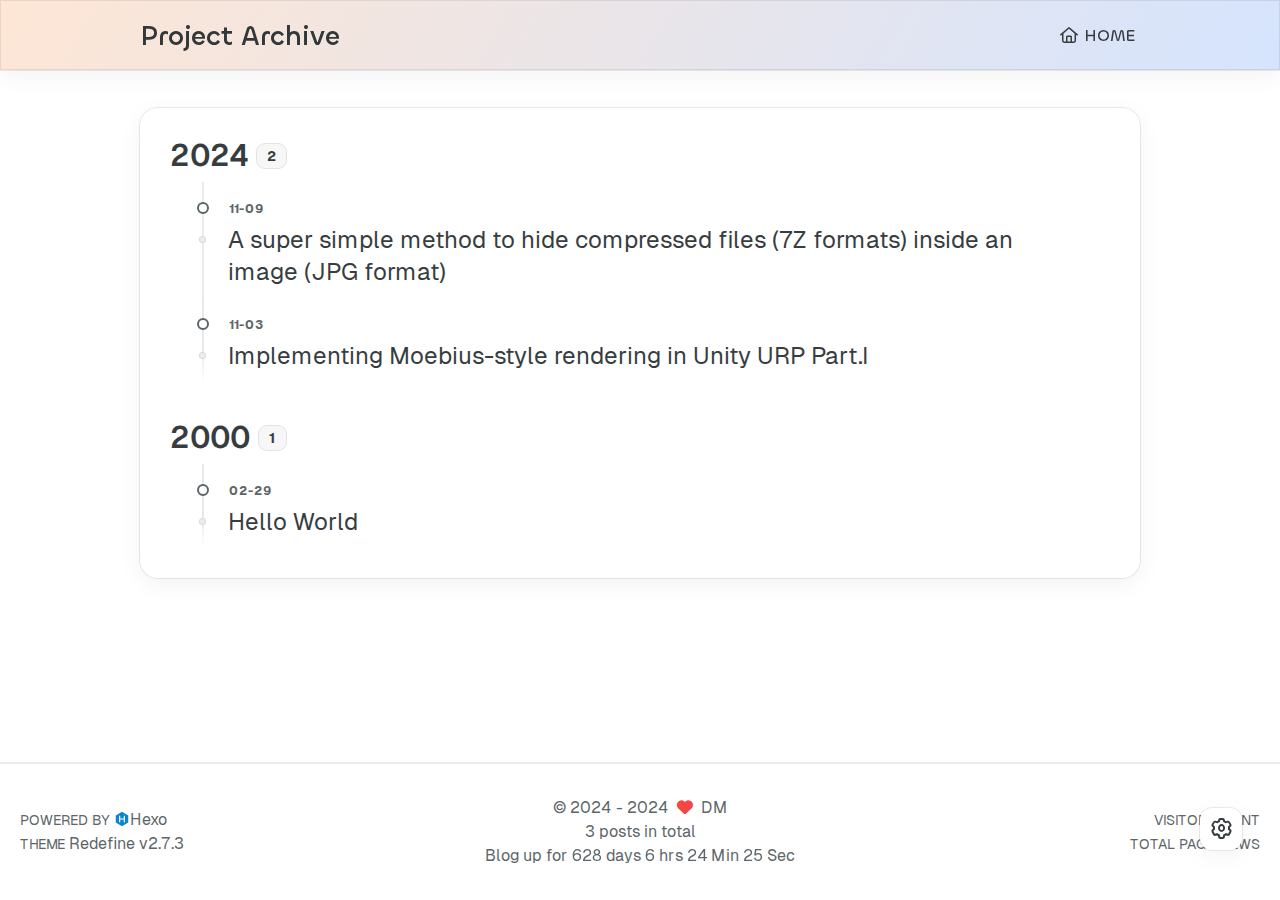
==== archives/index.html @ 9d5a8ea9 "Site updated: 2024-11-09 23:34:41" ====
<!DOCTYPE html>
<html lang="en">
<head>
    <meta charset="utf-8">
    <meta name="viewport" content="width=device-width, initial-scale=1">
    <meta name="keywords" content="Hexo Theme Redefine">
    
    <meta name="author" content="DM">
    <!-- preconnect -->
    <link rel="preconnect" href="https://fonts.googleapis.com">
    <link rel="preconnect" href="https://fonts.gstatic.com" crossorigin>

    
    <!--- Seo Part-->
    
    <link rel="canonical" href="http://example.com/archives/"/>
    <meta name="robots" content="index,follow">
    <meta name="googlebot" content="index,follow">
    <meta name="revisit-after" content="1 days">
    
        <meta property="og:type" content="website">
<meta property="og:title" content="Project Archive">
<meta property="og:url" content="http://example.com/archives/index.html">
<meta property="og:site_name" content="Project Archive">
<meta property="og:locale" content="en_US">
<meta property="article:author" content="DM">
<meta name="twitter:card" content="summary">
    
    
    <!--- Icon Part-->
    <link rel="icon" type="image/png" href="/images/redefine-favicon.svg" sizes="192x192">
    <link rel="apple-touch-icon" sizes="180x180" href="/images/redefine-favicon.svg">
    <meta name="theme-color" content="#A31F34">
    <link rel="shortcut icon" href="/images/redefine-favicon.svg">
    <!--- Page Info-->
    
    <title>
        
            Archive | Project Archive
        
    </title>

    
<link rel="stylesheet" href="/fonts/Chillax/chillax.css">


    <!--- Inject Part-->
    

    
<link rel="stylesheet" href="/css/style.css">


    
        
<link rel="stylesheet" href="/assets/build/styles.css">

    

    
<link rel="stylesheet" href="/fonts/GeistMono/geist-mono.css">

    
<link rel="stylesheet" href="/fonts/Geist/geist.css">

    <!--- Font Part-->
    
    
    
    
    
    

    <script id="hexo-configurations">
    window.config = {"hostname":"example.com","root":"/","language":"en"};
    window.theme = {"articles":{"style":{"font_size":"16px","line_height":1.5,"image_border_radius":"14px","image_alignment":"center","image_caption":false,"link_icon":true,"title_alignment":"left","headings_top_spacing":{"h1":"3.2rem","h2":"2.4rem","h3":"1.9rem","h4":"1.6rem","h5":"1.4rem","h6":"1.3rem"}},"word_count":{"enable":true,"count":true,"min2read":true},"author_label":{"enable":true,"auto":false,"list":[]},"code_block":{"copy":true,"style":"mac","highlight_theme":{"light":"github","dark":"vs2015"},"font":{"enable":false,"family":null,"url":null}},"toc":{"enable":true,"max_depth":3,"number":false,"expand":true,"init_open":true},"copyright":{"enable":true,"default":"cc_by_nc_sa"},"lazyload":true,"recommendation":{"enable":false,"title":"推荐阅读","limit":3,"mobile_limit":2,"placeholder":"/images/wallhaven-wqery6-light.webp","skip_dirs":[]}},"colors":{"primary":"#A31F34","secondary":null,"default_mode":"light"},"global":{"fonts":{"chinese":{"enable":false,"family":null,"url":null},"english":{"enable":false,"family":null,"url":null},"title":{"enable":false,"family":null,"url":null}},"content_max_width":"1000px","sidebar_width":"210px","hover":{"shadow":true,"scale":false},"scroll_progress":{"bar":false,"percentage":true},"website_counter":{"url":"https://cn.vercount.one/js","enable":true,"site_pv":true,"site_uv":true,"post_pv":true},"single_page":true,"preloader":{"enable":false,"custom_message":null},"open_graph":true,"google_analytics":{"enable":false,"id":null}},"home_banner":{"enable":true,"style":"fixed","image":{"light":"/images/wallhaven-wqery6-light.webp","dark":"/images/wallhaven-wqery6-dark.webp"},"title":"Project Archive","subtitle":{"text":[],"hitokoto":{"enable":false,"show_author":false,"api":"https://v1.hitokoto.cn"},"typing_speed":100,"backing_speed":80,"starting_delay":500,"backing_delay":1500,"loop":true,"smart_backspace":true},"text_color":{"light":"#fff","dark":"#d1d1b6"},"text_style":{"title_size":"2.8rem","subtitle_size":"1.5rem","line_height":1.2},"custom_font":{"enable":false,"family":null,"url":null},"social_links":{"enable":false,"style":"default","links":{"github":null,"instagram":null,"zhihu":null,"twitter":null,"email":null},"qrs":{"weixin":null}}},"plugins":{"feed":{"enable":false},"aplayer":{"enable":false,"type":"fixed","audios":[{"name":null,"artist":null,"url":null,"cover":null,"lrc":null}]},"mermaid":{"enable":false,"version":"9.3.0"}},"version":"2.7.3","navbar":{"auto_hide":false,"color":{"left":"#f78736","right":"#367df7","transparency":35},"width":{"home":"1200px","pages":"1000px"},"links":{"Home":{"path":"/","icon":"fa-regular fa-house"}},"search":{"enable":false,"preload":true}},"page_templates":{"friends_column":2,"tags_style":"blur"},"home":{"sidebar":{"enable":false,"position":"right","first_item":"menu","announcement":null,"show_on_mobile":true,"links":null},"article_date_format":"auto","excerpt_length":200,"categories":{"enable":true,"limit":3},"tags":{"enable":true,"limit":3}},"footerStart":"2024/11/3 00:00:00"};
    window.lang_ago = {"second":"%s seconds ago","minute":"%s minutes ago","hour":"%s hours ago","day":"%s days ago","week":"%s weeks ago","month":"%s months ago","year":"%s years ago"};
    window.data = {"masonry":false};
  </script>
    
    <!--- Fontawesome Part-->
    
<link rel="stylesheet" href="/fontawesome/fontawesome.min.css">

    
<link rel="stylesheet" href="/fontawesome/brands.min.css">

    
<link rel="stylesheet" href="/fontawesome/solid.min.css">

    
<link rel="stylesheet" href="/fontawesome/regular.min.css">

    
    
    
    
<meta name="generator" content="Hexo 7.3.0"></head>


<body>
<div class="progress-bar-container">
    

    
        <span class="pjax-progress-bar"></span>
<!--        <span class="swup-progress-icon">-->
<!--            <i class="fa-solid fa-circle-notch fa-spin"></i>-->
<!--        </span>-->
    
</div>



<main class="page-container" id="swup">

    

    <div class="main-content-container flex flex-col justify-between min-h-dvh">


        <div class="main-content-header">
            <header class="navbar-container px-6 md:px-12">
    <div class="navbar-content transition-navbar ">
        <div class="left">
            
            <a class="logo-title" href="/">
                
                Project Archive
                
            </a>
        </div>

        <div class="right">
            <!-- PC -->
            <div class="desktop">
                <ul class="navbar-list">
                    
                        
                            

                            <li class="navbar-item">
                                <!-- Menu -->
                                <a class=""
                                   href="/"
                                        >
                                    <i class="fa-regular fa-house fa-fw"></i>
                                    HOME
                                    
                                </a>

                                <!-- Submenu -->
                                
                            </li>
                    
                    
                </ul>
            </div>
            <!-- Mobile -->
            <div class="mobile">
                
                <div class="icon-item navbar-bar">
                    <div class="navbar-bar-middle"></div>
                </div>
            </div>
        </div>
    </div>

    <!-- Mobile sheet -->
    <div class="navbar-drawer h-dvh w-full absolute top-0 left-0 bg-background-color flex flex-col justify-between">
        <ul class="drawer-navbar-list flex flex-col px-4 justify-center items-start">
            
                
                    

                    <li class="drawer-navbar-item text-base my-1.5 flex flex-col w-full">
                        
                        <a class="py-1.5 px-2 flex flex-row items-center justify-between gap-1 hover:!text-primary active:!text-primary text-2xl font-semibold group border-b border-border-color hover:border-primary w-full "
                           href="/"
                        >
                            <span>
                                HOME
                            </span>
                            
                                <i class="fa-regular fa-house fa-sm fa-fw"></i>
                            
                        </a>
                        

                        
                    </li>
            

            
            
        </ul>

        <div class="statistics flex justify-around my-2.5">
    <a class="item tag-count-item flex flex-col justify-center items-center w-20" href="/tags">
        <div class="number text-2xl sm:text-xl text-second-text-color font-semibold">0</div>
        <div class="label text-third-text-color text-sm">Tags</div>
    </a>
    <a class="item tag-count-item flex flex-col justify-center items-center w-20" href="/categories">
        <div class="number text-2xl sm:text-xl text-second-text-color font-semibold">0</div>
        <div class="label text-third-text-color text-sm">Categories</div>
    </a>
    <a class="item tag-count-item flex flex-col justify-center items-center w-20" href="/archives">
        <div class="number text-2xl sm:text-xl text-second-text-color font-semibold">3</div>
        <div class="label text-third-text-color text-sm">Posts</div>
    </a>
</div>
    </div>

    <div class="window-mask"></div>

</header>


        </div>

        <div class="main-content-body">

            

            <div class="main-content">

                
                    <div class="archive-container shadow-none hover:shadow-none sm:shadow-redefine sm:hover:shadow-redefine-hover">
    
<div class="archive-list-container">
    
        <section class="archive-item mb-spacing-unit last:mb-0">
            <div class="archive-item-header flex flex-row items-center mb-2">
                <span class="archive-year font-semibold text-3xl mr-2">2024</span>
                <span class="archive-year-post-count text-xs md:text-sm font-bold rounded-small bg-third-background-color py-[2px] px-[10px] border border-border-color">2</span>
            </div>
            
            <ul class="article-list pl-0 md:pl-8 text-lg leading-[1.5]">
                
                    
                    
                         <!-- Close the previous LI if not the first item -->
                        <li class="article-item space-y-2 px-6 pt-10 pb-2 text-xl relative border-l-2 border-border-color" date-is='11-09'>
                    
                    <a href="/2024/11/09/ZipJpg/" class="block w-fit">
                        <span class="article-title my-0.5 text-2xl">A super simple method to hide compressed files (7Z formats) inside an image (JPG format)</span>
                    </a>
                    
                
                    
                    
                        
                            </li>
                         <!-- Close the previous LI if not the first item -->
                        <li class="article-item space-y-2 px-6 pt-10 pb-2 text-xl relative border-l-2 border-border-color" date-is='11-03'>
                    
                    <a href="/2024/11/03/Moebius-1/" class="block w-fit">
                        <span class="article-title my-0.5 text-2xl">Implementing Moebius-style rendering in Unity URP Part.I</span>
                    </a>
                    
                
                </li> <!-- Ensure the last item is properly closed -->
            </ul>
        </section>
    
        <section class="archive-item mb-spacing-unit last:mb-0">
            <div class="archive-item-header flex flex-row items-center mb-2">
                <span class="archive-year font-semibold text-3xl mr-2">2000</span>
                <span class="archive-year-post-count text-xs md:text-sm font-bold rounded-small bg-third-background-color py-[2px] px-[10px] border border-border-color">1</span>
            </div>
            
            <ul class="article-list pl-0 md:pl-8 text-lg leading-[1.5]">
                
                    
                    
                         <!-- Close the previous LI if not the first item -->
                        <li class="article-item space-y-2 px-6 pt-10 pb-2 text-xl relative border-l-2 border-border-color" date-is='02-29'>
                    
                    <a href="/2000/02/29/hello-world/" class="block w-fit">
                        <span class="article-title my-0.5 text-2xl">Hello World</span>
                    </a>
                    
                
                </li> <!-- Ensure the last item is properly closed -->
            </ul>
        </section>
    
</div>

</div>

                

            </div>

            

        </div>

        <div class="main-content-footer">
            <footer class="footer mt-5 py-5 h-auto text-base text-third-text-color relative border-t-2 border-t-border-color">
    <div class="info-container py-3 text-center">
        
        <div class="text-center">
            &copy;
            
              <span>2024</span>
              -
            
            2024&nbsp;&nbsp;<i class="fa-solid fa-heart fa-beat" style="--fa-animation-duration: 0.5s; color: #f54545"></i>&nbsp;&nbsp;<a href="/">DM</a>
            
                
                <p class="post-count space-x-0.5">
                    <span>
                        3 posts in total
                    </span>
                    
                </p>
            
        </div>
        
            <script data-swup-reload-script src="https://cn.vercount.one/js"></script>
            <div class="relative text-center lg:absolute lg:right-[20px] lg:top-1/2 lg:-translate-y-1/2 lg:text-right">
                
                    <span id="busuanzi_container_site_uv" class="lg:!block">
                        <span class="text-sm">VISITOR COUNT</span>
                        <span id="busuanzi_value_site_uv"></span>
                    </span>
                
                
                    <span id="busuanzi_container_site_pv" class="lg:!block">
                        <span class="text-sm">TOTAL PAGE VIEWS</span>
                        <span id="busuanzi_value_site_pv"></span>
                    </span>
                
            </div>
        
        <div class="relative text-center lg:absolute lg:left-[20px] lg:top-1/2 lg:-translate-y-1/2 lg:text-left">
            <span class="lg:block text-sm">POWERED BY <?xml version="1.0" encoding="utf-8"?><!DOCTYPE svg PUBLIC "-//W3C//DTD SVG 1.1//EN" "http://www.w3.org/Graphics/SVG/1.1/DTD/svg11.dtd"><svg class="relative top-[2px] inline-block align-baseline" version="1.1" id="圖層_1" xmlns="http://www.w3.org/2000/svg" xmlns:xlink="http://www.w3.org/1999/xlink" x="0px" y="0px" width="1rem" height="1rem" viewBox="0 0 512 512" enable-background="new 0 0 512 512" xml:space="preserve"><path fill="#0E83CD" d="M256.4,25.8l-200,115.5L56,371.5l199.6,114.7l200-115.5l0.4-230.2L256.4,25.8z M349,354.6l-18.4,10.7l-18.6-11V275H200v79.6l-18.4,10.7l-18.6-11v-197l18.5-10.6l18.5,10.8V237h112v-79.6l18.5-10.6l18.5,10.8V354.6z"/></svg><a target="_blank" class="text-base" href="https://hexo.io">Hexo</a></span>
            <span class="text-sm lg:block">THEME&nbsp;<a class="text-base" target="_blank" href="https://github.com/EvanNotFound/hexo-theme-redefine">Redefine v2.7.3</a></span>
        </div>
        
        
            <div>
                Blog up for <span class="odometer" id="runtime_days" ></span> days <span class="odometer" id="runtime_hours"></span> hrs <span class="odometer" id="runtime_minutes"></span> Min <span class="odometer" id="runtime_seconds"></span> Sec
            </div>
        
        
            <script data-swup-reload-script>
                try {
                    function odometer_init() {
                    const elements = document.querySelectorAll('.odometer');
                    elements.forEach(el => {
                        new Odometer({
                            el,
                            format: '( ddd).dd',
                            duration: 200
                        });
                    });
                    }
                    odometer_init();
                } catch (error) {}
            </script>
        
        
        
    </div>  
</footer>
        </div>
    </div>

    

    <div class="right-side-tools-container">
        <div class="side-tools-container">
    <ul class="hidden-tools-list">
        <li class="right-bottom-tools tool-font-adjust-plus flex justify-center items-center">
            <i class="fa-regular fa-magnifying-glass-plus"></i>
        </li>

        <li class="right-bottom-tools tool-font-adjust-minus flex justify-center items-center">
            <i class="fa-regular fa-magnifying-glass-minus"></i>
        </li>

        <li class="right-bottom-tools tool-dark-light-toggle flex justify-center items-center">
            <i class="fa-regular fa-moon"></i>
        </li>

        <!-- rss -->
        

        

        <li class="right-bottom-tools tool-scroll-to-bottom flex justify-center items-center">
            <i class="fa-regular fa-arrow-down"></i>
        </li>
    </ul>

    <ul class="visible-tools-list">
        <li class="right-bottom-tools toggle-tools-list flex justify-center items-center">
            <i class="fa-regular fa-cog fa-spin"></i>
        </li>
        
            <li class="right-bottom-tools tool-scroll-to-top flex justify-center items-center">
                <i class="arrow-up fas fa-arrow-up"></i>
                <span class="percent"></span>
            </li>
        
        
    </ul>
</div>

    </div>

    <div class="image-viewer-container">
    <img src="">
</div>


    

</main>


    
<script src="/js/libs/Swup.min.js"></script>

<script src="/js/libs/SwupSlideTheme.min.js"></script>

<script src="/js/libs/SwupScriptsPlugin.min.js"></script>

<script src="/js/libs/SwupProgressPlugin.min.js"></script>

<script src="/js/libs/SwupScrollPlugin.min.js"></script>

<script src="/js/libs/SwupPreloadPlugin.min.js"></script>

<script>
    const swup = new Swup({
        plugins: [
            new SwupScriptsPlugin({
                optin: true,
            }),
            new SwupProgressPlugin(),
            new SwupScrollPlugin({
                offset: 80,
            }),
            new SwupSlideTheme({
                mainElement: ".main-content-body",
            }),
            new SwupPreloadPlugin(),
        ],
        containers: ["#swup"],
    });
</script>







<script src="/js/tools/imageViewer.js" type="module"></script>

<script src="/js/utils.js" type="module"></script>

<script src="/js/main.js" type="module"></script>

<script src="/js/layouts/navbarShrink.js" type="module"></script>

<script src="/js/tools/scrollTopBottom.js" type="module"></script>

<script src="/js/tools/lightDarkSwitch.js" type="module"></script>

<script src="/js/layouts/categoryList.js" type="module"></script>





    
<script src="/js/tools/codeBlock.js" type="module"></script>




    
<script src="/js/layouts/lazyload.js" type="module"></script>




    
<script src="/js/tools/runtime.js"></script>

    
<script src="/js/libs/odometer.min.js"></script>

    
<link rel="stylesheet" href="/assets/odometer-theme-minimal.css">




  
<script src="/js/libs/Typed.min.js"></script>

  
<script src="/js/plugins/typed.js" type="module"></script>








    
<script src="/js/libs/anime.min.js"></script>





    
<script src="/js/tools/tocToggle.js" type="module" data-swup-reload-script=""></script>

<script src="/js/layouts/toc.js" type="module" data-swup-reload-script=""></script>

<script src="/js/plugins/tabs.js" type="module" data-swup-reload-script=""></script>




<script src="/js/libs/moment-with-locales.min.js" data-swup-reload-script=""></script>


<script src="/js/layouts/essays.js" type="module" data-swup-reload-script=""></script>




</body>
</html>
---- fonts/Chillax/chillax.css ----
/**
 * @license
 *
 * Font Family: Chillax
 * Designed by: Manushi Parikh
 * URL: https://www.fontshare.com/fonts/chillax
 * © 2023 Indian Type Foundry
 *
 * Font Style:
 * Chillax Variable(Variable font)
 *
*/


/**
* This is a variable font
* You can controll variable axes as shown below:
* font-variation-settings: 'wght' 700.0;
*
* available axes:

* 'wght' (range from 200.0 to 700.0)

*/

@font-face {
    font-family: 'Chillax-Variable';
    src:local('Chillax-Variable'),
        local('ChillaxVariable'),
        local('Chillax Variable'),
        local('Chillax'),
        url('Chillax-Variable.woff2') format('woff2'),
        url('Chillax-Variable.woff') format('woff'),
        url('Chillax-Variable.ttf') format('truetype');
    font-weight: 200 700;
    font-display: swap;
    font-style: normal;
}
---- css/style.css ----
@tailwind base;
@tailwind components;
@tailwind utilities;
.title-hover-animation {
  display: inline-block;
  position: relative;
  border-bottom: none;
  line-height: 1.3;
  vertical-align: top;
  color: var(--second-text-color);
}
.title-hover-animation::before {
  content: '';
  position: absolute;
  width: 100%;
  height: 2px;
  bottom: -4px;
  left: 0;
  background-color: var(--second-text-color);
  visibility: hidden;
  transform: scaleX(0);
  transition-property: color, background, box-shadow, border-color, visibility, transform;
  transition-delay: 0s, 0s, 0s, 0s, 0s, 0s;
  transition-duration: 0.2s, 0.2s, 0.2s, 0.2s, 0.2s, 0.2s;
  transition-timing-function: ease, ease, ease, ease, ease-in-out, ease-in-out;
}
@-moz-keyframes fade-in-down {
  0% {
    opacity: 0;
    transform: translateY(-50px);
  }
  100% {
    opacity: 1;
    transform: translateY(0);
  }
}
@-webkit-keyframes fade-in-down {
  0% {
    opacity: 0;
    transform: translateY(-50px);
  }
  100% {
    opacity: 1;
    transform: translateY(0);
  }
}
@-o-keyframes fade-in-down {
  0% {
    opacity: 0;
    transform: translateY(-50px);
  }
  100% {
    opacity: 1;
    transform: translateY(0);
  }
}
@keyframes fade-in-down {
  0% {
    opacity: 0;
    transform: translateY(-50px);
  }
  100% {
    opacity: 1;
    transform: translateY(0);
  }
}
@-moz-keyframes icon-animate {
  0%, 100% {
    transform: scale(1);
  }
  10%, 30% {
    transform: scale(0.88);
  }
  20%, 40%, 60%, 80% {
    transform: scale(1.08);
  }
  50%, 70% {
    transform: scale(1.08);
  }
}
@-webkit-keyframes icon-animate {
  0%, 100% {
    transform: scale(1);
  }
  10%, 30% {
    transform: scale(0.88);
  }
  20%, 40%, 60%, 80% {
    transform: scale(1.08);
  }
  50%, 70% {
    transform: scale(1.08);
  }
}
@-o-keyframes icon-animate {
  0%, 100% {
    transform: scale(1);
  }
  10%, 30% {
    transform: scale(0.88);
  }
  20%, 40%, 60%, 80% {
    transform: scale(1.08);
  }
  50%, 70% {
    transform: scale(1.08);
  }
}
@keyframes icon-animate {
  0%, 100% {
    transform: scale(1);
  }
  10%, 30% {
    transform: scale(0.88);
  }
  20%, 40%, 60%, 80% {
    transform: scale(1.08);
  }
  50%, 70% {
    transform: scale(1.08);
  }
}
:root {
  --background-color: #fff;
  --background-color-transparent: rgba(255,255,255,0.6);
  --background-color-transparent-15: rgba(255,255,255,0.15);
  --background-color-transparent-40: rgba(255,255,255,0.4);
  --background-color-transparent-80: rgba(255,255,255,0.8);
  --second-background-color: #fafafa;
  --third-background-color: #f7f7f7;
  --third-background-color-transparent: rgba(241,241,241,0.6);
  --primary-color: #a31f34;
  --first-text-color: #323739;
  --second-text-color: #343a3c;
  --third-text-color: #5c6669;
  --fourth-text-color: #eaeced;
  --default-text-color: #373d3f;
  --invert-text-color: #bebec6;
  --border-color: rgba(0,0,0,0.08);
  --selection-color: #be243c;
  --shadow-color-1: rgba(0,0,0,0.08);
  --shadow-color-2: rgba(0,0,0,0.05);
  --shadow-hover-color: rgba(0,0,0,0.28);
  --scrollbar-color: #c1c1c1;
  --scrollbar-color-hover: #a1a1a1;
  --scroll-bar-bg-color: #fafafa;
  --link-color: #323739;
  --copyright-info-color: #c03;
  --avatar-background-color: #06c;
  --pjax-progress-bar-color: linear-gradient(45deg, #f10006, #ef5b00, #e59c01, #19ca05, #00cab5, #0264c8, #c303c3);
  --archive-timeline-last-child-color: linear-gradient(to bottom, #e8e8e8 60%, rgba(0,0,0,0) 100%) 1 100%;
  --note-blue-title-bg: #d6f7fb;
  --note-red-title-bg: #fde9e9;
  --note-cyan-title-bg: #e9fdf9;
  --note-green-title-bg: #e9fde9;
  --note-yellow-title-bg: #fdf9e9;
  --note-gray-title-bg: #f9f9f9;
  --note-type-title-bg: #fdf3e9;
  --note-black-title-bg: #e9e9e9;
  --note-purple-title-bg: #f9e9fd;
  --home-banner-text-color: #fff;
  --home-banner-icons-container-border-color: rgba(255,255,255,0.35);
  --home-banner-icons-container-background-color: rgba(255,255,255,0.3);
  --redefine-box-shadow: var(--shadow-color-2) 0px 6px 24px 0px, var(--shadow-color-1) 0px 0px 0px 1px;
  --redefine-box-shadow-hover: var(--shadow-color-2) 0px 6px 24px 0px, var(--shadow-color-1) 0px 0px 0px 1px, var(--shadow-color-1) 0px 0px 0px 1px inset;
  --redefine-box-shadow-flat: var(--shadow-color-2) 0px 1px 4px 0px, var(--shadow-color-1) 0px 0px 0px 1px;
  --redefine-box-shadow-flat-hover: var(--shadow-color-2) 0px 1px 4px 0px, var(--shadow-color-1) 0px 0px 0px 1px, var(--shadow-color-1) 0px 0px 0px 1px inset;
  --mermaid-theme: '';
}
@media (prefers-color-scheme: light) {
  :root {
    --background-color: #fff;
    --background-color-transparent: rgba(255,255,255,0.6);
    --background-color-transparent-15: rgba(255,255,255,0.15);
    --background-color-transparent-40: rgba(255,255,255,0.4);
    --background-color-transparent-80: rgba(255,255,255,0.8);
    --second-background-color: #fafafa;
    --third-background-color: #f7f7f7;
    --third-background-color-transparent: rgba(241,241,241,0.6);
    --primary-color: #a31f34;
    --first-text-color: #323739;
    --second-text-color: #343a3c;
    --third-text-color: #5c6669;
    --fourth-text-color: #eaeced;
    --default-text-color: #373d3f;
    --invert-text-color: #bebec6;
    --border-color: rgba(0,0,0,0.08);
    --selection-color: #be243c;
    --shadow-color-1: rgba(0,0,0,0.08);
    --shadow-color-2: rgba(0,0,0,0.05);
    --shadow-hover-color: rgba(0,0,0,0.28);
    --scrollbar-color: #c1c1c1;
    --scrollbar-color-hover: #a1a1a1;
    --scroll-bar-bg-color: #fafafa;
    --link-color: #323739;
    --copyright-info-color: #c03;
    --avatar-background-color: #06c;
    --pjax-progress-bar-color: linear-gradient(45deg, #f10006, #ef5b00, #e59c01, #19ca05, #00cab5, #0264c8, #c303c3);
    --archive-timeline-last-child-color: linear-gradient(to bottom, #e8e8e8 60%, rgba(0,0,0,0) 100%) 1 100%;
    --note-blue-title-bg: #d6f7fb;
    --note-red-title-bg: #fde9e9;
    --note-cyan-title-bg: #e9fdf9;
    --note-green-title-bg: #e9fde9;
    --note-yellow-title-bg: #fdf9e9;
    --note-gray-title-bg: #f9f9f9;
    --note-type-title-bg: #fdf3e9;
    --note-black-title-bg: #e9e9e9;
    --note-purple-title-bg: #f9e9fd;
    --home-banner-text-color: #fff;
    --home-banner-icons-container-border-color: rgba(255,255,255,0.35);
    --home-banner-icons-container-background-color: rgba(255,255,255,0.3);
    --redefine-box-shadow: var(--shadow-color-2) 0px 6px 24px 0px, var(--shadow-color-1) 0px 0px 0px 1px;
    --redefine-box-shadow-hover: var(--shadow-color-2) 0px 6px 24px 0px, var(--shadow-color-1) 0px 0px 0px 1px, var(--shadow-color-1) 0px 0px 0px 1px inset;
    --redefine-box-shadow-flat: var(--shadow-color-2) 0px 1px 4px 0px, var(--shadow-color-1) 0px 0px 0px 1px;
    --redefine-box-shadow-flat-hover: var(--shadow-color-2) 0px 1px 4px 0px, var(--shadow-color-1) 0px 0px 0px 1px, var(--shadow-color-1) 0px 0px 0px 1px inset;
    --mermaid-theme: '';
  }
}
@media (prefers-color-scheme: dark) {
  :root {
    --background-color: #202124;
    --background-color-transparent: rgba(32,33,36,0.4);
    --background-color-transparent-15: rgba(32,33,36,0.15);
    --background-color-transparent-40: rgba(32,33,36,0.4);
    --background-color-transparent-80: rgba(32,33,36,0.8);
    --second-background-color: #242529;
    --third-background-color: #292b2f;
    --third-background-color-transparent: rgba(32,33,36,0.6);
    --primary-color: #a31f34;
    --first-text-color: #d2d2d7;
    --second-text-color: #cbcbd1;
    --third-text-color: #9595a2;
    --fourth-text-color: #242429;
    --default-text-color: #bebec6;
    --invert-text-color: #373d3f;
    --border-color: rgba(255,255,255,0.08);
    --selection-color: #be243c;
    --shadow-color-1: rgba(255,255,255,0.08);
    --shadow-color-2: rgba(255,255,255,0.05);
    --shadow-hover-color: rgba(69,69,69,0.28);
    --scrollbar-color: #898989;
    --scrollbar-color-hover: #a1a1a1;
    --scroll-bar-bg-color: #2a2c30;
    --link-color: #c5c5cc;
    --copyright-info-color: #a30029;
    --avatar-background-color: #005cb8;
    --pjax-progress-bar-color: linear-gradient(45deg, #ea404a, #ea722f, #e9a71f, #67e559, #18ecec, #1b85f1, #ee1dee);
    --archive-timeline-last-child-color: linear-gradient(to bottom, #323232 60%, rgba(255,255,255,0) 100%) 1 100%;
    --note-blue-title-bg: #1e3e46;
    --note-red-title-bg: #4e1e1e;
    --note-cyan-title-bg: #1e4e4e;
    --note-green-title-bg: #1e4e1e;
    --note-yellow-title-bg: #4e4e1e;
    --note-gray-title-bg: #4e4e4e;
    --note-type-title-bg: #4e3a1e;
    --note-black-title-bg: #1e1e1e;
    --note-purple-title-bg: #4e1e4e;
    --home-banner-text-color: #d1d1b6;
    --home-banner-icons-container-border-color: rgba(197,197,197,0.35);
    --home-banner-icons-container-background-color: rgba(197,197,197,0.3);
    --redefine-box-shadow: var(--shadow-color-2) 0px 6px 24px 0px, var(--shadow-color-1) 0px 0px 0px 1px;
    --redefine-box-shadow-hover: var(--shadow-color-2) 0px 6px 24px 0px, var(--shadow-color-1) 0px 0px 0px 1px, var(--shadow-color-1) 0px 0px 0px 1px inset;
    --redefine-box-shadow-flat: var(--shadow-color-2) 0px 1px 4px 0px, var(--shadow-color-1) 0px 0px 0px 1px;
    --redefine-box-shadow-flat-hover: var(--shadow-color-2) 0px 1px 4px 0px, var(--shadow-color-1) 0px 0px 0px 1px, var(--shadow-color-1) 0px 0px 0px 1px inset;
    --mermaid-theme: '';
  }
}
.light-mode {
  --background-color: #fff;
  --background-color-transparent: rgba(255,255,255,0.6);
  --background-color-transparent-15: rgba(255,255,255,0.15);
  --background-color-transparent-40: rgba(255,255,255,0.4);
  --background-color-transparent-80: rgba(255,255,255,0.8);
  --second-background-color: #fafafa;
  --third-background-color: #f7f7f7;
  --third-background-color-transparent: rgba(241,241,241,0.6);
  --primary-color: #a31f34;
  --first-text-color: #323739;
  --second-text-color: #343a3c;
  --third-text-color: #5c6669;
  --fourth-text-color: #eaeced;
  --default-text-color: #373d3f;
  --invert-text-color: #bebec6;
  --border-color: rgba(0,0,0,0.08);
  --selection-color: #be243c;
  --shadow-color-1: rgba(0,0,0,0.08);
  --shadow-color-2: rgba(0,0,0,0.05);
  --shadow-hover-color: rgba(0,0,0,0.28);
  --scrollbar-color: #c1c1c1;
  --scrollbar-color-hover: #a1a1a1;
  --scroll-bar-bg-color: #fafafa;
  --link-color: #323739;
  --copyright-info-color: #c03;
  --avatar-background-color: #06c;
  --pjax-progress-bar-color: linear-gradient(45deg, #f10006, #ef5b00, #e59c01, #19ca05, #00cab5, #0264c8, #c303c3);
  --archive-timeline-last-child-color: linear-gradient(to bottom, #e8e8e8 60%, rgba(0,0,0,0) 100%) 1 100%;
  --note-blue-title-bg: #d6f7fb;
  --note-red-title-bg: #fde9e9;
  --note-cyan-title-bg: #e9fdf9;
  --note-green-title-bg: #e9fde9;
  --note-yellow-title-bg: #fdf9e9;
  --note-gray-title-bg: #f9f9f9;
  --note-type-title-bg: #fdf3e9;
  --note-black-title-bg: #e9e9e9;
  --note-purple-title-bg: #f9e9fd;
  --home-banner-text-color: #fff;
  --home-banner-icons-container-border-color: rgba(255,255,255,0.35);
  --home-banner-icons-container-background-color: rgba(255,255,255,0.3);
  --redefine-box-shadow: var(--shadow-color-2) 0px 6px 24px 0px, var(--shadow-color-1) 0px 0px 0px 1px;
  --redefine-box-shadow-hover: var(--shadow-color-2) 0px 6px 24px 0px, var(--shadow-color-1) 0px 0px 0px 1px, var(--shadow-color-1) 0px 0px 0px 1px inset;
  --redefine-box-shadow-flat: var(--shadow-color-2) 0px 1px 4px 0px, var(--shadow-color-1) 0px 0px 0px 1px;
  --redefine-box-shadow-flat-hover: var(--shadow-color-2) 0px 1px 4px 0px, var(--shadow-color-1) 0px 0px 0px 1px, var(--shadow-color-1) 0px 0px 0px 1px inset;
  --mermaid-theme: '';
}
.dark-mode {
  --background-color: #202124;
  --background-color-transparent: rgba(32,33,36,0.4);
  --background-color-transparent-15: rgba(32,33,36,0.15);
  --background-color-transparent-40: rgba(32,33,36,0.4);
  --background-color-transparent-80: rgba(32,33,36,0.8);
  --second-background-color: #242529;
  --third-background-color: #292b2f;
  --third-background-color-transparent: rgba(32,33,36,0.6);
  --primary-color: #a31f34;
  --first-text-color: #d2d2d7;
  --second-text-color: #cbcbd1;
  --third-text-color: #9595a2;
  --fourth-text-color: #242429;
  --default-text-color: #bebec6;
  --invert-text-color: #373d3f;
  --border-color: rgba(255,255,255,0.08);
  --selection-color: #be243c;
  --shadow-color-1: rgba(255,255,255,0.08);
  --shadow-color-2: rgba(255,255,255,0.05);
  --shadow-hover-color: rgba(69,69,69,0.28);
  --scrollbar-color: #898989;
  --scrollbar-color-hover: #a1a1a1;
  --scroll-bar-bg-color: #2a2c30;
  --link-color: #c5c5cc;
  --copyright-info-color: #a30029;
  --avatar-background-color: #005cb8;
  --pjax-progress-bar-color: linear-gradient(45deg, #ea404a, #ea722f, #e9a71f, #67e559, #18ecec, #1b85f1, #ee1dee);
  --archive-timeline-last-child-color: linear-gradient(to bottom, #323232 60%, rgba(255,255,255,0) 100%) 1 100%;
  --note-blue-title-bg: #1e3e46;
  --note-red-title-bg: #4e1e1e;
  --note-cyan-title-bg: #1e4e4e;
  --note-green-title-bg: #1e4e1e;
  --note-yellow-title-bg: #4e4e1e;
  --note-gray-title-bg: #4e4e4e;
  --note-type-title-bg: #4e3a1e;
  --note-black-title-bg: #1e1e1e;
  --note-purple-title-bg: #4e1e4e;
  --home-banner-text-color: #d1d1b6;
  --home-banner-icons-container-border-color: rgba(197,197,197,0.35);
  --home-banner-icons-container-background-color: rgba(197,197,197,0.3);
  --redefine-box-shadow: var(--shadow-color-2) 0px 6px 24px 0px, var(--shadow-color-1) 0px 0px 0px 1px;
  --redefine-box-shadow-hover: var(--shadow-color-2) 0px 6px 24px 0px, var(--shadow-color-1) 0px 0px 0px 1px, var(--shadow-color-1) 0px 0px 0px 1px inset;
  --redefine-box-shadow-flat: var(--shadow-color-2) 0px 1px 4px 0px, var(--shadow-color-1) 0px 0px 0px 1px;
  --redefine-box-shadow-flat-hover: var(--shadow-color-2) 0px 1px 4px 0px, var(--shadow-color-1) 0px 0px 0px 1px, var(--shadow-color-1) 0px 0px 0px 1px inset;
  --mermaid-theme: '';
}
:root {
  --background-color: #fff;
  --background-color-transparent: rgba(255,255,255,0.6);
  --background-color-transparent-15: rgba(255,255,255,0.15);
  --background-color-transparent-40: rgba(255,255,255,0.4);
  --background-color-transparent-80: rgba(255,255,255,0.8);
  --second-background-color: #fafafa;
  --third-background-color: #f7f7f7;
  --third-background-color-transparent: rgba(241,241,241,0.6);
  --primary-color: #a31f34;
  --first-text-color: #323739;
  --second-text-color: #343a3c;
  --third-text-color: #5c6669;
  --fourth-text-color: #eaeced;
  --default-text-color: #373d3f;
  --invert-text-color: #bebec6;
  --border-color: rgba(0,0,0,0.08);
  --selection-color: #be243c;
  --shadow-color-1: rgba(0,0,0,0.08);
  --shadow-color-2: rgba(0,0,0,0.05);
  --shadow-hover-color: rgba(0,0,0,0.28);
  --scrollbar-color: #c1c1c1;
  --scrollbar-color-hover: #a1a1a1;
  --scroll-bar-bg-color: #fafafa;
  --link-color: #323739;
  --copyright-info-color: #c03;
  --avatar-background-color: #06c;
  --pjax-progress-bar-color: linear-gradient(45deg, #f10006, #ef5b00, #e59c01, #19ca05, #00cab5, #0264c8, #c303c3);
  --archive-timeline-last-child-color: linear-gradient(to bottom, #e8e8e8 60%, rgba(0,0,0,0) 100%) 1 100%;
  --note-blue-title-bg: #d6f7fb;
  --note-red-title-bg: #fde9e9;
  --note-cyan-title-bg: #e9fdf9;
  --note-green-title-bg: #e9fde9;
  --note-yellow-title-bg: #fdf9e9;
  --note-gray-title-bg: #f9f9f9;
  --note-type-title-bg: #fdf3e9;
  --note-black-title-bg: #e9e9e9;
  --note-purple-title-bg: #f9e9fd;
  --home-banner-text-color: #fff;
  --home-banner-icons-container-border-color: rgba(255,255,255,0.35);
  --home-banner-icons-container-background-color: rgba(255,255,255,0.3);
  --redefine-box-shadow: var(--shadow-color-2) 0px 6px 24px 0px, var(--shadow-color-1) 0px 0px 0px 1px;
  --redefine-box-shadow-hover: var(--shadow-color-2) 0px 6px 24px 0px, var(--shadow-color-1) 0px 0px 0px 1px, var(--shadow-color-1) 0px 0px 0px 1px inset;
  --redefine-box-shadow-flat: var(--shadow-color-2) 0px 1px 4px 0px, var(--shadow-color-1) 0px 0px 0px 1px;
  --redefine-box-shadow-flat-hover: var(--shadow-color-2) 0px 1px 4px 0px, var(--shadow-color-1) 0px 0px 0px 1px, var(--shadow-color-1) 0px 0px 0px 1px inset;
  --mermaid-theme: '';
}
@media (prefers-color-scheme: light) {
  :root {
    --background-color: #fff;
    --background-color-transparent: rgba(255,255,255,0.6);
    --background-color-transparent-15: rgba(255,255,255,0.15);
    --background-color-transparent-40: rgba(255,255,255,0.4);
    --background-color-transparent-80: rgba(255,255,255,0.8);
    --second-background-color: #fafafa;
    --third-background-color: #f7f7f7;
    --third-background-color-transparent: rgba(241,241,241,0.6);
    --primary-color: #a31f34;
    --first-text-color: #323739;
    --second-text-color: #343a3c;
    --third-text-color: #5c6669;
    --fourth-text-color: #eaeced;
    --default-text-color: #373d3f;
    --invert-text-color: #bebec6;
    --border-color: rgba(0,0,0,0.08);
    --selection-color: #be243c;
    --shadow-color-1: rgba(0,0,0,0.08);
    --shadow-color-2: rgba(0,0,0,0.05);
    --shadow-hover-color: rgba(0,0,0,0.28);
    --scrollbar-color: #c1c1c1;
    --scrollbar-color-hover: #a1a1a1;
    --scroll-bar-bg-color: #fafafa;
    --link-color: #323739;
    --copyright-info-color: #c03;
    --avatar-background-color: #06c;
    --pjax-progress-bar-color: linear-gradient(45deg, #f10006, #ef5b00, #e59c01, #19ca05, #00cab5, #0264c8, #c303c3);
    --archive-timeline-last-child-color: linear-gradient(to bottom, #e8e8e8 60%, rgba(0,0,0,0) 100%) 1 100%;
    --note-blue-title-bg: #d6f7fb;
    --note-red-title-bg: #fde9e9;
    --note-cyan-title-bg: #e9fdf9;
    --note-green-title-bg: #e9fde9;
    --note-yellow-title-bg: #fdf9e9;
    --note-gray-title-bg: #f9f9f9;
    --note-type-title-bg: #fdf3e9;
    --note-black-title-bg: #e9e9e9;
    --note-purple-title-bg: #f9e9fd;
    --home-banner-text-color: #fff;
    --home-banner-icons-container-border-color: rgba(255,255,255,0.35);
    --home-banner-icons-container-background-color: rgba(255,255,255,0.3);
    --redefine-box-shadow: var(--shadow-color-2) 0px 6px 24px 0px, var(--shadow-color-1) 0px 0px 0px 1px;
    --redefine-box-shadow-hover: var(--shadow-color-2) 0px 6px 24px 0px, var(--shadow-color-1) 0px 0px 0px 1px, var(--shadow-color-1) 0px 0px 0px 1px inset;
    --redefine-box-shadow-flat: var(--shadow-color-2) 0px 1px 4px 0px, var(--shadow-color-1) 0px 0px 0px 1px;
    --redefine-box-shadow-flat-hover: var(--shadow-color-2) 0px 1px 4px 0px, var(--shadow-color-1) 0px 0px 0px 1px, var(--shadow-color-1) 0px 0px 0px 1px inset;
    --mermaid-theme: '';
  }
}
@media (prefers-color-scheme: dark) {
  :root {
    --background-color: #202124;
    --background-color-transparent: rgba(32,33,36,0.4);
    --background-color-transparent-15: rgba(32,33,36,0.15);
    --background-color-transparent-40: rgba(32,33,36,0.4);
    --background-color-transparent-80: rgba(32,33,36,0.8);
    --second-background-color: #242529;
    --third-background-color: #292b2f;
    --third-background-color-transparent: rgba(32,33,36,0.6);
    --primary-color: #a31f34;
    --first-text-color: #d2d2d7;
    --second-text-color: #cbcbd1;
    --third-text-color: #9595a2;
    --fourth-text-color: #242429;
    --default-text-color: #bebec6;
    --invert-text-color: #373d3f;
    --border-color: rgba(255,255,255,0.08);
    --selection-color: #be243c;
    --shadow-color-1: rgba(255,255,255,0.08);
    --shadow-color-2: rgba(255,255,255,0.05);
    --shadow-hover-color: rgba(69,69,69,0.28);
    --scrollbar-color: #898989;
    --scrollbar-color-hover: #a1a1a1;
    --scroll-bar-bg-color: #2a2c30;
    --link-color: #c5c5cc;
    --copyright-info-color: #a30029;
    --avatar-background-color: #005cb8;
    --pjax-progress-bar-color: linear-gradient(45deg, #ea404a, #ea722f, #e9a71f, #67e559, #18ecec, #1b85f1, #ee1dee);
    --archive-timeline-last-child-color: linear-gradient(to bottom, #323232 60%, rgba(255,255,255,0) 100%) 1 100%;
    --note-blue-title-bg: #1e3e46;
    --note-red-title-bg: #4e1e1e;
    --note-cyan-title-bg: #1e4e4e;
    --note-green-title-bg: #1e4e1e;
    --note-yellow-title-bg: #4e4e1e;
    --note-gray-title-bg: #4e4e4e;
    --note-type-title-bg: #4e3a1e;
    --note-black-title-bg: #1e1e1e;
    --note-purple-title-bg: #4e1e4e;
    --home-banner-text-color: #d1d1b6;
    --home-banner-icons-container-border-color: rgba(197,197,197,0.35);
    --home-banner-icons-container-background-color: rgba(197,197,197,0.3);
    --redefine-box-shadow: var(--shadow-color-2) 0px 6px 24px 0px, var(--shadow-color-1) 0px 0px 0px 1px;
    --redefine-box-shadow-hover: var(--shadow-color-2) 0px 6px 24px 0px, var(--shadow-color-1) 0px 0px 0px 1px, var(--shadow-color-1) 0px 0px 0px 1px inset;
    --redefine-box-shadow-flat: var(--shadow-color-2) 0px 1px 4px 0px, var(--shadow-color-1) 0px 0px 0px 1px;
    --redefine-box-shadow-flat-hover: var(--shadow-color-2) 0px 1px 4px 0px, var(--shadow-color-1) 0px 0px 0px 1px, var(--shadow-color-1) 0px 0px 0px 1px inset;
    --mermaid-theme: '';
  }
}
.light-mode {
  --background-color: #fff;
  --background-color-transparent: rgba(255,255,255,0.6);
  --background-color-transparent-15: rgba(255,255,255,0.15);
  --background-color-transparent-40: rgba(255,255,255,0.4);
  --background-color-transparent-80: rgba(255,255,255,0.8);
  --second-background-color: #fafafa;
  --third-background-color: #f7f7f7;
  --third-background-color-transparent: rgba(241,241,241,0.6);
  --primary-color: #a31f34;
  --first-text-color: #323739;
  --second-text-color: #343a3c;
  --third-text-color: #5c6669;
  --fourth-text-color: #eaeced;
  --default-text-color: #373d3f;
  --invert-text-color: #bebec6;
  --border-color: rgba(0,0,0,0.08);
  --selection-color: #be243c;
  --shadow-color-1: rgba(0,0,0,0.08);
  --shadow-color-2: rgba(0,0,0,0.05);
  --shadow-hover-color: rgba(0,0,0,0.28);
  --scrollbar-color: #c1c1c1;
  --scrollbar-color-hover: #a1a1a1;
  --scroll-bar-bg-color: #fafafa;
  --link-color: #323739;
  --copyright-info-color: #c03;
  --avatar-background-color: #06c;
  --pjax-progress-bar-color: linear-gradient(45deg, #f10006, #ef5b00, #e59c01, #19ca05, #00cab5, #0264c8, #c303c3);
  --archive-timeline-last-child-color: linear-gradient(to bottom, #e8e8e8 60%, rgba(0,0,0,0) 100%) 1 100%;
  --note-blue-title-bg: #d6f7fb;
  --note-red-title-bg: #fde9e9;
  --note-cyan-title-bg: #e9fdf9;
  --note-green-title-bg: #e9fde9;
  --note-yellow-title-bg: #fdf9e9;
  --note-gray-title-bg: #f9f9f9;
  --note-type-title-bg: #fdf3e9;
  --note-black-title-bg: #e9e9e9;
  --note-purple-title-bg: #f9e9fd;
  --home-banner-text-color: #fff;
  --home-banner-icons-container-border-color: rgba(255,255,255,0.35);
  --home-banner-icons-container-background-color: rgba(255,255,255,0.3);
  --redefine-box-shadow: var(--shadow-color-2) 0px 6px 24px 0px, var(--shadow-color-1) 0px 0px 0px 1px;
  --redefine-box-shadow-hover: var(--shadow-color-2) 0px 6px 24px 0px, var(--shadow-color-1) 0px 0px 0px 1px, var(--shadow-color-1) 0px 0px 0px 1px inset;
  --redefine-box-shadow-flat: var(--shadow-color-2) 0px 1px 4px 0px, var(--shadow-color-1) 0px 0px 0px 1px;
  --redefine-box-shadow-flat-hover: var(--shadow-color-2) 0px 1px 4px 0px, var(--shadow-color-1) 0px 0px 0px 1px, var(--shadow-color-1) 0px 0px 0px 1px inset;
  --mermaid-theme: '';
}
.dark-mode {
  --background-color: #202124;
  --background-color-transparent: rgba(32,33,36,0.4);
  --background-color-transparent-15: rgba(32,33,36,0.15);
  --background-color-transparent-40: rgba(32,33,36,0.4);
  --background-color-transparent-80: rgba(32,33,36,0.8);
  --second-background-color: #242529;
  --third-background-color: #292b2f;
  --third-background-color-transparent: rgba(32,33,36,0.6);
  --primary-color: #a31f34;
  --first-text-color: #d2d2d7;
  --second-text-color: #cbcbd1;
  --third-text-color: #9595a2;
  --fourth-text-color: #242429;
  --default-text-color: #bebec6;
  --invert-text-color: #373d3f;
  --border-color: rgba(255,255,255,0.08);
  --selection-color: #be243c;
  --shadow-color-1: rgba(255,255,255,0.08);
  --shadow-color-2: rgba(255,255,255,0.05);
  --shadow-hover-color: rgba(69,69,69,0.28);
  --scrollbar-color: #898989;
  --scrollbar-color-hover: #a1a1a1;
  --scroll-bar-bg-color: #2a2c30;
  --link-color: #c5c5cc;
  --copyright-info-color: #a30029;
  --avatar-background-color: #005cb8;
  --pjax-progress-bar-color: linear-gradient(45deg, #ea404a, #ea722f, #e9a71f, #67e559, #18ecec, #1b85f1, #ee1dee);
  --archive-timeline-last-child-color: linear-gradient(to bottom, #323232 60%, rgba(255,255,255,0) 100%) 1 100%;
  --note-blue-title-bg: #1e3e46;
  --note-red-title-bg: #4e1e1e;
  --note-cyan-title-bg: #1e4e4e;
  --note-green-title-bg: #1e4e1e;
  --note-yellow-title-bg: #4e4e1e;
  --note-gray-title-bg: #4e4e4e;
  --note-type-title-bg: #4e3a1e;
  --note-black-title-bg: #1e1e1e;
  --note-purple-title-bg: #4e1e4e;
  --home-banner-text-color: #d1d1b6;
  --home-banner-icons-container-border-color: rgba(197,197,197,0.35);
  --home-banner-icons-container-background-color: rgba(197,197,197,0.3);
  --redefine-box-shadow: var(--shadow-color-2) 0px 6px 24px 0px, var(--shadow-color-1) 0px 0px 0px 1px;
  --redefine-box-shadow-hover: var(--shadow-color-2) 0px 6px 24px 0px, var(--shadow-color-1) 0px 0px 0px 1px, var(--shadow-color-1) 0px 0px 0px 1px inset;
  --redefine-box-shadow-flat: var(--shadow-color-2) 0px 1px 4px 0px, var(--shadow-color-1) 0px 0px 0px 1px;
  --redefine-box-shadow-flat-hover: var(--shadow-color-2) 0px 1px 4px 0px, var(--shadow-color-1) 0px 0px 0px 1px, var(--shadow-color-1) 0px 0px 0px 1px inset;
  --mermaid-theme: '';
}
.title-hover-animation {
  display: inline-block;
  position: relative;
  border-bottom: none;
  line-height: 1.3;
  vertical-align: top;
  color: var(--second-text-color);
}
.title-hover-animation::before {
  content: '';
  position: absolute;
  width: 100%;
  height: 2px;
  bottom: -4px;
  left: 0;
  background-color: var(--second-text-color);
  visibility: hidden;
  transform: scaleX(0);
  transition-property: color, background, box-shadow, border-color, visibility, transform;
  transition-delay: 0s, 0s, 0s, 0s, 0s, 0s;
  transition-duration: 0.2s, 0.2s, 0.2s, 0.2s, 0.2s, 0.2s;
  transition-timing-function: ease, ease, ease, ease, ease-in-out, ease-in-out;
}
@-moz-keyframes fade-in-down {
  0% {
    opacity: 0;
    transform: translateY(-50px);
  }
  100% {
    opacity: 1;
    transform: translateY(0);
  }
}
@-webkit-keyframes fade-in-down {
  0% {
    opacity: 0;
    transform: translateY(-50px);
  }
  100% {
    opacity: 1;
    transform: translateY(0);
  }
}
@-o-keyframes fade-in-down {
  0% {
    opacity: 0;
    transform: translateY(-50px);
  }
  100% {
    opacity: 1;
    transform: translateY(0);
  }
}
@keyframes fade-in-down {
  0% {
    opacity: 0;
    transform: translateY(-50px);
  }
  100% {
    opacity: 1;
    transform: translateY(0);
  }
}
@-moz-keyframes icon-animate {
  0%, 100% {
    transform: scale(1);
  }
  10%, 30% {
    transform: scale(0.88);
  }
  20%, 40%, 60%, 80% {
    transform: scale(1.08);
  }
  50%, 70% {
    transform: scale(1.08);
  }
}
@-webkit-keyframes icon-animate {
  0%, 100% {
    transform: scale(1);
  }
  10%, 30% {
    transform: scale(0.88);
  }
  20%, 40%, 60%, 80% {
    transform: scale(1.08);
  }
  50%, 70% {
    transform: scale(1.08);
  }
}
@-o-keyframes icon-animate {
  0%, 100% {
    transform: scale(1);
  }
  10%, 30% {
    transform: scale(0.88);
  }
  20%, 40%, 60%, 80% {
    transform: scale(1.08);
  }
  50%, 70% {
    transform: scale(1.08);
  }
}
@keyframes icon-animate {
  0%, 100% {
    transform: scale(1);
  }
  10%, 30% {
    transform: scale(0.88);
  }
  20%, 40%, 60%, 80% {
    transform: scale(1.08);
  }
  50%, 70% {
    transform: scale(1.08);
  }
}
* {
  transition-property: color, background, box-shadow, border-color;
  transition-delay: 0s, 0s, 0s, 0s;
  transition-duration: 0.2s, 0.2s, 0.2s, 0.2s;
  transition-timing-function: ease, ease, ease, ease;
}
html,
body {
  position: relative;
  width: 100%;
  height: 100%;
  margin: 0;
  padding: 0;
  color: var(--default-text-color);
  background: var(--background-color);
  font-family: Geist Variable, Noto Sans SC, -apple-system, system-ui, Segoe UI, Roboto, Ubuntu, Cantarell, Noto Sans, sans-serif, BlinkMacSystemFont, Helvetica Neue, PingFang SC, Hiragino Sans GB, Microsoft YaHei, Arial;
  font-weight: 400;
  font-size: 16px;
  line-height: 1.5;
}
html::-webkit-scrollbar,
body::-webkit-scrollbar {
  width: 14px;
  height: 8px;
  transition: all 0.2s ease;
  display: block;
}
html::-webkit-scrollbar-thumb,
body::-webkit-scrollbar-thumb {
  background: var(--scrollbar-color);
  border-radius: 18px;
  background-clip: content-box;
  border: 3px solid transparent;
}
html::-webkit-scrollbar-track,
body::-webkit-scrollbar-track {
  background-color: var(--scroll-bar-bg-color);
  border: 1px solid var(--shadow-color-1);
}
html::-webkit-scrollbar-thumb:hover,
body::-webkit-scrollbar-thumb:hover {
  background: var(--scrollbar-color-hover);
  border-radius: 18px;
  background-clip: content-box;
  border: 3px solid transparent;
}
@media (max-width: 768px) {
  html,
  body {
    font-size: 15.36px;
    line-height: 1.44;
  }
}
@media (max-width: 640px) {
  html,
  body {
    font-size: 14.4px;
    line-height: 1.35;
  }
}
::selection {
  background: var(--selection-color);
  color: #fff;
}
ul,
ol,
li {
  padding: 0;
  margin: 0;
  list-style: none;
}
a {
  text-decoration: none;
  color: var(--default-text-color);
}
a i,
a span {
  color: var(--default-text-color);
}
a:hover,
a:active {
  text-decoration: none !important;
  color: var(--primary-color);
}
a:hover i,
a:active i,
a:hover span,
a:active span {
  color: var(--primary-color);
}
img[lazyload] {
  padding: 10px;
  margin: 20px auto !important;
  cursor: not-allowed;
  pointer-events: none;
}
button {
  padding: 0;
  margin: 0;
  border: 0;
  outline: none;
  cursor: pointer;
  background: transparent;
}
.btn {
  display: inline-block;
  position: relative;
  text-align: center;
  cursor: pointer;
  white-space: nowrap;
  padding: 8px 16px;
  background-color: var(--second-background-color) !important;
  border-radius: 14px !important;
  padding: 12px 16px !important;
  text-decoration: none !important;
  padding: 0;
  border-radius: 18px;
  box-sizing: border-box;
  background: var(--background-color);
  margin-bottom: 1rem;
  box-shadow: var(--redefine-box-shadow);
  box-shadow: var(--redefine-box-shadow-flat) !important;
  user-select: none;
  -moz-user-select: none;
  -webkit-user-select: none;
  -ms-user-select: none;
  box-shadow: var(--redefine-box-shadow);
  transition-property: color, background, box-shadow, border-color, transform;
  transition-delay: 0s, 0s, 0s, 0s, 0s;
  transition-duration: 0.2s, 0.2s, 0.2s, 0.2s, 0.2s;
  transition-timing-function: ease, ease, ease, ease, linear;
}
@media (max-width: 768px) {
  .btn {
    margin-bottom: 0.8rem;
  }
}
@media (max-width: 640px) {
  .btn {
    margin-bottom: 0.6rem;
  }
}
.btn:hover {
  box-shadow: var(--redefine-box-shadow-hover);
}
@media (max-width: 768px) {
  .btn {
    padding: -4;
    border-radius: 18px;
  }
}
@media (max-width: 640px) {
  .btn {
    padding: -8;
    border-radius: 18px;
  }
}
.btn:hover {
  box-shadow: var(--redefine-box-shadow-hover);
}
.btn:hover,
.btn:focus {
  color: var(--primary-color);
  background-color: var(--background-color) !important;
  box-shadow: var(--redefine-box-shadow) !important;
}
.btn:active {
  box-shadow: var(--redefine-box-shadow-flat) !important;
  transform: scale(0.95);
  transition: transform 0.1s ease;
  background-color: var(--third-background-color) !important;
}
.clear {
  clear: both;
}
.markdown-body {
  font-family: 'Geist Variable', -apple-system, BlinkMacSystemFont, 'PingFang SC', 'Microsoft YaHei', 'Heiti SC', 'WenQuanYi Micro Hei', sans-serif, sans-serif;
  font-size: 16px;
}
.markdown-body blockquote {
  box-sizing: border-box;
  margin: 20px 0;
  color: var(--default-text-color);
  background: var(--third-background-color);
  padding: 0 1rem 0 0.5rem;
  border-radius: 0 14px 14px 0;
  position: relative;
  border-left: 5px solid var(--default-text-color);
}
.markdown-body blockquote p,
.markdown-body blockquote ul,
.markdown-body blockquote ol {
  padding: 5px 5px 5px 10px;
}
.markdown-body p {
  line-height: 1.5;
  color: var(--default-text-color);
  font-weight: 400;
  margin-bottom: 1rem;
  margin-top: 0;
}
.markdown-body a {
  position: relative;
  outline: 0;
  text-decoration: underline;
  overflow-wrap: break-word;
  cursor: pointer;
  box-sizing: border-box;
  padding-bottom: 2px;
}
.markdown-body a .fas,
.markdown-body a .far,
.markdown-body a fab {
  margin: 0 2px 0 6px;
  position: relative;
  color: var(--third-text-color);
  font-size: 0.88rem;
}
.markdown-body a:hover {
  text-decoration: underline;
}
.markdown-body a:hover::after {
  background: var(--primary-color);
  text-decoration: underline;
}
.markdown-body strong {
  color: var(--default-text-color);
}
.markdown-body hr {
  margin: 2rem 0;
  border: 0;
  border-top: 2px solid var(--shadow-color-1);
}
.markdown-body em {
  color: var(--default-text-color);
}
.markdown-body ul > li,
.markdown-body ol > li {
  margin-left: 20px;
  line-height: 2rem;
}
.markdown-body ul {
  margin-bottom: 1.2rem;
}
.markdown-body ul li {
  list-style: disc;
}
.markdown-body ul li ul li {
  list-style: circle;
}
.markdown-body ul li ul li ul li {
  list-style: square;
}
.markdown-body ol {
  margin-bottom: 1.2rem;
}
.markdown-body ol li {
  list-style: decimal;
}
.markdown-body ol li ul li {
  list-style: disc;
}
.markdown-body ol li ul ul li {
  list-style: circle;
}
.markdown-body ol li ol li {
  list-style: upper-alpha;
}
.markdown-body ol li ol li ol li {
  list-style: upper-roman;
}
.markdown-body li {
  color: var(--default-text-color);
}
.markdown-body h1,
.markdown-body h2,
.markdown-body h3,
.markdown-body h4,
.markdown-body h5,
.markdown-body h6,
.markdown-body .h1,
.markdown-body .h2,
.markdown-body .h3,
.markdown-body .h4,
.markdown-body .h5,
.markdown-body .h6 {
  font-family: 'Geist Variable', -apple-system, BlinkMacSystemFont, 'PingFang SC', 'Microsoft YaHei', 'Heiti SC', 'WenQuanYi Micro Hei', sans-serif, sans-serif;
  color: var(--second-text-color);
  line-height: 1.5;
}
@media (max-width: 768px) {
  .markdown-body h1,
  .markdown-body h2,
  .markdown-body h3,
  .markdown-body h4,
  .markdown-body h5,
  .markdown-body h6,
  .markdown-body .h1,
  .markdown-body .h2,
  .markdown-body .h3,
  .markdown-body .h4,
  .markdown-body .h5,
  .markdown-body .h6 {
    line-height: 1.44;
  }
}
.markdown-body h1,
.markdown-body .h1 {
  font-size: 3.2rem;
  font-weight: 650;
  border-bottom: solid 2px var(--fourth-text-color);
  margin-top: 3.2rem;
  margin-bottom: 1rem;
  letter-spacing: -0.025em;
  line-height: 1.2;
}
@media (max-width: 768px) {
  .markdown-body h1,
  .markdown-body .h1 {
    font-size: 1.7rem;
    line-height: 1.2;
  }
}
.markdown-body h2,
.markdown-body .h2 {
  font-size: 2.5rem;
  font-weight: 650;
  padding: 3px 0;
  border-bottom: solid 2px var(--fourth-text-color);
  margin-top: 2.4rem;
  margin-bottom: 1rem;
  letter-spacing: -0.025em;
  line-height: 1.1;
}
@media (max-width: 768px) {
  .markdown-body h2,
  .markdown-body .h2 {
    font-size: 1.6rem;
    line-height: 1.1;
  }
}
.markdown-body h3,
.markdown-body .h3 {
  font-size: 1.8rem;
  font-weight: 600;
  margin-top: 1.9rem;
  margin-bottom: 0.75rem;
  letter-spacing: -0.025em;
  line-height: 1.3;
}
@media (max-width: 768px) {
  .markdown-body h3,
  .markdown-body .h3 {
    font-size: 1.5rem;
    line-height: 1.2;
  }
}
.markdown-body h4,
.markdown-body .h4 {
  font-size: 1.5rem;
  font-weight: 600;
  margin-top: 1.6rem;
  margin-bottom: 0.75rem;
  line-height: 1.4;
}
@media (max-width: 768px) {
  .markdown-body h4,
  .markdown-body .h4 {
    font-size: 1.4rem;
    line-height: 1.3;
  }
}
.markdown-body h5,
.markdown-body .h5 {
  font-size: 1.28rem;
  font-weight: 600;
  margin-top: 1.4rem;
  margin-bottom: 0.5rem;
  line-height: 1.3;
}
@media (max-width: 768px) {
  .markdown-body h5,
  .markdown-body .h5 {
    font-size: 1.18rem;
    line-height: 1.2;
  }
}
.markdown-body h6,
.markdown-body .h6 {
  font-size: 1.2rem;
  font-weight: 600;
  margin-top: 1.3rem;
  margin-bottom: 0.5rem;
  line-height: 1.2;
}
@media (max-width: 768px) {
  .markdown-body h6,
  .markdown-body .h6 {
    font-size: 1.1rem;
    line-height: 1.1;
  }
}
.markdown-body img {
  box-sizing: border-box;
  border-radius: 14px;
  max-width: 100%;
  cursor: zoom-in;
  display: block;
  transition-property: color, background, box-shadow, border-color, padding, margin;
  transition-delay: 0s, 0s, 0s, 0s, 0s, 0s;
  transition-duration: 0.2s, 0.2s, 0.2s, 0.2s, 0.2s, 0.2s;
  transition-timing-function: ease, ease, ease, ease, linear, linear;
  margin: 1rem auto 1rem;
}
.markdown-body > table,
.markdown-body .tab-pane > table {
  border-spacing: 0;
  border-collapse: collapse;
  width: 100%;
  overflow: auto;
  margin-bottom: 1.2rem;
  box-shadow: var(--redefine-box-shadow-flat);
  border-radius: 14px;
}
.markdown-body > table thead th,
.markdown-body .tab-pane > table thead th {
  border-bottom: 1px solid var(--shadow-color-1);
  background-color: var(--third-background-color) !important;
}
.markdown-body > table thead th:first-child,
.markdown-body .tab-pane > table thead th:first-child {
  border-top-left-radius: 14px;
}
.markdown-body > table thead th:last-child,
.markdown-body .tab-pane > table thead th:last-child {
  border-top-right-radius: 14px;
}
.markdown-body > table tbody tr:last-child td:first-child,
.markdown-body .tab-pane > table tbody tr:last-child td:first-child {
  border-bottom-left-radius: 14px;
}
.markdown-body > table tbody tr:last-child td:last-child,
.markdown-body .tab-pane > table tbody tr:last-child td:last-child {
  border-bottom-right-radius: 14px;
}
.markdown-body > table td,
.markdown-body .tab-pane > table td,
.markdown-body > table th,
.markdown-body .tab-pane > table th {
  padding: 8px 16px;
  border-left: 1px solid var(--shadow-color-1);
}
.markdown-body > table td:first-child,
.markdown-body .tab-pane > table td:first-child,
.markdown-body > table th:first-child,
.markdown-body .tab-pane > table th:first-child {
  border-left: none;
}
.markdown-body > table tr,
.markdown-body .tab-pane > table tr {
  background-color: var(--background-color);
}
.markdown-body > table tr:nth-child(2n),
.markdown-body .tab-pane > table tr:nth-child(2n) {
  background-color: var(--second-background-color);
}
.markdown-body mjx-container {
  display: inline;
  overflow-x: auto;
  white-space: nowrap;
  margin: 0 0.2rem;
}
.markdown-body mjx-container:hover::-webkit-scrollbar-thumb {
  border: 3px solid rgba(183,183,183,0.3);
}
.markdown-body mjx-container::-webkit-scrollbar {
  width: 6px;
  height: 6px;
  transition: all 0.2s ease;
  display: block;
}
.markdown-body mjx-container::-webkit-scrollbar-track {
  background: transparent;
  border: none;
}
.markdown-body mjx-container::-webkit-scrollbar-thumb {
  border-radius: 20px;
  border: 3px solid rgba(183,183,183,0);
  transition: all 0.2s ease;
}
.markdown-body mjx-container svg {
  display: inline-block /* Allow content to be centered properly */;
}
.markdown-body mjx-container[display="true"] {
  display: block;
  justify-content: center;
  vertical-align: baseline;
  overflow-x: auto;
  text-align: center;
  white-space: nowrap;
  scrollbar-width: thin;
  padding-bottom: 8px;
}
.markdown-body mjx-container[display="true"]:hover::-webkit-scrollbar-thumb {
  border: 3px solid rgba(183,183,183,0.3);
}
.markdown-body mjx-container[display="true"]::-webkit-scrollbar {
  width: 6px;
  height: 6px;
  transition: all 0.2s ease;
  display: block;
}
.markdown-body mjx-container[display="true"]::-webkit-scrollbar-track {
  background: transparent;
  border: none;
}
.markdown-body mjx-container[display="true"]::-webkit-scrollbar-thumb {
  border-radius: 20px;
  border: 3px solid rgba(183,183,183,0);
  transition: all 0.2s ease;
}
.markdown-body mjx-container[display="true"] svg {
  display: inline-block;
}
:root {
  --background-color: #fff;
  --background-color-transparent: rgba(255,255,255,0.6);
  --background-color-transparent-15: rgba(255,255,255,0.15);
  --background-color-transparent-40: rgba(255,255,255,0.4);
  --background-color-transparent-80: rgba(255,255,255,0.8);
  --second-background-color: #fafafa;
  --third-background-color: #f7f7f7;
  --third-background-color-transparent: rgba(241,241,241,0.6);
  --primary-color: #a31f34;
  --first-text-color: #323739;
  --second-text-color: #343a3c;
  --third-text-color: #5c6669;
  --fourth-text-color: #eaeced;
  --default-text-color: #373d3f;
  --invert-text-color: #bebec6;
  --border-color: rgba(0,0,0,0.08);
  --selection-color: #be243c;
  --shadow-color-1: rgba(0,0,0,0.08);
  --shadow-color-2: rgba(0,0,0,0.05);
  --shadow-hover-color: rgba(0,0,0,0.28);
  --scrollbar-color: #c1c1c1;
  --scrollbar-color-hover: #a1a1a1;
  --scroll-bar-bg-color: #fafafa;
  --link-color: #323739;
  --copyright-info-color: #c03;
  --avatar-background-color: #06c;
  --pjax-progress-bar-color: linear-gradient(45deg, #f10006, #ef5b00, #e59c01, #19ca05, #00cab5, #0264c8, #c303c3);
  --archive-timeline-last-child-color: linear-gradient(to bottom, #e8e8e8 60%, rgba(0,0,0,0) 100%) 1 100%;
  --note-blue-title-bg: #d6f7fb;
  --note-red-title-bg: #fde9e9;
  --note-cyan-title-bg: #e9fdf9;
  --note-green-title-bg: #e9fde9;
  --note-yellow-title-bg: #fdf9e9;
  --note-gray-title-bg: #f9f9f9;
  --note-type-title-bg: #fdf3e9;
  --note-black-title-bg: #e9e9e9;
  --note-purple-title-bg: #f9e9fd;
  --home-banner-text-color: #fff;
  --home-banner-icons-container-border-color: rgba(255,255,255,0.35);
  --home-banner-icons-container-background-color: rgba(255,255,255,0.3);
  --redefine-box-shadow: var(--shadow-color-2) 0px 6px 24px 0px, var(--shadow-color-1) 0px 0px 0px 1px;
  --redefine-box-shadow-hover: var(--shadow-color-2) 0px 6px 24px 0px, var(--shadow-color-1) 0px 0px 0px 1px, var(--shadow-color-1) 0px 0px 0px 1px inset;
  --redefine-box-shadow-flat: var(--shadow-color-2) 0px 1px 4px 0px, var(--shadow-color-1) 0px 0px 0px 1px;
  --redefine-box-shadow-flat-hover: var(--shadow-color-2) 0px 1px 4px 0px, var(--shadow-color-1) 0px 0px 0px 1px, var(--shadow-color-1) 0px 0px 0px 1px inset;
  --mermaid-theme: '';
}
@media (prefers-color-scheme: light) {
  :root {
    --background-color: #fff;
    --background-color-transparent: rgba(255,255,255,0.6);
    --background-color-transparent-15: rgba(255,255,255,0.15);
    --background-color-transparent-40: rgba(255,255,255,0.4);
    --background-color-transparent-80: rgba(255,255,255,0.8);
    --second-background-color: #fafafa;
    --third-background-color: #f7f7f7;
    --third-background-color-transparent: rgba(241,241,241,0.6);
    --primary-color: #a31f34;
    --first-text-color: #323739;
    --second-text-color: #343a3c;
    --third-text-color: #5c6669;
    --fourth-text-color: #eaeced;
    --default-text-color: #373d3f;
    --invert-text-color: #bebec6;
    --border-color: rgba(0,0,0,0.08);
    --selection-color: #be243c;
    --shadow-color-1: rgba(0,0,0,0.08);
    --shadow-color-2: rgba(0,0,0,0.05);
    --shadow-hover-color: rgba(0,0,0,0.28);
    --scrollbar-color: #c1c1c1;
    --scrollbar-color-hover: #a1a1a1;
    --scroll-bar-bg-color: #fafafa;
    --link-color: #323739;
    --copyright-info-color: #c03;
    --avatar-background-color: #06c;
    --pjax-progress-bar-color: linear-gradient(45deg, #f10006, #ef5b00, #e59c01, #19ca05, #00cab5, #0264c8, #c303c3);
    --archive-timeline-last-child-color: linear-gradient(to bottom, #e8e8e8 60%, rgba(0,0,0,0) 100%) 1 100%;
    --note-blue-title-bg: #d6f7fb;
    --note-red-title-bg: #fde9e9;
    --note-cyan-title-bg: #e9fdf9;
    --note-green-title-bg: #e9fde9;
    --note-yellow-title-bg: #fdf9e9;
    --note-gray-title-bg: #f9f9f9;
    --note-type-title-bg: #fdf3e9;
    --note-black-title-bg: #e9e9e9;
    --note-purple-title-bg: #f9e9fd;
    --home-banner-text-color: #fff;
    --home-banner-icons-container-border-color: rgba(255,255,255,0.35);
    --home-banner-icons-container-background-color: rgba(255,255,255,0.3);
    --redefine-box-shadow: var(--shadow-color-2) 0px 6px 24px 0px, var(--shadow-color-1) 0px 0px 0px 1px;
    --redefine-box-shadow-hover: var(--shadow-color-2) 0px 6px 24px 0px, var(--shadow-color-1) 0px 0px 0px 1px, var(--shadow-color-1) 0px 0px 0px 1px inset;
    --redefine-box-shadow-flat: var(--shadow-color-2) 0px 1px 4px 0px, var(--shadow-color-1) 0px 0px 0px 1px;
    --redefine-box-shadow-flat-hover: var(--shadow-color-2) 0px 1px 4px 0px, var(--shadow-color-1) 0px 0px 0px 1px, var(--shadow-color-1) 0px 0px 0px 1px inset;
    --mermaid-theme: '';
  }
}
@media (prefers-color-scheme: dark) {
  :root {
    --background-color: #202124;
    --background-color-transparent: rgba(32,33,36,0.4);
    --background-color-transparent-15: rgba(32,33,36,0.15);
    --background-color-transparent-40: rgba(32,33,36,0.4);
    --background-color-transparent-80: rgba(32,33,36,0.8);
    --second-background-color: #242529;
    --third-background-color: #292b2f;
    --third-background-color-transparent: rgba(32,33,36,0.6);
    --primary-color: #a31f34;
    --first-text-color: #d2d2d7;
    --second-text-color: #cbcbd1;
    --third-text-color: #9595a2;
    --fourth-text-color: #242429;
    --default-text-color: #bebec6;
    --invert-text-color: #373d3f;
    --border-color: rgba(255,255,255,0.08);
    --selection-color: #be243c;
    --shadow-color-1: rgba(255,255,255,0.08);
    --shadow-color-2: rgba(255,255,255,0.05);
    --shadow-hover-color: rgba(69,69,69,0.28);
    --scrollbar-color: #898989;
    --scrollbar-color-hover: #a1a1a1;
    --scroll-bar-bg-color: #2a2c30;
    --link-color: #c5c5cc;
    --copyright-info-color: #a30029;
    --avatar-background-color: #005cb8;
    --pjax-progress-bar-color: linear-gradient(45deg, #ea404a, #ea722f, #e9a71f, #67e559, #18ecec, #1b85f1, #ee1dee);
    --archive-timeline-last-child-color: linear-gradient(to bottom, #323232 60%, rgba(255,255,255,0) 100%) 1 100%;
    --note-blue-title-bg: #1e3e46;
    --note-red-title-bg: #4e1e1e;
    --note-cyan-title-bg: #1e4e4e;
    --note-green-title-bg: #1e4e1e;
    --note-yellow-title-bg: #4e4e1e;
    --note-gray-title-bg: #4e4e4e;
    --note-type-title-bg: #4e3a1e;
    --note-black-title-bg: #1e1e1e;
    --note-purple-title-bg: #4e1e4e;
    --home-banner-text-color: #d1d1b6;
    --home-banner-icons-container-border-color: rgba(197,197,197,0.35);
    --home-banner-icons-container-background-color: rgba(197,197,197,0.3);
    --redefine-box-shadow: var(--shadow-color-2) 0px 6px 24px 0px, var(--shadow-color-1) 0px 0px 0px 1px;
    --redefine-box-shadow-hover: var(--shadow-color-2) 0px 6px 24px 0px, var(--shadow-color-1) 0px 0px 0px 1px, var(--shadow-color-1) 0px 0px 0px 1px inset;
    --redefine-box-shadow-flat: var(--shadow-color-2) 0px 1px 4px 0px, var(--shadow-color-1) 0px 0px 0px 1px;
    --redefine-box-shadow-flat-hover: var(--shadow-color-2) 0px 1px 4px 0px, var(--shadow-color-1) 0px 0px 0px 1px, var(--shadow-color-1) 0px 0px 0px 1px inset;
    --mermaid-theme: '';
  }
}
.light-mode {
  --background-color: #fff;
  --background-color-transparent: rgba(255,255,255,0.6);
  --background-color-transparent-15: rgba(255,255,255,0.15);
  --background-color-transparent-40: rgba(255,255,255,0.4);
  --background-color-transparent-80: rgba(255,255,255,0.8);
  --second-background-color: #fafafa;
  --third-background-color: #f7f7f7;
  --third-background-color-transparent: rgba(241,241,241,0.6);
  --primary-color: #a31f34;
  --first-text-color: #323739;
  --second-text-color: #343a3c;
  --third-text-color: #5c6669;
  --fourth-text-color: #eaeced;
  --default-text-color: #373d3f;
  --invert-text-color: #bebec6;
  --border-color: rgba(0,0,0,0.08);
  --selection-color: #be243c;
  --shadow-color-1: rgba(0,0,0,0.08);
  --shadow-color-2: rgba(0,0,0,0.05);
  --shadow-hover-color: rgba(0,0,0,0.28);
  --scrollbar-color: #c1c1c1;
  --scrollbar-color-hover: #a1a1a1;
  --scroll-bar-bg-color: #fafafa;
  --link-color: #323739;
  --copyright-info-color: #c03;
  --avatar-background-color: #06c;
  --pjax-progress-bar-color: linear-gradient(45deg, #f10006, #ef5b00, #e59c01, #19ca05, #00cab5, #0264c8, #c303c3);
  --archive-timeline-last-child-color: linear-gradient(to bottom, #e8e8e8 60%, rgba(0,0,0,0) 100%) 1 100%;
  --note-blue-title-bg: #d6f7fb;
  --note-red-title-bg: #fde9e9;
  --note-cyan-title-bg: #e9fdf9;
  --note-green-title-bg: #e9fde9;
  --note-yellow-title-bg: #fdf9e9;
  --note-gray-title-bg: #f9f9f9;
  --note-type-title-bg: #fdf3e9;
  --note-black-title-bg: #e9e9e9;
  --note-purple-title-bg: #f9e9fd;
  --home-banner-text-color: #fff;
  --home-banner-icons-container-border-color: rgba(255,255,255,0.35);
  --home-banner-icons-container-background-color: rgba(255,255,255,0.3);
  --redefine-box-shadow: var(--shadow-color-2) 0px 6px 24px 0px, var(--shadow-color-1) 0px 0px 0px 1px;
  --redefine-box-shadow-hover: var(--shadow-color-2) 0px 6px 24px 0px, var(--shadow-color-1) 0px 0px 0px 1px, var(--shadow-color-1) 0px 0px 0px 1px inset;
  --redefine-box-shadow-flat: var(--shadow-color-2) 0px 1px 4px 0px, var(--shadow-color-1) 0px 0px 0px 1px;
  --redefine-box-shadow-flat-hover: var(--shadow-color-2) 0px 1px 4px 0px, var(--shadow-color-1) 0px 0px 0px 1px, var(--shadow-color-1) 0px 0px 0px 1px inset;
  --mermaid-theme: '';
}
.dark-mode {
  --background-color: #202124;
  --background-color-transparent: rgba(32,33,36,0.4);
  --background-color-transparent-15: rgba(32,33,36,0.15);
  --background-color-transparent-40: rgba(32,33,36,0.4);
  --background-color-transparent-80: rgba(32,33,36,0.8);
  --second-background-color: #242529;
  --third-background-color: #292b2f;
  --third-background-color-transparent: rgba(32,33,36,0.6);
  --primary-color: #a31f34;
  --first-text-color: #d2d2d7;
  --second-text-color: #cbcbd1;
  --third-text-color: #9595a2;
  --fourth-text-color: #242429;
  --default-text-color: #bebec6;
  --invert-text-color: #373d3f;
  --border-color: rgba(255,255,255,0.08);
  --selection-color: #be243c;
  --shadow-color-1: rgba(255,255,255,0.08);
  --shadow-color-2: rgba(255,255,255,0.05);
  --shadow-hover-color: rgba(69,69,69,0.28);
  --scrollbar-color: #898989;
  --scrollbar-color-hover: #a1a1a1;
  --scroll-bar-bg-color: #2a2c30;
  --link-color: #c5c5cc;
  --copyright-info-color: #a30029;
  --avatar-background-color: #005cb8;
  --pjax-progress-bar-color: linear-gradient(45deg, #ea404a, #ea722f, #e9a71f, #67e559, #18ecec, #1b85f1, #ee1dee);
  --archive-timeline-last-child-color: linear-gradient(to bottom, #323232 60%, rgba(255,255,255,0) 100%) 1 100%;
  --note-blue-title-bg: #1e3e46;
  --note-red-title-bg: #4e1e1e;
  --note-cyan-title-bg: #1e4e4e;
  --note-green-title-bg: #1e4e1e;
  --note-yellow-title-bg: #4e4e1e;
  --note-gray-title-bg: #4e4e4e;
  --note-type-title-bg: #4e3a1e;
  --note-black-title-bg: #1e1e1e;
  --note-purple-title-bg: #4e1e4e;
  --home-banner-text-color: #d1d1b6;
  --home-banner-icons-container-border-color: rgba(197,197,197,0.35);
  --home-banner-icons-container-background-color: rgba(197,197,197,0.3);
  --redefine-box-shadow: var(--shadow-color-2) 0px 6px 24px 0px, var(--shadow-color-1) 0px 0px 0px 1px;
  --redefine-box-shadow-hover: var(--shadow-color-2) 0px 6px 24px 0px, var(--shadow-color-1) 0px 0px 0px 1px, var(--shadow-color-1) 0px 0px 0px 1px inset;
  --redefine-box-shadow-flat: var(--shadow-color-2) 0px 1px 4px 0px, var(--shadow-color-1) 0px 0px 0px 1px;
  --redefine-box-shadow-flat-hover: var(--shadow-color-2) 0px 1px 4px 0px, var(--shadow-color-1) 0px 0px 0px 1px, var(--shadow-color-1) 0px 0px 0px 1px inset;
  --mermaid-theme: '';
}
:root {
  --inline-code-foreground: #24292e;
  --inline-code-background: #f1f1f1;
  --highlight-background: #fdfdfd;
  --highlight-foreground: #24292e;
  --highlight-keyword: #d73a49;
  --highlight-link: #d73a49 /* Following the pattern, link should have the same color as keyword */;
  --highlight-built-in: #e36209;
  --highlight-number: #005cc5;
  --highlight-string: #032f62;
  --highlight-regexp: #032f62;
  --highlight-subst: #24292e;
  --highlight-comment: #6a737d;
  --highlight-doctag: #d73a49;
  --highlight-meta: #005cc5 /* Mapped based on the pattern for constant */;
  --highlight-variable: #005cc5;
  --highlight-attr: #005cc5;
  --highlight-section: #005cc5;
  --highlight-bullet: #735c0f;
  --highlight-addition: #22863a;
  --highlight-deletion: #b31d28;
}
@media (prefers-color-scheme: light) {
  :root {
    --inline-code-foreground: #24292e;
    --inline-code-background: #f1f1f1;
    --highlight-background: #fdfdfd;
    --highlight-foreground: #24292e;
    --highlight-keyword: #d73a49;
    --highlight-link: #d73a49 /* Following the pattern, link should have the same color as keyword */;
    --highlight-built-in: #e36209;
    --highlight-number: #005cc5;
    --highlight-string: #032f62;
    --highlight-regexp: #032f62;
    --highlight-subst: #24292e;
    --highlight-comment: #6a737d;
    --highlight-doctag: #d73a49;
    --highlight-meta: #005cc5 /* Mapped based on the pattern for constant */;
    --highlight-variable: #005cc5;
    --highlight-attr: #005cc5;
    --highlight-section: #005cc5;
    --highlight-bullet: #735c0f;
    --highlight-addition: #22863a;
    --highlight-deletion: #b31d28;
  }
}
@media (prefers-color-scheme: dark) {
  :root {
    --inline-code-foreground: #c9d1d9;
    --inline-code-background: #313131;
    --highlight-background: #1e1e1e;
    --highlight-foreground: #dcdcdc;
    --highlight-keyword: #569cd6;
    --highlight-link: #569cd6;
    --highlight-built-in: #4ec9b0;
    --highlight-number: #b8d7a3;
    --highlight-string: #d69d85;
    --highlight-regexp: #9a5334;
    --highlight-subst: #dcdcdc;
    --highlight-comment: #57a64a;
    --highlight-doctag: #608b4e;
    --highlight-meta: #9b9b9b;
    --highlight-variable: #bd63c5;
    --highlight-attr: #9cdcfe;
    --highlight-section: #ffd700;
    --highlight-bullet: #d7ba7d;
    --highlight-addition: #144212;
    --highlight-deletion: #600;
  }
}
.light-mode {
  --inline-code-foreground: #24292e;
  --inline-code-background: #f1f1f1;
  --highlight-background: #fdfdfd;
  --highlight-foreground: #24292e;
  --highlight-keyword: #d73a49;
  --highlight-link: #d73a49 /* Following the pattern, link should have the same color as keyword */;
  --highlight-built-in: #e36209;
  --highlight-number: #005cc5;
  --highlight-string: #032f62;
  --highlight-regexp: #032f62;
  --highlight-subst: #24292e;
  --highlight-comment: #6a737d;
  --highlight-doctag: #d73a49;
  --highlight-meta: #005cc5 /* Mapped based on the pattern for constant */;
  --highlight-variable: #005cc5;
  --highlight-attr: #005cc5;
  --highlight-section: #005cc5;
  --highlight-bullet: #735c0f;
  --highlight-addition: #22863a;
  --highlight-deletion: #b31d28;
}
.dark-mode {
  --inline-code-foreground: #c9d1d9;
  --inline-code-background: #313131;
  --highlight-background: #1e1e1e;
  --highlight-foreground: #dcdcdc;
  --highlight-keyword: #569cd6;
  --highlight-link: #569cd6;
  --highlight-built-in: #4ec9b0;
  --highlight-number: #b8d7a3;
  --highlight-string: #d69d85;
  --highlight-regexp: #9a5334;
  --highlight-subst: #dcdcdc;
  --highlight-comment: #57a64a;
  --highlight-doctag: #608b4e;
  --highlight-meta: #9b9b9b;
  --highlight-variable: #bd63c5;
  --highlight-attr: #9cdcfe;
  --highlight-section: #ffd700;
  --highlight-bullet: #d7ba7d;
  --highlight-addition: #144212;
  --highlight-deletion: #600;
}
pre,
.highlight {
  -webkit-text-size-adjust: none;
  overflow: auto;
  margin: 20px 0;
  padding: 0;
  font-size: 1rem;
  line-height: 1.5rem;
  color: var(--highlight-foreground);
  background: var(--highlight-background);
}
pre,
code {
  line-height: 1.5 !important;
  font-family: 'Geist Mono', Courier, monospace !important;
}
pre.mermaid {
  background-color: var(--background-color);
}
pre.mermaid svg {
  display: block;
  margin: auto;
}
code {
  padding: 3px 4px;
  word-wrap: break-word;
  border-radius: 4px;
  color: var(--inline-code-foreground);
  background: var(--inline-code-background);
}
.main-content code {
  font-size: 0.9em;
}
pre {
  font-size: 0.9rem !important;
  padding-top: 14px !important;
  tab-size: 4;
}
pre code {
  padding: 0;
  color: var(--highlight-foreground);
  background: none;
  text-shadow: none;
}
.highlight {
  border-radius: 0px 0px 18px 18px;
  padding-bottom: 5px;
  overflow: auto;
  margin: 0 !important;
  border-top: 1px solid var(--shadow-color-1);
}
.highlight:hover::-webkit-scrollbar-thumb {
  border: 3px solid rgba(183,183,183,0.3);
}
.highlight::-webkit-scrollbar {
  width: 6px;
  height: 6px;
  transition: all 0.2s ease;
  display: block;
}
.highlight::-webkit-scrollbar-track {
  background: transparent;
  border: none;
}
.highlight::-webkit-scrollbar-thumb {
  border-radius: 20px;
  border: 3px solid rgba(183,183,183,0);
  transition: all 0.2s ease;
}
.highlight pre {
  border: none;
  margin: 0;
  padding: 10px 0;
}
.highlight table {
  margin: 0;
  width: auto;
  border: none;
  border-spacing: unset;
}
.highlight td {
  border: none;
  padding: 0;
}
.highlight figcaption {
  font-size: 1rem;
  color: var(--highlight-foreground);
  line-height: 1rem;
  margin-bottom: 1rem;
}
.highlight figcaption a {
  float: right;
  color: var(--highlight-foreground);
}
.highlight figcaption a:hover {
  border-bottom-color: var(--highlight-foreground);
}
.highlight .gutter pre {
  padding-left: 10px;
  padding-right: 10px;
  color: var(--highlight-gutter-color);
  text-align: center;
  background-color: var(--highlight-gutter-bg-color);
}
.highlight .code pre {
  width: 100%;
  padding-left: 10px;
  padding-right: 10px;
  background-color: var(--highlight-background);
}
.gutter {
  -webkit-user-select: none;
  -moz-user-select: none;
  -ms-user-select: none;
  user-select: none;
}
.gist table {
  width: auto;
}
.gist table td {
  border: none;
}
pre .keyword,
pre .literal,
pre .symbol,
pre .name {
  color: var(--highlight-keyword);
}
pre .link {
  color: var(--highlight-link);
  text-decoration: underline;
}
pre .built_in,
pre .type {
  color: var(--highlight-built-in);
}
pre .number,
pre .class {
  color: var(--highlight-number);
}
pre .string,
pre .meta .string {
  color: var(--highlight-string);
}
pre .regexp,
pre .template-tag {
  color: var(--highlight-regexp);
}
pre .subst,
pre .function,
pre .title,
pre .params,
pre .formula {
  color: var(--highlight-subst);
}
pre .comment,
pre .quote {
  color: var(--highlight-comment);
  font-style: italic;
}
pre .doctag {
  color: var(--highlight-doctag);
}
pre .meta,
pre .meta .keyword,
pre .tag {
  color: var(--highlight-meta);
}
pre .variable,
pre .template-variable {
  color: var(--highlight-variable);
}
pre .attr,
pre .attribute {
  color: var(--highlight-attr);
}
pre .section {
  color: var(--highlight-section);
}
pre .emphasis {
  font-style: italic;
}
pre .strong {
  font-weight: bold;
}
pre .bullet,
pre .selector-tag,
pre .selector-id,
pre .selector-class,
pre .selector-attr,
pre .selector-pseudo {
  color: var(--highlight-bullet);
}
pre .addition {
  background-color: var(--highlight-addition);
  display: inline-block;
  width: 100%;
}
pre .deletion {
  background-color: var(--highlight-deletion);
  display: inline-block;
  width: 100%;
}
.highlight-container[data-rel] {
  position: relative;
}
.highlight-container:hover .copy-button,
.highlight-container .copy-button:focus,
.highlight-container:hover .fold-button,
.highlight-container .fold-button:focus {
  opacity: 1;
}
.fold-button {
  cursor: pointer;
  border-radius: 0 0 0 0;
  display: inline-block;
  font-weight: bold;
  line-height: 1.8;
  opacity: 0;
  outline: 0;
  padding: 6px 15px;
  position: absolute;
  vertical-align: middle;
  white-space: nowrap;
  font-size: 1rem;
  color: var(--default-text-color);
  -moz-user-select: none;
  -ms-user-select: none;
  -webkit-user-select: none;
  user-select: none;
  transition-property: color, background, box-shadow, border-color, opacity;
  transition-delay: 0s, 0s, 0s, 0s, 0s;
  transition-duration: 0.2s, 0.2s, 0.2s, 0.2s, 0.2s;
  transition-timing-function: ease, ease, ease, ease, ease-in-out;
  background: var(--scond-background-color);
  border: 0;
  right: 40px;
  top: 0;
}
.copy-button {
  cursor: pointer;
  border-radius: 0 18px 0 0;
  display: inline-block;
  font-weight: bold;
  line-height: 1.8;
  opacity: 0;
  outline: 0;
  padding: 6px 15px;
  position: absolute;
  vertical-align: middle;
  white-space: nowrap;
  font-size: 1rem;
  color: var(--default-text-color);
  -moz-user-select: none;
  -ms-user-select: none;
  -webkit-user-select: none;
  user-select: none;
  transition-property: color, background, box-shadow, border-color, opacity;
  transition-delay: 0s, 0s, 0s, 0s, 0s;
  transition-duration: 0.2s, 0.2s, 0.2s, 0.2s, 0.2s;
  transition-timing-function: ease, ease, ease, ease, ease-in-out;
  background: var(--scond-background-color);
  border: 0;
  right: 0;
  top: 0;
}
.highlight-container[data-rel] {
  background: var(--third-background-color);
  border-radius: 18px;
  box-shadow: var(--redefine-box-shadow-flat);
  padding-top: 40px;
  margin-top: 10px;
  margin-bottom: 1.2rem;
  position: relative;
}
.highlight-container[data-rel] figcaption {
  font-weight: bold;
  font-size: 16px;
  position: absolute;
  top: 12px;
  left: 50%;
  transform: translateX(-50%);
}
.highlight-container[data-rel] figcaption a {
  margin-left: 10px;
}
.highlight-container[data-rel]::before {
  position: absolute;
  content: attr(data-rel);
  line-height: 38px;
  border-radius: 50%;
  box-shadow: none;
  height: 12px;
  left: 12px;
  position: absolute;
  width: auto;
  margin-left: 80px;
  top: 0;
  color: var(--default-text-color);
  font-weight: bold;
  font-size: 16px;
}
.highlight-container[data-rel] .folded figure {
  height: 0 !important;
  width: 0 !important;
  overflow: hidden !important;
}
.highlight-container[data-rel]::after {
  content: ' ';
  position: absolute;
  -webkit-border-radius: 50%;
  border-radius: 50%;
  background: #fc625d;
  width: 12px;
  height: 12px;
  top: 0;
  left: 20px;
  margin-top: 13px;
  -webkit-box-shadow: 20px 0px #fdbc40, 40px 0px #35cd4b;
  box-shadow: 20px 0px #fdbc40, 40px 0px #35cd4b;
  z-index: 3;
}
:root {
  --background-color: #fff;
  --background-color-transparent: rgba(255,255,255,0.6);
  --background-color-transparent-15: rgba(255,255,255,0.15);
  --background-color-transparent-40: rgba(255,255,255,0.4);
  --background-color-transparent-80: rgba(255,255,255,0.8);
  --second-background-color: #fafafa;
  --third-background-color: #f7f7f7;
  --third-background-color-transparent: rgba(241,241,241,0.6);
  --primary-color: #a31f34;
  --first-text-color: #323739;
  --second-text-color: #343a3c;
  --third-text-color: #5c6669;
  --fourth-text-color: #eaeced;
  --default-text-color: #373d3f;
  --invert-text-color: #bebec6;
  --border-color: rgba(0,0,0,0.08);
  --selection-color: #be243c;
  --shadow-color-1: rgba(0,0,0,0.08);
  --shadow-color-2: rgba(0,0,0,0.05);
  --shadow-hover-color: rgba(0,0,0,0.28);
  --scrollbar-color: #c1c1c1;
  --scrollbar-color-hover: #a1a1a1;
  --scroll-bar-bg-color: #fafafa;
  --link-color: #323739;
  --copyright-info-color: #c03;
  --avatar-background-color: #06c;
  --pjax-progress-bar-color: linear-gradient(45deg, #f10006, #ef5b00, #e59c01, #19ca05, #00cab5, #0264c8, #c303c3);
  --archive-timeline-last-child-color: linear-gradient(to bottom, #e8e8e8 60%, rgba(0,0,0,0) 100%) 1 100%;
  --note-blue-title-bg: #d6f7fb;
  --note-red-title-bg: #fde9e9;
  --note-cyan-title-bg: #e9fdf9;
  --note-green-title-bg: #e9fde9;
  --note-yellow-title-bg: #fdf9e9;
  --note-gray-title-bg: #f9f9f9;
  --note-type-title-bg: #fdf3e9;
  --note-black-title-bg: #e9e9e9;
  --note-purple-title-bg: #f9e9fd;
  --home-banner-text-color: #fff;
  --home-banner-icons-container-border-color: rgba(255,255,255,0.35);
  --home-banner-icons-container-background-color: rgba(255,255,255,0.3);
  --redefine-box-shadow: var(--shadow-color-2) 0px 6px 24px 0px, var(--shadow-color-1) 0px 0px 0px 1px;
  --redefine-box-shadow-hover: var(--shadow-color-2) 0px 6px 24px 0px, var(--shadow-color-1) 0px 0px 0px 1px, var(--shadow-color-1) 0px 0px 0px 1px inset;
  --redefine-box-shadow-flat: var(--shadow-color-2) 0px 1px 4px 0px, var(--shadow-color-1) 0px 0px 0px 1px;
  --redefine-box-shadow-flat-hover: var(--shadow-color-2) 0px 1px 4px 0px, var(--shadow-color-1) 0px 0px 0px 1px, var(--shadow-color-1) 0px 0px 0px 1px inset;
  --mermaid-theme: '';
}
@media (prefers-color-scheme: light) {
  :root {
    --background-color: #fff;
    --background-color-transparent: rgba(255,255,255,0.6);
    --background-color-transparent-15: rgba(255,255,255,0.15);
    --background-color-transparent-40: rgba(255,255,255,0.4);
    --background-color-transparent-80: rgba(255,255,255,0.8);
    --second-background-color: #fafafa;
    --third-background-color: #f7f7f7;
    --third-background-color-transparent: rgba(241,241,241,0.6);
    --primary-color: #a31f34;
    --first-text-color: #323739;
    --second-text-color: #343a3c;
    --third-text-color: #5c6669;
    --fourth-text-color: #eaeced;
    --default-text-color: #373d3f;
    --invert-text-color: #bebec6;
    --border-color: rgba(0,0,0,0.08);
    --selection-color: #be243c;
    --shadow-color-1: rgba(0,0,0,0.08);
    --shadow-color-2: rgba(0,0,0,0.05);
    --shadow-hover-color: rgba(0,0,0,0.28);
    --scrollbar-color: #c1c1c1;
    --scrollbar-color-hover: #a1a1a1;
    --scroll-bar-bg-color: #fafafa;
    --link-color: #323739;
    --copyright-info-color: #c03;
    --avatar-background-color: #06c;
    --pjax-progress-bar-color: linear-gradient(45deg, #f10006, #ef5b00, #e59c01, #19ca05, #00cab5, #0264c8, #c303c3);
    --archive-timeline-last-child-color: linear-gradient(to bottom, #e8e8e8 60%, rgba(0,0,0,0) 100%) 1 100%;
    --note-blue-title-bg: #d6f7fb;
    --note-red-title-bg: #fde9e9;
    --note-cyan-title-bg: #e9fdf9;
    --note-green-title-bg: #e9fde9;
    --note-yellow-title-bg: #fdf9e9;
    --note-gray-title-bg: #f9f9f9;
    --note-type-title-bg: #fdf3e9;
    --note-black-title-bg: #e9e9e9;
    --note-purple-title-bg: #f9e9fd;
    --home-banner-text-color: #fff;
    --home-banner-icons-container-border-color: rgba(255,255,255,0.35);
    --home-banner-icons-container-background-color: rgba(255,255,255,0.3);
    --redefine-box-shadow: var(--shadow-color-2) 0px 6px 24px 0px, var(--shadow-color-1) 0px 0px 0px 1px;
    --redefine-box-shadow-hover: var(--shadow-color-2) 0px 6px 24px 0px, var(--shadow-color-1) 0px 0px 0px 1px, var(--shadow-color-1) 0px 0px 0px 1px inset;
    --redefine-box-shadow-flat: var(--shadow-color-2) 0px 1px 4px 0px, var(--shadow-color-1) 0px 0px 0px 1px;
    --redefine-box-shadow-flat-hover: var(--shadow-color-2) 0px 1px 4px 0px, var(--shadow-color-1) 0px 0px 0px 1px, var(--shadow-color-1) 0px 0px 0px 1px inset;
    --mermaid-theme: '';
  }
}
@media (prefers-color-scheme: dark) {
  :root {
    --background-color: #202124;
    --background-color-transparent: rgba(32,33,36,0.4);
    --background-color-transparent-15: rgba(32,33,36,0.15);
    --background-color-transparent-40: rgba(32,33,36,0.4);
    --background-color-transparent-80: rgba(32,33,36,0.8);
    --second-background-color: #242529;
    --third-background-color: #292b2f;
    --third-background-color-transparent: rgba(32,33,36,0.6);
    --primary-color: #a31f34;
    --first-text-color: #d2d2d7;
    --second-text-color: #cbcbd1;
    --third-text-color: #9595a2;
    --fourth-text-color: #242429;
    --default-text-color: #bebec6;
    --invert-text-color: #373d3f;
    --border-color: rgba(255,255,255,0.08);
    --selection-color: #be243c;
    --shadow-color-1: rgba(255,255,255,0.08);
    --shadow-color-2: rgba(255,255,255,0.05);
    --shadow-hover-color: rgba(69,69,69,0.28);
    --scrollbar-color: #898989;
    --scrollbar-color-hover: #a1a1a1;
    --scroll-bar-bg-color: #2a2c30;
    --link-color: #c5c5cc;
    --copyright-info-color: #a30029;
    --avatar-background-color: #005cb8;
    --pjax-progress-bar-color: linear-gradient(45deg, #ea404a, #ea722f, #e9a71f, #67e559, #18ecec, #1b85f1, #ee1dee);
    --archive-timeline-last-child-color: linear-gradient(to bottom, #323232 60%, rgba(255,255,255,0) 100%) 1 100%;
    --note-blue-title-bg: #1e3e46;
    --note-red-title-bg: #4e1e1e;
    --note-cyan-title-bg: #1e4e4e;
    --note-green-title-bg: #1e4e1e;
    --note-yellow-title-bg: #4e4e1e;
    --note-gray-title-bg: #4e4e4e;
    --note-type-title-bg: #4e3a1e;
    --note-black-title-bg: #1e1e1e;
    --note-purple-title-bg: #4e1e4e;
    --home-banner-text-color: #d1d1b6;
    --home-banner-icons-container-border-color: rgba(197,197,197,0.35);
    --home-banner-icons-container-background-color: rgba(197,197,197,0.3);
    --redefine-box-shadow: var(--shadow-color-2) 0px 6px 24px 0px, var(--shadow-color-1) 0px 0px 0px 1px;
    --redefine-box-shadow-hover: var(--shadow-color-2) 0px 6px 24px 0px, var(--shadow-color-1) 0px 0px 0px 1px, var(--shadow-color-1) 0px 0px 0px 1px inset;
    --redefine-box-shadow-flat: var(--shadow-color-2) 0px 1px 4px 0px, var(--shadow-color-1) 0px 0px 0px 1px;
    --redefine-box-shadow-flat-hover: var(--shadow-color-2) 0px 1px 4px 0px, var(--shadow-color-1) 0px 0px 0px 1px, var(--shadow-color-1) 0px 0px 0px 1px inset;
    --mermaid-theme: '';
  }
}
.light-mode {
  --background-color: #fff;
  --background-color-transparent: rgba(255,255,255,0.6);
  --background-color-transparent-15: rgba(255,255,255,0.15);
  --background-color-transparent-40: rgba(255,255,255,0.4);
  --background-color-transparent-80: rgba(255,255,255,0.8);
  --second-background-color: #fafafa;
  --third-background-color: #f7f7f7;
  --third-background-color-transparent: rgba(241,241,241,0.6);
  --primary-color: #a31f34;
  --first-text-color: #323739;
  --second-text-color: #343a3c;
  --third-text-color: #5c6669;
  --fourth-text-color: #eaeced;
  --default-text-color: #373d3f;
  --invert-text-color: #bebec6;
  --border-color: rgba(0,0,0,0.08);
  --selection-color: #be243c;
  --shadow-color-1: rgba(0,0,0,0.08);
  --shadow-color-2: rgba(0,0,0,0.05);
  --shadow-hover-color: rgba(0,0,0,0.28);
  --scrollbar-color: #c1c1c1;
  --scrollbar-color-hover: #a1a1a1;
  --scroll-bar-bg-color: #fafafa;
  --link-color: #323739;
  --copyright-info-color: #c03;
  --avatar-background-color: #06c;
  --pjax-progress-bar-color: linear-gradient(45deg, #f10006, #ef5b00, #e59c01, #19ca05, #00cab5, #0264c8, #c303c3);
  --archive-timeline-last-child-color: linear-gradient(to bottom, #e8e8e8 60%, rgba(0,0,0,0) 100%) 1 100%;
  --note-blue-title-bg: #d6f7fb;
  --note-red-title-bg: #fde9e9;
  --note-cyan-title-bg: #e9fdf9;
  --note-green-title-bg: #e9fde9;
  --note-yellow-title-bg: #fdf9e9;
  --note-gray-title-bg: #f9f9f9;
  --note-type-title-bg: #fdf3e9;
  --note-black-title-bg: #e9e9e9;
  --note-purple-title-bg: #f9e9fd;
  --home-banner-text-color: #fff;
  --home-banner-icons-container-border-color: rgba(255,255,255,0.35);
  --home-banner-icons-container-background-color: rgba(255,255,255,0.3);
  --redefine-box-shadow: var(--shadow-color-2) 0px 6px 24px 0px, var(--shadow-color-1) 0px 0px 0px 1px;
  --redefine-box-shadow-hover: var(--shadow-color-2) 0px 6px 24px 0px, var(--shadow-color-1) 0px 0px 0px 1px, var(--shadow-color-1) 0px 0px 0px 1px inset;
  --redefine-box-shadow-flat: var(--shadow-color-2) 0px 1px 4px 0px, var(--shadow-color-1) 0px 0px 0px 1px;
  --redefine-box-shadow-flat-hover: var(--shadow-color-2) 0px 1px 4px 0px, var(--shadow-color-1) 0px 0px 0px 1px, var(--shadow-color-1) 0px 0px 0px 1px inset;
  --mermaid-theme: '';
}
.dark-mode {
  --background-color: #202124;
  --background-color-transparent: rgba(32,33,36,0.4);
  --background-color-transparent-15: rgba(32,33,36,0.15);
  --background-color-transparent-40: rgba(32,33,36,0.4);
  --background-color-transparent-80: rgba(32,33,36,0.8);
  --second-background-color: #242529;
  --third-background-color: #292b2f;
  --third-background-color-transparent: rgba(32,33,36,0.6);
  --primary-color: #a31f34;
  --first-text-color: #d2d2d7;
  --second-text-color: #cbcbd1;
  --third-text-color: #9595a2;
  --fourth-text-color: #242429;
  --default-text-color: #bebec6;
  --invert-text-color: #373d3f;
  --border-color: rgba(255,255,255,0.08);
  --selection-color: #be243c;
  --shadow-color-1: rgba(255,255,255,0.08);
  --shadow-color-2: rgba(255,255,255,0.05);
  --shadow-hover-color: rgba(69,69,69,0.28);
  --scrollbar-color: #898989;
  --scrollbar-color-hover: #a1a1a1;
  --scroll-bar-bg-color: #2a2c30;
  --link-color: #c5c5cc;
  --copyright-info-color: #a30029;
  --avatar-background-color: #005cb8;
  --pjax-progress-bar-color: linear-gradient(45deg, #ea404a, #ea722f, #e9a71f, #67e559, #18ecec, #1b85f1, #ee1dee);
  --archive-timeline-last-child-color: linear-gradient(to bottom, #323232 60%, rgba(255,255,255,0) 100%) 1 100%;
  --note-blue-title-bg: #1e3e46;
  --note-red-title-bg: #4e1e1e;
  --note-cyan-title-bg: #1e4e4e;
  --note-green-title-bg: #1e4e1e;
  --note-yellow-title-bg: #4e4e1e;
  --note-gray-title-bg: #4e4e4e;
  --note-type-title-bg: #4e3a1e;
  --note-black-title-bg: #1e1e1e;
  --note-purple-title-bg: #4e1e4e;
  --home-banner-text-color: #d1d1b6;
  --home-banner-icons-container-border-color: rgba(197,197,197,0.35);
  --home-banner-icons-container-background-color: rgba(197,197,197,0.3);
  --redefine-box-shadow: var(--shadow-color-2) 0px 6px 24px 0px, var(--shadow-color-1) 0px 0px 0px 1px;
  --redefine-box-shadow-hover: var(--shadow-color-2) 0px 6px 24px 0px, var(--shadow-color-1) 0px 0px 0px 1px, var(--shadow-color-1) 0px 0px 0px 1px inset;
  --redefine-box-shadow-flat: var(--shadow-color-2) 0px 1px 4px 0px, var(--shadow-color-1) 0px 0px 0px 1px;
  --redefine-box-shadow-flat-hover: var(--shadow-color-2) 0px 1px 4px 0px, var(--shadow-color-1) 0px 0px 0px 1px, var(--shadow-color-1) 0px 0px 0px 1px inset;
  --mermaid-theme: '';
}
:root {
  --inline-code-foreground: #24292e;
  --inline-code-background: #f1f1f1;
  --highlight-background: #fdfdfd;
  --highlight-foreground: #24292e;
  --highlight-keyword: #d73a49;
  --highlight-link: #d73a49 /* Following the pattern, link should have the same color as keyword */;
  --highlight-built-in: #e36209;
  --highlight-number: #005cc5;
  --highlight-string: #032f62;
  --highlight-regexp: #032f62;
  --highlight-subst: #24292e;
  --highlight-comment: #6a737d;
  --highlight-doctag: #d73a49;
  --highlight-meta: #005cc5 /* Mapped based on the pattern for constant */;
  --highlight-variable: #005cc5;
  --highlight-attr: #005cc5;
  --highlight-section: #005cc5;
  --highlight-bullet: #735c0f;
  --highlight-addition: #22863a;
  --highlight-deletion: #b31d28;
}
@media (prefers-color-scheme: light) {
  :root {
    --inline-code-foreground: #24292e;
    --inline-code-background: #f1f1f1;
    --highlight-background: #fdfdfd;
    --highlight-foreground: #24292e;
    --highlight-keyword: #d73a49;
    --highlight-link: #d73a49 /* Following the pattern, link should have the same color as keyword */;
    --highlight-built-in: #e36209;
    --highlight-number: #005cc5;
    --highlight-string: #032f62;
    --highlight-regexp: #032f62;
    --highlight-subst: #24292e;
    --highlight-comment: #6a737d;
    --highlight-doctag: #d73a49;
    --highlight-meta: #005cc5 /* Mapped based on the pattern for constant */;
    --highlight-variable: #005cc5;
    --highlight-attr: #005cc5;
    --highlight-section: #005cc5;
    --highlight-bullet: #735c0f;
    --highlight-addition: #22863a;
    --highlight-deletion: #b31d28;
  }
}
@media (prefers-color-scheme: dark) {
  :root {
    --inline-code-foreground: #c9d1d9;
    --inline-code-background: #313131;
    --highlight-background: #1e1e1e;
    --highlight-foreground: #dcdcdc;
    --highlight-keyword: #569cd6;
    --highlight-link: #569cd6;
    --highlight-built-in: #4ec9b0;
    --highlight-number: #b8d7a3;
    --highlight-string: #d69d85;
    --highlight-regexp: #9a5334;
    --highlight-subst: #dcdcdc;
    --highlight-comment: #57a64a;
    --highlight-doctag: #608b4e;
    --highlight-meta: #9b9b9b;
    --highlight-variable: #bd63c5;
    --highlight-attr: #9cdcfe;
    --highlight-section: #ffd700;
    --highlight-bullet: #d7ba7d;
    --highlight-addition: #144212;
    --highlight-deletion: #600;
  }
}
.light-mode {
  --inline-code-foreground: #24292e;
  --inline-code-background: #f1f1f1;
  --highlight-background: #fdfdfd;
  --highlight-foreground: #24292e;
  --highlight-keyword: #d73a49;
  --highlight-link: #d73a49 /* Following the pattern, link should have the same color as keyword */;
  --highlight-built-in: #e36209;
  --highlight-number: #005cc5;
  --highlight-string: #032f62;
  --highlight-regexp: #032f62;
  --highlight-subst: #24292e;
  --highlight-comment: #6a737d;
  --highlight-doctag: #d73a49;
  --highlight-meta: #005cc5 /* Mapped based on the pattern for constant */;
  --highlight-variable: #005cc5;
  --highlight-attr: #005cc5;
  --highlight-section: #005cc5;
  --highlight-bullet: #735c0f;
  --highlight-addition: #22863a;
  --highlight-deletion: #b31d28;
}
.dark-mode {
  --inline-code-foreground: #c9d1d9;
  --inline-code-background: #313131;
  --highlight-background: #1e1e1e;
  --highlight-foreground: #dcdcdc;
  --highlight-keyword: #569cd6;
  --highlight-link: #569cd6;
  --highlight-built-in: #4ec9b0;
  --highlight-number: #b8d7a3;
  --highlight-string: #d69d85;
  --highlight-regexp: #9a5334;
  --highlight-subst: #dcdcdc;
  --highlight-comment: #57a64a;
  --highlight-doctag: #608b4e;
  --highlight-meta: #9b9b9b;
  --highlight-variable: #bd63c5;
  --highlight-attr: #9cdcfe;
  --highlight-section: #ffd700;
  --highlight-bullet: #d7ba7d;
  --highlight-addition: #144212;
  --highlight-deletion: #600;
}
:root {
  --background-color: #fff;
  --background-color-transparent: rgba(255,255,255,0.6);
  --background-color-transparent-15: rgba(255,255,255,0.15);
  --background-color-transparent-40: rgba(255,255,255,0.4);
  --background-color-transparent-80: rgba(255,255,255,0.8);
  --second-background-color: #fafafa;
  --third-background-color: #f7f7f7;
  --third-background-color-transparent: rgba(241,241,241,0.6);
  --primary-color: #a31f34;
  --first-text-color: #323739;
  --second-text-color: #343a3c;
  --third-text-color: #5c6669;
  --fourth-text-color: #eaeced;
  --default-text-color: #373d3f;
  --invert-text-color: #bebec6;
  --border-color: rgba(0,0,0,0.08);
  --selection-color: #be243c;
  --shadow-color-1: rgba(0,0,0,0.08);
  --shadow-color-2: rgba(0,0,0,0.05);
  --shadow-hover-color: rgba(0,0,0,0.28);
  --scrollbar-color: #c1c1c1;
  --scrollbar-color-hover: #a1a1a1;
  --scroll-bar-bg-color: #fafafa;
  --link-color: #323739;
  --copyright-info-color: #c03;
  --avatar-background-color: #06c;
  --pjax-progress-bar-color: linear-gradient(45deg, #f10006, #ef5b00, #e59c01, #19ca05, #00cab5, #0264c8, #c303c3);
  --archive-timeline-last-child-color: linear-gradient(to bottom, #e8e8e8 60%, rgba(0,0,0,0) 100%) 1 100%;
  --note-blue-title-bg: #d6f7fb;
  --note-red-title-bg: #fde9e9;
  --note-cyan-title-bg: #e9fdf9;
  --note-green-title-bg: #e9fde9;
  --note-yellow-title-bg: #fdf9e9;
  --note-gray-title-bg: #f9f9f9;
  --note-type-title-bg: #fdf3e9;
  --note-black-title-bg: #e9e9e9;
  --note-purple-title-bg: #f9e9fd;
  --home-banner-text-color: #fff;
  --home-banner-icons-container-border-color: rgba(255,255,255,0.35);
  --home-banner-icons-container-background-color: rgba(255,255,255,0.3);
  --redefine-box-shadow: var(--shadow-color-2) 0px 6px 24px 0px, var(--shadow-color-1) 0px 0px 0px 1px;
  --redefine-box-shadow-hover: var(--shadow-color-2) 0px 6px 24px 0px, var(--shadow-color-1) 0px 0px 0px 1px, var(--shadow-color-1) 0px 0px 0px 1px inset;
  --redefine-box-shadow-flat: var(--shadow-color-2) 0px 1px 4px 0px, var(--shadow-color-1) 0px 0px 0px 1px;
  --redefine-box-shadow-flat-hover: var(--shadow-color-2) 0px 1px 4px 0px, var(--shadow-color-1) 0px 0px 0px 1px, var(--shadow-color-1) 0px 0px 0px 1px inset;
  --mermaid-theme: '';
}
@media (prefers-color-scheme: light) {
  :root {
    --background-color: #fff;
    --background-color-transparent: rgba(255,255,255,0.6);
    --background-color-transparent-15: rgba(255,255,255,0.15);
    --background-color-transparent-40: rgba(255,255,255,0.4);
    --background-color-transparent-80: rgba(255,255,255,0.8);
    --second-background-color: #fafafa;
    --third-background-color: #f7f7f7;
    --third-background-color-transparent: rgba(241,241,241,0.6);
    --primary-color: #a31f34;
    --first-text-color: #323739;
    --second-text-color: #343a3c;
    --third-text-color: #5c6669;
    --fourth-text-color: #eaeced;
    --default-text-color: #373d3f;
    --invert-text-color: #bebec6;
    --border-color: rgba(0,0,0,0.08);
    --selection-color: #be243c;
    --shadow-color-1: rgba(0,0,0,0.08);
    --shadow-color-2: rgba(0,0,0,0.05);
    --shadow-hover-color: rgba(0,0,0,0.28);
    --scrollbar-color: #c1c1c1;
    --scrollbar-color-hover: #a1a1a1;
    --scroll-bar-bg-color: #fafafa;
    --link-color: #323739;
    --copyright-info-color: #c03;
    --avatar-background-color: #06c;
    --pjax-progress-bar-color: linear-gradient(45deg, #f10006, #ef5b00, #e59c01, #19ca05, #00cab5, #0264c8, #c303c3);
    --archive-timeline-last-child-color: linear-gradient(to bottom, #e8e8e8 60%, rgba(0,0,0,0) 100%) 1 100%;
    --note-blue-title-bg: #d6f7fb;
    --note-red-title-bg: #fde9e9;
    --note-cyan-title-bg: #e9fdf9;
    --note-green-title-bg: #e9fde9;
    --note-yellow-title-bg: #fdf9e9;
    --note-gray-title-bg: #f9f9f9;
    --note-type-title-bg: #fdf3e9;
    --note-black-title-bg: #e9e9e9;
    --note-purple-title-bg: #f9e9fd;
    --home-banner-text-color: #fff;
    --home-banner-icons-container-border-color: rgba(255,255,255,0.35);
    --home-banner-icons-container-background-color: rgba(255,255,255,0.3);
    --redefine-box-shadow: var(--shadow-color-2) 0px 6px 24px 0px, var(--shadow-color-1) 0px 0px 0px 1px;
    --redefine-box-shadow-hover: var(--shadow-color-2) 0px 6px 24px 0px, var(--shadow-color-1) 0px 0px 0px 1px, var(--shadow-color-1) 0px 0px 0px 1px inset;
    --redefine-box-shadow-flat: var(--shadow-color-2) 0px 1px 4px 0px, var(--shadow-color-1) 0px 0px 0px 1px;
    --redefine-box-shadow-flat-hover: var(--shadow-color-2) 0px 1px 4px 0px, var(--shadow-color-1) 0px 0px 0px 1px, var(--shadow-color-1) 0px 0px 0px 1px inset;
    --mermaid-theme: '';
  }
}
@media (prefers-color-scheme: dark) {
  :root {
    --background-color: #202124;
    --background-color-transparent: rgba(32,33,36,0.4);
    --background-color-transparent-15: rgba(32,33,36,0.15);
    --background-color-transparent-40: rgba(32,33,36,0.4);
    --background-color-transparent-80: rgba(32,33,36,0.8);
    --second-background-color: #242529;
    --third-background-color: #292b2f;
    --third-background-color-transparent: rgba(32,33,36,0.6);
    --primary-color: #a31f34;
    --first-text-color: #d2d2d7;
    --second-text-color: #cbcbd1;
    --third-text-color: #9595a2;
    --fourth-text-color: #242429;
    --default-text-color: #bebec6;
    --invert-text-color: #373d3f;
    --border-color: rgba(255,255,255,0.08);
    --selection-color: #be243c;
    --shadow-color-1: rgba(255,255,255,0.08);
    --shadow-color-2: rgba(255,255,255,0.05);
    --shadow-hover-color: rgba(69,69,69,0.28);
    --scrollbar-color: #898989;
    --scrollbar-color-hover: #a1a1a1;
    --scroll-bar-bg-color: #2a2c30;
    --link-color: #c5c5cc;
    --copyright-info-color: #a30029;
    --avatar-background-color: #005cb8;
    --pjax-progress-bar-color: linear-gradient(45deg, #ea404a, #ea722f, #e9a71f, #67e559, #18ecec, #1b85f1, #ee1dee);
    --archive-timeline-last-child-color: linear-gradient(to bottom, #323232 60%, rgba(255,255,255,0) 100%) 1 100%;
    --note-blue-title-bg: #1e3e46;
    --note-red-title-bg: #4e1e1e;
    --note-cyan-title-bg: #1e4e4e;
    --note-green-title-bg: #1e4e1e;
    --note-yellow-title-bg: #4e4e1e;
    --note-gray-title-bg: #4e4e4e;
    --note-type-title-bg: #4e3a1e;
    --note-black-title-bg: #1e1e1e;
    --note-purple-title-bg: #4e1e4e;
    --home-banner-text-color: #d1d1b6;
    --home-banner-icons-container-border-color: rgba(197,197,197,0.35);
    --home-banner-icons-container-background-color: rgba(197,197,197,0.3);
    --redefine-box-shadow: var(--shadow-color-2) 0px 6px 24px 0px, var(--shadow-color-1) 0px 0px 0px 1px;
    --redefine-box-shadow-hover: var(--shadow-color-2) 0px 6px 24px 0px, var(--shadow-color-1) 0px 0px 0px 1px, var(--shadow-color-1) 0px 0px 0px 1px inset;
    --redefine-box-shadow-flat: var(--shadow-color-2) 0px 1px 4px 0px, var(--shadow-color-1) 0px 0px 0px 1px;
    --redefine-box-shadow-flat-hover: var(--shadow-color-2) 0px 1px 4px 0px, var(--shadow-color-1) 0px 0px 0px 1px, var(--shadow-color-1) 0px 0px 0px 1px inset;
    --mermaid-theme: '';
  }
}
.light-mode {
  --background-color: #fff;
  --background-color-transparent: rgba(255,255,255,0.6);
  --background-color-transparent-15: rgba(255,255,255,0.15);
  --background-color-transparent-40: rgba(255,255,255,0.4);
  --background-color-transparent-80: rgba(255,255,255,0.8);
  --second-background-color: #fafafa;
  --third-background-color: #f7f7f7;
  --third-background-color-transparent: rgba(241,241,241,0.6);
  --primary-color: #a31f34;
  --first-text-color: #323739;
  --second-text-color: #343a3c;
  --third-text-color: #5c6669;
  --fourth-text-color: #eaeced;
  --default-text-color: #373d3f;
  --invert-text-color: #bebec6;
  --border-color: rgba(0,0,0,0.08);
  --selection-color: #be243c;
  --shadow-color-1: rgba(0,0,0,0.08);
  --shadow-color-2: rgba(0,0,0,0.05);
  --shadow-hover-color: rgba(0,0,0,0.28);
  --scrollbar-color: #c1c1c1;
  --scrollbar-color-hover: #a1a1a1;
  --scroll-bar-bg-color: #fafafa;
  --link-color: #323739;
  --copyright-info-color: #c03;
  --avatar-background-color: #06c;
  --pjax-progress-bar-color: linear-gradient(45deg, #f10006, #ef5b00, #e59c01, #19ca05, #00cab5, #0264c8, #c303c3);
  --archive-timeline-last-child-color: linear-gradient(to bottom, #e8e8e8 60%, rgba(0,0,0,0) 100%) 1 100%;
  --note-blue-title-bg: #d6f7fb;
  --note-red-title-bg: #fde9e9;
  --note-cyan-title-bg: #e9fdf9;
  --note-green-title-bg: #e9fde9;
  --note-yellow-title-bg: #fdf9e9;
  --note-gray-title-bg: #f9f9f9;
  --note-type-title-bg: #fdf3e9;
  --note-black-title-bg: #e9e9e9;
  --note-purple-title-bg: #f9e9fd;
  --home-banner-text-color: #fff;
  --home-banner-icons-container-border-color: rgba(255,255,255,0.35);
  --home-banner-icons-container-background-color: rgba(255,255,255,0.3);
  --redefine-box-shadow: var(--shadow-color-2) 0px 6px 24px 0px, var(--shadow-color-1) 0px 0px 0px 1px;
  --redefine-box-shadow-hover: var(--shadow-color-2) 0px 6px 24px 0px, var(--shadow-color-1) 0px 0px 0px 1px, var(--shadow-color-1) 0px 0px 0px 1px inset;
  --redefine-box-shadow-flat: var(--shadow-color-2) 0px 1px 4px 0px, var(--shadow-color-1) 0px 0px 0px 1px;
  --redefine-box-shadow-flat-hover: var(--shadow-color-2) 0px 1px 4px 0px, var(--shadow-color-1) 0px 0px 0px 1px, var(--shadow-color-1) 0px 0px 0px 1px inset;
  --mermaid-theme: '';
}
.dark-mode {
  --background-color: #202124;
  --background-color-transparent: rgba(32,33,36,0.4);
  --background-color-transparent-15: rgba(32,33,36,0.15);
  --background-color-transparent-40: rgba(32,33,36,0.4);
  --background-color-transparent-80: rgba(32,33,36,0.8);
  --second-background-color: #242529;
  --third-background-color: #292b2f;
  --third-background-color-transparent: rgba(32,33,36,0.6);
  --primary-color: #a31f34;
  --first-text-color: #d2d2d7;
  --second-text-color: #cbcbd1;
  --third-text-color: #9595a2;
  --fourth-text-color: #242429;
  --default-text-color: #bebec6;
  --invert-text-color: #373d3f;
  --border-color: rgba(255,255,255,0.08);
  --selection-color: #be243c;
  --shadow-color-1: rgba(255,255,255,0.08);
  --shadow-color-2: rgba(255,255,255,0.05);
  --shadow-hover-color: rgba(69,69,69,0.28);
  --scrollbar-color: #898989;
  --scrollbar-color-hover: #a1a1a1;
  --scroll-bar-bg-color: #2a2c30;
  --link-color: #c5c5cc;
  --copyright-info-color: #a30029;
  --avatar-background-color: #005cb8;
  --pjax-progress-bar-color: linear-gradient(45deg, #ea404a, #ea722f, #e9a71f, #67e559, #18ecec, #1b85f1, #ee1dee);
  --archive-timeline-last-child-color: linear-gradient(to bottom, #323232 60%, rgba(255,255,255,0) 100%) 1 100%;
  --note-blue-title-bg: #1e3e46;
  --note-red-title-bg: #4e1e1e;
  --note-cyan-title-bg: #1e4e4e;
  --note-green-title-bg: #1e4e1e;
  --note-yellow-title-bg: #4e4e1e;
  --note-gray-title-bg: #4e4e4e;
  --note-type-title-bg: #4e3a1e;
  --note-black-title-bg: #1e1e1e;
  --note-purple-title-bg: #4e1e4e;
  --home-banner-text-color: #d1d1b6;
  --home-banner-icons-container-border-color: rgba(197,197,197,0.35);
  --home-banner-icons-container-background-color: rgba(197,197,197,0.3);
  --redefine-box-shadow: var(--shadow-color-2) 0px 6px 24px 0px, var(--shadow-color-1) 0px 0px 0px 1px;
  --redefine-box-shadow-hover: var(--shadow-color-2) 0px 6px 24px 0px, var(--shadow-color-1) 0px 0px 0px 1px, var(--shadow-color-1) 0px 0px 0px 1px inset;
  --redefine-box-shadow-flat: var(--shadow-color-2) 0px 1px 4px 0px, var(--shadow-color-1) 0px 0px 0px 1px;
  --redefine-box-shadow-flat-hover: var(--shadow-color-2) 0px 1px 4px 0px, var(--shadow-color-1) 0px 0px 0px 1px, var(--shadow-color-1) 0px 0px 0px 1px inset;
  --mermaid-theme: '';
}
.page-container {
  position: relative;
  box-sizing: border-box;
  width: 100%;
  height: auto;
  background: var(--background-color);
}
@media (max-width: 768px) {
  .page-container {
    padding-right: 0 !important;
  }
}
.page-container .main-content-container {
  padding-top: 70px;
  position: relative;
  transition: padding 0.2s ease;
}
.navbar-shrink .page-container .main-content-container {
  padding-top: 50.4px;
  transition: padding 0.2s ease;
}
@media (max-width: 768px) {
  .navbar-shrink .page-container .main-content-container {
    padding-top: 45.36px;
  }
}
@media (max-width: 640px) {
  .navbar-shrink .page-container .main-content-container {
    padding-top: 40.32px;
  }
}
@media (max-width: 768px) {
  .page-container .main-content-container {
    padding-top: 63px;
  }
}
@media (max-width: 640px) {
  .page-container .main-content-container {
    padding-top: 56px;
  }
}
.page-container .main-content-container .main-content-header {
  position: fixed;
  top: 0;
  right: 0;
  width: 100%;
  height: 70px;
  z-index: 1005;
  box-sizing: border-box;
  transition-property: color, background, box-shadow, border-color, transform, padding-left, height;
  transition-delay: 0s, 0s, 0s, 0s, 0s, 0s, 0s;
  transition-duration: 0.2s, 0.2s, 0.2s, 0.2s, 0.3s, 0.2s, 0.2s;
  transition-timing-function: ease, ease, ease, ease, ease-out, linear, ease;
}
.page-container .main-content-container .main-content-header.hide {
  transform: translateY(-105%);
}
.navbar-shrink .page-container .main-content-container .main-content-header {
  height: 50.4px;
}
@media (max-width: 768px) {
  .navbar-shrink .page-container .main-content-container .main-content-header {
    height: 45.36px;
  }
}
@media (max-width: 640px) {
  .navbar-shrink .page-container .main-content-container .main-content-header {
    height: 40.32px;
  }
}
@media (max-width: 768px) {
  .page-container .main-content-container .main-content-header {
    height: 63px;
    padding-left: 0 !important;
  }
}
@media (max-width: 640px) {
  .page-container .main-content-container .main-content-header {
    height: 56px;
  }
}
.page-container .main-content-container .main-content-body {
  box-sizing: border-box;
  width: 100%;
  display: flex;
  justify-content: center;
  padding: 38px 0;
}
@media (max-width: 768px) {
  .page-container .main-content-container .main-content-body {
    padding: 30.400000000000002px 0;
  }
}
@media (max-width: 640px) {
  .page-container .main-content-container .main-content-body {
    border: none !important;
    padding-top: 0;
  }
}
.page-container .main-content-container .main-content-body .main-content {
  position: relative;
  box-sizing: border-box;
  width: 80%;
  max-width: 1000px;
  height: 100%;
  transition-property: color, background, box-shadow, border-color, max-width, width;
  transition-delay: 0s, 0s, 0s, 0s, 0s, 0s;
  transition-duration: 0.2s, 0.2s, 0.2s, 0.2s, 0.2s, 0.2s;
  transition-timing-function: ease, ease, ease, ease, ease, ease;
}
@media (max-width: 768px) {
  .page-container .main-content-container .main-content-body .main-content {
    width: 86%;
  }
}
@media (max-width: 640px) {
  .page-container .main-content-container .main-content-body .main-content {
    width: 90%;
  }
}
.page-container .main-content-container .main-content-body .main-content.has-toc {
  max-width: 1200px !important;
}
.page-container .main-content-container .main-content-body .main-content-footer {
  width: 100%;
}
.page-container .post-tools {
  position: fixed;
  top: 108px;
  right: 38px;
  transition-property: color, background, box-shadow, border-color, top;
  transition-delay: 0s, 0s, 0s, 0s, 0s;
  transition-duration: 0.2s, 0.2s, 0.2s, 0.2s, 0.2s;
  transition-timing-function: ease, ease, ease, ease, ease;
}
.navbar-shrink .page-container .post-tools {
  top: 88.4px;
}
@media (max-width: 768px) {
  .navbar-shrink .page-container .post-tools {
    top: 83.36px;
  }
}
@media (max-width: 640px) {
  .navbar-shrink .page-container .post-tools {
    top: 78.32px;
  }
}
@media (max-width: 768px) {
  .page-container .post-tools {
    top: 101px;
    right: 10px;
    transform: scale(0.82);
    transform-origin: right top;
  }
}
@media (max-width: 640px) {
  .page-container .post-tools {
    display: none;
    top: 94px;
    right: 5px;
    transform: scale(0.72);
  }
}
.page-container .right-side-tools-container {
  position: fixed;
  bottom: 5%;
  right: 38px;
  opacity: 1;
  transition: opacity 0.2s ease;
}
.page-container .right-side-tools-container.hide {
  opacity: 0;
  pointer-events: none;
  transition: opacity 0.2s ease;
}
@media (max-width: 640px) {
  .page-container .right-side-tools-container {
    right: 12px;
  }
}
.transition-fade {
  transition: 0.4s;
  opacity: 1;
}
html.is-animating .transition-fade {
  opacity: 0;
  transition: 0.4s;
}
:root {
  --background-color: #fff;
  --background-color-transparent: rgba(255,255,255,0.6);
  --background-color-transparent-15: rgba(255,255,255,0.15);
  --background-color-transparent-40: rgba(255,255,255,0.4);
  --background-color-transparent-80: rgba(255,255,255,0.8);
  --second-background-color: #fafafa;
  --third-background-color: #f7f7f7;
  --third-background-color-transparent: rgba(241,241,241,0.6);
  --primary-color: #a31f34;
  --first-text-color: #323739;
  --second-text-color: #343a3c;
  --third-text-color: #5c6669;
  --fourth-text-color: #eaeced;
  --default-text-color: #373d3f;
  --invert-text-color: #bebec6;
  --border-color: rgba(0,0,0,0.08);
  --selection-color: #be243c;
  --shadow-color-1: rgba(0,0,0,0.08);
  --shadow-color-2: rgba(0,0,0,0.05);
  --shadow-hover-color: rgba(0,0,0,0.28);
  --scrollbar-color: #c1c1c1;
  --scrollbar-color-hover: #a1a1a1;
  --scroll-bar-bg-color: #fafafa;
  --link-color: #323739;
  --copyright-info-color: #c03;
  --avatar-background-color: #06c;
  --pjax-progress-bar-color: linear-gradient(45deg, #f10006, #ef5b00, #e59c01, #19ca05, #00cab5, #0264c8, #c303c3);
  --archive-timeline-last-child-color: linear-gradient(to bottom, #e8e8e8 60%, rgba(0,0,0,0) 100%) 1 100%;
  --note-blue-title-bg: #d6f7fb;
  --note-red-title-bg: #fde9e9;
  --note-cyan-title-bg: #e9fdf9;
  --note-green-title-bg: #e9fde9;
  --note-yellow-title-bg: #fdf9e9;
  --note-gray-title-bg: #f9f9f9;
  --note-type-title-bg: #fdf3e9;
  --note-black-title-bg: #e9e9e9;
  --note-purple-title-bg: #f9e9fd;
  --home-banner-text-color: #fff;
  --home-banner-icons-container-border-color: rgba(255,255,255,0.35);
  --home-banner-icons-container-background-color: rgba(255,255,255,0.3);
  --redefine-box-shadow: var(--shadow-color-2) 0px 6px 24px 0px, var(--shadow-color-1) 0px 0px 0px 1px;
  --redefine-box-shadow-hover: var(--shadow-color-2) 0px 6px 24px 0px, var(--shadow-color-1) 0px 0px 0px 1px, var(--shadow-color-1) 0px 0px 0px 1px inset;
  --redefine-box-shadow-flat: var(--shadow-color-2) 0px 1px 4px 0px, var(--shadow-color-1) 0px 0px 0px 1px;
  --redefine-box-shadow-flat-hover: var(--shadow-color-2) 0px 1px 4px 0px, var(--shadow-color-1) 0px 0px 0px 1px, var(--shadow-color-1) 0px 0px 0px 1px inset;
  --mermaid-theme: '';
}
@media (prefers-color-scheme: light) {
  :root {
    --background-color: #fff;
    --background-color-transparent: rgba(255,255,255,0.6);
    --background-color-transparent-15: rgba(255,255,255,0.15);
    --background-color-transparent-40: rgba(255,255,255,0.4);
    --background-color-transparent-80: rgba(255,255,255,0.8);
    --second-background-color: #fafafa;
    --third-background-color: #f7f7f7;
    --third-background-color-transparent: rgba(241,241,241,0.6);
    --primary-color: #a31f34;
    --first-text-color: #323739;
    --second-text-color: #343a3c;
    --third-text-color: #5c6669;
    --fourth-text-color: #eaeced;
    --default-text-color: #373d3f;
    --invert-text-color: #bebec6;
    --border-color: rgba(0,0,0,0.08);
    --selection-color: #be243c;
    --shadow-color-1: rgba(0,0,0,0.08);
    --shadow-color-2: rgba(0,0,0,0.05);
    --shadow-hover-color: rgba(0,0,0,0.28);
    --scrollbar-color: #c1c1c1;
    --scrollbar-color-hover: #a1a1a1;
    --scroll-bar-bg-color: #fafafa;
    --link-color: #323739;
    --copyright-info-color: #c03;
    --avatar-background-color: #06c;
    --pjax-progress-bar-color: linear-gradient(45deg, #f10006, #ef5b00, #e59c01, #19ca05, #00cab5, #0264c8, #c303c3);
    --archive-timeline-last-child-color: linear-gradient(to bottom, #e8e8e8 60%, rgba(0,0,0,0) 100%) 1 100%;
    --note-blue-title-bg: #d6f7fb;
    --note-red-title-bg: #fde9e9;
    --note-cyan-title-bg: #e9fdf9;
    --note-green-title-bg: #e9fde9;
    --note-yellow-title-bg: #fdf9e9;
    --note-gray-title-bg: #f9f9f9;
    --note-type-title-bg: #fdf3e9;
    --note-black-title-bg: #e9e9e9;
    --note-purple-title-bg: #f9e9fd;
    --home-banner-text-color: #fff;
    --home-banner-icons-container-border-color: rgba(255,255,255,0.35);
    --home-banner-icons-container-background-color: rgba(255,255,255,0.3);
    --redefine-box-shadow: var(--shadow-color-2) 0px 6px 24px 0px, var(--shadow-color-1) 0px 0px 0px 1px;
    --redefine-box-shadow-hover: var(--shadow-color-2) 0px 6px 24px 0px, var(--shadow-color-1) 0px 0px 0px 1px, var(--shadow-color-1) 0px 0px 0px 1px inset;
    --redefine-box-shadow-flat: var(--shadow-color-2) 0px 1px 4px 0px, var(--shadow-color-1) 0px 0px 0px 1px;
    --redefine-box-shadow-flat-hover: var(--shadow-color-2) 0px 1px 4px 0px, var(--shadow-color-1) 0px 0px 0px 1px, var(--shadow-color-1) 0px 0px 0px 1px inset;
    --mermaid-theme: '';
  }
}
@media (prefers-color-scheme: dark) {
  :root {
    --background-color: #202124;
    --background-color-transparent: rgba(32,33,36,0.4);
    --background-color-transparent-15: rgba(32,33,36,0.15);
    --background-color-transparent-40: rgba(32,33,36,0.4);
    --background-color-transparent-80: rgba(32,33,36,0.8);
    --second-background-color: #242529;
    --third-background-color: #292b2f;
    --third-background-color-transparent: rgba(32,33,36,0.6);
    --primary-color: #a31f34;
    --first-text-color: #d2d2d7;
    --second-text-color: #cbcbd1;
    --third-text-color: #9595a2;
    --fourth-text-color: #242429;
    --default-text-color: #bebec6;
    --invert-text-color: #373d3f;
    --border-color: rgba(255,255,255,0.08);
    --selection-color: #be243c;
    --shadow-color-1: rgba(255,255,255,0.08);
    --shadow-color-2: rgba(255,255,255,0.05);
    --shadow-hover-color: rgba(69,69,69,0.28);
    --scrollbar-color: #898989;
    --scrollbar-color-hover: #a1a1a1;
    --scroll-bar-bg-color: #2a2c30;
    --link-color: #c5c5cc;
    --copyright-info-color: #a30029;
    --avatar-background-color: #005cb8;
    --pjax-progress-bar-color: linear-gradient(45deg, #ea404a, #ea722f, #e9a71f, #67e559, #18ecec, #1b85f1, #ee1dee);
    --archive-timeline-last-child-color: linear-gradient(to bottom, #323232 60%, rgba(255,255,255,0) 100%) 1 100%;
    --note-blue-title-bg: #1e3e46;
    --note-red-title-bg: #4e1e1e;
    --note-cyan-title-bg: #1e4e4e;
    --note-green-title-bg: #1e4e1e;
    --note-yellow-title-bg: #4e4e1e;
    --note-gray-title-bg: #4e4e4e;
    --note-type-title-bg: #4e3a1e;
    --note-black-title-bg: #1e1e1e;
    --note-purple-title-bg: #4e1e4e;
    --home-banner-text-color: #d1d1b6;
    --home-banner-icons-container-border-color: rgba(197,197,197,0.35);
    --home-banner-icons-container-background-color: rgba(197,197,197,0.3);
    --redefine-box-shadow: var(--shadow-color-2) 0px 6px 24px 0px, var(--shadow-color-1) 0px 0px 0px 1px;
    --redefine-box-shadow-hover: var(--shadow-color-2) 0px 6px 24px 0px, var(--shadow-color-1) 0px 0px 0px 1px, var(--shadow-color-1) 0px 0px 0px 1px inset;
    --redefine-box-shadow-flat: var(--shadow-color-2) 0px 1px 4px 0px, var(--shadow-color-1) 0px 0px 0px 1px;
    --redefine-box-shadow-flat-hover: var(--shadow-color-2) 0px 1px 4px 0px, var(--shadow-color-1) 0px 0px 0px 1px, var(--shadow-color-1) 0px 0px 0px 1px inset;
    --mermaid-theme: '';
  }
}
.light-mode {
  --background-color: #fff;
  --background-color-transparent: rgba(255,255,255,0.6);
  --background-color-transparent-15: rgba(255,255,255,0.15);
  --background-color-transparent-40: rgba(255,255,255,0.4);
  --background-color-transparent-80: rgba(255,255,255,0.8);
  --second-background-color: #fafafa;
  --third-background-color: #f7f7f7;
  --third-background-color-transparent: rgba(241,241,241,0.6);
  --primary-color: #a31f34;
  --first-text-color: #323739;
  --second-text-color: #343a3c;
  --third-text-color: #5c6669;
  --fourth-text-color: #eaeced;
  --default-text-color: #373d3f;
  --invert-text-color: #bebec6;
  --border-color: rgba(0,0,0,0.08);
  --selection-color: #be243c;
  --shadow-color-1: rgba(0,0,0,0.08);
  --shadow-color-2: rgba(0,0,0,0.05);
  --shadow-hover-color: rgba(0,0,0,0.28);
  --scrollbar-color: #c1c1c1;
  --scrollbar-color-hover: #a1a1a1;
  --scroll-bar-bg-color: #fafafa;
  --link-color: #323739;
  --copyright-info-color: #c03;
  --avatar-background-color: #06c;
  --pjax-progress-bar-color: linear-gradient(45deg, #f10006, #ef5b00, #e59c01, #19ca05, #00cab5, #0264c8, #c303c3);
  --archive-timeline-last-child-color: linear-gradient(to bottom, #e8e8e8 60%, rgba(0,0,0,0) 100%) 1 100%;
  --note-blue-title-bg: #d6f7fb;
  --note-red-title-bg: #fde9e9;
  --note-cyan-title-bg: #e9fdf9;
  --note-green-title-bg: #e9fde9;
  --note-yellow-title-bg: #fdf9e9;
  --note-gray-title-bg: #f9f9f9;
  --note-type-title-bg: #fdf3e9;
  --note-black-title-bg: #e9e9e9;
  --note-purple-title-bg: #f9e9fd;
  --home-banner-text-color: #fff;
  --home-banner-icons-container-border-color: rgba(255,255,255,0.35);
  --home-banner-icons-container-background-color: rgba(255,255,255,0.3);
  --redefine-box-shadow: var(--shadow-color-2) 0px 6px 24px 0px, var(--shadow-color-1) 0px 0px 0px 1px;
  --redefine-box-shadow-hover: var(--shadow-color-2) 0px 6px 24px 0px, var(--shadow-color-1) 0px 0px 0px 1px, var(--shadow-color-1) 0px 0px 0px 1px inset;
  --redefine-box-shadow-flat: var(--shadow-color-2) 0px 1px 4px 0px, var(--shadow-color-1) 0px 0px 0px 1px;
  --redefine-box-shadow-flat-hover: var(--shadow-color-2) 0px 1px 4px 0px, var(--shadow-color-1) 0px 0px 0px 1px, var(--shadow-color-1) 0px 0px 0px 1px inset;
  --mermaid-theme: '';
}
.dark-mode {
  --background-color: #202124;
  --background-color-transparent: rgba(32,33,36,0.4);
  --background-color-transparent-15: rgba(32,33,36,0.15);
  --background-color-transparent-40: rgba(32,33,36,0.4);
  --background-color-transparent-80: rgba(32,33,36,0.8);
  --second-background-color: #242529;
  --third-background-color: #292b2f;
  --third-background-color-transparent: rgba(32,33,36,0.6);
  --primary-color: #a31f34;
  --first-text-color: #d2d2d7;
  --second-text-color: #cbcbd1;
  --third-text-color: #9595a2;
  --fourth-text-color: #242429;
  --default-text-color: #bebec6;
  --invert-text-color: #373d3f;
  --border-color: rgba(255,255,255,0.08);
  --selection-color: #be243c;
  --shadow-color-1: rgba(255,255,255,0.08);
  --shadow-color-2: rgba(255,255,255,0.05);
  --shadow-hover-color: rgba(69,69,69,0.28);
  --scrollbar-color: #898989;
  --scrollbar-color-hover: #a1a1a1;
  --scroll-bar-bg-color: #2a2c30;
  --link-color: #c5c5cc;
  --copyright-info-color: #a30029;
  --avatar-background-color: #005cb8;
  --pjax-progress-bar-color: linear-gradient(45deg, #ea404a, #ea722f, #e9a71f, #67e559, #18ecec, #1b85f1, #ee1dee);
  --archive-timeline-last-child-color: linear-gradient(to bottom, #323232 60%, rgba(255,255,255,0) 100%) 1 100%;
  --note-blue-title-bg: #1e3e46;
  --note-red-title-bg: #4e1e1e;
  --note-cyan-title-bg: #1e4e4e;
  --note-green-title-bg: #1e4e1e;
  --note-yellow-title-bg: #4e4e1e;
  --note-gray-title-bg: #4e4e4e;
  --note-type-title-bg: #4e3a1e;
  --note-black-title-bg: #1e1e1e;
  --note-purple-title-bg: #4e1e4e;
  --home-banner-text-color: #d1d1b6;
  --home-banner-icons-container-border-color: rgba(197,197,197,0.35);
  --home-banner-icons-container-background-color: rgba(197,197,197,0.3);
  --redefine-box-shadow: var(--shadow-color-2) 0px 6px 24px 0px, var(--shadow-color-1) 0px 0px 0px 1px;
  --redefine-box-shadow-hover: var(--shadow-color-2) 0px 6px 24px 0px, var(--shadow-color-1) 0px 0px 0px 1px, var(--shadow-color-1) 0px 0px 0px 1px inset;
  --redefine-box-shadow-flat: var(--shadow-color-2) 0px 1px 4px 0px, var(--shadow-color-1) 0px 0px 0px 1px;
  --redefine-box-shadow-flat-hover: var(--shadow-color-2) 0px 1px 4px 0px, var(--shadow-color-1) 0px 0px 0px 1px, var(--shadow-color-1) 0px 0px 0px 1px inset;
  --mermaid-theme: '';
}
.search-pop-overlay {
  position: fixed;
  display: flex;
  height: 100%;
  width: 100%;
  left: 0;
  top: 0;
  background: rgba(0,0,0,0);
  visibility: hidden;
  z-index: 1008;
  transition-property: color, background, box-shadow, border-color, visibility, background;
  transition-delay: 0s, 0s, 0s, 0s, 0s, 0s;
  transition-duration: 0.2s, 0.2s, 0.2s, 0.2s, 0.3s, 0.3s;
  transition-timing-function: ease, ease, ease, ease, ease, ease;
}
.search-pop-overlay.active {
  visibility: visible;
  background: rgba(0,0,0,0.35);
}
.search-pop-overlay.active .search-popup {
  transform: scale(1);
}
.search-pop-overlay .search-popup {
  background: var(--background-color);
  border-radius: 5px;
  height: 80%;
  width: 70%;
  margin: auto;
  transform: scale(0);
  z-index: 1006;
  transition-property: color, background, box-shadow, border-color, transform;
  transition-delay: 0s, 0s, 0s, 0s, 0s;
  transition-duration: 0.2s, 0.2s, 0.2s, 0.2s, 0.3s;
  transition-timing-function: ease, ease, ease, ease, ease;
}
@media (max-width: 768px) {
  .search-pop-overlay .search-popup {
    width: 80%;
  }
}
@media (max-width: 640px) {
  .search-pop-overlay .search-popup {
    width: 90%;
  }
}
.search-pop-overlay .search-popup .search-header {
  background: var(--fourth-text-color);
  border-top-left-radius: 2px;
  border-top-right-radius: 2px;
  display: flex;
  padding: 10px;
}
.search-pop-overlay .search-popup .search-header .search-input-field-pre,
.search-pop-overlay .search-popup .search-header .popup-btn-close {
  font-size: 1.2rem;
  padding: 0 10px;
  display: flex;
  align-items: center;
}
.search-pop-overlay .search-popup .search-header .search-input-field-pre {
  cursor: pointer;
  color: var(--third-text-color);
}
.search-pop-overlay .search-popup .search-header .popup-btn-close {
  color: var(--default-text-color);
}
.search-pop-overlay .search-popup .search-header .search-input-container {
  flex-grow: 1;
  padding: 2px;
}
.search-pop-overlay .search-popup .search-header .search-input-container .search-input {
  background: transparent;
  border: 0;
  outline: 0;
  width: 100%;
  font-size: 1.2rem;
  color: var(--default-text-color);
}
.search-pop-overlay .search-popup .search-header .search-input-container .search-input::-webkit-search-cancel-button {
  display: none;
}
.search-pop-overlay .search-popup .search-header .popup-btn-close {
  cursor: pointer;
}
.search-pop-overlay .search-popup .search-header .popup-btn-close:hover .fas,
.search-pop-overlay .search-popup .search-header .popup-btn-close far,
.search-pop-overlay .search-popup .search-header .popup-btn-close fab {
  color: var(--first-text-color);
}
.search-pop-overlay .search-popup #search-result {
  display: flex;
  height: calc(100% - 55px);
  overflow: auto;
  padding: 5px 25px;
}
.search-pop-overlay .search-popup #search-result .search-result-list {
  width: 100%;
  height: 100%;
  font-size: 1rem;
}
.search-pop-overlay .search-popup #search-result .search-result-list li {
  border-bottom: 1px dashed var(--border-color);
  padding: 10px 0;
  margin: 10px 0;
  box-sizing: border-box;
}
.search-pop-overlay .search-popup #search-result .search-result-list li:last-child {
  border-bottom: none;
}
.search-pop-overlay .search-popup #search-result .search-result-list li .search-result-title {
  position: relative;
  font-weight: bold;
  margin-bottom: 10px;
  padding-left: 16px;
  display: flex;
  align-items: center;
}
.search-pop-overlay .search-popup #search-result .search-result-list li .search-result-title::after {
  content: '';
  position: absolute;
  width: 5px;
  height: 5px;
  border-radius: 50%;
  top: 50%;
  transform: translateY(-50%);
  left: 0;
  background: var(--default-text-color);
}
.search-pop-overlay .search-popup #search-result .search-result-list li .search-result {
  line-height: 2rem;
  margin: 0;
  padding-left: 16px;
  word-wrap: break-word;
}
.search-pop-overlay .search-popup #search-result .search-result-list li a:hover {
  color: var(--default-text-color);
}
.search-pop-overlay .search-popup #search-result .search-result-list li .search-keyword {
  border-bottom: 1px dashed var(--primary-color);
  color: var(--primary-color);
  font-weight: bold;
}
.search-pop-overlay .search-popup #search-result #no-result {
  color: var(--third-text-color);
  margin: auto;
}
.post-toc-wrap {
  width: 100%;
  font-size: 0.92rem;
  box-sizing: border-box;
  font-family: 'Geist Variable', -apple-system, BlinkMacSystemFont, 'PingFang SC', 'Microsoft YaHei', 'Heiti SC', 'WenQuanYi Micro Hei', sans-serif, 'Noto Sans', 'Noto Sans SC', sans-serif;
}
.post-toc-wrap .post-toc .toc-title {
  font-size: 0.8rem;
  color: var(--default-text-color);
  font-weight: 500;
  margin-bottom: 0.2rem;
}
.post-toc-wrap .post-toc .page-title {
  white-space: normal;
  font-size: 1.1rem;
  color: var(--second-text-color);
  font-weight: bold;
  margin-bottom: 0.6rem;
}
.post-toc-wrap .post-toc ol {
  list-style: none;
  margin: 0;
  padding: 0 2px 12px 10px;
  text-align: left;
}
.post-toc-wrap .post-toc ol ol {
  border-left: 2px dotted var(--shadow-color-1);
}
.post-toc-wrap .post-toc ol:last-child {
  padding-bottom: 0;
}
.post-toc-wrap .post-toc ol > ol {
  padding-left: 0;
}
.post-toc-wrap .post-toc ol a {
  transition-property: all;
}
.post-toc-wrap .post-toc .nav-item {
  line-height: 2;
  overflow: hidden;
  text-overflow: ellipsis;
  white-space: nowrap;
  font-size: 0.9rem;
  transition: all 0.3s ease;
}
.post-toc-wrap .post-toc .nav-item a > span:first-child::before {
  content: ' ';
  width: 10px;
  height: 1.7rem;
  margin: auto 0;
  transform: translate(-12px, 0);
  border-left: 2px solid var(--primary-color);
  position: absolute;
  margin-right: 4px;
  color: var(--primary-color);
  opacity: 0;
  transition: all 0.1s linear;
}
.post-toc-wrap .post-toc .nav .nav-child {
  display: block;
}
.post-toc-wrap .post-toc .nav .active > .nav-child {
  display: block;
}
.post-toc-wrap .post-toc .nav .active-current > .nav-child {
  display: block;
}
.post-toc-wrap .post-toc .nav .active-current > .nav-child > .nav-item {
  display: block;
}
.post-toc-wrap .post-toc .nav .nav-number,
.post-toc-wrap .post-toc .nav .nav-text {
  color: var(--third-text-color);
  padding-left: 0;
  transition: all 0.3s ease;
}
.post-toc-wrap .post-toc .nav .active > a .nav-number,
.post-toc-wrap .post-toc .nav .active > a .nav-text {
  color: var(--primary-color);
  font-weight: bold;
}
.post-toc-wrap .post-toc .nav .active-current .nav-number,
.post-toc-wrap .post-toc .nav .active-current .nav-text {
  color: var(--primary-color) !important;
  font-weight: bold;
  transition: all 0.3s ease;
}
.post-toc-wrap .post-toc .nav .active-current > span:first-child::before {
  content: ' ';
  width: 10px;
  height: 1.7rem;
  margin: auto 0;
  transform: translate(-12px, 0);
  border-left: 2px solid var(--primary-color);
  position: absolute;
  margin-right: 4px;
  color: var(--primary-color);
  opacity: 1;
  transition: all 0.1s linear;
}
:root {
  --waline-font-size: 1rem;
  --waline-white: #fff;
  --waline-light-grey: #999;
  --waline-dark-grey: #666;
  --waline-theme-color: var(--primary-color);
  --waline-active-color: #be243c;
  --waline-color: #444;
  --waline-bgcolor: var(--background-color);
  --waline-bgcolor-light: var(--second-background-color);
  --waline-bgcolor-hover: var(--second-background-color);
  --waline-border-color: #ddd;
  --waline-disable-bgcolor: #f8f8f8;
  --waline-disable-color: #000;
  --waline-code-bgcolor: #282c34;
  --waline-bq-color: var(--background-color);
  --waline-avatar-size: 3.25rem;
  --waline-m-avatar-size: calc((var(--waline-avatar-size) * 9 / 13));
  --waline-badge-color: #3498db;
  --waline-badge-font-size: 0.75em;
  --waline-info-bgcolor: #f8f8f8;
  --waline-info-color: #999;
  --waline-info-font-size: 0.625em;
  --waline-border: none;
  --waline-avatar-radius: 28%;
}
[data-waline] {
  font-size: var(--waline-font-size);
  text-align: start;
}
[dir=rtl] [data-waline] {
  direction: rtl;
}
[data-waline] * {
  box-sizing: content-box;
  line-height: 1.75;
}
[data-waline] p {
  color: var(--waline-color);
}
[data-waline] a {
  position: relative;
  display: inline-block;
  color: var(--waline-theme-color);
  text-decoration: none;
  word-break: break-word;
  cursor: pointer;
}
[data-waline] a:hover {
  color: var(--waline-active-color);
}
[data-waline] img {
  max-width: 100%;
  max-height: 400px;
  border: none;
}
[data-waline] hr {
  margin: 0.825em 0;
  border-style: dashed;
  border-color: var(--second-background-color);
}
[data-waline] code,
[data-waline] pre {
  margin: 0;
  padding: 0.2em 0.4em;
  border-radius: 3px;
  background: var(--second-background-color);
  font-size: 85%;
}
[data-waline] pre {
  overflow: auto;
  padding: 10px;
  line-height: 1.45;
}
[data-waline] pre::-webkit-scrollbar {
  width: 6px;
  height: 6px;
}
[data-waline] pre::-webkit-scrollbar-track-piece:horizontal {
  -webkit-border-radius: 6px;
  border-radius: 6px;
  background: rgba(0,0,0,0.1);
}
[data-waline] pre::-webkit-scrollbar-thumb:horizontal {
  width: 6px;
  -webkit-border-radius: 6px;
  border-radius: 6px;
  background: var(--waline-theme-color);
}
[data-waline] pre code {
  padding: 0;
  background: rgba(0,0,0,0);
  color: var(--waline-color);
  white-space: pre-wrap;
  word-break: keep-all;
}
[data-waline] blockquote {
  margin: 0.5em 0;
  padding: 0.5em 0 0.5em 1em;
  border-inline-start: 8px solid var(--waline-bq-color);
  color: var(--waline-dark-grey);
}
[data-waline] blockquote>p {
  margin: 0;
}
[data-waline] ol,
[data-waline] ul {
  margin-inline-start: 1.25em;
  padding: 0;
}
[data-waline] input[type=checkbox],
[data-waline] input[type=radio] {
  display: inline-block;
  vertical-align: middle;
  margin-top: -2px;
}
.wl-btn {
  display: inline-block;
  vertical-align: middle;
  min-width: 2.5em;
  margin-bottom: 0;
  padding: 0.5em 1em;
  border: 1px solid var(--waline-border-color);
  border-radius: 0.5em;
  background: rgba(0,0,0,0);
  color: var(--waline-color);
  font-weight: 400;
  font-size: 0.75em;
  line-height: 1.5;
  text-align: center;
  white-space: nowrap;
  cursor: pointer;
  user-select: none;
  transition-duration: 0.4s;
  touch-action: manipulation;
}
.wl-btn:hover,
.wl-btn:active {
  border-color: var(--waline-theme-color);
  color: var(--waline-theme-color);
}
.wl-btn:disabled {
  border-color: var(--waline-border-color);
  background: var(--waline-disable-bgcolor);
  color: var(--waline-disable-color);
  cursor: not-allowed;
}
.wl-btn.primary {
  border-color: var(--waline-theme-color);
  background: var(--waline-theme-color);
  color: var(--waline-white);
}
.wl-btn.primary:hover,
.wl-btn.primary:active {
  border-color: var(--waline-active-color);
  background: var(--waline-active-color);
  color: var(--waline-white);
}
.wl-btn.primary:disabled {
  border-color: var(--waline-border-color);
  background: var(--waline-disable-bgcolor);
  color: var(--waline-disable-color);
  cursor: not-allowed;
}
.wl-loading {
  text-align: center;
}
.wl-loading svg {
  margin: 0 auto;
}
.wl-comment {
  position: relative;
  display: flex;
  margin-bottom: 0.75em;
}
.wl-close {
  position: absolute;
  top: -4px;
  inset-inline-end: -4px;
  padding: 0;
  border: none;
  background: rgba(0,0,0,0);
  line-height: 1;
  cursor: pointer;
}
.wl-login-info {
  max-width: 80px;
  margin-top: 0.75em;
  text-align: center;
}
.wl-logout-btn {
  position: absolute;
  top: -10px;
  inset-inline-end: -10px;
  padding: 3px;
  border: none;
  background: rgba(0,0,0,0);
  line-height: 0;
  cursor: pointer;
}
.wl-avatar {
  position: relative;
  width: var(--waline-avatar-size);
  height: var(--waline-avatar-size);
  margin: 0 auto;
  border: var(--waline-border);
  border-radius: var(--waline-avatar-radius);
}
@media (max-width: 720px) {
  .wl-avatar {
    width: var(--waline-m-avatar-size);
    height: var(--waline-m-avatar-size);
  }
}
.wl-avatar img {
  width: 100%;
  height: 100%;
  border-radius: var(--waline-avatar-radius);
}
.wl-login-nick {
  display: block;
  color: var(--waline-theme-color);
  font-size: 0.75em;
  word-break: break-all;
}
.wl-panel {
  position: relative;
  flex-shrink: 1;
  width: 100%;
  margin: 0.5em;
  border: var(--waline-border);
  border-radius: 0.75em;
  background: var(--background-color);
  box-shadow: var(--redefine-box-shadow-flat);
}
.wl-panel:hover {
  box-shadow: var(--redefine-box-shadow-flat-hover);
}
.wl-header {
  display: flex;
  overflow: hidden;
  padding: 0 4px;
  border-bottom: 2px dashed var(--waline-border-color);
  border-top-left-radius: 0.75em;
  border-top-right-radius: 0.75em;
}
@media (max-width: 580px) {
  .wl-header {
    display: block;
  }
}
.wl-header label {
  min-width: 40px;
  padding: 0.75em 0.5em;
  color: var(--waline-color);
  font-size: 0.75em;
  text-align: center;
}
.wl-header input {
  flex: 1;
  width: 0;
  padding: 0.5em;
  background: rgba(0,0,0,0);
  font-size: 0.625em;
  resize: none;
}
.wl-header-item {
  display: flex;
  flex: 1;
}
@media (max-width: 580px) {
  .wl-header-item:not(:last-child) {
    border-bottom: 2px dashed var(--waline-border-color);
  }
}
.wl-header-1 .wl-header-item {
  width: 100%;
}
.wl-header-2 .wl-header-item {
  width: 50%;
}
@media (max-width: 580px) {
  .wl-header-2 .wl-header-item {
    flex: 0;
    width: 100%;
  }
}
.wl-header-3 .wl-header-item {
  width: 33.33%;
}
@media (max-width: 580px) {
  .wl-header-3 .wl-header-item {
    width: 100%;
  }
}
.wl-editor {
  position: relative;
  width: calc(100% - 1em);
  min-height: 8.75em;
  margin: 0.75em 0.5em;
  border-radius: 0.5em;
  background: rgba(0,0,0,0);
  font-size: 0.875em;
  resize: vertical;
}
.wl-editor,
.wl-input {
  max-width: 100%;
  border: none;
  color: var(--waline-color);
  outline: none;
  transition: all 0.25s ease;
}
.wl-editor:focus,
.wl-input:focus {
  background: var(--second-background-color);
}
.wl-preview {
  padding: 0 0.5em 0.5em;
}
.wl-preview h4 {
  margin: 0.25em;
  font-weight: bold;
  font-size: 0.9375em;
}
.wl-preview .wl-content {
  min-height: 1.25em;
  padding: 0.25em;
  word-break: break-word;
  hyphens: auto;
}
.wl-preview .wl-content>*:first-child {
  margin-top: 0;
}
.wl-preview .wl-content>*:last-child {
  margin-bottom: 0;
}
.wl-footer {
  position: relative;
  display: flex;
  flex-wrap: wrap;
  margin: 0.5em 0.75em;
}
.wl-actions {
  display: flex;
  flex: 2;
  align-items: center;
}
.wl-action {
  display: inline-flex;
  align-items: center;
  justify-content: center;
  width: 1.5em;
  height: 1.5em;
  margin: 2px;
  padding: 0;
  border: none;
  background: rgba(0,0,0,0);
  color: var(--waline-color);
  font-size: 16px;
  cursor: pointer;
}
.wl-action:hover {
  color: var(--waline-theme-color);
}
.wl-action.active {
  color: var(--waline-active-color);
}
#wl-image-upload {
  display: none;
}
#wl-image-upload:focus+label {
  color: var(--waline-color);
}
#wl-image-upload:focus-visible+label {
  outline: -webkit-focus-ring-color auto 1px;
}
.wl-info {
  display: flex;
  flex: 3;
  align-items: center;
  justify-content: flex-end;
}
.wl-info .wl-text-number {
  color: var(--waline-info-color);
  font-size: 0.75em;
}
.wl-info .wl-text-number .illegal {
  color: #f00;
}
.wl-info button {
  margin-inline-start: 0.75em;
}
.wl-info button svg {
  display: block;
  margin: 0 auto;
  line-height: 18px;
}
.wl-emoji-popup {
  position: absolute;
  top: 100%;
  inset-inline-start: 1.25em;
  z-index: 10;
  max-width: 526px;
  border: var(--waline-border);
  border-radius: 6px;
  background: var(--background-color);
  box-shadow: var(--redefine-box-shadow-flat);
  opacity: 0;
  visibility: hidden;
  transition: transform 0.2s ease-out, opacity 0.2s ease-out;
  transform: scale(0.9, 0.9);
  transform-origin: 0 0;
}
.wl-emoji-popup.display {
  opacity: 1;
  visibility: visible;
  transform: none;
}
.wl-emoji-popup button {
  display: inline-block;
  vertical-align: middle;
  width: 2em;
  margin: 0.125em;
  padding: 0;
  border-width: 0;
  background: rgba(0,0,0,0);
  font-size: inherit;
  line-height: 2;
  text-align: center;
  cursor: pointer;
}
.wl-emoji-popup button:hover {
  background: var(--waline-bgcolor-hover);
}
.wl-emoji-popup .wl-emoji {
  display: inline-block;
  vertical-align: middle;
  max-width: 1.5em;
  max-height: 1.5em;
}
.wl-emoji-popup .wl-tab-wrapper {
  overflow-y: auto;
  max-height: 145px;
  padding: 0.5em;
}
.wl-emoji-popup .wl-tab-wrapper::-webkit-scrollbar {
  width: 6px;
  height: 6px;
}
.wl-emoji-popup .wl-tab-wrapper::-webkit-scrollbar-track-piece:vertical {
  -webkit-border-radius: 6px;
  border-radius: 6px;
  background: rgba(0,0,0,0.1);
}
.wl-emoji-popup .wl-tab-wrapper::-webkit-scrollbar-thumb:vertical {
  width: 6px;
  -webkit-border-radius: 6px;
  border-radius: 6px;
  background: var(--waline-theme-color);
}
.wl-emoji-popup .wl-tabs {
  position: relative;
  overflow-x: auto;
  padding: 0 6px;
  white-space: nowrap;
}
.wl-emoji-popup .wl-tabs::before {
  content: ' ';
  position: absolute;
  top: 0;
  right: 0;
  left: 0;
  z-index: 2;
  height: 1px;
  background: var(--waline-border-color);
}
.wl-emoji-popup .wl-tabs::-webkit-scrollbar {
  width: 6px;
  height: 6px;
}
.wl-emoji-popup .wl-tabs::-webkit-scrollbar-track-piece:horizontal {
  -webkit-border-radius: 6px;
  border-radius: 6px;
  background: rgba(0,0,0,0.1);
}
.wl-emoji-popup .wl-tabs::-webkit-scrollbar-thumb:horizontal {
  height: 6px;
  -webkit-border-radius: 6px;
  border-radius: 6px;
  background: var(--waline-theme-color);
}
.wl-emoji-popup .wl-tab {
  position: relative;
  margin: 0;
  padding: 0 0.5em;
}
.wl-emoji-popup .wl-tab.active {
  z-index: 3;
  border: 1px solid var(--waline-border-color);
  border-top-width: 0;
  border-bottom-right-radius: 6px;
  border-bottom-left-radius: 6px;
  background: var(--background-color);
}
.wl-gif-popup {
  position: absolute;
  top: 100%;
  inset-inline-start: 1.25em;
  z-index: 10;
  width: calc(100% - 3em);
  padding: 0.75em 0.75em 0.25em;
  border: var(--waline-border);
  border-radius: 6px;
  background: var(--background-color);
  box-shadow: var(--redefine-box-shadow-flat);
  opacity: 0;
  visibility: hidden;
  transition: transform 0.2s ease-out, opacity 0.2s ease-out;
  transform: scale(0.9, 0.9);
  transform-origin: 0 0;
}
.wl-gif-popup.display {
  opacity: 1;
  visibility: visible;
  transform: none;
}
.wl-gif-popup input {
  box-sizing: border-box;
  width: 100%;
  margin-bottom: 10px;
  padding: 3px 5px;
  border: var(--waline-border);
}
.wl-gif-popup img {
  display: block;
  box-sizing: border-box;
  width: 100%;
  border-width: 2px;
  border-style: solid;
  border-color: #fff;
  cursor: pointer;
}
.wl-gif-popup img:hover {
  border-color: var(--waline-theme-color);
  border-radius: 2px;
}
.wl-gallery {
  display: flex;
  overflow-y: auto;
  max-height: 80vh;
}
.wl-gallery-column {
  display: flex;
  flex: 1;
  flex-direction: column;
  height: -webkit-max-content;
  height: -moz-max-content;
  height: max-content;
}
.wl-cards .wl-user {
  --avatar-size: var(--waline-avatar-size);
  position: relative;
  margin-inline-end: 0.75em;
}
@media (max-width: 720px) {
  .wl-cards .wl-user {
    --avatar-size: var(--waline-m-avatar-size);
  }
}
.wl-cards .wl-user img {
  width: var(--avatar-size);
  height: var(--avatar-size);
  border-radius: var(--waline-avatar-radius);
  box-shadow: var(--redefine-box-shadow-flat);
}
.wl-cards .wl-user .verified-icon {
  position: absolute;
  top: calc((var(--avatar-size) * 3 / 4));
  inset-inline-start: calc((var(--avatar-size) * 3 / 4));
  border-radius: 50%;
  background: var(--background-color);
  box-shadow: var(--redefine-box-shadow-flat);
}
.wl-card-item {
  position: relative;
  display: flex;
  padding: 0.5em;
}
.wl-card-item .wl-card-item {
  padding-inline-end: 0;
}
.wl-card {
  flex: 1;
  width: 0;
  padding-bottom: 0.5em;
  border-bottom: 1px dashed var(--waline-border-color);
}
.wl-card:first-child {
  margin-inline-start: 1em;
}
.wl-card-item:last-child .wl-card {
  border-bottom: none;
}
.wl-card .wl-head {
  overflow: hidden;
  line-height: 1.5;
}
.wl-card .wl-nick {
  position: relative;
  display: inline-block;
  margin-inline-end: 0.5em;
  font-weight: bold;
  font-size: 0.875em;
  line-height: 1;
  text-decoration: none;
}
.wl-card .wl-nick svg {
  position: relative;
  bottom: -0.125em;
  line-height: 1;
}
.wl-card span.wl-nick {
  color: var(--waline-dark-grey);
}
.wl-card .wl-badge {
  display: inline-block;
  margin-inline-end: 1em;
  padding: 0 0.3em;
  border: 1px solid var(--waline-badge-color);
  border-radius: 4px;
  color: var(--waline-badge-color);
  font-size: var(--waline-badge-font-size);
}
.wl-card .wl-time {
  margin-inline-end: 0.875em;
  color: var(--waline-info-color);
  font-size: 0.75em;
}
.wl-card .wl-meta {
  display: flex;
  flex-direction: row;
  position: relative;
  line-height: 1;
}
.wl-card .wl-meta>span {
  display: flex;
  align-items: center;
  flex-direction: row;
  margin-inline-end: 0.25em;
  padding: 2px 4px;
  border-radius: 0.2em;
  background: var(--second-background-color);
  color: var(--waline-info-color);
  font-size: var(--waline-info-font-size);
  line-height: 1.5;
}
.wl-card .wl-meta>span:empty {
  display: none;
}
.wl-card .wl-comment-actions {
  float: right;
  line-height: 1;
}
[dir=rtl] .wl-card .wl-comment-actions {
  float: left;
}
.wl-card .wl-delete,
.wl-card .wl-like,
.wl-card .wl-reply,
.wl-card .wl-edit {
  display: inline-flex;
  align-items: center;
  border: none;
  background: rgba(0,0,0,0);
  color: var(--waline-color);
  line-height: 1;
  cursor: pointer;
  transition: color 0.2s ease;
}
.wl-card .wl-delete:hover,
.wl-card .wl-like:hover,
.wl-card .wl-reply:hover,
.wl-card .wl-edit:hover {
  color: var(--waline-theme-color);
}
.wl-card .wl-delete.active,
.wl-card .wl-like.active,
.wl-card .wl-reply.active,
.wl-card .wl-edit.active {
  color: var(--waline-active-color);
}
.wl-card .wl-content {
  position: relative;
  margin-bottom: 0.75em;
  padding-top: 0.625em;
  font-size: 0.875em;
  line-height: 2;
  word-wrap: break-word;
}
.wl-card .wl-content.expand {
  overflow: hidden;
  max-height: 8em;
  cursor: pointer;
}
.wl-card .wl-content.expand::before {
  content: '';
  position: absolute;
  top: 0;
  bottom: 3.15em;
  inset-inline-start: 0;
  z-index: 999;
  display: block;
  width: 100%;
  background: linear-gradient(180deg, #000, rgba(255,255,255,0.9));
}
.wl-card .wl-content.expand::after {
  content: attr(data-expand);
  position: absolute;
  bottom: 0;
  inset-inline-start: 0;
  z-index: 999;
  display: block;
  width: 100%;
  height: 3.15em;
  background: rgba(255,255,255,0.9);
  color: #828586;
  line-height: 3.15em;
  text-align: center;
}
.wl-card .wl-content>*:first-child {
  margin-top: 0;
}
.wl-card .wl-content>*:last-child {
  margin-bottom: 0;
}
.wl-card .wl-admin-actions {
  margin: 8px 0;
  font-size: 12px;
  text-align: right;
}
.wl-card .wl-comment-status {
  margin: 0 8px;
}
.wl-card .wl-comment-status .wl-btn {
  border-radius: 0;
}
.wl-card .wl-comment-status .wl-btn:first-child {
  border-inline-end: 0;
  border-radius: 0.5em 0 0 0.5em;
}
.wl-card .wl-comment-status .wl-btn:last-child {
  border-inline-start: 0;
  border-radius: 0 0.5em 0.5em 0;
}
.wl-card .wl-quote {
  border-inline-start: 1px dashed rgba(237,237,237,0.5);
}
.wl-card .wl-quote .wl-user {
  --avatar-size: var(--waline-m-avatar-size);
}
.wl-close-icon {
  color: var(--waline-border-color);
}
.wl-content .vemoji,
.wl-content .wl-emoji {
  display: inline-block;
  vertical-align: baseline;
  height: 1.25em;
  margin: -0.125em 0.25em;
}
.wl-content .wl-tex {
  background: var(--waline-info-bgcolor);
  color: var(--waline-info-color);
}
.wl-content span.wl-tex {
  display: inline-block;
  margin-inline-end: 0.25em;
  padding: 2px 4px;
  border-radius: 0.2em;
  font-size: var(--waline-info-font-size);
  line-height: 1.5;
}
.wl-content p.wl-tex {
  text-align: center;
}
.wl-content .katex-display {
  overflow: auto hidden;
  -webkit-overflow-scrolling: touch;
  padding-top: 0.2em;
  padding-bottom: 0.2em;
}
.wl-content .katex-display::-webkit-scrollbar {
  height: 3px;
}
.wl-content .katex-error {
  color: #f00;
}
.wl-count {
  flex: 1;
  font-weight: bold;
  font-size: 1.25em;
}
.wl-empty {
  overflow: auto;
  padding: 1.25em;
  color: var(--waline-color);
  text-align: center;
}
.wl-operation {
  text-align: center;
}
.wl-operation button {
  margin: 1em 0;
}
.wl-power {
  padding: 0.5em 0;
  color: var(--waline-light-grey);
  font-size: var(--waline-info-font-size);
  text-align: end;
}
.wl-meta-head {
  display: flex;
  flex-direction: row;
  align-items: center;
  padding: 0.375em;
}
.wl-sort {
  margin: 0;
  list-style-type: none;
}
.wl-sort li {
  display: inline-block;
  color: var(--waline-info-color);
  font-size: 0.75em;
  cursor: pointer;
}
.wl-sort li.active {
  color: var(--waline-theme-color);
}
.wl-sort li+li {
  margin-inline-start: 1em;
}
.wl-reaction {
  overflow: auto hidden;
  margin-bottom: 1.75em;
  text-align: center;
}
.wl-reaction img {
  width: 100%;
  height: 100%;
  transition: all 250ms ease-in-out;
}
.wl-reaction-title {
  margin: 16px auto;
  font-weight: bold;
  font-size: 18px;
}
.wl-reaction-list {
  display: flex;
  flex-direction: row;
  gap: 16px;
  justify-content: center;
  margin: 0;
  padding: 8px;
  list-style-type: none;
}
@media (max-width: 580px) {
  .wl-reaction-list {
    gap: 12px;
  }
}
[data-waline] .wl-reaction-list {
  margin-inline-start: 0;
}
.wl-reaction-item {
  display: flex;
  flex-direction: column;
  align-items: center;
  cursor: pointer;
}
.wl-reaction-item:hover img,
.wl-reaction-item.active img {
  transform: scale(1.15);
}
.wl-reaction-img {
  position: relative;
  width: 42px;
  height: 42px;
}
@media (max-width: 580px) {
  .wl-reaction-img {
    width: 32px;
    height: 32px;
  }
}
.wl-reaction-loading {
  position: absolute;
  top: -4px;
  inset-inline-end: -5px;
  width: 18px;
  height: 18px;
  color: var(--waline-theme-color);
}
.wl-reaction-votes {
  position: absolute;
  top: -9px;
  inset-inline-end: -9px;
  min-width: 1em;
  padding: 2px;
  border: 1px solid var(--waline-theme-color);
  border-radius: 1em;
  background: var(--background-color);
  color: var(--waline-theme-color);
  font-weight: 700;
  font-size: 0.75em;
  line-height: 1;
}
.wl-reaction-item.active .wl-reaction-votes {
  background: var(--waline-theme-color);
  color: var(--background-color);
}
.wl-reaction-text {
  font-size: 0.875em;
}
.wl-reaction-item.active .wl-reaction-text {
  color: var(--waline-theme-color);
}
.wl-content pre,
.wl-content pre[class*=language-] {
  overflow: auto;
  margin: 0.75rem 0;
  padding: 1rem 1.25rem;
  border-radius: 6px;
  background: var(--waline-code-bgcolor);
  line-height: 1.4;
}
.wl-content pre code,
.wl-content pre[class*=language-] code {
  padding: 0;
  border-radius: 0;
  background: rgba(0,0,0,0) !important;
  color: #bbb;
  direction: ltr;
}
.wl-content code[class*=language-],
.wl-content pre[class*=language-] {
  background: none;
  color: #ccc;
  font-size: 1em;
  font-family: Consolas, Monaco, 'Andale Mono', 'Geist Mono', monospace;
  text-align: left;
  white-space: pre;
  word-spacing: normal;
  word-wrap: normal;
  word-break: normal;
  tab-size: 4;
  hyphens: none;
}
.wl-content pre[class*=language-] {
  overflow: auto;
}
.wl-content :not(pre)>code[class*=language-],
.wl-content pre[class*=language-] {
  background: #2d2d2d;
}
.wl-content :not(pre)>code[class*=language-] {
  padding: 0.1em;
  border-radius: 0.3em;
  white-space: normal;
}
.wl-content .token.comment,
.wl-content .token.block-comment,
.wl-content .token.prolog,
.wl-content .token.doctype,
.wl-content .token.cdata {
  color: #999;
}
.wl-content .token.punctuation {
  color: #ccc;
}
.wl-content .token.tag,
.wl-content .token.attr-name,
.wl-content .token.namespace,
.wl-content .token.deleted {
  color: #e2777a;
}
.wl-content .token.function-name {
  color: #6196cc;
}
.wl-content .token.boolean,
.wl-content .token.number,
.wl-content .token.function {
  color: #f08d49;
}
.wl-content .token.property,
.wl-content .token.class-name,
.wl-content .token.constant,
.wl-content .token.symbol {
  color: #f8c555;
}
.wl-content .token.selector,
.wl-content .token.important,
.wl-content .token.atrule,
.wl-content .token.keyword,
.wl-content .token.builtin {
  color: #cc99cd;
}
.wl-content .token.string,
.wl-content .token.char,
.wl-content .token.attr-value,
.wl-content .token.regex,
.wl-content .token.variable {
  color: #7ec699;
}
.wl-content .token.operator,
.wl-content .token.entity,
.wl-content .token.url {
  color: #67cdcc;
}
.wl-content .token.important,
.wl-content .token.bold {
  font-weight: bold;
}
.wl-content .token.italic {
  font-style: italic;
}
.wl-content .token.entity {
  cursor: help;
}
.wl-content .token.inserted {
  color: #008000;
}
.wl-recent-item p {
  display: inline;
}
.wl-user-list {
  padding: 0;
  list-style: none;
}
.wl-user-list a,
.wl-user-list a:hover,
.wl-user-list a:visited {
  color: var(--waline-color);
  text-decoration: none;
}
.wl-user-list .wl-user-avatar {
  position: relative;
  display: inline-block;
  overflow: hidden;
  margin-inline-end: 10px;
  border-radius: 4px;
  line-height: 0;
}
.wl-user-list .wl-user-avatar>img {
  width: var(--waline-user-avatar-size, 48px);
  height: var(--waline-user-avatar-size, 48px);
}
.wl-user-list .wl-user-badge {
  position: absolute;
  bottom: 0;
  inset-inline-end: 0;
  min-width: 0.7em;
  height: 1.5em;
  padding: 0 0.4em;
  border-radius: 4px;
  background: var(--waline-info-bgcolor);
  color: var(--waline-info-color);
  font-weight: bold;
  font-size: 10px;
  line-height: 1.5em;
  text-align: center;
}
.wl-user-list .wl-user-item {
  margin: 10px 0;
}
.wl-user-list .wl-user-item:nth-child(1) .wl-user-badge {
  background: var(--waline-rank-gold-bgcolor, #fa3939);
  color: var(--waline-white);
  font-weight: bold;
}
.wl-user-list .wl-user-item:nth-child(2) .wl-user-badge {
  background: var(--waline-rank-silver-bgcolor, #fb811c);
  color: var(--waline-white);
  font-weight: bold;
}
.wl-user-list .wl-user-item:nth-child(3) .wl-user-badge {
  background: var(--waline-rank-copper-bgcolor, #feb207);
  color: var(--waline-white);
}
.wl-user-list .wl-user-meta {
  display: inline-block;
  vertical-align: top;
}
.wl-user-list .wl-badge {
  display: inline-block;
  vertical-align: text-top;
  margin-inline-start: 0.5em;
  padding: 0 0.3em;
  border: 1px solid var(--waline-badge-color);
  border-radius: 4px;
  color: var(--waline-badge-color);
  font-size: var(--waline-badge-font-size);
}
.wl-user-wall {
  padding: 0;
  list-style: none;
}
.wl-user-wall .wl-user-badge,
.wl-user-wall .wl-user-meta {
  display: none;
}
.wl-user-wall .wl-user-item {
  position: relative;
  display: inline-block;
  transition: transform ease-in-out 0.2s;
}
.wl-user-wall .wl-user-item::before,
.wl-user-wall .wl-user-item::after {
  position: absolute;
  bottom: 100%;
  left: 50%;
  z-index: 10;
  opacity: 0;
  pointer-events: none;
  transition: all 0.18s ease-out 0.18s;
  transform: translate(-50%, 4px);
  transform-origin: top;
}
.wl-user-wall .wl-user-item::before {
  content: '';
  width: 0;
  height: 0;
  border: 5px solid rgba(0,0,0,0);
  border-top-color: rgba(16,16,16,0.95);
}
.wl-user-wall .wl-user-item::after {
  content: attr(aria-label);
  margin-bottom: 10px;
  padding: 0.5em 1em;
  border-radius: 2px;
  background: rgba(16,16,16,0.95);
  color: #fff;
  font-size: 12px;
  white-space: nowrap;
}
.wl-user-wall .wl-user-item:hover {
  transform: scale(1.1);
}
.wl-user-wall .wl-user-item:hover::before,
.wl-user-wall .wl-user-item:hover::after {
  opacity: 1;
  pointer-events: none;
  transform: translate(-50%, 0);
}
.wl-user-wall .wl-user-item img {
  width: var(--waline-user-avatar-size, 48px);
  height: var(--waline-user-avatar-size, 48px);
}
.wl-meta > span::before {
  content: '';
  display: inline-block;
  width: 1em;
  height: 1em;
  margin-right: 2px;
  background-position: center center;
  background-repeat: no-repeat;
}
.wl-meta > .wl-addr::before {
  background-image: url("data:image/svg+xml,%3Csvg xmlns='http://www.w3.org/2000/svg' viewBox='0 0 512 512' fill='%23999'%3E%3Cpath d='M444.52 3.52 28.74 195.42c-47.97 22.39-31.98 92.75 19.19 92.75h175.91v175.91c0 51.17 70.36 67.17 92.75 19.19l191.9-415.78c15.99-38.39-25.59-79.97-63.97-63.97z'/%3E%3C/svg%3E");
}
.wl-meta > .wl-os::before,
.wl-meta > .wl-browser::before {
  background-image: url("data:image/svg+xml,%3Csvg xmlns='http://www.w3.org/2000/svg' viewBox='0 0 512 512' fill='%23999'%3E%3Cpath d='M464 32H48C21.5 32 0 53.5 0 80v352c0 26.5 21.5 48 48 48h416c26.5 0 48-21.5 48-48V80c0-26.5-21.5-48-48-48zm0 394c0 3.3-2.7 6-6 6H54c-3.3 0-6-2.7-6-6V192h416v234z'/%3E%3C/svg%3E");
}
.wl-meta > .wl-os[data-value^='windows'i]::before {
  background-image: url("data:image/svg+xml,%3Csvg xmlns='http://www.w3.org/2000/svg' viewBox='0 0 448 512' fill='%23999'%3E%3Cpath d='m0 93.7 183.6-25.3v177.4H0V93.7zm0 324.6 183.6 25.3V268.4H0v149.9zm203.8 28L448 480V268.4H203.8v177.9zm0-380.6v180.1H448V32L203.8 65.7z'/%3E%3C/svg%3E");
}
.wl-meta > .wl-os[data-value^='mac'i]::before,
.wl-meta > .wl-os[data-value^='ios'i]::before,
.wl-meta > .wl-os[data-value^='iphone'i]::before,
.wl-meta > .wl-os[data-value^='ipad'i]::before {
  background-image: url("data:image/svg+xml,%3Csvg xmlns='http://www.w3.org/2000/svg' viewBox='0 0 384 512' fill='%23999'%3E%3Cpath d='M318.7 268.7c-.2-36.7 16.4-64.4 50-84.8-18.8-26.9-47.2-41.7-84.7-44.6-35.5-2.8-74.3 20.7-88.5 20.7-15 0-49.4-19.7-76.4-19.7C63.3 141.2 4 184.8 4 273.5q0 39.3 14.4 81.2c12.8 36.7 59 126.7 107.2 125.2 25.2-.6 43-17.9 75.8-17.9 31.8 0 48.3 17.9 76.4 17.9 48.6-.7 90.4-82.5 102.6-119.3-65.2-30.7-61.7-90-61.7-91.9zm-56.6-164.2c27.3-32.4 24.8-61.9 24-72.5-24.1 1.4-52 16.4-67.9 34.9-17.5 19.8-27.8 44.3-25.6 71.9 26.1 2 49.9-11.4 69.5-34.3z'/%3E%3C/svg%3E");
}
.wl-meta > .wl-os[data-value^='linux'i]::before {
  background-image: url("data:image/svg+xml,%3Csvg xmlns='http://www.w3.org/2000/svg' viewBox='0 0 448 512' fill='%23999'%3E%3Cpath d='M220.8 123.3c1 .5 1.8 1.7 3 1.7 1.1 0 2.8-.4 2.9-1.5.2-1.4-1.9-2.3-3.2-2.9-1.7-.7-3.9-1-5.5-.1-.4.2-.8.7-.6 1.1.3 1.3 2.3 1.1 3.4 1.7zm-21.9 1.7c1.2 0 2-1.2 3-1.7 1.1-.6 3.1-.4 3.5-1.6.2-.4-.2-.9-.6-1.1-1.6-.9-3.8-.6-5.5.1-1.3.6-3.4 1.5-3.2 2.9.1 1 1.8 1.5 2.8 1.4zM420 403.8c-3.6-4-5.3-11.6-7.2-19.7-1.8-8.1-3.9-16.8-10.5-22.4-1.3-1.1-2.6-2.1-4-2.9-1.3-.8-2.7-1.5-4.1-2 9.2-27.3 5.6-54.5-3.7-79.1-11.4-30.1-31.3-56.4-46.5-74.4-17.1-21.5-33.7-41.9-33.4-72C311.1 85.4 315.7.1 234.8 0 132.4-.2 158 103.4 156.9 135.2c-1.7 23.4-6.4 41.8-22.5 64.7-18.9 22.5-45.5 58.8-58.1 96.7-6 17.9-8.8 36.1-6.2 53.3-6.5 5.8-11.4 14.7-16.6 20.2-4.2 4.3-10.3 5.9-17 8.3s-14 6-18.5 14.5c-2.1 3.9-2.8 8.1-2.8 12.4 0 3.9.6 7.9 1.2 11.8 1.2 8.1 2.5 15.7.8 20.8-5.2 14.4-5.9 24.4-2.2 31.7 3.8 7.3 11.4 10.5 20.1 12.3 17.3 3.6 40.8 2.7 59.3 12.5 19.8 10.4 39.9 14.1 55.9 10.4 11.6-2.6 21.1-9.6 25.9-20.2 12.5-.1 26.3-5.4 48.3-6.6 14.9-1.2 33.6 5.3 55.1 4.1.6 2.3 1.4 4.6 2.5 6.7v.1c8.3 16.7 23.8 24.3 40.3 23 16.6-1.3 34.1-11 48.3-27.9 13.6-16.4 36-23.2 50.9-32.2 7.4-4.5 13.4-10.1 13.9-18.3.4-8.2-4.4-17.3-15.5-29.7zM223.7 87.3c9.8-22.2 34.2-21.8 44-.4 6.5 14.2 3.6 30.9-4.3 40.4-1.6-.8-5.9-2.6-12.6-4.9 1.1-1.2 3.1-2.7 3.9-4.6 4.8-11.8-.2-27-9.1-27.3-7.3-.5-13.9 10.8-11.8 23-4.1-2-9.4-3.5-13-4.4-1-6.9-.3-14.6 2.9-21.8zM183 75.8c10.1 0 20.8 14.2 19.1 33.5-3.5 1-7.1 2.5-10.2 4.6 1.2-8.9-3.3-20.1-9.6-19.6-8.4.7-9.8 21.2-1.8 28.1 1 .8 1.9-.2-5.9 5.5-15.6-14.6-10.5-52.1 8.4-52.1zm-13.6 60.7c6.2-4.6 13.6-10 14.1-10.5 4.7-4.4 13.5-14.2 27.9-14.2 7.1 0 15.6 2.3 25.9 8.9 6.3 4.1 11.3 4.4 22.6 9.3 8.4 3.5 13.7 9.7 10.5 18.2-2.6 7.1-11 14.4-22.7 18.1-11.1 3.6-19.8 16-38.2 14.9-3.9-.2-7-1-9.6-2.1-8-3.5-12.2-10.4-20-15-8.6-4.8-13.2-10.4-14.7-15.3-1.4-4.9 0-9 4.2-12.3zm3.3 334c-2.7 35.1-43.9 34.4-75.3 18-29.9-15.8-68.6-6.5-76.5-21.9-2.4-4.7-2.4-12.7 2.6-26.4v-.2c2.4-7.6.6-16-.6-23.9-1.2-7.8-1.8-15 .9-20 3.5-6.7 8.5-9.1 14.8-11.3 10.3-3.7 11.8-3.4 19.6-9.9 5.5-5.7 9.5-12.9 14.3-18 5.1-5.5 10-8.1 17.7-6.9 8.1 1.2 15.1 6.8 21.9 16l19.6 35.6c9.5 19.9 43.1 48.4 41 68.9zm-1.4-25.9c-4.1-6.6-9.6-13.6-14.4-19.6 7.1 0 14.2-2.2 16.7-8.9 2.3-6.2 0-14.9-7.4-24.9-13.5-18.2-38.3-32.5-38.3-32.5-13.5-8.4-21.1-18.7-24.6-29.9s-3-23.3-.3-35.2c5.2-22.9 18.6-45.2 27.2-59.2 2.3-1.7.8 3.2-8.7 20.8-8.5 16.1-24.4 53.3-2.6 82.4.6-20.7 5.5-41.8 13.8-61.5 12-27.4 37.3-74.9 39.3-112.7 1.1.8 4.6 3.2 6.2 4.1 4.6 2.7 8.1 6.7 12.6 10.3 12.4 10 28.5 9.2 42.4 1.2 6.2-3.5 11.2-7.5 15.9-9 9.9-3.1 17.8-8.6 22.3-15 7.7 30.4 25.7 74.3 37.2 95.7 6.1 11.4 18.3 35.5 23.6 64.6 3.3-.1 7 .4 10.9 1.4 13.8-35.7-11.7-74.2-23.3-84.9-4.7-4.6-4.9-6.6-2.6-6.5 12.6 11.2 29.2 33.7 35.2 59 2.8 11.6 3.3 23.7.4 35.7 16.4 6.8 35.9 17.9 30.7 34.8-2.2-.1-3.2 0-4.2 0 3.2-10.1-3.9-17.6-22.8-26.1-19.6-8.6-36-8.6-38.3 12.5-12.1 4.2-18.3 14.7-21.4 27.3-2.8 11.2-3.6 24.7-4.4 39.9-.5 7.7-3.6 18-6.8 29-32.1 22.9-76.7 32.9-114.3 7.2zm257.4-11.5c-.9 16.8-41.2 19.9-63.2 46.5-13.2 15.7-29.4 24.4-43.6 25.5s-26.5-4.8-33.7-19.3c-4.7-11.1-2.4-23.1 1.1-36.3 3.7-14.2 9.2-28.8 9.9-40.6.8-15.2 1.7-28.5 4.2-38.7 2.6-10.3 6.6-17.2 13.7-21.1.3-.2.7-.3 1-.5.8 13.2 7.3 26.6 18.8 29.5 12.6 3.3 30.7-7.5 38.4-16.3 9-.3 15.7-.9 22.6 5.1 9.9 8.5 7.1 30.3 17.1 41.6 10.6 11.6 14 19.5 13.7 24.6zM173.3 148.7c2 1.9 4.7 4.5 8 7.1 6.6 5.2 15.8 10.6 27.3 10.6 11.6 0 22.5-5.9 31.8-10.8 4.9-2.6 10.9-7 14.8-10.4s5.9-6.3 3.1-6.6-2.6 2.6-6 5.1c-4.4 3.2-9.7 7.4-13.9 9.8-7.4 4.2-19.5 10.2-29.9 10.2s-18.7-4.8-24.9-9.7c-3.1-2.5-5.7-5-7.7-6.9-1.5-1.4-1.9-4.6-4.3-4.9-1.4-.1-1.8 3.7 1.7 6.5z'/%3E%3C/svg%3E");
}
.wl-meta > .wl-os[data-value^='ubuntu'i]::before {
  background-image: url("data:image/svg+xml,%3Csvg xmlns='http://www.w3.org/2000/svg' viewBox='0 0 496 512' fill='%23999'%3E%3Cpath d='M248 8C111 8 0 119 0 256s111 248 248 248 248-111 248-248S385 8 248 8zm52.7 93c8.8-15.2 28.3-20.5 43.5-11.7 15.3 8.8 20.5 28.3 11.7 43.6-8.8 15.2-28.3 20.5-43.5 11.7-15.3-8.9-20.5-28.4-11.7-43.6zM87.4 287.9c-17.6 0-31.9-14.3-31.9-31.9 0-17.6 14.3-31.9 31.9-31.9 17.6 0 31.9 14.3 31.9 31.9 0 17.6-14.3 31.9-31.9 31.9zm28.1 3.1c22.3-17.9 22.4-51.9 0-69.9 8.6-32.8 29.1-60.7 56.5-79.1l23.7 39.6c-51.5 36.3-51.5 112.5 0 148.8L172 370c-27.4-18.3-47.8-46.3-56.5-79zm228.7 131.7c-15.3 8.8-34.7 3.6-43.5-11.7-8.8-15.3-3.6-34.8 11.7-43.6 15.2-8.8 34.7-3.6 43.5 11.7 8.8 15.3 3.6 34.8-11.7 43.6zm.3-69.5c-26.7-10.3-56.1 6.6-60.5 35-5.2 1.4-48.9 14.3-96.7-9.4l22.5-40.3c57 26.5 123.4-11.7 128.9-74.4l46.1.7c-2.3 34.5-17.3 65.5-40.3 88.4zm-5.9-105.3c-5.4-62-71.3-101.2-128.9-74.4l-22.5-40.3c47.9-23.7 91.5-10.8 96.7-9.4 4.4 28.3 33.8 45.3 60.5 35 23.1 22.9 38 53.9 40.2 88.5l-46 .6z'/%3E%3C/svg%3E");
}
.wl-meta > .wl-os[data-value^='android'i]::before {
  background-image: url("data:image/svg+xml,%3Csvg xmlns='http://www.w3.org/2000/svg' viewBox='0 0 576 512' fill='%23999'%3E%3Cpath d='M420.55 301.93a24 24 0 1 1 24-24 24 24 0 0 1-24 24m-265.1 0a24 24 0 1 1 24-24 24 24 0 0 1-24 24m273.7-144.48 47.94-83a10 10 0 1 0-17.27-10l-48.54 84.07a301.25 301.25 0 0 0-246.56 0l-48.54-84.07a10 10 0 1 0-17.27 10l47.94 83C64.53 202.22 8.24 285.55 0 384h576c-8.24-98.45-64.54-181.78-146.85-226.55'/%3E%3C/svg%3E");
}
.wl-meta > .wl-browser[data-value^='chrome'i]::before {
  background-image: url("data:image/svg+xml,%3Csvg xmlns='http://www.w3.org/2000/svg' viewBox='0 0 496 512' fill='%23999'%3E%3Cpath d='M131.5 217.5 55.1 100.1c47.6-59.2 119-91.8 192-92.1 42.3-.3 85.5 10.5 124.8 33.2 43.4 25.2 76.4 61.4 97.4 103L264 133.4c-58.1-3.4-113.4 29.3-132.5 84.1zm32.9 38.5c0 46.2 37.4 83.6 83.6 83.6s83.6-37.4 83.6-83.6-37.4-83.6-83.6-83.6-83.6 37.3-83.6 83.6zm314.9-89.2L339.6 174c37.9 44.3 38.5 108.2 6.6 157.2L234.1 503.6c46.5 2.5 94.4-7.7 137.8-32.9 107.4-62 150.9-192 107.4-303.9zM133.7 303.6 40.4 120.1C14.9 159.1 0 205.9 0 256c0 124 90.8 226.7 209.5 244.9l63.7-124.8c-57.6 10.8-113.2-20.8-139.5-72.5z'/%3E%3C/svg%3E");
}
.wl-meta > .wl-browser[data-value^='edge'i]::before {
  background-image: url("data:image/svg+xml,%3Csvg xmlns='http://www.w3.org/2000/svg' viewBox='0 0 512 512' fill='%23999'%3E%3Cpath d='M481.92 134.48C440.87 54.18 352.26 8 255.91 8 137.05 8 37.51 91.68 13.47 203.66c26-46.49 86.22-79.14 149.46-79.14 79.27 0 121.09 48.93 122.25 50.18 22 23.8 33 50.39 33 83.1 0 10.4-5.31 25.82-15.11 38.57-1.57 2-6.39 4.84-6.39 11 0 5.06 3.29 9.92 9.14 14 27.86 19.37 80.37 16.81 80.51 16.81A115.39 115.39 0 0 0 444.94 322a118.92 118.92 0 0 0 58.95-102.44c.5-43.43-15.5-72.3-21.97-85.08ZM212.77 475.67a154.88 154.88 0 0 1-46.64-45c-32.94-47.42-34.24-95.6-20.1-136A155.5 155.5 0 0 1 203 215.75c59-45.2 94.84-5.65 99.06-1a80 80 0 0 0-4.89-10.14c-9.24-15.93-24-36.41-56.56-53.51-33.72-17.69-70.59-18.59-77.64-18.59-38.71 0-77.9 13-107.53 35.69C35.68 183.3 12.77 208.72 8.6 243c-1.08 12.31-2.75 62.8 23 118.27a248 248 0 0 0 248.3 141.61c-38.12-6.62-65.85-26.64-67.13-27.21Zm250.72-98.33a7.76 7.76 0 0 0-7.92-.23 181.66 181.66 0 0 1-20.41 9.12 197.54 197.54 0 0 1-69.55 12.52c-91.67 0-171.52-63.06-171.52-144a61.12 61.12 0 0 1 6.52-26.75 168.72 168.72 0 0 0-38.76 50c-14.92 29.37-33 88.13 13.33 151.66 6.51 8.91 23 30 56 47.67 23.57 12.65 49 19.61 71.7 19.61 35.14 0 115.43-33.44 163-108.87a7.75 7.75 0 0 0-2.39-10.73Z'/%3E%3C/svg%3E");
}
.wl-meta > .wl-browser[data-value^='firefox'i]::before {
  background-image: url("data:image/svg+xml,%3Csvg xmlns='http://www.w3.org/2000/svg' viewBox='0 0 512 512' fill='%23999'%3E%3Cpath d='M189.37 152.86Zm-58.74-29.37c.16.01.08.01 0 0Zm351.42 45.35c-10.61-25.5-32.08-53-48.94-61.73 13.72 26.89 21.67 53.88 24.7 74 0 0 0 .14.05.41-27.58-68.75-74.35-96.47-112.55-156.83-1.93-3.05-3.86-6.11-5.74-9.33-1-1.65-1.86-3.34-2.69-5.05a44.88 44.88 0 0 1-3.64-9.62.63.63 0 0 0-.55-.66.9.9 0 0 0-.46 0l-.12.07-.18.1.1-.14c-54.23 31.77-76.72 87.38-82.5 122.78a130 130 0 0 0-48.33 12.33 6.25 6.25 0 0 0-3.09 7.75 6.13 6.13 0 0 0 7.79 3.79l.52-.21a117.84 117.84 0 0 1 42.11-11l1.42-.1c2-.12 4-.2 6-.22A122.61 122.61 0 0 1 291 140c.67.2 1.32.42 2 .63 1.89.57 3.76 1.2 5.62 1.87 1.36.5 2.71 1 4.05 1.58 1.09.44 2.18.88 3.25 1.35q2.52 1.13 5 2.35c.75.37 1.5.74 2.25 1.13q2.4 1.26 4.74 2.63 1.51.87 3 1.8a124.89 124.89 0 0 1 42.66 44.13c-13-9.15-36.35-18.19-58.82-14.28 87.74 43.86 64.18 194.9-57.39 189.2a108.43 108.43 0 0 1-31.74-6.12 139.5 139.5 0 0 1-7.16-2.93c-1.38-.63-2.76-1.27-4.12-2-29.84-15.34-54.44-44.42-57.51-79.75 0 0 11.25-41.95 80.62-41.95 7.5 0 28.93-20.92 29.33-27-.09-2-42.54-18.87-59.09-35.18-8.85-8.71-13.05-12.91-16.77-16.06a69.58 69.58 0 0 0-6.31-4.77 113.05 113.05 0 0 1-.69-59.63c-25.06 11.41-44.55 29.45-58.71 45.37h-.12c-9.67-12.25-9-52.65-8.43-61.08-.12-.53-7.22 3.68-8.15 4.31a178.54 178.54 0 0 0-23.84 20.43 214 214 0 0 0-22.77 27.33 205.84 205.84 0 0 0-32.73 73.9c-.06.27-2.33 10.21-4 22.48q-.42 2.87-.78 5.74c-.57 3.69-1 7.71-1.44 14 0 .24 0 .48-.05.72-.18 2.71-.34 5.41-.49 8.12v1.24c0 134.7 109.21 243.89 243.92 243.89 120.64 0 220.82-87.58 240.43-202.62.41-3.12.74-6.26 1.11-9.41 4.85-41.83-.54-85.79-15.82-122.55Z'/%3E%3C/svg%3E");
}
.wl-meta > .wl-browser[data-value^='safari'i]::before {
  background-image: url("data:image/svg+xml,%3Csvg xmlns='http://www.w3.org/2000/svg' viewBox='0 0 512 512' fill='%23999'%3E%3Cpath d='m274.69 274.69-37.38-37.38L166 346ZM256 8C119 8 8 119 8 256s111 248 248 248 248-111 248-248S393 8 256 8Zm155.85 174.79 14.78-6.13a8 8 0 0 1 10.45 4.34 8 8 0 0 1-4.33 10.46L418 197.57a8 8 0 0 1-10.45-4.33 8 8 0 0 1 4.3-10.45ZM314.43 94l6.12-14.78a8 8 0 0 1 10.45-4.3 8 8 0 0 1 4.33 10.45l-6.13 14.78a8 8 0 0 1-10.45 4.33A8 8 0 0 1 314.43 94ZM256 60a8 8 0 0 1 8 8v16a8 8 0 0 1-8 8 8 8 0 0 1-8-8V68a8 8 0 0 1 8-8Zm-75 14.92a8 8 0 0 1 10.46 4.33L197.57 94a8 8 0 1 1-14.78 6.12l-6.13-14.78A8 8 0 0 1 181 74.92Zm-63.58 42.49a8 8 0 0 1 11.31 0L140 128.72a8 8 0 0 1 0 11.28 8 8 0 0 1-11.31 0l-11.31-11.31a8 8 0 0 1 .03-11.28ZM60 256a8 8 0 0 1 8-8h16a8 8 0 0 1 8 8 8 8 0 0 1-8 8H68a8 8 0 0 1-8-8Zm40.15 73.21-14.78 6.13A8 8 0 0 1 74.92 331a8 8 0 0 1 4.33-10.46L94 314.43a8 8 0 0 1 10.45 4.33 8 8 0 0 1-4.3 10.45Zm4.33-136A8 8 0 0 1 94 197.57l-14.78-6.12a8 8 0 0 1-4.3-10.45 8 8 0 0 1 10.45-4.33l14.78 6.13a8 8 0 0 1 4.33 10.44ZM197.57 418l-6.12 14.78a8 8 0 0 1-14.79-6.12l6.13-14.78a8 8 0 1 1 14.78 6.12ZM264 444a8 8 0 0 1-8 8 8 8 0 0 1-8-8v-16a8 8 0 0 1 8-8 8 8 0 0 1 8 8Zm67-6.92a8 8 0 0 1-10.46-4.33L314.43 418a8 8 0 0 1 4.33-10.45 8 8 0 0 1 10.45 4.33l6.13 14.78a8 8 0 0 1-4.34 10.42Zm63.58-42.49a8 8 0 0 1-11.31 0L372 383.28a8 8 0 0 1 0-11.28 8 8 0 0 1 11.31 0l11.31 11.31a8 8 0 0 1-.03 11.28ZM286.25 286.25 110.34 401.66l115.41-175.91 175.91-115.41ZM437.08 331a8 8 0 0 1-10.45 4.33l-14.78-6.13a8 8 0 0 1-4.33-10.45 8 8 0 0 1 10.48-4.32l14.78 6.12a8 8 0 0 1 4.3 10.45Zm6.92-67h-16a8 8 0 0 1-8-8 8 8 0 0 1 8-8h16a8 8 0 0 1 8 8 8 8 0 0 1-8 8Z'/%3E%3C/svg%3E");
}
.wl-meta > .wl-browser[data-value^='ie'i]::before,
.wl-meta > .wl-browser[data-value^='explorer'i]::before {
  background-image: url("data:image/svg+xml,%3Csvg xmlns='http://www.w3.org/2000/svg' viewBox='0 0 512 512' fill='%23999'%3E%3Cpath d='M483.049 159.706c10.855-24.575 21.424-60.438 21.424-87.871 0-72.722-79.641-98.371-209.673-38.577-107.632-7.181-211.221 73.67-237.098 186.457 30.852-34.862 78.271-82.298 121.977-101.158C125.404 166.85 79.128 228.002 43.992 291.725 23.246 329.651 0 390.94 0 436.747c0 98.575 92.854 86.5 180.251 42.006 31.423 15.43 66.559 15.573 101.695 15.573 97.124 0 184.249-54.294 216.814-146.022H377.927c-52.509 88.593-196.819 52.996-196.819-47.436H509.9c6.407-43.581-1.655-95.715-26.851-141.162zM64.559 346.877c17.711 51.15 53.703 95.871 100.266 123.304-88.741 48.94-173.267 29.096-100.266-123.304zm115.977-108.873c2-55.151 50.276-94.871 103.98-94.871 53.418 0 101.981 39.72 103.981 94.871H180.536zm184.536-187.6c21.425-10.287 48.563-22.003 72.558-22.003 31.422 0 54.274 21.717 54.274 53.722 0 20.003-7.427 49.007-14.569 67.867-26.28-42.292-65.986-81.584-112.263-99.586z'/%3E%3C/svg%3E");
}
.progress-bar-container {
  position: fixed;
  top: 0;
  left: 0;
  width: 100%;
  z-index: 1009;
}
html.is-animating .scroll-progress-bar {
  opacity: 0;
  transition: opacity 0.1s ease-out;
}
.swup-progress-bar {
  background: #12c2e9;
  height: 2px;
  background: linear-gradient(to right, #12c2e9, #c471ed, #f64f59);
}
:root {
  --background-color: #fff;
  --background-color-transparent: rgba(255,255,255,0.6);
  --background-color-transparent-15: rgba(255,255,255,0.15);
  --background-color-transparent-40: rgba(255,255,255,0.4);
  --background-color-transparent-80: rgba(255,255,255,0.8);
  --second-background-color: #fafafa;
  --third-background-color: #f7f7f7;
  --third-background-color-transparent: rgba(241,241,241,0.6);
  --primary-color: #a31f34;
  --first-text-color: #323739;
  --second-text-color: #343a3c;
  --third-text-color: #5c6669;
  --fourth-text-color: #eaeced;
  --default-text-color: #373d3f;
  --invert-text-color: #bebec6;
  --border-color: rgba(0,0,0,0.08);
  --selection-color: #be243c;
  --shadow-color-1: rgba(0,0,0,0.08);
  --shadow-color-2: rgba(0,0,0,0.05);
  --shadow-hover-color: rgba(0,0,0,0.28);
  --scrollbar-color: #c1c1c1;
  --scrollbar-color-hover: #a1a1a1;
  --scroll-bar-bg-color: #fafafa;
  --link-color: #323739;
  --copyright-info-color: #c03;
  --avatar-background-color: #06c;
  --pjax-progress-bar-color: linear-gradient(45deg, #f10006, #ef5b00, #e59c01, #19ca05, #00cab5, #0264c8, #c303c3);
  --archive-timeline-last-child-color: linear-gradient(to bottom, #e8e8e8 60%, rgba(0,0,0,0) 100%) 1 100%;
  --note-blue-title-bg: #d6f7fb;
  --note-red-title-bg: #fde9e9;
  --note-cyan-title-bg: #e9fdf9;
  --note-green-title-bg: #e9fde9;
  --note-yellow-title-bg: #fdf9e9;
  --note-gray-title-bg: #f9f9f9;
  --note-type-title-bg: #fdf3e9;
  --note-black-title-bg: #e9e9e9;
  --note-purple-title-bg: #f9e9fd;
  --home-banner-text-color: #fff;
  --home-banner-icons-container-border-color: rgba(255,255,255,0.35);
  --home-banner-icons-container-background-color: rgba(255,255,255,0.3);
  --redefine-box-shadow: var(--shadow-color-2) 0px 6px 24px 0px, var(--shadow-color-1) 0px 0px 0px 1px;
  --redefine-box-shadow-hover: var(--shadow-color-2) 0px 6px 24px 0px, var(--shadow-color-1) 0px 0px 0px 1px, var(--shadow-color-1) 0px 0px 0px 1px inset;
  --redefine-box-shadow-flat: var(--shadow-color-2) 0px 1px 4px 0px, var(--shadow-color-1) 0px 0px 0px 1px;
  --redefine-box-shadow-flat-hover: var(--shadow-color-2) 0px 1px 4px 0px, var(--shadow-color-1) 0px 0px 0px 1px, var(--shadow-color-1) 0px 0px 0px 1px inset;
  --mermaid-theme: '';
}
@media (prefers-color-scheme: light) {
  :root {
    --background-color: #fff;
    --background-color-transparent: rgba(255,255,255,0.6);
    --background-color-transparent-15: rgba(255,255,255,0.15);
    --background-color-transparent-40: rgba(255,255,255,0.4);
    --background-color-transparent-80: rgba(255,255,255,0.8);
    --second-background-color: #fafafa;
    --third-background-color: #f7f7f7;
    --third-background-color-transparent: rgba(241,241,241,0.6);
    --primary-color: #a31f34;
    --first-text-color: #323739;
    --second-text-color: #343a3c;
    --third-text-color: #5c6669;
    --fourth-text-color: #eaeced;
    --default-text-color: #373d3f;
    --invert-text-color: #bebec6;
    --border-color: rgba(0,0,0,0.08);
    --selection-color: #be243c;
    --shadow-color-1: rgba(0,0,0,0.08);
    --shadow-color-2: rgba(0,0,0,0.05);
    --shadow-hover-color: rgba(0,0,0,0.28);
    --scrollbar-color: #c1c1c1;
    --scrollbar-color-hover: #a1a1a1;
    --scroll-bar-bg-color: #fafafa;
    --link-color: #323739;
    --copyright-info-color: #c03;
    --avatar-background-color: #06c;
    --pjax-progress-bar-color: linear-gradient(45deg, #f10006, #ef5b00, #e59c01, #19ca05, #00cab5, #0264c8, #c303c3);
    --archive-timeline-last-child-color: linear-gradient(to bottom, #e8e8e8 60%, rgba(0,0,0,0) 100%) 1 100%;
    --note-blue-title-bg: #d6f7fb;
    --note-red-title-bg: #fde9e9;
    --note-cyan-title-bg: #e9fdf9;
    --note-green-title-bg: #e9fde9;
    --note-yellow-title-bg: #fdf9e9;
    --note-gray-title-bg: #f9f9f9;
    --note-type-title-bg: #fdf3e9;
    --note-black-title-bg: #e9e9e9;
    --note-purple-title-bg: #f9e9fd;
    --home-banner-text-color: #fff;
    --home-banner-icons-container-border-color: rgba(255,255,255,0.35);
    --home-banner-icons-container-background-color: rgba(255,255,255,0.3);
    --redefine-box-shadow: var(--shadow-color-2) 0px 6px 24px 0px, var(--shadow-color-1) 0px 0px 0px 1px;
    --redefine-box-shadow-hover: var(--shadow-color-2) 0px 6px 24px 0px, var(--shadow-color-1) 0px 0px 0px 1px, var(--shadow-color-1) 0px 0px 0px 1px inset;
    --redefine-box-shadow-flat: var(--shadow-color-2) 0px 1px 4px 0px, var(--shadow-color-1) 0px 0px 0px 1px;
    --redefine-box-shadow-flat-hover: var(--shadow-color-2) 0px 1px 4px 0px, var(--shadow-color-1) 0px 0px 0px 1px, var(--shadow-color-1) 0px 0px 0px 1px inset;
    --mermaid-theme: '';
  }
}
@media (prefers-color-scheme: dark) {
  :root {
    --background-color: #202124;
    --background-color-transparent: rgba(32,33,36,0.4);
    --background-color-transparent-15: rgba(32,33,36,0.15);
    --background-color-transparent-40: rgba(32,33,36,0.4);
    --background-color-transparent-80: rgba(32,33,36,0.8);
    --second-background-color: #242529;
    --third-background-color: #292b2f;
    --third-background-color-transparent: rgba(32,33,36,0.6);
    --primary-color: #a31f34;
    --first-text-color: #d2d2d7;
    --second-text-color: #cbcbd1;
    --third-text-color: #9595a2;
    --fourth-text-color: #242429;
    --default-text-color: #bebec6;
    --invert-text-color: #373d3f;
    --border-color: rgba(255,255,255,0.08);
    --selection-color: #be243c;
    --shadow-color-1: rgba(255,255,255,0.08);
    --shadow-color-2: rgba(255,255,255,0.05);
    --shadow-hover-color: rgba(69,69,69,0.28);
    --scrollbar-color: #898989;
    --scrollbar-color-hover: #a1a1a1;
    --scroll-bar-bg-color: #2a2c30;
    --link-color: #c5c5cc;
    --copyright-info-color: #a30029;
    --avatar-background-color: #005cb8;
    --pjax-progress-bar-color: linear-gradient(45deg, #ea404a, #ea722f, #e9a71f, #67e559, #18ecec, #1b85f1, #ee1dee);
    --archive-timeline-last-child-color: linear-gradient(to bottom, #323232 60%, rgba(255,255,255,0) 100%) 1 100%;
    --note-blue-title-bg: #1e3e46;
    --note-red-title-bg: #4e1e1e;
    --note-cyan-title-bg: #1e4e4e;
    --note-green-title-bg: #1e4e1e;
    --note-yellow-title-bg: #4e4e1e;
    --note-gray-title-bg: #4e4e4e;
    --note-type-title-bg: #4e3a1e;
    --note-black-title-bg: #1e1e1e;
    --note-purple-title-bg: #4e1e4e;
    --home-banner-text-color: #d1d1b6;
    --home-banner-icons-container-border-color: rgba(197,197,197,0.35);
    --home-banner-icons-container-background-color: rgba(197,197,197,0.3);
    --redefine-box-shadow: var(--shadow-color-2) 0px 6px 24px 0px, var(--shadow-color-1) 0px 0px 0px 1px;
    --redefine-box-shadow-hover: var(--shadow-color-2) 0px 6px 24px 0px, var(--shadow-color-1) 0px 0px 0px 1px, var(--shadow-color-1) 0px 0px 0px 1px inset;
    --redefine-box-shadow-flat: var(--shadow-color-2) 0px 1px 4px 0px, var(--shadow-color-1) 0px 0px 0px 1px;
    --redefine-box-shadow-flat-hover: var(--shadow-color-2) 0px 1px 4px 0px, var(--shadow-color-1) 0px 0px 0px 1px, var(--shadow-color-1) 0px 0px 0px 1px inset;
    --mermaid-theme: '';
  }
}
.light-mode {
  --background-color: #fff;
  --background-color-transparent: rgba(255,255,255,0.6);
  --background-color-transparent-15: rgba(255,255,255,0.15);
  --background-color-transparent-40: rgba(255,255,255,0.4);
  --background-color-transparent-80: rgba(255,255,255,0.8);
  --second-background-color: #fafafa;
  --third-background-color: #f7f7f7;
  --third-background-color-transparent: rgba(241,241,241,0.6);
  --primary-color: #a31f34;
  --first-text-color: #323739;
  --second-text-color: #343a3c;
  --third-text-color: #5c6669;
  --fourth-text-color: #eaeced;
  --default-text-color: #373d3f;
  --invert-text-color: #bebec6;
  --border-color: rgba(0,0,0,0.08);
  --selection-color: #be243c;
  --shadow-color-1: rgba(0,0,0,0.08);
  --shadow-color-2: rgba(0,0,0,0.05);
  --shadow-hover-color: rgba(0,0,0,0.28);
  --scrollbar-color: #c1c1c1;
  --scrollbar-color-hover: #a1a1a1;
  --scroll-bar-bg-color: #fafafa;
  --link-color: #323739;
  --copyright-info-color: #c03;
  --avatar-background-color: #06c;
  --pjax-progress-bar-color: linear-gradient(45deg, #f10006, #ef5b00, #e59c01, #19ca05, #00cab5, #0264c8, #c303c3);
  --archive-timeline-last-child-color: linear-gradient(to bottom, #e8e8e8 60%, rgba(0,0,0,0) 100%) 1 100%;
  --note-blue-title-bg: #d6f7fb;
  --note-red-title-bg: #fde9e9;
  --note-cyan-title-bg: #e9fdf9;
  --note-green-title-bg: #e9fde9;
  --note-yellow-title-bg: #fdf9e9;
  --note-gray-title-bg: #f9f9f9;
  --note-type-title-bg: #fdf3e9;
  --note-black-title-bg: #e9e9e9;
  --note-purple-title-bg: #f9e9fd;
  --home-banner-text-color: #fff;
  --home-banner-icons-container-border-color: rgba(255,255,255,0.35);
  --home-banner-icons-container-background-color: rgba(255,255,255,0.3);
  --redefine-box-shadow: var(--shadow-color-2) 0px 6px 24px 0px, var(--shadow-color-1) 0px 0px 0px 1px;
  --redefine-box-shadow-hover: var(--shadow-color-2) 0px 6px 24px 0px, var(--shadow-color-1) 0px 0px 0px 1px, var(--shadow-color-1) 0px 0px 0px 1px inset;
  --redefine-box-shadow-flat: var(--shadow-color-2) 0px 1px 4px 0px, var(--shadow-color-1) 0px 0px 0px 1px;
  --redefine-box-shadow-flat-hover: var(--shadow-color-2) 0px 1px 4px 0px, var(--shadow-color-1) 0px 0px 0px 1px, var(--shadow-color-1) 0px 0px 0px 1px inset;
  --mermaid-theme: '';
}
.dark-mode {
  --background-color: #202124;
  --background-color-transparent: rgba(32,33,36,0.4);
  --background-color-transparent-15: rgba(32,33,36,0.15);
  --background-color-transparent-40: rgba(32,33,36,0.4);
  --background-color-transparent-80: rgba(32,33,36,0.8);
  --second-background-color: #242529;
  --third-background-color: #292b2f;
  --third-background-color-transparent: rgba(32,33,36,0.6);
  --primary-color: #a31f34;
  --first-text-color: #d2d2d7;
  --second-text-color: #cbcbd1;
  --third-text-color: #9595a2;
  --fourth-text-color: #242429;
  --default-text-color: #bebec6;
  --invert-text-color: #373d3f;
  --border-color: rgba(255,255,255,0.08);
  --selection-color: #be243c;
  --shadow-color-1: rgba(255,255,255,0.08);
  --shadow-color-2: rgba(255,255,255,0.05);
  --shadow-hover-color: rgba(69,69,69,0.28);
  --scrollbar-color: #898989;
  --scrollbar-color-hover: #a1a1a1;
  --scroll-bar-bg-color: #2a2c30;
  --link-color: #c5c5cc;
  --copyright-info-color: #a30029;
  --avatar-background-color: #005cb8;
  --pjax-progress-bar-color: linear-gradient(45deg, #ea404a, #ea722f, #e9a71f, #67e559, #18ecec, #1b85f1, #ee1dee);
  --archive-timeline-last-child-color: linear-gradient(to bottom, #323232 60%, rgba(255,255,255,0) 100%) 1 100%;
  --note-blue-title-bg: #1e3e46;
  --note-red-title-bg: #4e1e1e;
  --note-cyan-title-bg: #1e4e4e;
  --note-green-title-bg: #1e4e1e;
  --note-yellow-title-bg: #4e4e1e;
  --note-gray-title-bg: #4e4e4e;
  --note-type-title-bg: #4e3a1e;
  --note-black-title-bg: #1e1e1e;
  --note-purple-title-bg: #4e1e4e;
  --home-banner-text-color: #d1d1b6;
  --home-banner-icons-container-border-color: rgba(197,197,197,0.35);
  --home-banner-icons-container-background-color: rgba(197,197,197,0.3);
  --redefine-box-shadow: var(--shadow-color-2) 0px 6px 24px 0px, var(--shadow-color-1) 0px 0px 0px 1px;
  --redefine-box-shadow-hover: var(--shadow-color-2) 0px 6px 24px 0px, var(--shadow-color-1) 0px 0px 0px 1px, var(--shadow-color-1) 0px 0px 0px 1px inset;
  --redefine-box-shadow-flat: var(--shadow-color-2) 0px 1px 4px 0px, var(--shadow-color-1) 0px 0px 0px 1px;
  --redefine-box-shadow-flat-hover: var(--shadow-color-2) 0px 1px 4px 0px, var(--shadow-color-1) 0px 0px 0px 1px, var(--shadow-color-1) 0px 0px 0px 1px inset;
  --mermaid-theme: '';
}
.navbar-container {
  font-family: 'Chillax-Variable', sans-serif;
  width: 100%;
  height: 100%;
  box-sizing: border-box;
  display: flex;
  align-items: center;
  justify-content: center;
  background: linear-gradient(120deg, rgba(247,135,54,0.208) 0%, rgba(54,125,247,0.208) 100%);
  -webkit-backdrop-filter: blur(10px);
  backdrop-filter: blur(10px);
  padding-top: 2px;
  box-shadow: var(--redefine-box-shadow);
}
.navbar-container:hover {
  box-shadow: var(--redefine-box-shadow-hover);
}
.navbar-container .navbar-content {
  position: relative;
  height: 100%;
  width: 100%;
  max-width: 1000px;
  display: flex;
  flex-direction: row;
  justify-content: space-between;
  align-items: center;
  z-index: 1005;
  transition: max-width 0.3s ease;
}
.navbar-container .navbar-content.has-home-banner {
  max-width: 1200px;
}
.navbar-container .navbar-content .left {
  display: flex;
  align-items: center;
}
.navbar-container .navbar-content .logo-title {
  font-size: 1.7rem;
  font-weight: 520;
  line-height: 1;
  color: var(--first-text-color);
  transform: translateY(1px);
}
.navbar-container .navbar-content .logo-title h1 {
  margin: 0;
  font-size: 1.7rem;
  font-weight: 520;
  line-height: 1;
  color: var(--first-text-color);
  transform: translateY(1px);
}
@media (max-width: 768px) {
  .navbar-container .navbar-content .logo-title h1 {
    font-size: 1.53rem;
  }
}
@media (max-width: 640px) {
  .navbar-container .navbar-content .logo-title h1 {
    font-size: 1.36rem;
  }
}
@media (max-width: 768px) {
  .navbar-container .navbar-content .logo-title {
    font-size: 1.53rem;
  }
}
@media (max-width: 640px) {
  .navbar-container .navbar-content .logo-title {
    font-size: 1.36rem;
  }
}
.navbar-container .right .desktop .navbar-list {
  display: flex;
  gap: 24px;
  align-items: center;
}
@media (max-width: 768px) {
  .navbar-container .right .desktop .navbar-list {
    display: none;
  }
}
.navbar-container .right .desktop .navbar-list .navbar-item {
  float: left;
  position: relative;
  font-size: 1rem;
  font-weight: 500;
  cursor: pointer;
  color: var(--default-text-color);
}
.navbar-container .right .desktop .navbar-list .navbar-item a {
  display: block;
  padding: 5px;
}
.navbar-container .right .desktop .navbar-list .navbar-item a .fa-chevron-down {
  transform: rotate(0deg);
  transition: transform 0.3s ease;
}
.navbar-container .right .desktop .navbar-list .navbar-item a::after,
.navbar-container .right .desktop .navbar-list .navbar-item .active::after {
  content: '';
  position: absolute;
  bottom: -5px;
  left: 50%;
  width: 100%;
  height: 2px;
  transform: translate3d(-50%, -5px, 0);
  border-radius: 18px;
  background: var(--primary-color);
  opacity: 0;
  transition-property: color, background, box-shadow, border-color, transform, bottom, opacity;
  transition-delay: 0s, 0s, 0s, 0s, 0.2s, 0.2s, 0.2s;
  transition-duration: 0.2s, 0.2s, 0.2s, 0.2s, 0.2s, 0.2s, 0.2s;
  transition-timing-function: ease, ease, ease, ease, ease, ease, ease;
}
.navbar-shrink .navbar-container .right .desktop .navbar-list .navbar-item a::after,
.navbar-shrink .navbar-container .right .desktop .navbar-list .navbar-item .active::after {
  bottom: -8.2px;
}
.navbar-container .right .desktop .navbar-list .navbar-item:hover a .fa-chevron-down {
  transform: rotate(180deg);
}
.navbar-container .right .desktop .navbar-list .navbar-item:hover .has-dropdown::after {
  display: none !important;
}
.navbar-container .right .desktop .navbar-list .navbar-item:hover a::after,
.navbar-container .right .desktop .navbar-list .navbar-item .active::after {
  transform: translate3d(-50%, 0, 0);
  opacity: 1;
  transition-property: color, background, box-shadow, border-color, transform, bottom, opacity;
  transition-delay: 0s, 0s, 0s, 0s, 0s, 0s, 0s;
  transition-duration: 0.2s, 0.2s, 0.2s, 0.2s, 0.2s, 0.2s, 0.2s;
  transition-timing-function: ease, ease, ease, ease, ease, ease, ease;
}
.navbar-shrink .navbar-container .right .desktop .navbar-list .navbar-item:hover a::after,
.navbar-shrink .navbar-container .right .desktop .navbar-list .navbar-item .active::after {
  bottom: -8.2px;
}
.navbar-container .right .desktop .navbar-list .navbar-item.search {
  font-size: 1.5rem;
  margin-left: 26px;
}
.navbar-container .right .desktop .navbar-list .navbar-item.search i {
  color: var(--default-text-color);
}
.navbar-container .right .desktop .navbar-list .navbar-item .sub-menu {
  position: absolute;
  right: auto;
  left: 50%;
  -webkit-transform: translate(-50%, 0);
  -o-transform: translate(-50%, 0);
  transform: translate(-50%, 0);
  margin-top: 0px;
  width: auto;
  text-align: center;
  list-style: none;
  padding: 0 10px;
  border-radius: 18px;
  max-height: 0px;
  overflow: hidden;
  transition-property: color, background, box-shadow, border-color, all;
  transition-delay: 0s, 0s, 0s, 0s, 0s;
  transition-duration: 0.2s, 0.2s, 0.2s, 0.2s, 0.2s;
  transition-timing-function: ease, ease, ease, ease, linear;
}
.navbar-container .right .desktop .navbar-list .navbar-item .sub-menu li a {
  white-space: nowrap;
  color: var(--default-text-color);
  font-size: 1rem;
  padding: 3px 15px;
  display: block;
  text-align: center;
  border-radius: 8px;
  transition-property: color, background, box-shadow, border-color, all;
  transition-delay: 0s, 0s, 0s, 0s, 0s;
  transition-duration: 0.2s, 0.2s, 0.2s, 0.2s, 0.2s;
  transition-timing-function: ease, ease, ease, ease, linear;
}
.navbar-container .right .desktop .navbar-list .navbar-item .sub-menu li a:hover {
  color: var(--primary-color);
  background-color: var(--third-background-color);
}
.navbar-container .right .desktop .navbar-list .navbar-item:hover .sub-menu {
  max-height: 500px;
  transition-property: color, background, box-shadow, border-color, all;
  transition-delay: 0s, 0s, 0s, 0s, 0s;
  transition-duration: 0.2s, 0.2s, 0.2s, 0.2s, 0.2s;
  transition-timing-function: ease, ease, ease, ease, ease;
  padding: 10px;
  border-radius: 18px;
  box-sizing: border-box;
  background: var(--background-color);
  margin-bottom: 5px;
  box-shadow: var(--redefine-box-shadow);
}
@media (max-width: 768px) {
  .navbar-container .right .desktop .navbar-list .navbar-item:hover .sub-menu {
    margin-bottom: 4px;
  }
}
@media (max-width: 640px) {
  .navbar-container .right .desktop .navbar-list .navbar-item:hover .sub-menu {
    margin-bottom: 3px;
  }
}
.navbar-container .right .desktop .navbar-list .navbar-item:hover .sub-menu:hover {
  box-shadow: var(--redefine-box-shadow-hover);
}
@media (max-width: 768px) {
  .navbar-container .right .desktop .navbar-list .navbar-item:hover .sub-menu {
    padding: 6px;
    border-radius: 18px;
  }
}
@media (max-width: 640px) {
  .navbar-container .right .desktop .navbar-list .navbar-item:hover .sub-menu {
    padding: 2px;
    border-radius: 18px;
  }
}
.navbar-container .right .mobile {
  display: flex;
  justify-content: space-between;
  align-items: center;
}
.navbar-container .right .mobile .icon-item {
  display: none;
  position: relative;
  cursor: pointer;
  font-size: 18px;
  margin-left: 12px;
  width: 20px;
  height: 20px;
  color: var(--default-text-color);
}
.navbar-container .right .mobile .icon-item i {
  color: var(--default-text-color);
}
.navbar-container .right .mobile .icon-item:first-child {
  margin-left: 0;
}
@media (max-width: 768px) {
  .navbar-container .right .mobile .icon-item {
    display: flex;
    justify-content: center;
    align-items: center;
  }
}
.navbar-container .right .mobile .navbar-bar .navbar-bar-middle {
  width: 18px;
  height: 2.5px;
  position: relative;
  background: var(--default-text-color);
}
.navbar-drawer-show .navbar-container .right .mobile .navbar-bar .navbar-bar-middle {
  background: transparent;
}
.navbar-container .right .mobile .navbar-bar .navbar-bar-middle::before,
.navbar-container .right .mobile .navbar-bar .navbar-bar-middle::after {
  content: '';
  position: absolute;
  left: 0;
  width: 100%;
  height: 2.5px;
  background: var(--default-text-color);
  transition-property: color, background, box-shadow, border-color, transform;
  transition-delay: 0s, 0s, 0s, 0s, 0s;
  transition-duration: 0.2s, 0.2s, 0.2s, 0.2s, 0.38s;
  transition-timing-function: ease, ease, ease, ease, ease;
}
.navbar-container .right .mobile .navbar-bar .navbar-bar-middle::before {
  top: -6px;
}
.navbar-drawer-show .navbar-container .right .mobile .navbar-bar .navbar-bar-middle::before {
  transform: translateY(6px) rotate(45deg);
}
.navbar-container .right .mobile .navbar-bar .navbar-bar-middle::after {
  bottom: -6px;
}
.navbar-drawer-show .navbar-container .right .mobile .navbar-bar .navbar-bar-middle::after {
  transform: translateY(-6px) rotate(-45deg);
}
.navbar-drawer {
  padding: 70px 0 20px 0;
  transform: translateX(100%);
  transform-origin: top;
  z-index: 1002;
  height: 100vh;
  overflow-y: auto;
  transition-property: color, background, box-shadow, border-color, transform;
  transition-delay: 0s, 0s, 0s, 0s, 0s;
  transition-duration: 0.2s, 0.2s, 0.2s, 0.2s, 0.38s;
  transition-timing-function: ease, ease, ease, ease, ease;
}
.navbar-drawer-show .navbar-drawer {
  transform: translateX(0);
}
.window-mask {
  position: absolute;
  top: 0;
  width: 100%;
  height: 100vh;
  background: rgba(0,0,0,0.4);
  z-index: 1001;
  visibility: hidden;
  opacity: 0;
  transition-property: color, background, box-shadow, border-color, transform, opacity;
  transition-delay: 0s, 0s, 0s, 0s, 0s, 0s;
  transition-duration: 0.2s, 0.2s, 0.2s, 0.2s, 0.38s, 0.38s;
  transition-timing-function: ease, ease, ease, ease, ease, ease;
}
.navbar-drawer-show .window-mask {
  visibility: visible;
  opacity: 1;
}
.navbar-drawer-show {
  overflow: hidden;
}
[data-target] {
  display: block; /* or flex, depending on your layout */
  overflow: hidden;
}
[data-target] .submenu-item {
  opacity: 0;
}
.icon-rotated {
  transform: rotate(90deg);
}
.transition-navbar {
  transition: max-width 0.3s ease-out;
}
html.is-animating .transition-navbar {
  max-width: 1000px !important;
  transition: max-width 0.2s ease-out;
}
.post-tools-container .article-tools-list li {
  cursor: pointer;
  width: 42px;
  height: 42px;
  border-radius: 10px;
  font-size: 1.2rem;
  display: flex;
  align-items: center;
  justify-content: center;
  margin-bottom: 5px;
  background: var(--background-color);
  color: var(--default-text-color);
  box-shadow: var(--redefine-box-shadow);
  transition-property: color, background, box-shadow, border-color, transform;
  transition-delay: 0s, 0s, 0s, 0s, 0s;
  transition-duration: 0.2s, 0.2s, 0.2s, 0.2s, 0.2s;
  transition-timing-function: ease, ease, ease, ease, linear;
}
.post-tools-container .article-tools-list li i {
  color: var(--default-text-color);
}
.post-tools-container .article-tools-list li:hover {
  background: var(--primary-color);
  color: var(--background-color);
}
.post-tools-container .article-tools-list li:hover i {
  color: var(--background-color);
}
.post-tools-container .article-tools-list li:last-child {
  margin-bottom: 0;
}
.post-tools-container .article-tools-list li:hover {
  box-shadow: var(--redefine-box-shadow-hover);
}
.post-tools-container .article-tools-list li.page-aside-toggle {
  display: none;
}
@media (max-width: 768px) {
  .post-tools-container .article-tools-list li.page-aside-toggle {
    display: none !important;
  }
}
.side-tools-container .right-bottom-tools {
  width: 42px;
  height: 42px;
  font-size: 1.3rem;
  margin-bottom: 5px;
  cursor: pointer;
  border-right: none;
  border-radius: 12px;
  box-shadow: var(--redefine-box-shadow);
  color: var(--default-text-color);
  background: var(--background-color);
}
.side-tools-container .right-bottom-tools i {
  color: var(--default-text-color);
}
.side-tools-container .right-bottom-tools:hover {
  color: var(--background-color);
  background: var(--primary-color);
  box-shadow: var(--redefine-box-shadow);
}
.side-tools-container .right-bottom-tools:hover i {
  color: var(--background-color);
}
@media (max-width: 768px) {
  .side-tools-container .right-bottom-tools {
    width: 37.800000000000004px;
    height: 37.800000000000004px;
    font-size: 1.17rem;
    margin-bottom: 2px;
  }
}
.side-tools-container .right-bottom-tools.rss a {
  border-radius: 12px;
  width: 100%;
  height: 100%;
}
.side-tools-container .right-bottom-tools.rss a:hover {
  color: var(--background-color);
  background: var(--primary-color);
  box-shadow: var(--redefine-box-shadow);
}
.side-tools-container .hidden-tools-list {
  opacity: 0;
  transform: translateX(250%);
  transition-property: color, background, box-shadow, border-color, transform, opacity;
  transition-delay: 0s, 0s, 0s, 0s, 0s, 0s;
  transition-duration: 0.2s, 0.2s, 0.2s, 0.2s, 0.2s, 0.2s;
  transition-timing-function: ease, ease, ease, ease, ease, ease;
}
@media (max-width: 768px) {
  .side-tools-container .hidden-tools-list .tool-expand-width {
    display: none;
  }
}
.side-tools-container .hidden-tools-list.show {
  opacity: 1;
  transform: translateX(0);
}
.side-tools-container .visible-tools-list .tool-scroll-to-top {
  display: none;
}
.side-tools-container .visible-tools-list .tool-scroll-to-top.show {
  display: flex;
}
.side-tools-container .visible-tools-list .tool-scroll-to-top:hover .percent {
  display: none;
}
.side-tools-container .visible-tools-list .tool-scroll-to-top:hover .arrow-up {
  display: flex;
}
.side-tools-container .visible-tools-list .tool-scroll-to-top .arrow-up {
  display: none;
}
.side-tools-container .visible-tools-list .tool-scroll-to-top .percent {
  display: flex;
  font-size: 1rem;
}
:root {
  --background-color: #fff;
  --background-color-transparent: rgba(255,255,255,0.6);
  --background-color-transparent-15: rgba(255,255,255,0.15);
  --background-color-transparent-40: rgba(255,255,255,0.4);
  --background-color-transparent-80: rgba(255,255,255,0.8);
  --second-background-color: #fafafa;
  --third-background-color: #f7f7f7;
  --third-background-color-transparent: rgba(241,241,241,0.6);
  --primary-color: #a31f34;
  --first-text-color: #323739;
  --second-text-color: #343a3c;
  --third-text-color: #5c6669;
  --fourth-text-color: #eaeced;
  --default-text-color: #373d3f;
  --invert-text-color: #bebec6;
  --border-color: rgba(0,0,0,0.08);
  --selection-color: #be243c;
  --shadow-color-1: rgba(0,0,0,0.08);
  --shadow-color-2: rgba(0,0,0,0.05);
  --shadow-hover-color: rgba(0,0,0,0.28);
  --scrollbar-color: #c1c1c1;
  --scrollbar-color-hover: #a1a1a1;
  --scroll-bar-bg-color: #fafafa;
  --link-color: #323739;
  --copyright-info-color: #c03;
  --avatar-background-color: #06c;
  --pjax-progress-bar-color: linear-gradient(45deg, #f10006, #ef5b00, #e59c01, #19ca05, #00cab5, #0264c8, #c303c3);
  --archive-timeline-last-child-color: linear-gradient(to bottom, #e8e8e8 60%, rgba(0,0,0,0) 100%) 1 100%;
  --note-blue-title-bg: #d6f7fb;
  --note-red-title-bg: #fde9e9;
  --note-cyan-title-bg: #e9fdf9;
  --note-green-title-bg: #e9fde9;
  --note-yellow-title-bg: #fdf9e9;
  --note-gray-title-bg: #f9f9f9;
  --note-type-title-bg: #fdf3e9;
  --note-black-title-bg: #e9e9e9;
  --note-purple-title-bg: #f9e9fd;
  --home-banner-text-color: #fff;
  --home-banner-icons-container-border-color: rgba(255,255,255,0.35);
  --home-banner-icons-container-background-color: rgba(255,255,255,0.3);
  --redefine-box-shadow: var(--shadow-color-2) 0px 6px 24px 0px, var(--shadow-color-1) 0px 0px 0px 1px;
  --redefine-box-shadow-hover: var(--shadow-color-2) 0px 6px 24px 0px, var(--shadow-color-1) 0px 0px 0px 1px, var(--shadow-color-1) 0px 0px 0px 1px inset;
  --redefine-box-shadow-flat: var(--shadow-color-2) 0px 1px 4px 0px, var(--shadow-color-1) 0px 0px 0px 1px;
  --redefine-box-shadow-flat-hover: var(--shadow-color-2) 0px 1px 4px 0px, var(--shadow-color-1) 0px 0px 0px 1px, var(--shadow-color-1) 0px 0px 0px 1px inset;
  --mermaid-theme: '';
}
@media (prefers-color-scheme: light) {
  :root {
    --background-color: #fff;
    --background-color-transparent: rgba(255,255,255,0.6);
    --background-color-transparent-15: rgba(255,255,255,0.15);
    --background-color-transparent-40: rgba(255,255,255,0.4);
    --background-color-transparent-80: rgba(255,255,255,0.8);
    --second-background-color: #fafafa;
    --third-background-color: #f7f7f7;
    --third-background-color-transparent: rgba(241,241,241,0.6);
    --primary-color: #a31f34;
    --first-text-color: #323739;
    --second-text-color: #343a3c;
    --third-text-color: #5c6669;
    --fourth-text-color: #eaeced;
    --default-text-color: #373d3f;
    --invert-text-color: #bebec6;
    --border-color: rgba(0,0,0,0.08);
    --selection-color: #be243c;
    --shadow-color-1: rgba(0,0,0,0.08);
    --shadow-color-2: rgba(0,0,0,0.05);
    --shadow-hover-color: rgba(0,0,0,0.28);
    --scrollbar-color: #c1c1c1;
    --scrollbar-color-hover: #a1a1a1;
    --scroll-bar-bg-color: #fafafa;
    --link-color: #323739;
    --copyright-info-color: #c03;
    --avatar-background-color: #06c;
    --pjax-progress-bar-color: linear-gradient(45deg, #f10006, #ef5b00, #e59c01, #19ca05, #00cab5, #0264c8, #c303c3);
    --archive-timeline-last-child-color: linear-gradient(to bottom, #e8e8e8 60%, rgba(0,0,0,0) 100%) 1 100%;
    --note-blue-title-bg: #d6f7fb;
    --note-red-title-bg: #fde9e9;
    --note-cyan-title-bg: #e9fdf9;
    --note-green-title-bg: #e9fde9;
    --note-yellow-title-bg: #fdf9e9;
    --note-gray-title-bg: #f9f9f9;
    --note-type-title-bg: #fdf3e9;
    --note-black-title-bg: #e9e9e9;
    --note-purple-title-bg: #f9e9fd;
    --home-banner-text-color: #fff;
    --home-banner-icons-container-border-color: rgba(255,255,255,0.35);
    --home-banner-icons-container-background-color: rgba(255,255,255,0.3);
    --redefine-box-shadow: var(--shadow-color-2) 0px 6px 24px 0px, var(--shadow-color-1) 0px 0px 0px 1px;
    --redefine-box-shadow-hover: var(--shadow-color-2) 0px 6px 24px 0px, var(--shadow-color-1) 0px 0px 0px 1px, var(--shadow-color-1) 0px 0px 0px 1px inset;
    --redefine-box-shadow-flat: var(--shadow-color-2) 0px 1px 4px 0px, var(--shadow-color-1) 0px 0px 0px 1px;
    --redefine-box-shadow-flat-hover: var(--shadow-color-2) 0px 1px 4px 0px, var(--shadow-color-1) 0px 0px 0px 1px, var(--shadow-color-1) 0px 0px 0px 1px inset;
    --mermaid-theme: '';
  }
}
@media (prefers-color-scheme: dark) {
  :root {
    --background-color: #202124;
    --background-color-transparent: rgba(32,33,36,0.4);
    --background-color-transparent-15: rgba(32,33,36,0.15);
    --background-color-transparent-40: rgba(32,33,36,0.4);
    --background-color-transparent-80: rgba(32,33,36,0.8);
    --second-background-color: #242529;
    --third-background-color: #292b2f;
    --third-background-color-transparent: rgba(32,33,36,0.6);
    --primary-color: #a31f34;
    --first-text-color: #d2d2d7;
    --second-text-color: #cbcbd1;
    --third-text-color: #9595a2;
    --fourth-text-color: #242429;
    --default-text-color: #bebec6;
    --invert-text-color: #373d3f;
    --border-color: rgba(255,255,255,0.08);
    --selection-color: #be243c;
    --shadow-color-1: rgba(255,255,255,0.08);
    --shadow-color-2: rgba(255,255,255,0.05);
    --shadow-hover-color: rgba(69,69,69,0.28);
    --scrollbar-color: #898989;
    --scrollbar-color-hover: #a1a1a1;
    --scroll-bar-bg-color: #2a2c30;
    --link-color: #c5c5cc;
    --copyright-info-color: #a30029;
    --avatar-background-color: #005cb8;
    --pjax-progress-bar-color: linear-gradient(45deg, #ea404a, #ea722f, #e9a71f, #67e559, #18ecec, #1b85f1, #ee1dee);
    --archive-timeline-last-child-color: linear-gradient(to bottom, #323232 60%, rgba(255,255,255,0) 100%) 1 100%;
    --note-blue-title-bg: #1e3e46;
    --note-red-title-bg: #4e1e1e;
    --note-cyan-title-bg: #1e4e4e;
    --note-green-title-bg: #1e4e1e;
    --note-yellow-title-bg: #4e4e1e;
    --note-gray-title-bg: #4e4e4e;
    --note-type-title-bg: #4e3a1e;
    --note-black-title-bg: #1e1e1e;
    --note-purple-title-bg: #4e1e4e;
    --home-banner-text-color: #d1d1b6;
    --home-banner-icons-container-border-color: rgba(197,197,197,0.35);
    --home-banner-icons-container-background-color: rgba(197,197,197,0.3);
    --redefine-box-shadow: var(--shadow-color-2) 0px 6px 24px 0px, var(--shadow-color-1) 0px 0px 0px 1px;
    --redefine-box-shadow-hover: var(--shadow-color-2) 0px 6px 24px 0px, var(--shadow-color-1) 0px 0px 0px 1px, var(--shadow-color-1) 0px 0px 0px 1px inset;
    --redefine-box-shadow-flat: var(--shadow-color-2) 0px 1px 4px 0px, var(--shadow-color-1) 0px 0px 0px 1px;
    --redefine-box-shadow-flat-hover: var(--shadow-color-2) 0px 1px 4px 0px, var(--shadow-color-1) 0px 0px 0px 1px, var(--shadow-color-1) 0px 0px 0px 1px inset;
    --mermaid-theme: '';
  }
}
.light-mode {
  --background-color: #fff;
  --background-color-transparent: rgba(255,255,255,0.6);
  --background-color-transparent-15: rgba(255,255,255,0.15);
  --background-color-transparent-40: rgba(255,255,255,0.4);
  --background-color-transparent-80: rgba(255,255,255,0.8);
  --second-background-color: #fafafa;
  --third-background-color: #f7f7f7;
  --third-background-color-transparent: rgba(241,241,241,0.6);
  --primary-color: #a31f34;
  --first-text-color: #323739;
  --second-text-color: #343a3c;
  --third-text-color: #5c6669;
  --fourth-text-color: #eaeced;
  --default-text-color: #373d3f;
  --invert-text-color: #bebec6;
  --border-color: rgba(0,0,0,0.08);
  --selection-color: #be243c;
  --shadow-color-1: rgba(0,0,0,0.08);
  --shadow-color-2: rgba(0,0,0,0.05);
  --shadow-hover-color: rgba(0,0,0,0.28);
  --scrollbar-color: #c1c1c1;
  --scrollbar-color-hover: #a1a1a1;
  --scroll-bar-bg-color: #fafafa;
  --link-color: #323739;
  --copyright-info-color: #c03;
  --avatar-background-color: #06c;
  --pjax-progress-bar-color: linear-gradient(45deg, #f10006, #ef5b00, #e59c01, #19ca05, #00cab5, #0264c8, #c303c3);
  --archive-timeline-last-child-color: linear-gradient(to bottom, #e8e8e8 60%, rgba(0,0,0,0) 100%) 1 100%;
  --note-blue-title-bg: #d6f7fb;
  --note-red-title-bg: #fde9e9;
  --note-cyan-title-bg: #e9fdf9;
  --note-green-title-bg: #e9fde9;
  --note-yellow-title-bg: #fdf9e9;
  --note-gray-title-bg: #f9f9f9;
  --note-type-title-bg: #fdf3e9;
  --note-black-title-bg: #e9e9e9;
  --note-purple-title-bg: #f9e9fd;
  --home-banner-text-color: #fff;
  --home-banner-icons-container-border-color: rgba(255,255,255,0.35);
  --home-banner-icons-container-background-color: rgba(255,255,255,0.3);
  --redefine-box-shadow: var(--shadow-color-2) 0px 6px 24px 0px, var(--shadow-color-1) 0px 0px 0px 1px;
  --redefine-box-shadow-hover: var(--shadow-color-2) 0px 6px 24px 0px, var(--shadow-color-1) 0px 0px 0px 1px, var(--shadow-color-1) 0px 0px 0px 1px inset;
  --redefine-box-shadow-flat: var(--shadow-color-2) 0px 1px 4px 0px, var(--shadow-color-1) 0px 0px 0px 1px;
  --redefine-box-shadow-flat-hover: var(--shadow-color-2) 0px 1px 4px 0px, var(--shadow-color-1) 0px 0px 0px 1px, var(--shadow-color-1) 0px 0px 0px 1px inset;
  --mermaid-theme: '';
}
.dark-mode {
  --background-color: #202124;
  --background-color-transparent: rgba(32,33,36,0.4);
  --background-color-transparent-15: rgba(32,33,36,0.15);
  --background-color-transparent-40: rgba(32,33,36,0.4);
  --background-color-transparent-80: rgba(32,33,36,0.8);
  --second-background-color: #242529;
  --third-background-color: #292b2f;
  --third-background-color-transparent: rgba(32,33,36,0.6);
  --primary-color: #a31f34;
  --first-text-color: #d2d2d7;
  --second-text-color: #cbcbd1;
  --third-text-color: #9595a2;
  --fourth-text-color: #242429;
  --default-text-color: #bebec6;
  --invert-text-color: #373d3f;
  --border-color: rgba(255,255,255,0.08);
  --selection-color: #be243c;
  --shadow-color-1: rgba(255,255,255,0.08);
  --shadow-color-2: rgba(255,255,255,0.05);
  --shadow-hover-color: rgba(69,69,69,0.28);
  --scrollbar-color: #898989;
  --scrollbar-color-hover: #a1a1a1;
  --scroll-bar-bg-color: #2a2c30;
  --link-color: #c5c5cc;
  --copyright-info-color: #a30029;
  --avatar-background-color: #005cb8;
  --pjax-progress-bar-color: linear-gradient(45deg, #ea404a, #ea722f, #e9a71f, #67e559, #18ecec, #1b85f1, #ee1dee);
  --archive-timeline-last-child-color: linear-gradient(to bottom, #323232 60%, rgba(255,255,255,0) 100%) 1 100%;
  --note-blue-title-bg: #1e3e46;
  --note-red-title-bg: #4e1e1e;
  --note-cyan-title-bg: #1e4e4e;
  --note-green-title-bg: #1e4e1e;
  --note-yellow-title-bg: #4e4e1e;
  --note-gray-title-bg: #4e4e4e;
  --note-type-title-bg: #4e3a1e;
  --note-black-title-bg: #1e1e1e;
  --note-purple-title-bg: #4e1e4e;
  --home-banner-text-color: #d1d1b6;
  --home-banner-icons-container-border-color: rgba(197,197,197,0.35);
  --home-banner-icons-container-background-color: rgba(197,197,197,0.3);
  --redefine-box-shadow: var(--shadow-color-2) 0px 6px 24px 0px, var(--shadow-color-1) 0px 0px 0px 1px;
  --redefine-box-shadow-hover: var(--shadow-color-2) 0px 6px 24px 0px, var(--shadow-color-1) 0px 0px 0px 1px, var(--shadow-color-1) 0px 0px 0px 1px inset;
  --redefine-box-shadow-flat: var(--shadow-color-2) 0px 1px 4px 0px, var(--shadow-color-1) 0px 0px 0px 1px;
  --redefine-box-shadow-flat-hover: var(--shadow-color-2) 0px 1px 4px 0px, var(--shadow-color-1) 0px 0px 0px 1px, var(--shadow-color-1) 0px 0px 0px 1px inset;
  --mermaid-theme: '';
}
.archive-list-container .article-item::before {
  content: attr(date-is);
  position: absolute;
  left: 2em;
  font-weight: bold;
  top: 1em;
  display: block;
  font-size: 0.785rem;
  color: var(--third-text-color);
}
.archive-list-container .article-item::after {
  width: 12px;
  height: 12px;
  display: block;
  top: 20px;
  position: absolute;
  left: -7px;
  border-radius: 10px;
  content: '';
  border: 2px solid var(--third-text-color);
  background: var(--background-color);
  transition: background 0.2s ease-in-out;
}
.archive-list-container .article-item:last-child {
  border-image: var(--archive-timeline-last-child-color);
}
.archive-list-container .article-item span.article-title {
  position: relative;
  display: block;
}
.archive-list-container .article-item span.article-title::after {
  content: "";
  width: 7px;
  height: 7px;
  background: var(--fourth-text-color);
  border: 1px solid var(--border-color);
  position: absolute;
  left: -1.79rem;
  top: 0.5em;
  border-radius: 50px;
}
:root {
  --background-color: #fff;
  --background-color-transparent: rgba(255,255,255,0.6);
  --background-color-transparent-15: rgba(255,255,255,0.15);
  --background-color-transparent-40: rgba(255,255,255,0.4);
  --background-color-transparent-80: rgba(255,255,255,0.8);
  --second-background-color: #fafafa;
  --third-background-color: #f7f7f7;
  --third-background-color-transparent: rgba(241,241,241,0.6);
  --primary-color: #a31f34;
  --first-text-color: #323739;
  --second-text-color: #343a3c;
  --third-text-color: #5c6669;
  --fourth-text-color: #eaeced;
  --default-text-color: #373d3f;
  --invert-text-color: #bebec6;
  --border-color: rgba(0,0,0,0.08);
  --selection-color: #be243c;
  --shadow-color-1: rgba(0,0,0,0.08);
  --shadow-color-2: rgba(0,0,0,0.05);
  --shadow-hover-color: rgba(0,0,0,0.28);
  --scrollbar-color: #c1c1c1;
  --scrollbar-color-hover: #a1a1a1;
  --scroll-bar-bg-color: #fafafa;
  --link-color: #323739;
  --copyright-info-color: #c03;
  --avatar-background-color: #06c;
  --pjax-progress-bar-color: linear-gradient(45deg, #f10006, #ef5b00, #e59c01, #19ca05, #00cab5, #0264c8, #c303c3);
  --archive-timeline-last-child-color: linear-gradient(to bottom, #e8e8e8 60%, rgba(0,0,0,0) 100%) 1 100%;
  --note-blue-title-bg: #d6f7fb;
  --note-red-title-bg: #fde9e9;
  --note-cyan-title-bg: #e9fdf9;
  --note-green-title-bg: #e9fde9;
  --note-yellow-title-bg: #fdf9e9;
  --note-gray-title-bg: #f9f9f9;
  --note-type-title-bg: #fdf3e9;
  --note-black-title-bg: #e9e9e9;
  --note-purple-title-bg: #f9e9fd;
  --home-banner-text-color: #fff;
  --home-banner-icons-container-border-color: rgba(255,255,255,0.35);
  --home-banner-icons-container-background-color: rgba(255,255,255,0.3);
  --redefine-box-shadow: var(--shadow-color-2) 0px 6px 24px 0px, var(--shadow-color-1) 0px 0px 0px 1px;
  --redefine-box-shadow-hover: var(--shadow-color-2) 0px 6px 24px 0px, var(--shadow-color-1) 0px 0px 0px 1px, var(--shadow-color-1) 0px 0px 0px 1px inset;
  --redefine-box-shadow-flat: var(--shadow-color-2) 0px 1px 4px 0px, var(--shadow-color-1) 0px 0px 0px 1px;
  --redefine-box-shadow-flat-hover: var(--shadow-color-2) 0px 1px 4px 0px, var(--shadow-color-1) 0px 0px 0px 1px, var(--shadow-color-1) 0px 0px 0px 1px inset;
  --mermaid-theme: '';
}
@media (prefers-color-scheme: light) {
  :root {
    --background-color: #fff;
    --background-color-transparent: rgba(255,255,255,0.6);
    --background-color-transparent-15: rgba(255,255,255,0.15);
    --background-color-transparent-40: rgba(255,255,255,0.4);
    --background-color-transparent-80: rgba(255,255,255,0.8);
    --second-background-color: #fafafa;
    --third-background-color: #f7f7f7;
    --third-background-color-transparent: rgba(241,241,241,0.6);
    --primary-color: #a31f34;
    --first-text-color: #323739;
    --second-text-color: #343a3c;
    --third-text-color: #5c6669;
    --fourth-text-color: #eaeced;
    --default-text-color: #373d3f;
    --invert-text-color: #bebec6;
    --border-color: rgba(0,0,0,0.08);
    --selection-color: #be243c;
    --shadow-color-1: rgba(0,0,0,0.08);
    --shadow-color-2: rgba(0,0,0,0.05);
    --shadow-hover-color: rgba(0,0,0,0.28);
    --scrollbar-color: #c1c1c1;
    --scrollbar-color-hover: #a1a1a1;
    --scroll-bar-bg-color: #fafafa;
    --link-color: #323739;
    --copyright-info-color: #c03;
    --avatar-background-color: #06c;
    --pjax-progress-bar-color: linear-gradient(45deg, #f10006, #ef5b00, #e59c01, #19ca05, #00cab5, #0264c8, #c303c3);
    --archive-timeline-last-child-color: linear-gradient(to bottom, #e8e8e8 60%, rgba(0,0,0,0) 100%) 1 100%;
    --note-blue-title-bg: #d6f7fb;
    --note-red-title-bg: #fde9e9;
    --note-cyan-title-bg: #e9fdf9;
    --note-green-title-bg: #e9fde9;
    --note-yellow-title-bg: #fdf9e9;
    --note-gray-title-bg: #f9f9f9;
    --note-type-title-bg: #fdf3e9;
    --note-black-title-bg: #e9e9e9;
    --note-purple-title-bg: #f9e9fd;
    --home-banner-text-color: #fff;
    --home-banner-icons-container-border-color: rgba(255,255,255,0.35);
    --home-banner-icons-container-background-color: rgba(255,255,255,0.3);
    --redefine-box-shadow: var(--shadow-color-2) 0px 6px 24px 0px, var(--shadow-color-1) 0px 0px 0px 1px;
    --redefine-box-shadow-hover: var(--shadow-color-2) 0px 6px 24px 0px, var(--shadow-color-1) 0px 0px 0px 1px, var(--shadow-color-1) 0px 0px 0px 1px inset;
    --redefine-box-shadow-flat: var(--shadow-color-2) 0px 1px 4px 0px, var(--shadow-color-1) 0px 0px 0px 1px;
    --redefine-box-shadow-flat-hover: var(--shadow-color-2) 0px 1px 4px 0px, var(--shadow-color-1) 0px 0px 0px 1px, var(--shadow-color-1) 0px 0px 0px 1px inset;
    --mermaid-theme: '';
  }
}
@media (prefers-color-scheme: dark) {
  :root {
    --background-color: #202124;
    --background-color-transparent: rgba(32,33,36,0.4);
    --background-color-transparent-15: rgba(32,33,36,0.15);
    --background-color-transparent-40: rgba(32,33,36,0.4);
    --background-color-transparent-80: rgba(32,33,36,0.8);
    --second-background-color: #242529;
    --third-background-color: #292b2f;
    --third-background-color-transparent: rgba(32,33,36,0.6);
    --primary-color: #a31f34;
    --first-text-color: #d2d2d7;
    --second-text-color: #cbcbd1;
    --third-text-color: #9595a2;
    --fourth-text-color: #242429;
    --default-text-color: #bebec6;
    --invert-text-color: #373d3f;
    --border-color: rgba(255,255,255,0.08);
    --selection-color: #be243c;
    --shadow-color-1: rgba(255,255,255,0.08);
    --shadow-color-2: rgba(255,255,255,0.05);
    --shadow-hover-color: rgba(69,69,69,0.28);
    --scrollbar-color: #898989;
    --scrollbar-color-hover: #a1a1a1;
    --scroll-bar-bg-color: #2a2c30;
    --link-color: #c5c5cc;
    --copyright-info-color: #a30029;
    --avatar-background-color: #005cb8;
    --pjax-progress-bar-color: linear-gradient(45deg, #ea404a, #ea722f, #e9a71f, #67e559, #18ecec, #1b85f1, #ee1dee);
    --archive-timeline-last-child-color: linear-gradient(to bottom, #323232 60%, rgba(255,255,255,0) 100%) 1 100%;
    --note-blue-title-bg: #1e3e46;
    --note-red-title-bg: #4e1e1e;
    --note-cyan-title-bg: #1e4e4e;
    --note-green-title-bg: #1e4e1e;
    --note-yellow-title-bg: #4e4e1e;
    --note-gray-title-bg: #4e4e4e;
    --note-type-title-bg: #4e3a1e;
    --note-black-title-bg: #1e1e1e;
    --note-purple-title-bg: #4e1e4e;
    --home-banner-text-color: #d1d1b6;
    --home-banner-icons-container-border-color: rgba(197,197,197,0.35);
    --home-banner-icons-container-background-color: rgba(197,197,197,0.3);
    --redefine-box-shadow: var(--shadow-color-2) 0px 6px 24px 0px, var(--shadow-color-1) 0px 0px 0px 1px;
    --redefine-box-shadow-hover: var(--shadow-color-2) 0px 6px 24px 0px, var(--shadow-color-1) 0px 0px 0px 1px, var(--shadow-color-1) 0px 0px 0px 1px inset;
    --redefine-box-shadow-flat: var(--shadow-color-2) 0px 1px 4px 0px, var(--shadow-color-1) 0px 0px 0px 1px;
    --redefine-box-shadow-flat-hover: var(--shadow-color-2) 0px 1px 4px 0px, var(--shadow-color-1) 0px 0px 0px 1px, var(--shadow-color-1) 0px 0px 0px 1px inset;
    --mermaid-theme: '';
  }
}
.light-mode {
  --background-color: #fff;
  --background-color-transparent: rgba(255,255,255,0.6);
  --background-color-transparent-15: rgba(255,255,255,0.15);
  --background-color-transparent-40: rgba(255,255,255,0.4);
  --background-color-transparent-80: rgba(255,255,255,0.8);
  --second-background-color: #fafafa;
  --third-background-color: #f7f7f7;
  --third-background-color-transparent: rgba(241,241,241,0.6);
  --primary-color: #a31f34;
  --first-text-color: #323739;
  --second-text-color: #343a3c;
  --third-text-color: #5c6669;
  --fourth-text-color: #eaeced;
  --default-text-color: #373d3f;
  --invert-text-color: #bebec6;
  --border-color: rgba(0,0,0,0.08);
  --selection-color: #be243c;
  --shadow-color-1: rgba(0,0,0,0.08);
  --shadow-color-2: rgba(0,0,0,0.05);
  --shadow-hover-color: rgba(0,0,0,0.28);
  --scrollbar-color: #c1c1c1;
  --scrollbar-color-hover: #a1a1a1;
  --scroll-bar-bg-color: #fafafa;
  --link-color: #323739;
  --copyright-info-color: #c03;
  --avatar-background-color: #06c;
  --pjax-progress-bar-color: linear-gradient(45deg, #f10006, #ef5b00, #e59c01, #19ca05, #00cab5, #0264c8, #c303c3);
  --archive-timeline-last-child-color: linear-gradient(to bottom, #e8e8e8 60%, rgba(0,0,0,0) 100%) 1 100%;
  --note-blue-title-bg: #d6f7fb;
  --note-red-title-bg: #fde9e9;
  --note-cyan-title-bg: #e9fdf9;
  --note-green-title-bg: #e9fde9;
  --note-yellow-title-bg: #fdf9e9;
  --note-gray-title-bg: #f9f9f9;
  --note-type-title-bg: #fdf3e9;
  --note-black-title-bg: #e9e9e9;
  --note-purple-title-bg: #f9e9fd;
  --home-banner-text-color: #fff;
  --home-banner-icons-container-border-color: rgba(255,255,255,0.35);
  --home-banner-icons-container-background-color: rgba(255,255,255,0.3);
  --redefine-box-shadow: var(--shadow-color-2) 0px 6px 24px 0px, var(--shadow-color-1) 0px 0px 0px 1px;
  --redefine-box-shadow-hover: var(--shadow-color-2) 0px 6px 24px 0px, var(--shadow-color-1) 0px 0px 0px 1px, var(--shadow-color-1) 0px 0px 0px 1px inset;
  --redefine-box-shadow-flat: var(--shadow-color-2) 0px 1px 4px 0px, var(--shadow-color-1) 0px 0px 0px 1px;
  --redefine-box-shadow-flat-hover: var(--shadow-color-2) 0px 1px 4px 0px, var(--shadow-color-1) 0px 0px 0px 1px, var(--shadow-color-1) 0px 0px 0px 1px inset;
  --mermaid-theme: '';
}
.dark-mode {
  --background-color: #202124;
  --background-color-transparent: rgba(32,33,36,0.4);
  --background-color-transparent-15: rgba(32,33,36,0.15);
  --background-color-transparent-40: rgba(32,33,36,0.4);
  --background-color-transparent-80: rgba(32,33,36,0.8);
  --second-background-color: #242529;
  --third-background-color: #292b2f;
  --third-background-color-transparent: rgba(32,33,36,0.6);
  --primary-color: #a31f34;
  --first-text-color: #d2d2d7;
  --second-text-color: #cbcbd1;
  --third-text-color: #9595a2;
  --fourth-text-color: #242429;
  --default-text-color: #bebec6;
  --invert-text-color: #373d3f;
  --border-color: rgba(255,255,255,0.08);
  --selection-color: #be243c;
  --shadow-color-1: rgba(255,255,255,0.08);
  --shadow-color-2: rgba(255,255,255,0.05);
  --shadow-hover-color: rgba(69,69,69,0.28);
  --scrollbar-color: #898989;
  --scrollbar-color-hover: #a1a1a1;
  --scroll-bar-bg-color: #2a2c30;
  --link-color: #c5c5cc;
  --copyright-info-color: #a30029;
  --avatar-background-color: #005cb8;
  --pjax-progress-bar-color: linear-gradient(45deg, #ea404a, #ea722f, #e9a71f, #67e559, #18ecec, #1b85f1, #ee1dee);
  --archive-timeline-last-child-color: linear-gradient(to bottom, #323232 60%, rgba(255,255,255,0) 100%) 1 100%;
  --note-blue-title-bg: #1e3e46;
  --note-red-title-bg: #4e1e1e;
  --note-cyan-title-bg: #1e4e4e;
  --note-green-title-bg: #1e4e1e;
  --note-yellow-title-bg: #4e4e1e;
  --note-gray-title-bg: #4e4e4e;
  --note-type-title-bg: #4e3a1e;
  --note-black-title-bg: #1e1e1e;
  --note-purple-title-bg: #4e1e4e;
  --home-banner-text-color: #d1d1b6;
  --home-banner-icons-container-border-color: rgba(197,197,197,0.35);
  --home-banner-icons-container-background-color: rgba(197,197,197,0.3);
  --redefine-box-shadow: var(--shadow-color-2) 0px 6px 24px 0px, var(--shadow-color-1) 0px 0px 0px 1px;
  --redefine-box-shadow-hover: var(--shadow-color-2) 0px 6px 24px 0px, var(--shadow-color-1) 0px 0px 0px 1px, var(--shadow-color-1) 0px 0px 0px 1px inset;
  --redefine-box-shadow-flat: var(--shadow-color-2) 0px 1px 4px 0px, var(--shadow-color-1) 0px 0px 0px 1px;
  --redefine-box-shadow-flat-hover: var(--shadow-color-2) 0px 1px 4px 0px, var(--shadow-color-1) 0px 0px 0px 1px, var(--shadow-color-1) 0px 0px 0px 1px inset;
  --mermaid-theme: '';
}
.footer .odometer.odometer-auto-theme,
.footer .odometer.odometer-theme-default {
  display: inline-block;
  vertical-align: baseline;
  position: relative;
}
.footer .odometer.odometer-auto-theme .odometer-digit,
.footer .odometer.odometer-theme-default .odometer-digit {
  display: inline-block;
  vertical-align: baseline;
  position: relative;
}
.footer .odometer.odometer-auto-theme .odometer-digit .odometer-digit-spacer,
.footer .odometer.odometer-theme-default .odometer-digit .odometer-digit-spacer {
  display: inline-block;
  vertical-align: baseline;
  visibility: hidden;
}
.footer .odometer.odometer-auto-theme .odometer-digit .odometer-digit-inner,
.footer .odometer.odometer-theme-default .odometer-digit .odometer-digit-inner {
  text-align: left;
  display: block;
  position: absolute;
  top: 0;
  left: 0;
  right: 0;
  bottom: 0;
  overflow: hidden;
}
.footer .odometer.odometer-auto-theme .odometer-digit .odometer-ribbon,
.footer .odometer.odometer-theme-default .odometer-digit .odometer-ribbon {
  display: block;
}
.footer .odometer.odometer-auto-theme .odometer-digit .odometer-ribbon-inner,
.footer .odometer.odometer-theme-default .odometer-digit .odometer-ribbon-inner {
  display: block;
  -webkit-backface-visibility: hidden;
}
.footer .odometer.odometer-auto-theme .odometer-digit .odometer-value,
.footer .odometer.odometer-theme-default .odometer-digit .odometer-value {
  display: block;
}
.footer .odometer.odometer-auto-theme .odometer-digit .odometer-value.odometer-last-value,
.footer .odometer.odometer-theme-default .odometer-digit .odometer-value.odometer-last-value {
  position: absolute;
}
.footer .odometer.odometer-auto-theme.odometer-animating-up .odometer-ribbon-inner,
.footer .odometer.odometer-theme-default.odometer-animating-up .odometer-ribbon-inner {
  transition: transform 999ms;
}
.footer .odometer.odometer-auto-theme.odometer-animating-up.odometer-animating .odometer-ribbon-inner,
.footer .odometer.odometer-theme-default.odometer-animating-up.odometer-animating .odometer-ribbon-inner {
  transform: translateY(-100%);
}
.footer .odometer.odometer-auto-theme.odometer-animating-down .odometer-ribbon-inner,
.footer .odometer.odometer-theme-default.odometer-animating-down .odometer-ribbon-inner {
  transform: translateY(-100%);
}
.footer .odometer.odometer-auto-theme.odometer-animating-down.odometer-animating .odometer-ribbon-inner,
.footer .odometer.odometer-theme-default.odometer-animating-down.odometer-animating .odometer-ribbon-inner {
  transition: transform 999ms;
  transform: translateY(0);
}
.footer .odometer.odometer-auto-theme,
.footer .odometer.odometer-theme-default {
  line-height: 1.1em;
}
.footer .odometer.odometer-auto-theme .odometer-value,
.footer .odometer.odometer-theme-default .odometer-value {
  text-align: center;
}
.paginator {
  font-size: 1rem;
  margin-top: 30px;
  border-radius: 12px;
  display: flex;
  justify-content: center;
}
.paginator a {
  margin: 0 0.3rem;
}
.paginator a.active {
  color: var(--background-color);
  background: var(--primary-color);
}
.paginator a.prev {
  float: left;
}
@media (max-width: 640px) {
  .paginator a.prev {
    display: none;
  }
}
.paginator a.next {
  float: right;
}
@media (max-width: 640px) {
  .paginator a.next {
    display: none;
  }
}
.paginator .space {
  padding: 8px 10px;
}
@media (max-width: 640px) {
  .paginator .space {
    padding: 8px 2px;
  }
}
.paginator a.page-number,
.paginator span.page-number,
.paginator a.prev,
.paginator a.next {
  display: inline-block;
  position: relative;
  text-align: center;
  cursor: pointer;
  white-space: nowrap;
  border-radius: 9px;
  padding: 8px 16px;
  background: var(--background-color);
  box-shadow: var(--redefine-box-shadow);
  transition-property: color, background, box-shadow, border-color, transform;
  transition-delay: 0s, 0s, 0s, 0s, 0s;
  transition-duration: 0.2s, 0.2s, 0.2s, 0.2s, 0.2s;
  transition-timing-function: ease, ease, ease, ease, linear;
}
.paginator a.page-number:hover,
.paginator span.page-number:hover,
.paginator a.prev:hover,
.paginator a.next:hover {
  box-shadow: var(--redefine-box-shadow-hover);
}
.paginator a.page-number:hover,
.paginator span.page-number:hover,
.paginator a.prev:hover,
.paginator a.next:hover {
  color: var(--background-color);
  background: var(--primary-color);
}
.paginator a.page-number:active,
.paginator span.page-number:active,
.paginator a.prev:active,
.paginator a.next:active {
  transform: scale(0.95);
  transition: transform 0.1s ease;
}
.paginator span.current {
  color: var(--background-color);
  background: var(--primary-color);
}
.paginator i.fa-regular {
  color: var(--default-text-color);
}
.paginator .extend:hover i.fa-regular {
  color: var(--background-color);
}
:root {
  --background-color: #fff;
  --background-color-transparent: rgba(255,255,255,0.6);
  --background-color-transparent-15: rgba(255,255,255,0.15);
  --background-color-transparent-40: rgba(255,255,255,0.4);
  --background-color-transparent-80: rgba(255,255,255,0.8);
  --second-background-color: #fafafa;
  --third-background-color: #f7f7f7;
  --third-background-color-transparent: rgba(241,241,241,0.6);
  --primary-color: #a31f34;
  --first-text-color: #323739;
  --second-text-color: #343a3c;
  --third-text-color: #5c6669;
  --fourth-text-color: #eaeced;
  --default-text-color: #373d3f;
  --invert-text-color: #bebec6;
  --border-color: rgba(0,0,0,0.08);
  --selection-color: #be243c;
  --shadow-color-1: rgba(0,0,0,0.08);
  --shadow-color-2: rgba(0,0,0,0.05);
  --shadow-hover-color: rgba(0,0,0,0.28);
  --scrollbar-color: #c1c1c1;
  --scrollbar-color-hover: #a1a1a1;
  --scroll-bar-bg-color: #fafafa;
  --link-color: #323739;
  --copyright-info-color: #c03;
  --avatar-background-color: #06c;
  --pjax-progress-bar-color: linear-gradient(45deg, #f10006, #ef5b00, #e59c01, #19ca05, #00cab5, #0264c8, #c303c3);
  --archive-timeline-last-child-color: linear-gradient(to bottom, #e8e8e8 60%, rgba(0,0,0,0) 100%) 1 100%;
  --note-blue-title-bg: #d6f7fb;
  --note-red-title-bg: #fde9e9;
  --note-cyan-title-bg: #e9fdf9;
  --note-green-title-bg: #e9fde9;
  --note-yellow-title-bg: #fdf9e9;
  --note-gray-title-bg: #f9f9f9;
  --note-type-title-bg: #fdf3e9;
  --note-black-title-bg: #e9e9e9;
  --note-purple-title-bg: #f9e9fd;
  --home-banner-text-color: #fff;
  --home-banner-icons-container-border-color: rgba(255,255,255,0.35);
  --home-banner-icons-container-background-color: rgba(255,255,255,0.3);
  --redefine-box-shadow: var(--shadow-color-2) 0px 6px 24px 0px, var(--shadow-color-1) 0px 0px 0px 1px;
  --redefine-box-shadow-hover: var(--shadow-color-2) 0px 6px 24px 0px, var(--shadow-color-1) 0px 0px 0px 1px, var(--shadow-color-1) 0px 0px 0px 1px inset;
  --redefine-box-shadow-flat: var(--shadow-color-2) 0px 1px 4px 0px, var(--shadow-color-1) 0px 0px 0px 1px;
  --redefine-box-shadow-flat-hover: var(--shadow-color-2) 0px 1px 4px 0px, var(--shadow-color-1) 0px 0px 0px 1px, var(--shadow-color-1) 0px 0px 0px 1px inset;
  --mermaid-theme: '';
}
@media (prefers-color-scheme: light) {
  :root {
    --background-color: #fff;
    --background-color-transparent: rgba(255,255,255,0.6);
    --background-color-transparent-15: rgba(255,255,255,0.15);
    --background-color-transparent-40: rgba(255,255,255,0.4);
    --background-color-transparent-80: rgba(255,255,255,0.8);
    --second-background-color: #fafafa;
    --third-background-color: #f7f7f7;
    --third-background-color-transparent: rgba(241,241,241,0.6);
    --primary-color: #a31f34;
    --first-text-color: #323739;
    --second-text-color: #343a3c;
    --third-text-color: #5c6669;
    --fourth-text-color: #eaeced;
    --default-text-color: #373d3f;
    --invert-text-color: #bebec6;
    --border-color: rgba(0,0,0,0.08);
    --selection-color: #be243c;
    --shadow-color-1: rgba(0,0,0,0.08);
    --shadow-color-2: rgba(0,0,0,0.05);
    --shadow-hover-color: rgba(0,0,0,0.28);
    --scrollbar-color: #c1c1c1;
    --scrollbar-color-hover: #a1a1a1;
    --scroll-bar-bg-color: #fafafa;
    --link-color: #323739;
    --copyright-info-color: #c03;
    --avatar-background-color: #06c;
    --pjax-progress-bar-color: linear-gradient(45deg, #f10006, #ef5b00, #e59c01, #19ca05, #00cab5, #0264c8, #c303c3);
    --archive-timeline-last-child-color: linear-gradient(to bottom, #e8e8e8 60%, rgba(0,0,0,0) 100%) 1 100%;
    --note-blue-title-bg: #d6f7fb;
    --note-red-title-bg: #fde9e9;
    --note-cyan-title-bg: #e9fdf9;
    --note-green-title-bg: #e9fde9;
    --note-yellow-title-bg: #fdf9e9;
    --note-gray-title-bg: #f9f9f9;
    --note-type-title-bg: #fdf3e9;
    --note-black-title-bg: #e9e9e9;
    --note-purple-title-bg: #f9e9fd;
    --home-banner-text-color: #fff;
    --home-banner-icons-container-border-color: rgba(255,255,255,0.35);
    --home-banner-icons-container-background-color: rgba(255,255,255,0.3);
    --redefine-box-shadow: var(--shadow-color-2) 0px 6px 24px 0px, var(--shadow-color-1) 0px 0px 0px 1px;
    --redefine-box-shadow-hover: var(--shadow-color-2) 0px 6px 24px 0px, var(--shadow-color-1) 0px 0px 0px 1px, var(--shadow-color-1) 0px 0px 0px 1px inset;
    --redefine-box-shadow-flat: var(--shadow-color-2) 0px 1px 4px 0px, var(--shadow-color-1) 0px 0px 0px 1px;
    --redefine-box-shadow-flat-hover: var(--shadow-color-2) 0px 1px 4px 0px, var(--shadow-color-1) 0px 0px 0px 1px, var(--shadow-color-1) 0px 0px 0px 1px inset;
    --mermaid-theme: '';
  }
}
@media (prefers-color-scheme: dark) {
  :root {
    --background-color: #202124;
    --background-color-transparent: rgba(32,33,36,0.4);
    --background-color-transparent-15: rgba(32,33,36,0.15);
    --background-color-transparent-40: rgba(32,33,36,0.4);
    --background-color-transparent-80: rgba(32,33,36,0.8);
    --second-background-color: #242529;
    --third-background-color: #292b2f;
    --third-background-color-transparent: rgba(32,33,36,0.6);
    --primary-color: #a31f34;
    --first-text-color: #d2d2d7;
    --second-text-color: #cbcbd1;
    --third-text-color: #9595a2;
    --fourth-text-color: #242429;
    --default-text-color: #bebec6;
    --invert-text-color: #373d3f;
    --border-color: rgba(255,255,255,0.08);
    --selection-color: #be243c;
    --shadow-color-1: rgba(255,255,255,0.08);
    --shadow-color-2: rgba(255,255,255,0.05);
    --shadow-hover-color: rgba(69,69,69,0.28);
    --scrollbar-color: #898989;
    --scrollbar-color-hover: #a1a1a1;
    --scroll-bar-bg-color: #2a2c30;
    --link-color: #c5c5cc;
    --copyright-info-color: #a30029;
    --avatar-background-color: #005cb8;
    --pjax-progress-bar-color: linear-gradient(45deg, #ea404a, #ea722f, #e9a71f, #67e559, #18ecec, #1b85f1, #ee1dee);
    --archive-timeline-last-child-color: linear-gradient(to bottom, #323232 60%, rgba(255,255,255,0) 100%) 1 100%;
    --note-blue-title-bg: #1e3e46;
    --note-red-title-bg: #4e1e1e;
    --note-cyan-title-bg: #1e4e4e;
    --note-green-title-bg: #1e4e1e;
    --note-yellow-title-bg: #4e4e1e;
    --note-gray-title-bg: #4e4e4e;
    --note-type-title-bg: #4e3a1e;
    --note-black-title-bg: #1e1e1e;
    --note-purple-title-bg: #4e1e4e;
    --home-banner-text-color: #d1d1b6;
    --home-banner-icons-container-border-color: rgba(197,197,197,0.35);
    --home-banner-icons-container-background-color: rgba(197,197,197,0.3);
    --redefine-box-shadow: var(--shadow-color-2) 0px 6px 24px 0px, var(--shadow-color-1) 0px 0px 0px 1px;
    --redefine-box-shadow-hover: var(--shadow-color-2) 0px 6px 24px 0px, var(--shadow-color-1) 0px 0px 0px 1px, var(--shadow-color-1) 0px 0px 0px 1px inset;
    --redefine-box-shadow-flat: var(--shadow-color-2) 0px 1px 4px 0px, var(--shadow-color-1) 0px 0px 0px 1px;
    --redefine-box-shadow-flat-hover: var(--shadow-color-2) 0px 1px 4px 0px, var(--shadow-color-1) 0px 0px 0px 1px, var(--shadow-color-1) 0px 0px 0px 1px inset;
    --mermaid-theme: '';
  }
}
.light-mode {
  --background-color: #fff;
  --background-color-transparent: rgba(255,255,255,0.6);
  --background-color-transparent-15: rgba(255,255,255,0.15);
  --background-color-transparent-40: rgba(255,255,255,0.4);
  --background-color-transparent-80: rgba(255,255,255,0.8);
  --second-background-color: #fafafa;
  --third-background-color: #f7f7f7;
  --third-background-color-transparent: rgba(241,241,241,0.6);
  --primary-color: #a31f34;
  --first-text-color: #323739;
  --second-text-color: #343a3c;
  --third-text-color: #5c6669;
  --fourth-text-color: #eaeced;
  --default-text-color: #373d3f;
  --invert-text-color: #bebec6;
  --border-color: rgba(0,0,0,0.08);
  --selection-color: #be243c;
  --shadow-color-1: rgba(0,0,0,0.08);
  --shadow-color-2: rgba(0,0,0,0.05);
  --shadow-hover-color: rgba(0,0,0,0.28);
  --scrollbar-color: #c1c1c1;
  --scrollbar-color-hover: #a1a1a1;
  --scroll-bar-bg-color: #fafafa;
  --link-color: #323739;
  --copyright-info-color: #c03;
  --avatar-background-color: #06c;
  --pjax-progress-bar-color: linear-gradient(45deg, #f10006, #ef5b00, #e59c01, #19ca05, #00cab5, #0264c8, #c303c3);
  --archive-timeline-last-child-color: linear-gradient(to bottom, #e8e8e8 60%, rgba(0,0,0,0) 100%) 1 100%;
  --note-blue-title-bg: #d6f7fb;
  --note-red-title-bg: #fde9e9;
  --note-cyan-title-bg: #e9fdf9;
  --note-green-title-bg: #e9fde9;
  --note-yellow-title-bg: #fdf9e9;
  --note-gray-title-bg: #f9f9f9;
  --note-type-title-bg: #fdf3e9;
  --note-black-title-bg: #e9e9e9;
  --note-purple-title-bg: #f9e9fd;
  --home-banner-text-color: #fff;
  --home-banner-icons-container-border-color: rgba(255,255,255,0.35);
  --home-banner-icons-container-background-color: rgba(255,255,255,0.3);
  --redefine-box-shadow: var(--shadow-color-2) 0px 6px 24px 0px, var(--shadow-color-1) 0px 0px 0px 1px;
  --redefine-box-shadow-hover: var(--shadow-color-2) 0px 6px 24px 0px, var(--shadow-color-1) 0px 0px 0px 1px, var(--shadow-color-1) 0px 0px 0px 1px inset;
  --redefine-box-shadow-flat: var(--shadow-color-2) 0px 1px 4px 0px, var(--shadow-color-1) 0px 0px 0px 1px;
  --redefine-box-shadow-flat-hover: var(--shadow-color-2) 0px 1px 4px 0px, var(--shadow-color-1) 0px 0px 0px 1px, var(--shadow-color-1) 0px 0px 0px 1px inset;
  --mermaid-theme: '';
}
.dark-mode {
  --background-color: #202124;
  --background-color-transparent: rgba(32,33,36,0.4);
  --background-color-transparent-15: rgba(32,33,36,0.15);
  --background-color-transparent-40: rgba(32,33,36,0.4);
  --background-color-transparent-80: rgba(32,33,36,0.8);
  --second-background-color: #242529;
  --third-background-color: #292b2f;
  --third-background-color-transparent: rgba(32,33,36,0.6);
  --primary-color: #a31f34;
  --first-text-color: #d2d2d7;
  --second-text-color: #cbcbd1;
  --third-text-color: #9595a2;
  --fourth-text-color: #242429;
  --default-text-color: #bebec6;
  --invert-text-color: #373d3f;
  --border-color: rgba(255,255,255,0.08);
  --selection-color: #be243c;
  --shadow-color-1: rgba(255,255,255,0.08);
  --shadow-color-2: rgba(255,255,255,0.05);
  --shadow-hover-color: rgba(69,69,69,0.28);
  --scrollbar-color: #898989;
  --scrollbar-color-hover: #a1a1a1;
  --scroll-bar-bg-color: #2a2c30;
  --link-color: #c5c5cc;
  --copyright-info-color: #a30029;
  --avatar-background-color: #005cb8;
  --pjax-progress-bar-color: linear-gradient(45deg, #ea404a, #ea722f, #e9a71f, #67e559, #18ecec, #1b85f1, #ee1dee);
  --archive-timeline-last-child-color: linear-gradient(to bottom, #323232 60%, rgba(255,255,255,0) 100%) 1 100%;
  --note-blue-title-bg: #1e3e46;
  --note-red-title-bg: #4e1e1e;
  --note-cyan-title-bg: #1e4e4e;
  --note-green-title-bg: #1e4e1e;
  --note-yellow-title-bg: #4e4e1e;
  --note-gray-title-bg: #4e4e4e;
  --note-type-title-bg: #4e3a1e;
  --note-black-title-bg: #1e1e1e;
  --note-purple-title-bg: #4e1e4e;
  --home-banner-text-color: #d1d1b6;
  --home-banner-icons-container-border-color: rgba(197,197,197,0.35);
  --home-banner-icons-container-background-color: rgba(197,197,197,0.3);
  --redefine-box-shadow: var(--shadow-color-2) 0px 6px 24px 0px, var(--shadow-color-1) 0px 0px 0px 1px;
  --redefine-box-shadow-hover: var(--shadow-color-2) 0px 6px 24px 0px, var(--shadow-color-1) 0px 0px 0px 1px, var(--shadow-color-1) 0px 0px 0px 1px inset;
  --redefine-box-shadow-flat: var(--shadow-color-2) 0px 1px 4px 0px, var(--shadow-color-1) 0px 0px 0px 1px;
  --redefine-box-shadow-flat-hover: var(--shadow-color-2) 0px 1px 4px 0px, var(--shadow-color-1) 0px 0px 0px 1px, var(--shadow-color-1) 0px 0px 0px 1px inset;
  --mermaid-theme: '';
}
.page-template-container {
  padding: 30px;
  border-radius: 18px;
  box-sizing: border-box;
  background: var(--background-color);
  margin-bottom: 30px;
  box-shadow: var(--redefine-box-shadow);
/* Loading */
/* Images */
}
@media (max-width: 768px) {
  .page-template-container {
    margin-bottom: 24px;
  }
}
@media (max-width: 640px) {
  .page-template-container {
    margin-bottom: 18px;
  }
}
.page-template-container:hover {
  box-shadow: var(--redefine-box-shadow-hover);
}
@media (max-width: 768px) {
  .page-template-container {
    padding: 26px;
    border-radius: 18px;
  }
}
@media (max-width: 640px) {
  .page-template-container {
    padding: 22px;
    border-radius: 18px;
  }
}
@media (max-width: 640px) {
  .page-template-container {
    padding: 1.2rem 0.2rem;
    box-shadow: none;
  }
  .page-template-container:hover {
    box-shadow: none;
  }
}
.page-template-container .page-template-content {
  color: var(--default-text-color);
}
.page-template-container .page-template-content h1:first-child,
.page-template-container .page-template-content h2:first-child,
.page-template-container .page-template-content h3:first-child,
.page-template-container .page-template-content h4:first-child,
.page-template-container .page-template-content h5:first-child,
.page-template-container .page-template-content h6:first-child {
  margin: 6px 0 36px 0;
  border-bottom: none;
  line-height: 1;
}
.page-template-container #shuoshuo-content img:hover {
  cursor: zoom-in;
}
.page-template-container #masonry-container {
  position: relative;
  display: none;
  opacity: 0;
  transition: opacity 0.1s ease-in;
}
.page-template-container #masonry-container .masonry-item {
  position: absolute;
  box-sizing: border-box;
}
.page-template-container #masonry-container .masonry-item:hover img {
  box-shadow: var(--redefine-box-shadow);
}
.page-template-container #masonry-container .masonry-item img {
  width: 100%;
  border-radius: 14px;
  box-shadow: var(--redefine-box-shadow-flat);
  cursor: zoom-in;
}
.page-template-container .loading-placeholder {
  display: block;
  justify-content: center;
  align-items: center;
  opacity: 1;
  transition: opacity 0.1s ease-out;
}
.page-template-container .loading {
  -webkit-animation: gradient-slide 1.1s ease infinite;
  animation: gradient-slide 1.1s ease infinite;
  background: 0 0/300% 300% linear-gradient(120deg, rgba(156,156,156,0.125) 40%, rgba(131,131,131,0.145) 50%, rgba(156,156,156,0.125) 60%);
}
.page-template-container .flex-grid {
  display: grid;
  grid-template-columns: repeat(auto-fill, minmax(150px, 1fr));
  gap: 10px;
}
@media screen and (min-width: 768px) {
  .page-template-container .flex-grid {
    grid-template-columns: repeat(auto-fill, minmax(255px, 1fr));
  }
}
.page-template-container .card {
  border: 1px solid var(--border-color);
  border-radius: 14px;
  box-sizing: border-box;
  min-height: 80vh;
  padding: 30px;
}
.page-template-container .image-container {
  position: relative;
}
.page-template-container .image-title {
  position: absolute;
  top: 5px;
  left: 5px;
  color: var(--default-text-color);
  background-color: var(--background-color-transparent-40);
  padding: 5px 10px;
  font-size: 14px;
  opacity: 0;
  backdrop-filter: blur(10px);
  -webkit-backdrop-filter: blur(10px);
  border-radius: 9px;
  transition: opacity 0.2s ease-out;
}
.page-template-container .image-description {
  position: absolute;
  bottom: 11px;
  right: 5px;
  color: var(--default-text-color);
  background-color: var(--background-color-transparent-40);
  padding: 5px 10px;
  font-size: 14px;
  opacity: 0;
  max-width: 80%;
  backdrop-filter: blur(10px);
  -webkit-backdrop-filter: blur(10px);
  border-radius: 9px;
  transition: opacity 0.2s ease-out;
}
.page-template-container figure.image-caption img {
  margin-bottom: 0;
}
.page-template-container figure.image-caption figcaption {
  margin-top: 5px;
  margin-bottom: 10px;
  text-align: center;
  font-size: 0.9rem;
  color: var(--third-text-color);
}
.page-template-container .image-container:hover .image-title,
.page-template-container .image-container:hover .image-description {
  opacity: 1;
}
.page-template-container .image-container img {
  width: 100%;
  height: auto;
  transition: box-shadow 0.3s ease-in-out;
  overflow: hidden;
}
.page-template-container .image-container:hover img {
  box-shadow: var(--redefine-box-shadow-hover);
}
@-moz-keyframes gradient-slide {
  0% {
    background-position: 100% 50%;
  }
  to {
    background-position: 0% 50%;
  }
}
@-webkit-keyframes gradient-slide {
  0% {
    background-position: 100% 50%;
  }
  to {
    background-position: 0% 50%;
  }
}
@-o-keyframes gradient-slide {
  0% {
    background-position: 100% 50%;
  }
  to {
    background-position: 0% 50%;
  }
}
@keyframes gradient-slide {
  0% {
    background-position: 100% 50%;
  }
  to {
    background-position: 0% 50%;
  }
}
:root {
  --background-color: #fff;
  --background-color-transparent: rgba(255,255,255,0.6);
  --background-color-transparent-15: rgba(255,255,255,0.15);
  --background-color-transparent-40: rgba(255,255,255,0.4);
  --background-color-transparent-80: rgba(255,255,255,0.8);
  --second-background-color: #fafafa;
  --third-background-color: #f7f7f7;
  --third-background-color-transparent: rgba(241,241,241,0.6);
  --primary-color: #a31f34;
  --first-text-color: #323739;
  --second-text-color: #343a3c;
  --third-text-color: #5c6669;
  --fourth-text-color: #eaeced;
  --default-text-color: #373d3f;
  --invert-text-color: #bebec6;
  --border-color: rgba(0,0,0,0.08);
  --selection-color: #be243c;
  --shadow-color-1: rgba(0,0,0,0.08);
  --shadow-color-2: rgba(0,0,0,0.05);
  --shadow-hover-color: rgba(0,0,0,0.28);
  --scrollbar-color: #c1c1c1;
  --scrollbar-color-hover: #a1a1a1;
  --scroll-bar-bg-color: #fafafa;
  --link-color: #323739;
  --copyright-info-color: #c03;
  --avatar-background-color: #06c;
  --pjax-progress-bar-color: linear-gradient(45deg, #f10006, #ef5b00, #e59c01, #19ca05, #00cab5, #0264c8, #c303c3);
  --archive-timeline-last-child-color: linear-gradient(to bottom, #e8e8e8 60%, rgba(0,0,0,0) 100%) 1 100%;
  --note-blue-title-bg: #d6f7fb;
  --note-red-title-bg: #fde9e9;
  --note-cyan-title-bg: #e9fdf9;
  --note-green-title-bg: #e9fde9;
  --note-yellow-title-bg: #fdf9e9;
  --note-gray-title-bg: #f9f9f9;
  --note-type-title-bg: #fdf3e9;
  --note-black-title-bg: #e9e9e9;
  --note-purple-title-bg: #f9e9fd;
  --home-banner-text-color: #fff;
  --home-banner-icons-container-border-color: rgba(255,255,255,0.35);
  --home-banner-icons-container-background-color: rgba(255,255,255,0.3);
  --redefine-box-shadow: var(--shadow-color-2) 0px 6px 24px 0px, var(--shadow-color-1) 0px 0px 0px 1px;
  --redefine-box-shadow-hover: var(--shadow-color-2) 0px 6px 24px 0px, var(--shadow-color-1) 0px 0px 0px 1px, var(--shadow-color-1) 0px 0px 0px 1px inset;
  --redefine-box-shadow-flat: var(--shadow-color-2) 0px 1px 4px 0px, var(--shadow-color-1) 0px 0px 0px 1px;
  --redefine-box-shadow-flat-hover: var(--shadow-color-2) 0px 1px 4px 0px, var(--shadow-color-1) 0px 0px 0px 1px, var(--shadow-color-1) 0px 0px 0px 1px inset;
  --mermaid-theme: '';
}
@media (prefers-color-scheme: light) {
  :root {
    --background-color: #fff;
    --background-color-transparent: rgba(255,255,255,0.6);
    --background-color-transparent-15: rgba(255,255,255,0.15);
    --background-color-transparent-40: rgba(255,255,255,0.4);
    --background-color-transparent-80: rgba(255,255,255,0.8);
    --second-background-color: #fafafa;
    --third-background-color: #f7f7f7;
    --third-background-color-transparent: rgba(241,241,241,0.6);
    --primary-color: #a31f34;
    --first-text-color: #323739;
    --second-text-color: #343a3c;
    --third-text-color: #5c6669;
    --fourth-text-color: #eaeced;
    --default-text-color: #373d3f;
    --invert-text-color: #bebec6;
    --border-color: rgba(0,0,0,0.08);
    --selection-color: #be243c;
    --shadow-color-1: rgba(0,0,0,0.08);
    --shadow-color-2: rgba(0,0,0,0.05);
    --shadow-hover-color: rgba(0,0,0,0.28);
    --scrollbar-color: #c1c1c1;
    --scrollbar-color-hover: #a1a1a1;
    --scroll-bar-bg-color: #fafafa;
    --link-color: #323739;
    --copyright-info-color: #c03;
    --avatar-background-color: #06c;
    --pjax-progress-bar-color: linear-gradient(45deg, #f10006, #ef5b00, #e59c01, #19ca05, #00cab5, #0264c8, #c303c3);
    --archive-timeline-last-child-color: linear-gradient(to bottom, #e8e8e8 60%, rgba(0,0,0,0) 100%) 1 100%;
    --note-blue-title-bg: #d6f7fb;
    --note-red-title-bg: #fde9e9;
    --note-cyan-title-bg: #e9fdf9;
    --note-green-title-bg: #e9fde9;
    --note-yellow-title-bg: #fdf9e9;
    --note-gray-title-bg: #f9f9f9;
    --note-type-title-bg: #fdf3e9;
    --note-black-title-bg: #e9e9e9;
    --note-purple-title-bg: #f9e9fd;
    --home-banner-text-color: #fff;
    --home-banner-icons-container-border-color: rgba(255,255,255,0.35);
    --home-banner-icons-container-background-color: rgba(255,255,255,0.3);
    --redefine-box-shadow: var(--shadow-color-2) 0px 6px 24px 0px, var(--shadow-color-1) 0px 0px 0px 1px;
    --redefine-box-shadow-hover: var(--shadow-color-2) 0px 6px 24px 0px, var(--shadow-color-1) 0px 0px 0px 1px, var(--shadow-color-1) 0px 0px 0px 1px inset;
    --redefine-box-shadow-flat: var(--shadow-color-2) 0px 1px 4px 0px, var(--shadow-color-1) 0px 0px 0px 1px;
    --redefine-box-shadow-flat-hover: var(--shadow-color-2) 0px 1px 4px 0px, var(--shadow-color-1) 0px 0px 0px 1px, var(--shadow-color-1) 0px 0px 0px 1px inset;
    --mermaid-theme: '';
  }
}
@media (prefers-color-scheme: dark) {
  :root {
    --background-color: #202124;
    --background-color-transparent: rgba(32,33,36,0.4);
    --background-color-transparent-15: rgba(32,33,36,0.15);
    --background-color-transparent-40: rgba(32,33,36,0.4);
    --background-color-transparent-80: rgba(32,33,36,0.8);
    --second-background-color: #242529;
    --third-background-color: #292b2f;
    --third-background-color-transparent: rgba(32,33,36,0.6);
    --primary-color: #a31f34;
    --first-text-color: #d2d2d7;
    --second-text-color: #cbcbd1;
    --third-text-color: #9595a2;
    --fourth-text-color: #242429;
    --default-text-color: #bebec6;
    --invert-text-color: #373d3f;
    --border-color: rgba(255,255,255,0.08);
    --selection-color: #be243c;
    --shadow-color-1: rgba(255,255,255,0.08);
    --shadow-color-2: rgba(255,255,255,0.05);
    --shadow-hover-color: rgba(69,69,69,0.28);
    --scrollbar-color: #898989;
    --scrollbar-color-hover: #a1a1a1;
    --scroll-bar-bg-color: #2a2c30;
    --link-color: #c5c5cc;
    --copyright-info-color: #a30029;
    --avatar-background-color: #005cb8;
    --pjax-progress-bar-color: linear-gradient(45deg, #ea404a, #ea722f, #e9a71f, #67e559, #18ecec, #1b85f1, #ee1dee);
    --archive-timeline-last-child-color: linear-gradient(to bottom, #323232 60%, rgba(255,255,255,0) 100%) 1 100%;
    --note-blue-title-bg: #1e3e46;
    --note-red-title-bg: #4e1e1e;
    --note-cyan-title-bg: #1e4e4e;
    --note-green-title-bg: #1e4e1e;
    --note-yellow-title-bg: #4e4e1e;
    --note-gray-title-bg: #4e4e4e;
    --note-type-title-bg: #4e3a1e;
    --note-black-title-bg: #1e1e1e;
    --note-purple-title-bg: #4e1e4e;
    --home-banner-text-color: #d1d1b6;
    --home-banner-icons-container-border-color: rgba(197,197,197,0.35);
    --home-banner-icons-container-background-color: rgba(197,197,197,0.3);
    --redefine-box-shadow: var(--shadow-color-2) 0px 6px 24px 0px, var(--shadow-color-1) 0px 0px 0px 1px;
    --redefine-box-shadow-hover: var(--shadow-color-2) 0px 6px 24px 0px, var(--shadow-color-1) 0px 0px 0px 1px, var(--shadow-color-1) 0px 0px 0px 1px inset;
    --redefine-box-shadow-flat: var(--shadow-color-2) 0px 1px 4px 0px, var(--shadow-color-1) 0px 0px 0px 1px;
    --redefine-box-shadow-flat-hover: var(--shadow-color-2) 0px 1px 4px 0px, var(--shadow-color-1) 0px 0px 0px 1px, var(--shadow-color-1) 0px 0px 0px 1px inset;
    --mermaid-theme: '';
  }
}
.light-mode {
  --background-color: #fff;
  --background-color-transparent: rgba(255,255,255,0.6);
  --background-color-transparent-15: rgba(255,255,255,0.15);
  --background-color-transparent-40: rgba(255,255,255,0.4);
  --background-color-transparent-80: rgba(255,255,255,0.8);
  --second-background-color: #fafafa;
  --third-background-color: #f7f7f7;
  --third-background-color-transparent: rgba(241,241,241,0.6);
  --primary-color: #a31f34;
  --first-text-color: #323739;
  --second-text-color: #343a3c;
  --third-text-color: #5c6669;
  --fourth-text-color: #eaeced;
  --default-text-color: #373d3f;
  --invert-text-color: #bebec6;
  --border-color: rgba(0,0,0,0.08);
  --selection-color: #be243c;
  --shadow-color-1: rgba(0,0,0,0.08);
  --shadow-color-2: rgba(0,0,0,0.05);
  --shadow-hover-color: rgba(0,0,0,0.28);
  --scrollbar-color: #c1c1c1;
  --scrollbar-color-hover: #a1a1a1;
  --scroll-bar-bg-color: #fafafa;
  --link-color: #323739;
  --copyright-info-color: #c03;
  --avatar-background-color: #06c;
  --pjax-progress-bar-color: linear-gradient(45deg, #f10006, #ef5b00, #e59c01, #19ca05, #00cab5, #0264c8, #c303c3);
  --archive-timeline-last-child-color: linear-gradient(to bottom, #e8e8e8 60%, rgba(0,0,0,0) 100%) 1 100%;
  --note-blue-title-bg: #d6f7fb;
  --note-red-title-bg: #fde9e9;
  --note-cyan-title-bg: #e9fdf9;
  --note-green-title-bg: #e9fde9;
  --note-yellow-title-bg: #fdf9e9;
  --note-gray-title-bg: #f9f9f9;
  --note-type-title-bg: #fdf3e9;
  --note-black-title-bg: #e9e9e9;
  --note-purple-title-bg: #f9e9fd;
  --home-banner-text-color: #fff;
  --home-banner-icons-container-border-color: rgba(255,255,255,0.35);
  --home-banner-icons-container-background-color: rgba(255,255,255,0.3);
  --redefine-box-shadow: var(--shadow-color-2) 0px 6px 24px 0px, var(--shadow-color-1) 0px 0px 0px 1px;
  --redefine-box-shadow-hover: var(--shadow-color-2) 0px 6px 24px 0px, var(--shadow-color-1) 0px 0px 0px 1px, var(--shadow-color-1) 0px 0px 0px 1px inset;
  --redefine-box-shadow-flat: var(--shadow-color-2) 0px 1px 4px 0px, var(--shadow-color-1) 0px 0px 0px 1px;
  --redefine-box-shadow-flat-hover: var(--shadow-color-2) 0px 1px 4px 0px, var(--shadow-color-1) 0px 0px 0px 1px, var(--shadow-color-1) 0px 0px 0px 1px inset;
  --mermaid-theme: '';
}
.dark-mode {
  --background-color: #202124;
  --background-color-transparent: rgba(32,33,36,0.4);
  --background-color-transparent-15: rgba(32,33,36,0.15);
  --background-color-transparent-40: rgba(32,33,36,0.4);
  --background-color-transparent-80: rgba(32,33,36,0.8);
  --second-background-color: #242529;
  --third-background-color: #292b2f;
  --third-background-color-transparent: rgba(32,33,36,0.6);
  --primary-color: #a31f34;
  --first-text-color: #d2d2d7;
  --second-text-color: #cbcbd1;
  --third-text-color: #9595a2;
  --fourth-text-color: #242429;
  --default-text-color: #bebec6;
  --invert-text-color: #373d3f;
  --border-color: rgba(255,255,255,0.08);
  --selection-color: #be243c;
  --shadow-color-1: rgba(255,255,255,0.08);
  --shadow-color-2: rgba(255,255,255,0.05);
  --shadow-hover-color: rgba(69,69,69,0.28);
  --scrollbar-color: #898989;
  --scrollbar-color-hover: #a1a1a1;
  --scroll-bar-bg-color: #2a2c30;
  --link-color: #c5c5cc;
  --copyright-info-color: #a30029;
  --avatar-background-color: #005cb8;
  --pjax-progress-bar-color: linear-gradient(45deg, #ea404a, #ea722f, #e9a71f, #67e559, #18ecec, #1b85f1, #ee1dee);
  --archive-timeline-last-child-color: linear-gradient(to bottom, #323232 60%, rgba(255,255,255,0) 100%) 1 100%;
  --note-blue-title-bg: #1e3e46;
  --note-red-title-bg: #4e1e1e;
  --note-cyan-title-bg: #1e4e4e;
  --note-green-title-bg: #1e4e1e;
  --note-yellow-title-bg: #4e4e1e;
  --note-gray-title-bg: #4e4e4e;
  --note-type-title-bg: #4e3a1e;
  --note-black-title-bg: #1e1e1e;
  --note-purple-title-bg: #4e1e4e;
  --home-banner-text-color: #d1d1b6;
  --home-banner-icons-container-border-color: rgba(197,197,197,0.35);
  --home-banner-icons-container-background-color: rgba(197,197,197,0.3);
  --redefine-box-shadow: var(--shadow-color-2) 0px 6px 24px 0px, var(--shadow-color-1) 0px 0px 0px 1px;
  --redefine-box-shadow-hover: var(--shadow-color-2) 0px 6px 24px 0px, var(--shadow-color-1) 0px 0px 0px 1px, var(--shadow-color-1) 0px 0px 0px 1px inset;
  --redefine-box-shadow-flat: var(--shadow-color-2) 0px 1px 4px 0px, var(--shadow-color-1) 0px 0px 0px 1px;
  --redefine-box-shadow-flat-hover: var(--shadow-color-2) 0px 1px 4px 0px, var(--shadow-color-1) 0px 0px 0px 1px, var(--shadow-color-1) 0px 0px 0px 1px inset;
  --mermaid-theme: '';
}
.home-banner-background {
  transition: filter 0.3s ease;
}
.home-banner-container {
  font-family: 'Chillax-Variable', sans-serif;
  position: relative;
  box-sizing: border-box;
  width: 100%;
  min-height: 100vh;
  overflow: hidden;
  will-change: transform;
}
.home-banner-container .content {
  position: relative;
  box-sizing: border-box;
  min-height: 90vh;
}
.home-banner-container .content .description {
  font-size: 2.8rem;
  line-height: 1.2;
  color: var(--home-banner-text-color);
}
.home-banner-container .content .description p {
  margin: 0;
  opacity: 0.9;
  font-family: 'Geist Variable', sans-serif;
  font-weight: 350;
}
.home-banner-container .content .description p i {
  font-size: 1.5rem;
  font-style: normal;
}
.home-banner-container .content .description p span {
  font-size: 1.575rem;
}
@media (max-width: 768px) {
  .home-banner-container .content .description {
    font-size: 2.52rem;
  }
}
.image-viewer-container {
  position: fixed;
  left: 0;
  top: 0;
  width: 100%;
  height: 100%;
  display: flex;
  align-items: center;
  justify-content: center;
  background: rgba(0,0,0,0);
  visibility: hidden;
  z-index: 1008;
  padding: 6%;
  box-sizing: border-box;
  backdrop-filter: blur(0px);
  -webkit-backdrop-filter: blur(0px);
  transition-property: color, background, box-shadow, border-color, visibility, background, backdrop-filter;
  transition-delay: 0s, 0s, 0s, 0s, 0s, 0s, 0s;
  transition-duration: 0.2s, 0.2s, 0.2s, 0.2s, 0.3s, 0.3s, 0.3s;
  transition-timing-function: ease, ease, ease, ease, ease, ease, ease;
}
.image-viewer-container.active {
  background: rgba(0,0,0,0.3);
  backdrop-filter: blur(10px);
  -webkit-backdrop-filter: blur(10px);
  visibility: visible;
}
.image-viewer-container.active img {
  cursor: grab;
  transform: scale(1);
  opacity: 1;
  padding: 2px;
  background: var(--background-color);
}
.image-viewer-container img {
  max-width: 100%;
  max-height: 100%;
  transform: scale(0.5);
  opacity: 0;
  transition-property: color, background, box-shadow, border-color, transform, opacity;
  transition-delay: 0s, 0s, 0s, 0s, 0s, 0s;
  transition-duration: 0.2s, 0.2s, 0.2s, 0.2s, 0.3s, 0.3s;
  transition-timing-function: ease, ease, ease, ease, ease;
}
.category-list-container {
  padding: 30px;
  border-radius: 18px;
  box-sizing: border-box;
  background: var(--background-color);
  margin-bottom: 60px;
  box-shadow: var(--redefine-box-shadow);
}
@media (max-width: 768px) {
  .category-list-container {
    margin-bottom: 48px;
  }
}
@media (max-width: 640px) {
  .category-list-container {
    margin-bottom: 36px;
  }
}
.category-list-container:hover {
  box-shadow: var(--redefine-box-shadow-hover);
}
@media (max-width: 768px) {
  .category-list-container {
    padding: 26px;
    border-radius: 18px;
  }
}
@media (max-width: 640px) {
  .category-list-container {
    padding: 22px;
    border-radius: 18px;
  }
}
@media (max-width: 640px) {
  .category-list-container {
    padding: 1.2rem 0.2rem;
    box-shadow: none;
  }
  .category-list-container:hover {
    box-shadow: none;
  }
}
.category-list-container .category-header {
  margin: 6px 0 36px 0;
  font-size: 3.2rem;
  padding: 0;
  line-height: 1;
  font-weight: bold;
  color: var(--second-text-color);
}
.category-list-container .category-list-content .all-category-list {
  display: flex;
  padding-left: 16px;
  flex-wrap: wrap;
  justify-content: center;
  gap: 28px;
}
.category-list-container .category-list-content .all-category-list>.all-category-list-item {
  font-size: 1.5rem;
  font-weight: 600;
  padding: 28px;
  cursor: pointer;
  width: 40%;
  background-color: var(--second-background-color);
  border-radius: 14px;
  box-shadow: var(--redefine-box-shadow-flat);
  overflow: hidden;
  transition: all 0.2s ease;
}
@media (max-width: 768px) {
  .category-list-container .category-list-content .all-category-list>.all-category-list-item {
    width: 80%;
  }
}
@media (max-width: 640px) {
  .category-list-container .category-list-content .all-category-list>.all-category-list-item {
    width: 80%;
  }
}
.category-list-container .category-list-content .all-category-list>.all-category-list-item:hover {
  background-color: var(--background-color);
  box-shadow: var(--redefine-box-shadow);
  transform: scale(1.01);
  transition: all 0.2s ease;
  color: var(--primary-color);
}
.category-list-container .category-list-content .all-category-list>.all-category-list-item span.all-category-list-count {
  color: var(--third-text-color);
  margin-left: 8px;
  background-color: var(--third-background-color);
  padding: 1px 10px;
  border-radius: 9px;
  border: solid 1px var(--border-color);
}
.category-list-container .category-list-content .all-category-list>.all-category-list-item>.all-category-list-link {
  border-bottom: 2px solid var(--border-color);
}
.category-list-container .category-list-content .all-category-list>.all-category-list-item>.all-category-list-child {
  font-weight: 550;
  font-size: 1.3rem;
  margin-left: 20px;
  border-left: 2px solid var(--border-color);
  padding-left: 16px;
  max-height: 0;
  overflow: hidden;
  transition: all 0.2s ease;
}
.category-list-container .category-list-content .all-category-list>.all-category-list-item>.all-category-list-child li {
  margin-bottom: 10px;
}
.category-list-container .category-list-content .all-category-list>.all-category-list-item>.all-category-list-child li::before {
  content: '';
}
.category-list-container .category-list-content .all-category-list>.all-category-list-item>.all-category-list-child li:last-child {
  margin-bottom: 0;
}
.category-list-container .category-list-content .all-category-list>.all-category-list-item>.all-category-list-child>li>.all-category-list-child {
  font-weight: 400;
  font-size: 1.2rem;
  margin-left: 20px;
  margin-top: 15px;
  border-left: 2px solid var(--border-color);
  padding-left: 16px;
  max-height: 0;
  overflow: hidden;
  transition: all 0.2s ease;
}
.category-list-container .category-list-content .all-category-list>.all-category-list-item>.all-category-list-child>li>.all-category-list-child li {
  margin-bottom: 10px;
}
.category-list-container .category-list-content .all-category-list>.all-category-list-item>.all-category-list-child>li>.all-category-list-child li::before {
  content: '';
}
.category-list-container .category-list-content .all-category-list>.all-category-list-item>.all-category-list-child>li>.all-category-list-child li:last-child {
  margin-bottom: 0;
}
.category-list-container .category-list-content .all-category-list>.all-category-list-item>.all-category-list-child>li>.all-category-list-child>li>.all-category-list-child {
  margin-left: 10px;
  margin-top: 15px;
  border-left: 2px solid var(--border-color);
  padding-left: 20px;
  max-height: 0;
  overflow: hidden;
  transition: all 0.2s ease;
}
.category-list-container .category-list-content .all-category-list>.all-category-list-item>.all-category-list-child>li>.all-category-list-child>li>.all-category-list-child li {
  margin-bottom: 10px;
}
.category-list-container .category-list-content .all-category-list>.all-category-list-item>.all-category-list-child>li>.all-category-list-child>li>.all-category-list-child li::before {
  content: '';
}
.category-list-container .category-list-content .all-category-list>.all-category-list-item>.all-category-list-child>li>.all-category-list-child>li>.all-category-list-child li:last-child {
  margin-bottom: 0;
}
.category-list-container .category-list-content .all-category-list>.all-category-list-item>.all-category-list-child>li>.all-category-list-child>li>.all-category-list-child>li>.all-category-list-child {
  margin-left: 10px;
  margin-top: 15px;
  border-left: 2px solid var(--border-color);
  padding-left: 20px;
  max-height: 0;
  overflow: hidden;
  transition: all 0.2s ease;
}
:root {
  --background-color: #fff;
  --background-color-transparent: rgba(255,255,255,0.6);
  --background-color-transparent-15: rgba(255,255,255,0.15);
  --background-color-transparent-40: rgba(255,255,255,0.4);
  --background-color-transparent-80: rgba(255,255,255,0.8);
  --second-background-color: #fafafa;
  --third-background-color: #f7f7f7;
  --third-background-color-transparent: rgba(241,241,241,0.6);
  --primary-color: #a31f34;
  --first-text-color: #323739;
  --second-text-color: #343a3c;
  --third-text-color: #5c6669;
  --fourth-text-color: #eaeced;
  --default-text-color: #373d3f;
  --invert-text-color: #bebec6;
  --border-color: rgba(0,0,0,0.08);
  --selection-color: #be243c;
  --shadow-color-1: rgba(0,0,0,0.08);
  --shadow-color-2: rgba(0,0,0,0.05);
  --shadow-hover-color: rgba(0,0,0,0.28);
  --scrollbar-color: #c1c1c1;
  --scrollbar-color-hover: #a1a1a1;
  --scroll-bar-bg-color: #fafafa;
  --link-color: #323739;
  --copyright-info-color: #c03;
  --avatar-background-color: #06c;
  --pjax-progress-bar-color: linear-gradient(45deg, #f10006, #ef5b00, #e59c01, #19ca05, #00cab5, #0264c8, #c303c3);
  --archive-timeline-last-child-color: linear-gradient(to bottom, #e8e8e8 60%, rgba(0,0,0,0) 100%) 1 100%;
  --note-blue-title-bg: #d6f7fb;
  --note-red-title-bg: #fde9e9;
  --note-cyan-title-bg: #e9fdf9;
  --note-green-title-bg: #e9fde9;
  --note-yellow-title-bg: #fdf9e9;
  --note-gray-title-bg: #f9f9f9;
  --note-type-title-bg: #fdf3e9;
  --note-black-title-bg: #e9e9e9;
  --note-purple-title-bg: #f9e9fd;
  --home-banner-text-color: #fff;
  --home-banner-icons-container-border-color: rgba(255,255,255,0.35);
  --home-banner-icons-container-background-color: rgba(255,255,255,0.3);
  --redefine-box-shadow: var(--shadow-color-2) 0px 6px 24px 0px, var(--shadow-color-1) 0px 0px 0px 1px;
  --redefine-box-shadow-hover: var(--shadow-color-2) 0px 6px 24px 0px, var(--shadow-color-1) 0px 0px 0px 1px, var(--shadow-color-1) 0px 0px 0px 1px inset;
  --redefine-box-shadow-flat: var(--shadow-color-2) 0px 1px 4px 0px, var(--shadow-color-1) 0px 0px 0px 1px;
  --redefine-box-shadow-flat-hover: var(--shadow-color-2) 0px 1px 4px 0px, var(--shadow-color-1) 0px 0px 0px 1px, var(--shadow-color-1) 0px 0px 0px 1px inset;
  --mermaid-theme: '';
}
@media (prefers-color-scheme: light) {
  :root {
    --background-color: #fff;
    --background-color-transparent: rgba(255,255,255,0.6);
    --background-color-transparent-15: rgba(255,255,255,0.15);
    --background-color-transparent-40: rgba(255,255,255,0.4);
    --background-color-transparent-80: rgba(255,255,255,0.8);
    --second-background-color: #fafafa;
    --third-background-color: #f7f7f7;
    --third-background-color-transparent: rgba(241,241,241,0.6);
    --primary-color: #a31f34;
    --first-text-color: #323739;
    --second-text-color: #343a3c;
    --third-text-color: #5c6669;
    --fourth-text-color: #eaeced;
    --default-text-color: #373d3f;
    --invert-text-color: #bebec6;
    --border-color: rgba(0,0,0,0.08);
    --selection-color: #be243c;
    --shadow-color-1: rgba(0,0,0,0.08);
    --shadow-color-2: rgba(0,0,0,0.05);
    --shadow-hover-color: rgba(0,0,0,0.28);
    --scrollbar-color: #c1c1c1;
    --scrollbar-color-hover: #a1a1a1;
    --scroll-bar-bg-color: #fafafa;
    --link-color: #323739;
    --copyright-info-color: #c03;
    --avatar-background-color: #06c;
    --pjax-progress-bar-color: linear-gradient(45deg, #f10006, #ef5b00, #e59c01, #19ca05, #00cab5, #0264c8, #c303c3);
    --archive-timeline-last-child-color: linear-gradient(to bottom, #e8e8e8 60%, rgba(0,0,0,0) 100%) 1 100%;
    --note-blue-title-bg: #d6f7fb;
    --note-red-title-bg: #fde9e9;
    --note-cyan-title-bg: #e9fdf9;
    --note-green-title-bg: #e9fde9;
    --note-yellow-title-bg: #fdf9e9;
    --note-gray-title-bg: #f9f9f9;
    --note-type-title-bg: #fdf3e9;
    --note-black-title-bg: #e9e9e9;
    --note-purple-title-bg: #f9e9fd;
    --home-banner-text-color: #fff;
    --home-banner-icons-container-border-color: rgba(255,255,255,0.35);
    --home-banner-icons-container-background-color: rgba(255,255,255,0.3);
    --redefine-box-shadow: var(--shadow-color-2) 0px 6px 24px 0px, var(--shadow-color-1) 0px 0px 0px 1px;
    --redefine-box-shadow-hover: var(--shadow-color-2) 0px 6px 24px 0px, var(--shadow-color-1) 0px 0px 0px 1px, var(--shadow-color-1) 0px 0px 0px 1px inset;
    --redefine-box-shadow-flat: var(--shadow-color-2) 0px 1px 4px 0px, var(--shadow-color-1) 0px 0px 0px 1px;
    --redefine-box-shadow-flat-hover: var(--shadow-color-2) 0px 1px 4px 0px, var(--shadow-color-1) 0px 0px 0px 1px, var(--shadow-color-1) 0px 0px 0px 1px inset;
    --mermaid-theme: '';
  }
}
@media (prefers-color-scheme: dark) {
  :root {
    --background-color: #202124;
    --background-color-transparent: rgba(32,33,36,0.4);
    --background-color-transparent-15: rgba(32,33,36,0.15);
    --background-color-transparent-40: rgba(32,33,36,0.4);
    --background-color-transparent-80: rgba(32,33,36,0.8);
    --second-background-color: #242529;
    --third-background-color: #292b2f;
    --third-background-color-transparent: rgba(32,33,36,0.6);
    --primary-color: #a31f34;
    --first-text-color: #d2d2d7;
    --second-text-color: #cbcbd1;
    --third-text-color: #9595a2;
    --fourth-text-color: #242429;
    --default-text-color: #bebec6;
    --invert-text-color: #373d3f;
    --border-color: rgba(255,255,255,0.08);
    --selection-color: #be243c;
    --shadow-color-1: rgba(255,255,255,0.08);
    --shadow-color-2: rgba(255,255,255,0.05);
    --shadow-hover-color: rgba(69,69,69,0.28);
    --scrollbar-color: #898989;
    --scrollbar-color-hover: #a1a1a1;
    --scroll-bar-bg-color: #2a2c30;
    --link-color: #c5c5cc;
    --copyright-info-color: #a30029;
    --avatar-background-color: #005cb8;
    --pjax-progress-bar-color: linear-gradient(45deg, #ea404a, #ea722f, #e9a71f, #67e559, #18ecec, #1b85f1, #ee1dee);
    --archive-timeline-last-child-color: linear-gradient(to bottom, #323232 60%, rgba(255,255,255,0) 100%) 1 100%;
    --note-blue-title-bg: #1e3e46;
    --note-red-title-bg: #4e1e1e;
    --note-cyan-title-bg: #1e4e4e;
    --note-green-title-bg: #1e4e1e;
    --note-yellow-title-bg: #4e4e1e;
    --note-gray-title-bg: #4e4e4e;
    --note-type-title-bg: #4e3a1e;
    --note-black-title-bg: #1e1e1e;
    --note-purple-title-bg: #4e1e4e;
    --home-banner-text-color: #d1d1b6;
    --home-banner-icons-container-border-color: rgba(197,197,197,0.35);
    --home-banner-icons-container-background-color: rgba(197,197,197,0.3);
    --redefine-box-shadow: var(--shadow-color-2) 0px 6px 24px 0px, var(--shadow-color-1) 0px 0px 0px 1px;
    --redefine-box-shadow-hover: var(--shadow-color-2) 0px 6px 24px 0px, var(--shadow-color-1) 0px 0px 0px 1px, var(--shadow-color-1) 0px 0px 0px 1px inset;
    --redefine-box-shadow-flat: var(--shadow-color-2) 0px 1px 4px 0px, var(--shadow-color-1) 0px 0px 0px 1px;
    --redefine-box-shadow-flat-hover: var(--shadow-color-2) 0px 1px 4px 0px, var(--shadow-color-1) 0px 0px 0px 1px, var(--shadow-color-1) 0px 0px 0px 1px inset;
    --mermaid-theme: '';
  }
}
.light-mode {
  --background-color: #fff;
  --background-color-transparent: rgba(255,255,255,0.6);
  --background-color-transparent-15: rgba(255,255,255,0.15);
  --background-color-transparent-40: rgba(255,255,255,0.4);
  --background-color-transparent-80: rgba(255,255,255,0.8);
  --second-background-color: #fafafa;
  --third-background-color: #f7f7f7;
  --third-background-color-transparent: rgba(241,241,241,0.6);
  --primary-color: #a31f34;
  --first-text-color: #323739;
  --second-text-color: #343a3c;
  --third-text-color: #5c6669;
  --fourth-text-color: #eaeced;
  --default-text-color: #373d3f;
  --invert-text-color: #bebec6;
  --border-color: rgba(0,0,0,0.08);
  --selection-color: #be243c;
  --shadow-color-1: rgba(0,0,0,0.08);
  --shadow-color-2: rgba(0,0,0,0.05);
  --shadow-hover-color: rgba(0,0,0,0.28);
  --scrollbar-color: #c1c1c1;
  --scrollbar-color-hover: #a1a1a1;
  --scroll-bar-bg-color: #fafafa;
  --link-color: #323739;
  --copyright-info-color: #c03;
  --avatar-background-color: #06c;
  --pjax-progress-bar-color: linear-gradient(45deg, #f10006, #ef5b00, #e59c01, #19ca05, #00cab5, #0264c8, #c303c3);
  --archive-timeline-last-child-color: linear-gradient(to bottom, #e8e8e8 60%, rgba(0,0,0,0) 100%) 1 100%;
  --note-blue-title-bg: #d6f7fb;
  --note-red-title-bg: #fde9e9;
  --note-cyan-title-bg: #e9fdf9;
  --note-green-title-bg: #e9fde9;
  --note-yellow-title-bg: #fdf9e9;
  --note-gray-title-bg: #f9f9f9;
  --note-type-title-bg: #fdf3e9;
  --note-black-title-bg: #e9e9e9;
  --note-purple-title-bg: #f9e9fd;
  --home-banner-text-color: #fff;
  --home-banner-icons-container-border-color: rgba(255,255,255,0.35);
  --home-banner-icons-container-background-color: rgba(255,255,255,0.3);
  --redefine-box-shadow: var(--shadow-color-2) 0px 6px 24px 0px, var(--shadow-color-1) 0px 0px 0px 1px;
  --redefine-box-shadow-hover: var(--shadow-color-2) 0px 6px 24px 0px, var(--shadow-color-1) 0px 0px 0px 1px, var(--shadow-color-1) 0px 0px 0px 1px inset;
  --redefine-box-shadow-flat: var(--shadow-color-2) 0px 1px 4px 0px, var(--shadow-color-1) 0px 0px 0px 1px;
  --redefine-box-shadow-flat-hover: var(--shadow-color-2) 0px 1px 4px 0px, var(--shadow-color-1) 0px 0px 0px 1px, var(--shadow-color-1) 0px 0px 0px 1px inset;
  --mermaid-theme: '';
}
.dark-mode {
  --background-color: #202124;
  --background-color-transparent: rgba(32,33,36,0.4);
  --background-color-transparent-15: rgba(32,33,36,0.15);
  --background-color-transparent-40: rgba(32,33,36,0.4);
  --background-color-transparent-80: rgba(32,33,36,0.8);
  --second-background-color: #242529;
  --third-background-color: #292b2f;
  --third-background-color-transparent: rgba(32,33,36,0.6);
  --primary-color: #a31f34;
  --first-text-color: #d2d2d7;
  --second-text-color: #cbcbd1;
  --third-text-color: #9595a2;
  --fourth-text-color: #242429;
  --default-text-color: #bebec6;
  --invert-text-color: #373d3f;
  --border-color: rgba(255,255,255,0.08);
  --selection-color: #be243c;
  --shadow-color-1: rgba(255,255,255,0.08);
  --shadow-color-2: rgba(255,255,255,0.05);
  --shadow-hover-color: rgba(69,69,69,0.28);
  --scrollbar-color: #898989;
  --scrollbar-color-hover: #a1a1a1;
  --scroll-bar-bg-color: #2a2c30;
  --link-color: #c5c5cc;
  --copyright-info-color: #a30029;
  --avatar-background-color: #005cb8;
  --pjax-progress-bar-color: linear-gradient(45deg, #ea404a, #ea722f, #e9a71f, #67e559, #18ecec, #1b85f1, #ee1dee);
  --archive-timeline-last-child-color: linear-gradient(to bottom, #323232 60%, rgba(255,255,255,0) 100%) 1 100%;
  --note-blue-title-bg: #1e3e46;
  --note-red-title-bg: #4e1e1e;
  --note-cyan-title-bg: #1e4e4e;
  --note-green-title-bg: #1e4e1e;
  --note-yellow-title-bg: #4e4e1e;
  --note-gray-title-bg: #4e4e4e;
  --note-type-title-bg: #4e3a1e;
  --note-black-title-bg: #1e1e1e;
  --note-purple-title-bg: #4e1e4e;
  --home-banner-text-color: #d1d1b6;
  --home-banner-icons-container-border-color: rgba(197,197,197,0.35);
  --home-banner-icons-container-background-color: rgba(197,197,197,0.3);
  --redefine-box-shadow: var(--shadow-color-2) 0px 6px 24px 0px, var(--shadow-color-1) 0px 0px 0px 1px;
  --redefine-box-shadow-hover: var(--shadow-color-2) 0px 6px 24px 0px, var(--shadow-color-1) 0px 0px 0px 1px, var(--shadow-color-1) 0px 0px 0px 1px inset;
  --redefine-box-shadow-flat: var(--shadow-color-2) 0px 1px 4px 0px, var(--shadow-color-1) 0px 0px 0px 1px;
  --redefine-box-shadow-flat-hover: var(--shadow-color-2) 0px 1px 4px 0px, var(--shadow-color-1) 0px 0px 0px 1px, var(--shadow-color-1) 0px 0px 0px 1px inset;
  --mermaid-theme: '';
}
.article-meta-info {
  font-size: 0.8rem;
  color: var(--third-text-color);
}
.article-meta-info .article-meta-item {
  margin-right: 10px;
}
.article-meta-info .article-meta-item:last-child {
  margin-right: 0;
}
.article-meta-info .article-date {
  position: relative;
}
.article-meta-info .article-date .hover-info {
  opacity: 0;
  position: absolute;
  transition: opacity 0.3s;
  top: 1.5rem;
  left: 50%;
  width: auto;
  transform: translateX(-50%);
  border: 1px solid var(--border-color);
  padding: 0 5px;
  border-radius: 9px;
  background-color: var(--second-background-color);
}
.article-meta-info .article-date:hover .hover-info {
  opacity: 1;
  transition: opacity 0.2s;
}
.article-meta-info .article-date .mobile {
  display: none;
}
@media (max-width: 768px) {
  .article-meta-info .article-date .desktop {
    display: none;
  }
  .article-meta-info .article-date .mobile {
    display: inline;
  }
}
.article-meta-info .article-tags,
.article-meta-info .article-categories {
  display: inline;
}
.article-meta-info .article-tags ul,
.article-meta-info .article-categories ul,
.article-meta-info .article-tags li,
.article-meta-info .article-categories li {
  display: inline;
}
.article-meta-info .article-tags a,
.article-meta-info .article-categories a {
  color: var(--third-text-color);
}
.article-meta-info .article-tags a:hover,
.article-meta-info .article-categories a:hover {
  color: var(--primary-color);
}
@media (max-width: 768px) {
  .article-meta-info .article-tags {
    display: none;
  }
}
.article-copyright-info-container {
  font-family: 'Geist Variable', -apple-system, BlinkMacSystemFont, 'PingFang SC', 'Microsoft YaHei', 'Heiti SC', 'WenQuanYi Micro Hei', sans-serif;
  position: relative;
  width: 100%;
  box-sizing: border-box;
  padding: 10px 6px;
  font-size: 1rem;
  background: var(--third-background-color);
  border-radius: 14px;
  border: 1px solid var(--shadow-color-1);
}
.article-copyright-info-container ul {
  margin-left: 10px;
}
.article-copyright-info-container ul li {
  margin-bottom: 5px;
  overflow: hidden;
  text-overflow: ellipsis;
  white-space: nowrap;
  color: var(--default-text-color);
}
.article-copyright-info-container ul li .license {
  font-weight: bold;
}
.article-copyright-info-container ul li:last-child {
  margin-bottom: 0;
}
:root {
  --background-color: #fff;
  --background-color-transparent: rgba(255,255,255,0.6);
  --background-color-transparent-15: rgba(255,255,255,0.15);
  --background-color-transparent-40: rgba(255,255,255,0.4);
  --background-color-transparent-80: rgba(255,255,255,0.8);
  --second-background-color: #fafafa;
  --third-background-color: #f7f7f7;
  --third-background-color-transparent: rgba(241,241,241,0.6);
  --primary-color: #a31f34;
  --first-text-color: #323739;
  --second-text-color: #343a3c;
  --third-text-color: #5c6669;
  --fourth-text-color: #eaeced;
  --default-text-color: #373d3f;
  --invert-text-color: #bebec6;
  --border-color: rgba(0,0,0,0.08);
  --selection-color: #be243c;
  --shadow-color-1: rgba(0,0,0,0.08);
  --shadow-color-2: rgba(0,0,0,0.05);
  --shadow-hover-color: rgba(0,0,0,0.28);
  --scrollbar-color: #c1c1c1;
  --scrollbar-color-hover: #a1a1a1;
  --scroll-bar-bg-color: #fafafa;
  --link-color: #323739;
  --copyright-info-color: #c03;
  --avatar-background-color: #06c;
  --pjax-progress-bar-color: linear-gradient(45deg, #f10006, #ef5b00, #e59c01, #19ca05, #00cab5, #0264c8, #c303c3);
  --archive-timeline-last-child-color: linear-gradient(to bottom, #e8e8e8 60%, rgba(0,0,0,0) 100%) 1 100%;
  --note-blue-title-bg: #d6f7fb;
  --note-red-title-bg: #fde9e9;
  --note-cyan-title-bg: #e9fdf9;
  --note-green-title-bg: #e9fde9;
  --note-yellow-title-bg: #fdf9e9;
  --note-gray-title-bg: #f9f9f9;
  --note-type-title-bg: #fdf3e9;
  --note-black-title-bg: #e9e9e9;
  --note-purple-title-bg: #f9e9fd;
  --home-banner-text-color: #fff;
  --home-banner-icons-container-border-color: rgba(255,255,255,0.35);
  --home-banner-icons-container-background-color: rgba(255,255,255,0.3);
  --redefine-box-shadow: var(--shadow-color-2) 0px 6px 24px 0px, var(--shadow-color-1) 0px 0px 0px 1px;
  --redefine-box-shadow-hover: var(--shadow-color-2) 0px 6px 24px 0px, var(--shadow-color-1) 0px 0px 0px 1px, var(--shadow-color-1) 0px 0px 0px 1px inset;
  --redefine-box-shadow-flat: var(--shadow-color-2) 0px 1px 4px 0px, var(--shadow-color-1) 0px 0px 0px 1px;
  --redefine-box-shadow-flat-hover: var(--shadow-color-2) 0px 1px 4px 0px, var(--shadow-color-1) 0px 0px 0px 1px, var(--shadow-color-1) 0px 0px 0px 1px inset;
  --mermaid-theme: '';
}
@media (prefers-color-scheme: light) {
  :root {
    --background-color: #fff;
    --background-color-transparent: rgba(255,255,255,0.6);
    --background-color-transparent-15: rgba(255,255,255,0.15);
    --background-color-transparent-40: rgba(255,255,255,0.4);
    --background-color-transparent-80: rgba(255,255,255,0.8);
    --second-background-color: #fafafa;
    --third-background-color: #f7f7f7;
    --third-background-color-transparent: rgba(241,241,241,0.6);
    --primary-color: #a31f34;
    --first-text-color: #323739;
    --second-text-color: #343a3c;
    --third-text-color: #5c6669;
    --fourth-text-color: #eaeced;
    --default-text-color: #373d3f;
    --invert-text-color: #bebec6;
    --border-color: rgba(0,0,0,0.08);
    --selection-color: #be243c;
    --shadow-color-1: rgba(0,0,0,0.08);
    --shadow-color-2: rgba(0,0,0,0.05);
    --shadow-hover-color: rgba(0,0,0,0.28);
    --scrollbar-color: #c1c1c1;
    --scrollbar-color-hover: #a1a1a1;
    --scroll-bar-bg-color: #fafafa;
    --link-color: #323739;
    --copyright-info-color: #c03;
    --avatar-background-color: #06c;
    --pjax-progress-bar-color: linear-gradient(45deg, #f10006, #ef5b00, #e59c01, #19ca05, #00cab5, #0264c8, #c303c3);
    --archive-timeline-last-child-color: linear-gradient(to bottom, #e8e8e8 60%, rgba(0,0,0,0) 100%) 1 100%;
    --note-blue-title-bg: #d6f7fb;
    --note-red-title-bg: #fde9e9;
    --note-cyan-title-bg: #e9fdf9;
    --note-green-title-bg: #e9fde9;
    --note-yellow-title-bg: #fdf9e9;
    --note-gray-title-bg: #f9f9f9;
    --note-type-title-bg: #fdf3e9;
    --note-black-title-bg: #e9e9e9;
    --note-purple-title-bg: #f9e9fd;
    --home-banner-text-color: #fff;
    --home-banner-icons-container-border-color: rgba(255,255,255,0.35);
    --home-banner-icons-container-background-color: rgba(255,255,255,0.3);
    --redefine-box-shadow: var(--shadow-color-2) 0px 6px 24px 0px, var(--shadow-color-1) 0px 0px 0px 1px;
    --redefine-box-shadow-hover: var(--shadow-color-2) 0px 6px 24px 0px, var(--shadow-color-1) 0px 0px 0px 1px, var(--shadow-color-1) 0px 0px 0px 1px inset;
    --redefine-box-shadow-flat: var(--shadow-color-2) 0px 1px 4px 0px, var(--shadow-color-1) 0px 0px 0px 1px;
    --redefine-box-shadow-flat-hover: var(--shadow-color-2) 0px 1px 4px 0px, var(--shadow-color-1) 0px 0px 0px 1px, var(--shadow-color-1) 0px 0px 0px 1px inset;
    --mermaid-theme: '';
  }
}
@media (prefers-color-scheme: dark) {
  :root {
    --background-color: #202124;
    --background-color-transparent: rgba(32,33,36,0.4);
    --background-color-transparent-15: rgba(32,33,36,0.15);
    --background-color-transparent-40: rgba(32,33,36,0.4);
    --background-color-transparent-80: rgba(32,33,36,0.8);
    --second-background-color: #242529;
    --third-background-color: #292b2f;
    --third-background-color-transparent: rgba(32,33,36,0.6);
    --primary-color: #a31f34;
    --first-text-color: #d2d2d7;
    --second-text-color: #cbcbd1;
    --third-text-color: #9595a2;
    --fourth-text-color: #242429;
    --default-text-color: #bebec6;
    --invert-text-color: #373d3f;
    --border-color: rgba(255,255,255,0.08);
    --selection-color: #be243c;
    --shadow-color-1: rgba(255,255,255,0.08);
    --shadow-color-2: rgba(255,255,255,0.05);
    --shadow-hover-color: rgba(69,69,69,0.28);
    --scrollbar-color: #898989;
    --scrollbar-color-hover: #a1a1a1;
    --scroll-bar-bg-color: #2a2c30;
    --link-color: #c5c5cc;
    --copyright-info-color: #a30029;
    --avatar-background-color: #005cb8;
    --pjax-progress-bar-color: linear-gradient(45deg, #ea404a, #ea722f, #e9a71f, #67e559, #18ecec, #1b85f1, #ee1dee);
    --archive-timeline-last-child-color: linear-gradient(to bottom, #323232 60%, rgba(255,255,255,0) 100%) 1 100%;
    --note-blue-title-bg: #1e3e46;
    --note-red-title-bg: #4e1e1e;
    --note-cyan-title-bg: #1e4e4e;
    --note-green-title-bg: #1e4e1e;
    --note-yellow-title-bg: #4e4e1e;
    --note-gray-title-bg: #4e4e4e;
    --note-type-title-bg: #4e3a1e;
    --note-black-title-bg: #1e1e1e;
    --note-purple-title-bg: #4e1e4e;
    --home-banner-text-color: #d1d1b6;
    --home-banner-icons-container-border-color: rgba(197,197,197,0.35);
    --home-banner-icons-container-background-color: rgba(197,197,197,0.3);
    --redefine-box-shadow: var(--shadow-color-2) 0px 6px 24px 0px, var(--shadow-color-1) 0px 0px 0px 1px;
    --redefine-box-shadow-hover: var(--shadow-color-2) 0px 6px 24px 0px, var(--shadow-color-1) 0px 0px 0px 1px, var(--shadow-color-1) 0px 0px 0px 1px inset;
    --redefine-box-shadow-flat: var(--shadow-color-2) 0px 1px 4px 0px, var(--shadow-color-1) 0px 0px 0px 1px;
    --redefine-box-shadow-flat-hover: var(--shadow-color-2) 0px 1px 4px 0px, var(--shadow-color-1) 0px 0px 0px 1px, var(--shadow-color-1) 0px 0px 0px 1px inset;
    --mermaid-theme: '';
  }
}
.light-mode {
  --background-color: #fff;
  --background-color-transparent: rgba(255,255,255,0.6);
  --background-color-transparent-15: rgba(255,255,255,0.15);
  --background-color-transparent-40: rgba(255,255,255,0.4);
  --background-color-transparent-80: rgba(255,255,255,0.8);
  --second-background-color: #fafafa;
  --third-background-color: #f7f7f7;
  --third-background-color-transparent: rgba(241,241,241,0.6);
  --primary-color: #a31f34;
  --first-text-color: #323739;
  --second-text-color: #343a3c;
  --third-text-color: #5c6669;
  --fourth-text-color: #eaeced;
  --default-text-color: #373d3f;
  --invert-text-color: #bebec6;
  --border-color: rgba(0,0,0,0.08);
  --selection-color: #be243c;
  --shadow-color-1: rgba(0,0,0,0.08);
  --shadow-color-2: rgba(0,0,0,0.05);
  --shadow-hover-color: rgba(0,0,0,0.28);
  --scrollbar-color: #c1c1c1;
  --scrollbar-color-hover: #a1a1a1;
  --scroll-bar-bg-color: #fafafa;
  --link-color: #323739;
  --copyright-info-color: #c03;
  --avatar-background-color: #06c;
  --pjax-progress-bar-color: linear-gradient(45deg, #f10006, #ef5b00, #e59c01, #19ca05, #00cab5, #0264c8, #c303c3);
  --archive-timeline-last-child-color: linear-gradient(to bottom, #e8e8e8 60%, rgba(0,0,0,0) 100%) 1 100%;
  --note-blue-title-bg: #d6f7fb;
  --note-red-title-bg: #fde9e9;
  --note-cyan-title-bg: #e9fdf9;
  --note-green-title-bg: #e9fde9;
  --note-yellow-title-bg: #fdf9e9;
  --note-gray-title-bg: #f9f9f9;
  --note-type-title-bg: #fdf3e9;
  --note-black-title-bg: #e9e9e9;
  --note-purple-title-bg: #f9e9fd;
  --home-banner-text-color: #fff;
  --home-banner-icons-container-border-color: rgba(255,255,255,0.35);
  --home-banner-icons-container-background-color: rgba(255,255,255,0.3);
  --redefine-box-shadow: var(--shadow-color-2) 0px 6px 24px 0px, var(--shadow-color-1) 0px 0px 0px 1px;
  --redefine-box-shadow-hover: var(--shadow-color-2) 0px 6px 24px 0px, var(--shadow-color-1) 0px 0px 0px 1px, var(--shadow-color-1) 0px 0px 0px 1px inset;
  --redefine-box-shadow-flat: var(--shadow-color-2) 0px 1px 4px 0px, var(--shadow-color-1) 0px 0px 0px 1px;
  --redefine-box-shadow-flat-hover: var(--shadow-color-2) 0px 1px 4px 0px, var(--shadow-color-1) 0px 0px 0px 1px, var(--shadow-color-1) 0px 0px 0px 1px inset;
  --mermaid-theme: '';
}
.dark-mode {
  --background-color: #202124;
  --background-color-transparent: rgba(32,33,36,0.4);
  --background-color-transparent-15: rgba(32,33,36,0.15);
  --background-color-transparent-40: rgba(32,33,36,0.4);
  --background-color-transparent-80: rgba(32,33,36,0.8);
  --second-background-color: #242529;
  --third-background-color: #292b2f;
  --third-background-color-transparent: rgba(32,33,36,0.6);
  --primary-color: #a31f34;
  --first-text-color: #d2d2d7;
  --second-text-color: #cbcbd1;
  --third-text-color: #9595a2;
  --fourth-text-color: #242429;
  --default-text-color: #bebec6;
  --invert-text-color: #373d3f;
  --border-color: rgba(255,255,255,0.08);
  --selection-color: #be243c;
  --shadow-color-1: rgba(255,255,255,0.08);
  --shadow-color-2: rgba(255,255,255,0.05);
  --shadow-hover-color: rgba(69,69,69,0.28);
  --scrollbar-color: #898989;
  --scrollbar-color-hover: #a1a1a1;
  --scroll-bar-bg-color: #2a2c30;
  --link-color: #c5c5cc;
  --copyright-info-color: #a30029;
  --avatar-background-color: #005cb8;
  --pjax-progress-bar-color: linear-gradient(45deg, #ea404a, #ea722f, #e9a71f, #67e559, #18ecec, #1b85f1, #ee1dee);
  --archive-timeline-last-child-color: linear-gradient(to bottom, #323232 60%, rgba(255,255,255,0) 100%) 1 100%;
  --note-blue-title-bg: #1e3e46;
  --note-red-title-bg: #4e1e1e;
  --note-cyan-title-bg: #1e4e4e;
  --note-green-title-bg: #1e4e1e;
  --note-yellow-title-bg: #4e4e1e;
  --note-gray-title-bg: #4e4e4e;
  --note-type-title-bg: #4e3a1e;
  --note-black-title-bg: #1e1e1e;
  --note-purple-title-bg: #4e1e4e;
  --home-banner-text-color: #d1d1b6;
  --home-banner-icons-container-border-color: rgba(197,197,197,0.35);
  --home-banner-icons-container-background-color: rgba(197,197,197,0.3);
  --redefine-box-shadow: var(--shadow-color-2) 0px 6px 24px 0px, var(--shadow-color-1) 0px 0px 0px 1px;
  --redefine-box-shadow-hover: var(--shadow-color-2) 0px 6px 24px 0px, var(--shadow-color-1) 0px 0px 0px 1px, var(--shadow-color-1) 0px 0px 0px 1px inset;
  --redefine-box-shadow-flat: var(--shadow-color-2) 0px 1px 4px 0px, var(--shadow-color-1) 0px 0px 0px 1px;
  --redefine-box-shadow-flat-hover: var(--shadow-color-2) 0px 1px 4px 0px, var(--shadow-color-1) 0px 0px 0px 1px, var(--shadow-color-1) 0px 0px 0px 1px inset;
  --mermaid-theme: '';
}
.home-content-container .seo-reader-text {
  border: 0;
  clip: rect(1px, 1px, 1px, 1px);
  -webkit-clip-path: inset(50%);
  clip-path: inset(50%);
  height: 1px;
  margin: -1px;
  overflow: hidden;
  padding: 0;
  position: absolute !important;
  width: 1px;
  word-wrap: normal !important;
  word-break: normal;
}
.home-content-container .home-article-list .home-article-item {
  position: relative;
  padding: 0px;
  border-radius: 18px;
  box-sizing: border-box;
  background: var(--background-color);
  margin-bottom: 38px;
  box-shadow: var(--redefine-box-shadow);
  transition-property: color, background, box-shadow, border-color, transform;
  transition-delay: 0s, 0s, 0s, 0s, 0s;
  transition-duration: 0.2s, 0.2s, 0.2s, 0.2s, 0.2s;
  transition-timing-function: ease, ease, ease, ease, linear;
}
@media (max-width: 768px) {
  .home-content-container .home-article-list .home-article-item {
    margin-bottom: 30.400000000000002px;
  }
}
@media (max-width: 640px) {
  .home-content-container .home-article-list .home-article-item {
    margin-bottom: 22.8px;
  }
}
.home-content-container .home-article-list .home-article-item:hover {
  box-shadow: var(--redefine-box-shadow-hover);
}
@media (max-width: 768px) {
  .home-content-container .home-article-list .home-article-item {
    padding: -4px;
    border-radius: 18px;
  }
}
@media (max-width: 640px) {
  .home-content-container .home-article-list .home-article-item {
    padding: -8px;
    border-radius: 18px;
  }
}
.home-content-container .home-article-list .home-article-item .home-article-thumbnail img {
  width: 100%;
  height: 100%;
  object-fit: cover;
  position: absolute;
  top: 50%;
  transform: translateY(-50%);
}
.home-content-container .home-article-list .home-article-item .home-article-title {
  position: relative;
  font-weight: 600;
  font-size: 1.4rem;
  line-height: 1.5;
  color: var(--second-text-color);
  font-family: 'Geist Variable', -apple-system, BlinkMacSystemFont, 'PingFang SC', 'Microsoft YaHei', 'Heiti SC', 'WenQuanYi Micro Hei', sans-serif, 'Noto Sans SC', sans-serif;
  margin: 0;
}
@media (max-width: 768px) {
  .home-content-container .home-article-list .home-article-item .home-article-title {
    font-size: 1.3rem;
  }
}
@media (max-width: 640px) {
  .home-content-container .home-article-list .home-article-item .home-article-title {
    font-size: 1.2rem;
  }
}
.home-content-container .home-article-list .home-article-item .home-article-content {
  word-wrap: break-word;
  text-align: justify;
  color: var(--default-text-color);
}
.home-content-container .home-article-list .home-article-item .home-article-meta-info-container {
  display: flex;
  justify-content: space-between;
  align-items: center;
  font-size: 0.92rem;
  color: var(--third-text-color);
}
.home-content-container .home-article-list .home-article-item .home-article-meta-info-container .home-article-meta-info {
  letter-spacing: 0.5px;
}
.home-content-container .home-article-list .home-article-item .home-article-meta-info-container .home-article-meta-info span {
  margin-right: 10px;
}
.home-content-container .home-article-list .home-article-item .home-article-meta-info-container .home-article-meta-info span:last-child {
  margin-right: 0;
}
.home-content-container .home-article-list .home-article-item .home-article-meta-info-container .home-article-meta-info span ul,
.home-content-container .home-article-list .home-article-item .home-article-meta-info-container .home-article-meta-info span li {
  display: inline;
}
@media (max-width: 640px) {
  .home-content-container .home-article-list .home-article-item .home-article-meta-info-container .home-article-meta-info .home-article-category {
    display: none;
  }
}
@media (max-width: 768px) {
  .home-content-container .home-article-list .home-article-item .home-article-meta-info-container .home-article-meta-info .home-article-tag {
    display: none;
  }
}
.home-content-container .home-article-list .home-article-item .home-article-meta-info-container hr {
  border: none;
  flex: 1;
  height: 1px;
  background: var(--border-color);
  margin: 0 10px;
}
.home-content-container .home-article-list .home-article-item .home-article-meta-info-container a {
  color: var(--third-text-color);
}
.home-content-container .home-article-list .home-article-item .home-article-meta-info-container a:hover {
  color: var(--primary-color);
}
.archive-container {
  padding: 30px;
  border-radius: 18px;
  box-sizing: border-box;
  background: var(--background-color);
  margin-bottom: 30px;
  box-shadow: var(--redefine-box-shadow);
}
@media (max-width: 768px) {
  .archive-container {
    margin-bottom: 24px;
  }
}
@media (max-width: 640px) {
  .archive-container {
    margin-bottom: 18px;
  }
}
.archive-container:hover {
  box-shadow: var(--redefine-box-shadow-hover);
}
@media (max-width: 768px) {
  .archive-container {
    padding: 26px;
    border-radius: 18px;
  }
}
@media (max-width: 640px) {
  .archive-container {
    padding: 22px;
    border-radius: 18px;
  }
}
:root {
  --background-color: #fff;
  --background-color-transparent: rgba(255,255,255,0.6);
  --background-color-transparent-15: rgba(255,255,255,0.15);
  --background-color-transparent-40: rgba(255,255,255,0.4);
  --background-color-transparent-80: rgba(255,255,255,0.8);
  --second-background-color: #fafafa;
  --third-background-color: #f7f7f7;
  --third-background-color-transparent: rgba(241,241,241,0.6);
  --primary-color: #a31f34;
  --first-text-color: #323739;
  --second-text-color: #343a3c;
  --third-text-color: #5c6669;
  --fourth-text-color: #eaeced;
  --default-text-color: #373d3f;
  --invert-text-color: #bebec6;
  --border-color: rgba(0,0,0,0.08);
  --selection-color: #be243c;
  --shadow-color-1: rgba(0,0,0,0.08);
  --shadow-color-2: rgba(0,0,0,0.05);
  --shadow-hover-color: rgba(0,0,0,0.28);
  --scrollbar-color: #c1c1c1;
  --scrollbar-color-hover: #a1a1a1;
  --scroll-bar-bg-color: #fafafa;
  --link-color: #323739;
  --copyright-info-color: #c03;
  --avatar-background-color: #06c;
  --pjax-progress-bar-color: linear-gradient(45deg, #f10006, #ef5b00, #e59c01, #19ca05, #00cab5, #0264c8, #c303c3);
  --archive-timeline-last-child-color: linear-gradient(to bottom, #e8e8e8 60%, rgba(0,0,0,0) 100%) 1 100%;
  --note-blue-title-bg: #d6f7fb;
  --note-red-title-bg: #fde9e9;
  --note-cyan-title-bg: #e9fdf9;
  --note-green-title-bg: #e9fde9;
  --note-yellow-title-bg: #fdf9e9;
  --note-gray-title-bg: #f9f9f9;
  --note-type-title-bg: #fdf3e9;
  --note-black-title-bg: #e9e9e9;
  --note-purple-title-bg: #f9e9fd;
  --home-banner-text-color: #fff;
  --home-banner-icons-container-border-color: rgba(255,255,255,0.35);
  --home-banner-icons-container-background-color: rgba(255,255,255,0.3);
  --redefine-box-shadow: var(--shadow-color-2) 0px 6px 24px 0px, var(--shadow-color-1) 0px 0px 0px 1px;
  --redefine-box-shadow-hover: var(--shadow-color-2) 0px 6px 24px 0px, var(--shadow-color-1) 0px 0px 0px 1px, var(--shadow-color-1) 0px 0px 0px 1px inset;
  --redefine-box-shadow-flat: var(--shadow-color-2) 0px 1px 4px 0px, var(--shadow-color-1) 0px 0px 0px 1px;
  --redefine-box-shadow-flat-hover: var(--shadow-color-2) 0px 1px 4px 0px, var(--shadow-color-1) 0px 0px 0px 1px, var(--shadow-color-1) 0px 0px 0px 1px inset;
  --mermaid-theme: '';
}
@media (prefers-color-scheme: light) {
  :root {
    --background-color: #fff;
    --background-color-transparent: rgba(255,255,255,0.6);
    --background-color-transparent-15: rgba(255,255,255,0.15);
    --background-color-transparent-40: rgba(255,255,255,0.4);
    --background-color-transparent-80: rgba(255,255,255,0.8);
    --second-background-color: #fafafa;
    --third-background-color: #f7f7f7;
    --third-background-color-transparent: rgba(241,241,241,0.6);
    --primary-color: #a31f34;
    --first-text-color: #323739;
    --second-text-color: #343a3c;
    --third-text-color: #5c6669;
    --fourth-text-color: #eaeced;
    --default-text-color: #373d3f;
    --invert-text-color: #bebec6;
    --border-color: rgba(0,0,0,0.08);
    --selection-color: #be243c;
    --shadow-color-1: rgba(0,0,0,0.08);
    --shadow-color-2: rgba(0,0,0,0.05);
    --shadow-hover-color: rgba(0,0,0,0.28);
    --scrollbar-color: #c1c1c1;
    --scrollbar-color-hover: #a1a1a1;
    --scroll-bar-bg-color: #fafafa;
    --link-color: #323739;
    --copyright-info-color: #c03;
    --avatar-background-color: #06c;
    --pjax-progress-bar-color: linear-gradient(45deg, #f10006, #ef5b00, #e59c01, #19ca05, #00cab5, #0264c8, #c303c3);
    --archive-timeline-last-child-color: linear-gradient(to bottom, #e8e8e8 60%, rgba(0,0,0,0) 100%) 1 100%;
    --note-blue-title-bg: #d6f7fb;
    --note-red-title-bg: #fde9e9;
    --note-cyan-title-bg: #e9fdf9;
    --note-green-title-bg: #e9fde9;
    --note-yellow-title-bg: #fdf9e9;
    --note-gray-title-bg: #f9f9f9;
    --note-type-title-bg: #fdf3e9;
    --note-black-title-bg: #e9e9e9;
    --note-purple-title-bg: #f9e9fd;
    --home-banner-text-color: #fff;
    --home-banner-icons-container-border-color: rgba(255,255,255,0.35);
    --home-banner-icons-container-background-color: rgba(255,255,255,0.3);
    --redefine-box-shadow: var(--shadow-color-2) 0px 6px 24px 0px, var(--shadow-color-1) 0px 0px 0px 1px;
    --redefine-box-shadow-hover: var(--shadow-color-2) 0px 6px 24px 0px, var(--shadow-color-1) 0px 0px 0px 1px, var(--shadow-color-1) 0px 0px 0px 1px inset;
    --redefine-box-shadow-flat: var(--shadow-color-2) 0px 1px 4px 0px, var(--shadow-color-1) 0px 0px 0px 1px;
    --redefine-box-shadow-flat-hover: var(--shadow-color-2) 0px 1px 4px 0px, var(--shadow-color-1) 0px 0px 0px 1px, var(--shadow-color-1) 0px 0px 0px 1px inset;
    --mermaid-theme: '';
  }
}
@media (prefers-color-scheme: dark) {
  :root {
    --background-color: #202124;
    --background-color-transparent: rgba(32,33,36,0.4);
    --background-color-transparent-15: rgba(32,33,36,0.15);
    --background-color-transparent-40: rgba(32,33,36,0.4);
    --background-color-transparent-80: rgba(32,33,36,0.8);
    --second-background-color: #242529;
    --third-background-color: #292b2f;
    --third-background-color-transparent: rgba(32,33,36,0.6);
    --primary-color: #a31f34;
    --first-text-color: #d2d2d7;
    --second-text-color: #cbcbd1;
    --third-text-color: #9595a2;
    --fourth-text-color: #242429;
    --default-text-color: #bebec6;
    --invert-text-color: #373d3f;
    --border-color: rgba(255,255,255,0.08);
    --selection-color: #be243c;
    --shadow-color-1: rgba(255,255,255,0.08);
    --shadow-color-2: rgba(255,255,255,0.05);
    --shadow-hover-color: rgba(69,69,69,0.28);
    --scrollbar-color: #898989;
    --scrollbar-color-hover: #a1a1a1;
    --scroll-bar-bg-color: #2a2c30;
    --link-color: #c5c5cc;
    --copyright-info-color: #a30029;
    --avatar-background-color: #005cb8;
    --pjax-progress-bar-color: linear-gradient(45deg, #ea404a, #ea722f, #e9a71f, #67e559, #18ecec, #1b85f1, #ee1dee);
    --archive-timeline-last-child-color: linear-gradient(to bottom, #323232 60%, rgba(255,255,255,0) 100%) 1 100%;
    --note-blue-title-bg: #1e3e46;
    --note-red-title-bg: #4e1e1e;
    --note-cyan-title-bg: #1e4e4e;
    --note-green-title-bg: #1e4e1e;
    --note-yellow-title-bg: #4e4e1e;
    --note-gray-title-bg: #4e4e4e;
    --note-type-title-bg: #4e3a1e;
    --note-black-title-bg: #1e1e1e;
    --note-purple-title-bg: #4e1e4e;
    --home-banner-text-color: #d1d1b6;
    --home-banner-icons-container-border-color: rgba(197,197,197,0.35);
    --home-banner-icons-container-background-color: rgba(197,197,197,0.3);
    --redefine-box-shadow: var(--shadow-color-2) 0px 6px 24px 0px, var(--shadow-color-1) 0px 0px 0px 1px;
    --redefine-box-shadow-hover: var(--shadow-color-2) 0px 6px 24px 0px, var(--shadow-color-1) 0px 0px 0px 1px, var(--shadow-color-1) 0px 0px 0px 1px inset;
    --redefine-box-shadow-flat: var(--shadow-color-2) 0px 1px 4px 0px, var(--shadow-color-1) 0px 0px 0px 1px;
    --redefine-box-shadow-flat-hover: var(--shadow-color-2) 0px 1px 4px 0px, var(--shadow-color-1) 0px 0px 0px 1px, var(--shadow-color-1) 0px 0px 0px 1px inset;
    --mermaid-theme: '';
  }
}
.light-mode {
  --background-color: #fff;
  --background-color-transparent: rgba(255,255,255,0.6);
  --background-color-transparent-15: rgba(255,255,255,0.15);
  --background-color-transparent-40: rgba(255,255,255,0.4);
  --background-color-transparent-80: rgba(255,255,255,0.8);
  --second-background-color: #fafafa;
  --third-background-color: #f7f7f7;
  --third-background-color-transparent: rgba(241,241,241,0.6);
  --primary-color: #a31f34;
  --first-text-color: #323739;
  --second-text-color: #343a3c;
  --third-text-color: #5c6669;
  --fourth-text-color: #eaeced;
  --default-text-color: #373d3f;
  --invert-text-color: #bebec6;
  --border-color: rgba(0,0,0,0.08);
  --selection-color: #be243c;
  --shadow-color-1: rgba(0,0,0,0.08);
  --shadow-color-2: rgba(0,0,0,0.05);
  --shadow-hover-color: rgba(0,0,0,0.28);
  --scrollbar-color: #c1c1c1;
  --scrollbar-color-hover: #a1a1a1;
  --scroll-bar-bg-color: #fafafa;
  --link-color: #323739;
  --copyright-info-color: #c03;
  --avatar-background-color: #06c;
  --pjax-progress-bar-color: linear-gradient(45deg, #f10006, #ef5b00, #e59c01, #19ca05, #00cab5, #0264c8, #c303c3);
  --archive-timeline-last-child-color: linear-gradient(to bottom, #e8e8e8 60%, rgba(0,0,0,0) 100%) 1 100%;
  --note-blue-title-bg: #d6f7fb;
  --note-red-title-bg: #fde9e9;
  --note-cyan-title-bg: #e9fdf9;
  --note-green-title-bg: #e9fde9;
  --note-yellow-title-bg: #fdf9e9;
  --note-gray-title-bg: #f9f9f9;
  --note-type-title-bg: #fdf3e9;
  --note-black-title-bg: #e9e9e9;
  --note-purple-title-bg: #f9e9fd;
  --home-banner-text-color: #fff;
  --home-banner-icons-container-border-color: rgba(255,255,255,0.35);
  --home-banner-icons-container-background-color: rgba(255,255,255,0.3);
  --redefine-box-shadow: var(--shadow-color-2) 0px 6px 24px 0px, var(--shadow-color-1) 0px 0px 0px 1px;
  --redefine-box-shadow-hover: var(--shadow-color-2) 0px 6px 24px 0px, var(--shadow-color-1) 0px 0px 0px 1px, var(--shadow-color-1) 0px 0px 0px 1px inset;
  --redefine-box-shadow-flat: var(--shadow-color-2) 0px 1px 4px 0px, var(--shadow-color-1) 0px 0px 0px 1px;
  --redefine-box-shadow-flat-hover: var(--shadow-color-2) 0px 1px 4px 0px, var(--shadow-color-1) 0px 0px 0px 1px, var(--shadow-color-1) 0px 0px 0px 1px inset;
  --mermaid-theme: '';
}
.dark-mode {
  --background-color: #202124;
  --background-color-transparent: rgba(32,33,36,0.4);
  --background-color-transparent-15: rgba(32,33,36,0.15);
  --background-color-transparent-40: rgba(32,33,36,0.4);
  --background-color-transparent-80: rgba(32,33,36,0.8);
  --second-background-color: #242529;
  --third-background-color: #292b2f;
  --third-background-color-transparent: rgba(32,33,36,0.6);
  --primary-color: #a31f34;
  --first-text-color: #d2d2d7;
  --second-text-color: #cbcbd1;
  --third-text-color: #9595a2;
  --fourth-text-color: #242429;
  --default-text-color: #bebec6;
  --invert-text-color: #373d3f;
  --border-color: rgba(255,255,255,0.08);
  --selection-color: #be243c;
  --shadow-color-1: rgba(255,255,255,0.08);
  --shadow-color-2: rgba(255,255,255,0.05);
  --shadow-hover-color: rgba(69,69,69,0.28);
  --scrollbar-color: #898989;
  --scrollbar-color-hover: #a1a1a1;
  --scroll-bar-bg-color: #2a2c30;
  --link-color: #c5c5cc;
  --copyright-info-color: #a30029;
  --avatar-background-color: #005cb8;
  --pjax-progress-bar-color: linear-gradient(45deg, #ea404a, #ea722f, #e9a71f, #67e559, #18ecec, #1b85f1, #ee1dee);
  --archive-timeline-last-child-color: linear-gradient(to bottom, #323232 60%, rgba(255,255,255,0) 100%) 1 100%;
  --note-blue-title-bg: #1e3e46;
  --note-red-title-bg: #4e1e1e;
  --note-cyan-title-bg: #1e4e4e;
  --note-green-title-bg: #1e4e1e;
  --note-yellow-title-bg: #4e4e1e;
  --note-gray-title-bg: #4e4e4e;
  --note-type-title-bg: #4e3a1e;
  --note-black-title-bg: #1e1e1e;
  --note-purple-title-bg: #4e1e4e;
  --home-banner-text-color: #d1d1b6;
  --home-banner-icons-container-border-color: rgba(197,197,197,0.35);
  --home-banner-icons-container-background-color: rgba(197,197,197,0.3);
  --redefine-box-shadow: var(--shadow-color-2) 0px 6px 24px 0px, var(--shadow-color-1) 0px 0px 0px 1px;
  --redefine-box-shadow-hover: var(--shadow-color-2) 0px 6px 24px 0px, var(--shadow-color-1) 0px 0px 0px 1px, var(--shadow-color-1) 0px 0px 0px 1px inset;
  --redefine-box-shadow-flat: var(--shadow-color-2) 0px 1px 4px 0px, var(--shadow-color-1) 0px 0px 0px 1px;
  --redefine-box-shadow-flat-hover: var(--shadow-color-2) 0px 1px 4px 0px, var(--shadow-color-1) 0px 0px 0px 1px, var(--shadow-color-1) 0px 0px 0px 1px inset;
  --mermaid-theme: '';
}
.post-page-container {
  gap: 0px;
}
@media (max-width: 640px) {
  .post-page-container {
    overflow-x: hidden;
  }
}
.post-page-container.show-toc {
  gap: 30px;
}
.post-page-container.show-toc .toc-content-container {
  display: block;
  opacity: 1;
  transition: opacity 0.2s ease-in 0.2s;
  width: 210px;
}
.post-page-container.show-toc .toc-content-container:hover::-webkit-scrollbar-thumb {
  border: 3px solid rgba(183,183,183,0.3);
}
.post-page-container.show-toc .toc-content-container::-webkit-scrollbar {
  width: 6px;
  height: 6px;
  transition: all 0.2s ease;
  display: block;
}
.post-page-container.show-toc .toc-content-container::-webkit-scrollbar-track {
  background: transparent;
  border: none;
}
.post-page-container.show-toc .toc-content-container::-webkit-scrollbar-thumb {
  border-radius: 20px;
  border: 3px solid rgba(183,183,183,0);
  transition: all 0.2s ease;
}
.post-page-container.show-toc .article-content-container {
  width: calc(100% - 210px) !important;
}
@media (max-width: 768px) {
  .post-page-container .toc-content-container {
    display: none !important;
  }
  .post-page-container .article-content-container {
    width: 100% !important;
  }
  .post-page-container.show-toc .toc-content-container {
    display: none;
  }
  .post-page-container.show-toc .article-content-container {
    width: 100% !important;
  }
}
.post-page-container .article-content-container {
  width: 100%;
  transition: width 0.2s ease;
  padding: 0;
  border-radius: 18px;
  box-sizing: border-box;
  background: var(--background-color);
  margin-bottom: 30px;
  box-shadow: var(--redefine-box-shadow);
}
@media (max-width: 768px) {
  .post-page-container .article-content-container {
    margin-bottom: 24px;
  }
}
@media (max-width: 640px) {
  .post-page-container .article-content-container {
    margin-bottom: 18px;
  }
}
.post-page-container .article-content-container:hover {
  box-shadow: var(--redefine-box-shadow-hover);
}
@media (max-width: 768px) {
  .post-page-container .article-content-container {
    padding: -4;
    border-radius: 18px;
  }
}
@media (max-width: 640px) {
  .post-page-container .article-content-container {
    padding: -8;
    border-radius: 18px;
  }
}
@media (max-width: 640px) {
  .post-page-container .article-content-container {
    padding: 1.2rem 0.2rem;
    box-shadow: none !important;
    max-width: 100vw;
  }
}
.post-page-container .article-content-container .article-header .avatar img {
  border-radius: 12.18px;
  width: 100%;
  height: 100%;
}
.post-page-container .article-content-container .article-header,
.post-page-container .article-content-container .article-header-meta-info {
  margin-top: 16px;
}
@media (max-width: 768px) {
  .post-page-container .article-content-container .article-header,
  .post-page-container .article-content-container .article-header-meta-info {
    transform: scale(0.9);
    transform-origin: left top;
  }
}
.post-page-container .article-content-container .article-content {
  margin-top: 38px;
  padding-bottom: 10px;
  word-wrap: break-word;
  border-bottom: 1px solid var(--border-color);
  color: var(--default-text-color);
}
.post-page-container .article-content-container .article-content>:first-child {
  margin-top: 0 !important;
}
.post-page-container .article-content-container .article-prev a,
.post-page-container .article-content-container .article-next a {
  position: relative;
  display: block;
  width: 100%;
  height: 100%;
  box-sizing: border-box;
}
.post-page-container .article-content-container .article-prev a.prev,
.post-page-container .article-content-container .article-next a.prev {
  padding-left: 16px;
}
.post-page-container .article-content-container .article-prev a.next,
.post-page-container .article-content-container .article-next a.next {
  padding-right: 16px;
}
.post-page-container .article-content-container .article-prev a .arrow-icon,
.post-page-container .article-content-container .article-next a .arrow-icon {
  position: absolute;
  top: 0;
  height: 100%;
  width: 16px;
}
.post-page-container .article-content-container .article-prev a .arrow-icon.left,
.post-page-container .article-content-container .article-next a .arrow-icon.left {
  left: 0;
}
.post-page-container .article-content-container .article-prev a .arrow-icon.right,
.post-page-container .article-content-container .article-next a .arrow-icon.right {
  right: 0;
}
.post-page-container .article-content-container .article-prev a .title,
.post-page-container .article-content-container .article-next a .title {
  width: 100%;
  height: 100%;
}
.post-page-container .article-content-container .post-nav-item {
  display: none;
}
@media (max-width: 768px) {
  .post-page-container .article-content-container .post-nav-item {
    display: inline-block;
  }
}
.post-page-container .article-content-container .post-nav-title-item {
  overflow: hidden;
  text-overflow: ellipsis;
  white-space: nowrap;
}
@media (max-width: 768px) {
  .post-page-container .article-content-container .post-nav-title-item {
    display: none;
  }
}
.post-page-container .article-content-container .recommended-article {
  overflow: visible !important;
}
.post-page-container .article-content-container .recommended-article .recommended-mobile {
  display: none;
}
@media (max-width: 768px) {
  .post-page-container .article-content-container .recommended-article .recommended-mobile {
    display: block;
  }
}
.post-page-container .article-content-container .recommended-article .recommended-desktop {
  display: block;
}
@media (max-width: 768px) {
  .post-page-container .article-content-container .recommended-article .recommended-desktop {
    display: none;
  }
}
.post-page-container .article-content-container .recommended-article .recommended-article-group {
  padding: 10px 0;
  display: flex;
  justify-content: space-between;
  flex-wrap: wrap;
  overflow: visible !important;
}
@media screen and (max-width: $device-tablet) {
  .post-page-container .article-content-container .recommended-article .recommended-article-group {
    height: 190px;
    overflow: scroll;
    -ms-overflow-style: none;
  }
  .post-page-container .article-content-container .recommended-article .recommended-article-group::-webkit-scrollbar {
    width: 0 !important;
  }
}
.post-page-container .article-content-container .recommended-article .recommended-article-group .recommended-article-item {
  padding: 10px;
  border-radius: 18px;
  box-sizing: border-box;
  background: var(--background-color);
  box-shadow: var(--redefine-box-shadow);
  box-shadow: var(--redefine-box-shadow-flat);
  padding: 12px !important;
  display: flex;
  flex-wrap: wrap;
  align-content: center;
  justify-content: center;
  align-items: center;
  overflow: hidden;
  width: 32%;
  max-height: 200px;
  margin-top: 15px;
  margin-right: 0;
}
.post-page-container .article-content-container .recommended-article .recommended-article-group .recommended-article-item:hover {
  box-shadow: var(--redefine-box-shadow-hover);
}
@media (max-width: 768px) {
  .post-page-container .article-content-container .recommended-article .recommended-article-group .recommended-article-item {
    padding: 6px;
    border-radius: 18px;
  }
}
@media (max-width: 640px) {
  .post-page-container .article-content-container .recommended-article .recommended-article-group .recommended-article-item {
    padding: 2px;
    border-radius: 18px;
  }
}
@media (max-width: 768px) {
  .post-page-container .article-content-container .recommended-article .recommended-article-group .recommended-article-item {
    width: 49%;
  }
}
.post-page-container .article-content-container .recommended-article .recommended-article-group .recommended-article-item img {
  display: flex;
  width: calc(100% + 24px);
  height: 150px;
  object-fit: cover;
  border-radius: 14px 14px 0px 0px;
  margin: -12px -12px 0 -12px !important;
}
.post-page-container .article-content-container .recommended-article .recommended-article-group .recommended-article-item span {
  margin-top: 0.5rem;
  display: block;
  display: -webkit-box;
  -webkit-box-orient: vertical;
  -webkit-line-clamp: 1;
  overflow: hidden;
}
.post-page-container .toc-content-container {
  white-space: nowrap;
  opacity: 0;
  position: sticky;
  top: 108px;
  border-radius: 0px;
  width: 0;
  height: auto;
  max-height: calc(100vh - 210px);
  overflow-y: auto;
  overflow-x: hidden;
  float: right;
  padding: 10px;
  box-sizing: border-box;
  box-shadow: none !important;
  transition: opacity 0.3s ease-out 0.3s;
  box-shadow: var(--redefine-box-shadow);
  transition-property: color, background, box-shadow, border-color, display;
  transition-delay: 0s, 0s, 0s, 0s, 0s;
  transition-duration: 0.2s, 0.2s, 0.2s, 0.2s, 0.3s;
  transition-timing-function: ease, ease, ease, ease, ease-out;
}
.post-page-container .toc-content-container:hover {
  box-shadow: var(--redefine-box-shadow-hover);
}
@media (max-width: 768px) {
  .post-page-container .toc-content-container {
    left: 0 !important;
    display: none !important;
  }
}
.post-page-container figure.image-caption img {
  margin-bottom: 0;
}
.post-page-container figure.image-caption figcaption {
  margin-top: 5px;
  margin-bottom: 10px;
  text-align: center;
  font-size: 0.9rem;
  color: var(--third-text-color);
}
:root {
  --background-color: #fff;
  --background-color-transparent: rgba(255,255,255,0.6);
  --background-color-transparent-15: rgba(255,255,255,0.15);
  --background-color-transparent-40: rgba(255,255,255,0.4);
  --background-color-transparent-80: rgba(255,255,255,0.8);
  --second-background-color: #fafafa;
  --third-background-color: #f7f7f7;
  --third-background-color-transparent: rgba(241,241,241,0.6);
  --primary-color: #a31f34;
  --first-text-color: #323739;
  --second-text-color: #343a3c;
  --third-text-color: #5c6669;
  --fourth-text-color: #eaeced;
  --default-text-color: #373d3f;
  --invert-text-color: #bebec6;
  --border-color: rgba(0,0,0,0.08);
  --selection-color: #be243c;
  --shadow-color-1: rgba(0,0,0,0.08);
  --shadow-color-2: rgba(0,0,0,0.05);
  --shadow-hover-color: rgba(0,0,0,0.28);
  --scrollbar-color: #c1c1c1;
  --scrollbar-color-hover: #a1a1a1;
  --scroll-bar-bg-color: #fafafa;
  --link-color: #323739;
  --copyright-info-color: #c03;
  --avatar-background-color: #06c;
  --pjax-progress-bar-color: linear-gradient(45deg, #f10006, #ef5b00, #e59c01, #19ca05, #00cab5, #0264c8, #c303c3);
  --archive-timeline-last-child-color: linear-gradient(to bottom, #e8e8e8 60%, rgba(0,0,0,0) 100%) 1 100%;
  --note-blue-title-bg: #d6f7fb;
  --note-red-title-bg: #fde9e9;
  --note-cyan-title-bg: #e9fdf9;
  --note-green-title-bg: #e9fde9;
  --note-yellow-title-bg: #fdf9e9;
  --note-gray-title-bg: #f9f9f9;
  --note-type-title-bg: #fdf3e9;
  --note-black-title-bg: #e9e9e9;
  --note-purple-title-bg: #f9e9fd;
  --home-banner-text-color: #fff;
  --home-banner-icons-container-border-color: rgba(255,255,255,0.35);
  --home-banner-icons-container-background-color: rgba(255,255,255,0.3);
  --redefine-box-shadow: var(--shadow-color-2) 0px 6px 24px 0px, var(--shadow-color-1) 0px 0px 0px 1px;
  --redefine-box-shadow-hover: var(--shadow-color-2) 0px 6px 24px 0px, var(--shadow-color-1) 0px 0px 0px 1px, var(--shadow-color-1) 0px 0px 0px 1px inset;
  --redefine-box-shadow-flat: var(--shadow-color-2) 0px 1px 4px 0px, var(--shadow-color-1) 0px 0px 0px 1px;
  --redefine-box-shadow-flat-hover: var(--shadow-color-2) 0px 1px 4px 0px, var(--shadow-color-1) 0px 0px 0px 1px, var(--shadow-color-1) 0px 0px 0px 1px inset;
  --mermaid-theme: '';
}
@media (prefers-color-scheme: light) {
  :root {
    --background-color: #fff;
    --background-color-transparent: rgba(255,255,255,0.6);
    --background-color-transparent-15: rgba(255,255,255,0.15);
    --background-color-transparent-40: rgba(255,255,255,0.4);
    --background-color-transparent-80: rgba(255,255,255,0.8);
    --second-background-color: #fafafa;
    --third-background-color: #f7f7f7;
    --third-background-color-transparent: rgba(241,241,241,0.6);
    --primary-color: #a31f34;
    --first-text-color: #323739;
    --second-text-color: #343a3c;
    --third-text-color: #5c6669;
    --fourth-text-color: #eaeced;
    --default-text-color: #373d3f;
    --invert-text-color: #bebec6;
    --border-color: rgba(0,0,0,0.08);
    --selection-color: #be243c;
    --shadow-color-1: rgba(0,0,0,0.08);
    --shadow-color-2: rgba(0,0,0,0.05);
    --shadow-hover-color: rgba(0,0,0,0.28);
    --scrollbar-color: #c1c1c1;
    --scrollbar-color-hover: #a1a1a1;
    --scroll-bar-bg-color: #fafafa;
    --link-color: #323739;
    --copyright-info-color: #c03;
    --avatar-background-color: #06c;
    --pjax-progress-bar-color: linear-gradient(45deg, #f10006, #ef5b00, #e59c01, #19ca05, #00cab5, #0264c8, #c303c3);
    --archive-timeline-last-child-color: linear-gradient(to bottom, #e8e8e8 60%, rgba(0,0,0,0) 100%) 1 100%;
    --note-blue-title-bg: #d6f7fb;
    --note-red-title-bg: #fde9e9;
    --note-cyan-title-bg: #e9fdf9;
    --note-green-title-bg: #e9fde9;
    --note-yellow-title-bg: #fdf9e9;
    --note-gray-title-bg: #f9f9f9;
    --note-type-title-bg: #fdf3e9;
    --note-black-title-bg: #e9e9e9;
    --note-purple-title-bg: #f9e9fd;
    --home-banner-text-color: #fff;
    --home-banner-icons-container-border-color: rgba(255,255,255,0.35);
    --home-banner-icons-container-background-color: rgba(255,255,255,0.3);
    --redefine-box-shadow: var(--shadow-color-2) 0px 6px 24px 0px, var(--shadow-color-1) 0px 0px 0px 1px;
    --redefine-box-shadow-hover: var(--shadow-color-2) 0px 6px 24px 0px, var(--shadow-color-1) 0px 0px 0px 1px, var(--shadow-color-1) 0px 0px 0px 1px inset;
    --redefine-box-shadow-flat: var(--shadow-color-2) 0px 1px 4px 0px, var(--shadow-color-1) 0px 0px 0px 1px;
    --redefine-box-shadow-flat-hover: var(--shadow-color-2) 0px 1px 4px 0px, var(--shadow-color-1) 0px 0px 0px 1px, var(--shadow-color-1) 0px 0px 0px 1px inset;
    --mermaid-theme: '';
  }
}
@media (prefers-color-scheme: dark) {
  :root {
    --background-color: #202124;
    --background-color-transparent: rgba(32,33,36,0.4);
    --background-color-transparent-15: rgba(32,33,36,0.15);
    --background-color-transparent-40: rgba(32,33,36,0.4);
    --background-color-transparent-80: rgba(32,33,36,0.8);
    --second-background-color: #242529;
    --third-background-color: #292b2f;
    --third-background-color-transparent: rgba(32,33,36,0.6);
    --primary-color: #a31f34;
    --first-text-color: #d2d2d7;
    --second-text-color: #cbcbd1;
    --third-text-color: #9595a2;
    --fourth-text-color: #242429;
    --default-text-color: #bebec6;
    --invert-text-color: #373d3f;
    --border-color: rgba(255,255,255,0.08);
    --selection-color: #be243c;
    --shadow-color-1: rgba(255,255,255,0.08);
    --shadow-color-2: rgba(255,255,255,0.05);
    --shadow-hover-color: rgba(69,69,69,0.28);
    --scrollbar-color: #898989;
    --scrollbar-color-hover: #a1a1a1;
    --scroll-bar-bg-color: #2a2c30;
    --link-color: #c5c5cc;
    --copyright-info-color: #a30029;
    --avatar-background-color: #005cb8;
    --pjax-progress-bar-color: linear-gradient(45deg, #ea404a, #ea722f, #e9a71f, #67e559, #18ecec, #1b85f1, #ee1dee);
    --archive-timeline-last-child-color: linear-gradient(to bottom, #323232 60%, rgba(255,255,255,0) 100%) 1 100%;
    --note-blue-title-bg: #1e3e46;
    --note-red-title-bg: #4e1e1e;
    --note-cyan-title-bg: #1e4e4e;
    --note-green-title-bg: #1e4e1e;
    --note-yellow-title-bg: #4e4e1e;
    --note-gray-title-bg: #4e4e4e;
    --note-type-title-bg: #4e3a1e;
    --note-black-title-bg: #1e1e1e;
    --note-purple-title-bg: #4e1e4e;
    --home-banner-text-color: #d1d1b6;
    --home-banner-icons-container-border-color: rgba(197,197,197,0.35);
    --home-banner-icons-container-background-color: rgba(197,197,197,0.3);
    --redefine-box-shadow: var(--shadow-color-2) 0px 6px 24px 0px, var(--shadow-color-1) 0px 0px 0px 1px;
    --redefine-box-shadow-hover: var(--shadow-color-2) 0px 6px 24px 0px, var(--shadow-color-1) 0px 0px 0px 1px, var(--shadow-color-1) 0px 0px 0px 1px inset;
    --redefine-box-shadow-flat: var(--shadow-color-2) 0px 1px 4px 0px, var(--shadow-color-1) 0px 0px 0px 1px;
    --redefine-box-shadow-flat-hover: var(--shadow-color-2) 0px 1px 4px 0px, var(--shadow-color-1) 0px 0px 0px 1px, var(--shadow-color-1) 0px 0px 0px 1px inset;
    --mermaid-theme: '';
  }
}
.light-mode {
  --background-color: #fff;
  --background-color-transparent: rgba(255,255,255,0.6);
  --background-color-transparent-15: rgba(255,255,255,0.15);
  --background-color-transparent-40: rgba(255,255,255,0.4);
  --background-color-transparent-80: rgba(255,255,255,0.8);
  --second-background-color: #fafafa;
  --third-background-color: #f7f7f7;
  --third-background-color-transparent: rgba(241,241,241,0.6);
  --primary-color: #a31f34;
  --first-text-color: #323739;
  --second-text-color: #343a3c;
  --third-text-color: #5c6669;
  --fourth-text-color: #eaeced;
  --default-text-color: #373d3f;
  --invert-text-color: #bebec6;
  --border-color: rgba(0,0,0,0.08);
  --selection-color: #be243c;
  --shadow-color-1: rgba(0,0,0,0.08);
  --shadow-color-2: rgba(0,0,0,0.05);
  --shadow-hover-color: rgba(0,0,0,0.28);
  --scrollbar-color: #c1c1c1;
  --scrollbar-color-hover: #a1a1a1;
  --scroll-bar-bg-color: #fafafa;
  --link-color: #323739;
  --copyright-info-color: #c03;
  --avatar-background-color: #06c;
  --pjax-progress-bar-color: linear-gradient(45deg, #f10006, #ef5b00, #e59c01, #19ca05, #00cab5, #0264c8, #c303c3);
  --archive-timeline-last-child-color: linear-gradient(to bottom, #e8e8e8 60%, rgba(0,0,0,0) 100%) 1 100%;
  --note-blue-title-bg: #d6f7fb;
  --note-red-title-bg: #fde9e9;
  --note-cyan-title-bg: #e9fdf9;
  --note-green-title-bg: #e9fde9;
  --note-yellow-title-bg: #fdf9e9;
  --note-gray-title-bg: #f9f9f9;
  --note-type-title-bg: #fdf3e9;
  --note-black-title-bg: #e9e9e9;
  --note-purple-title-bg: #f9e9fd;
  --home-banner-text-color: #fff;
  --home-banner-icons-container-border-color: rgba(255,255,255,0.35);
  --home-banner-icons-container-background-color: rgba(255,255,255,0.3);
  --redefine-box-shadow: var(--shadow-color-2) 0px 6px 24px 0px, var(--shadow-color-1) 0px 0px 0px 1px;
  --redefine-box-shadow-hover: var(--shadow-color-2) 0px 6px 24px 0px, var(--shadow-color-1) 0px 0px 0px 1px, var(--shadow-color-1) 0px 0px 0px 1px inset;
  --redefine-box-shadow-flat: var(--shadow-color-2) 0px 1px 4px 0px, var(--shadow-color-1) 0px 0px 0px 1px;
  --redefine-box-shadow-flat-hover: var(--shadow-color-2) 0px 1px 4px 0px, var(--shadow-color-1) 0px 0px 0px 1px, var(--shadow-color-1) 0px 0px 0px 1px inset;
  --mermaid-theme: '';
}
.dark-mode {
  --background-color: #202124;
  --background-color-transparent: rgba(32,33,36,0.4);
  --background-color-transparent-15: rgba(32,33,36,0.15);
  --background-color-transparent-40: rgba(32,33,36,0.4);
  --background-color-transparent-80: rgba(32,33,36,0.8);
  --second-background-color: #242529;
  --third-background-color: #292b2f;
  --third-background-color-transparent: rgba(32,33,36,0.6);
  --primary-color: #a31f34;
  --first-text-color: #d2d2d7;
  --second-text-color: #cbcbd1;
  --third-text-color: #9595a2;
  --fourth-text-color: #242429;
  --default-text-color: #bebec6;
  --invert-text-color: #373d3f;
  --border-color: rgba(255,255,255,0.08);
  --selection-color: #be243c;
  --shadow-color-1: rgba(255,255,255,0.08);
  --shadow-color-2: rgba(255,255,255,0.05);
  --shadow-hover-color: rgba(69,69,69,0.28);
  --scrollbar-color: #898989;
  --scrollbar-color-hover: #a1a1a1;
  --scroll-bar-bg-color: #2a2c30;
  --link-color: #c5c5cc;
  --copyright-info-color: #a30029;
  --avatar-background-color: #005cb8;
  --pjax-progress-bar-color: linear-gradient(45deg, #ea404a, #ea722f, #e9a71f, #67e559, #18ecec, #1b85f1, #ee1dee);
  --archive-timeline-last-child-color: linear-gradient(to bottom, #323232 60%, rgba(255,255,255,0) 100%) 1 100%;
  --note-blue-title-bg: #1e3e46;
  --note-red-title-bg: #4e1e1e;
  --note-cyan-title-bg: #1e4e4e;
  --note-green-title-bg: #1e4e1e;
  --note-yellow-title-bg: #4e4e1e;
  --note-gray-title-bg: #4e4e4e;
  --note-type-title-bg: #4e3a1e;
  --note-black-title-bg: #1e1e1e;
  --note-purple-title-bg: #4e1e4e;
  --home-banner-text-color: #d1d1b6;
  --home-banner-icons-container-border-color: rgba(197,197,197,0.35);
  --home-banner-icons-container-background-color: rgba(197,197,197,0.3);
  --redefine-box-shadow: var(--shadow-color-2) 0px 6px 24px 0px, var(--shadow-color-1) 0px 0px 0px 1px;
  --redefine-box-shadow-hover: var(--shadow-color-2) 0px 6px 24px 0px, var(--shadow-color-1) 0px 0px 0px 1px, var(--shadow-color-1) 0px 0px 0px 1px inset;
  --redefine-box-shadow-flat: var(--shadow-color-2) 0px 1px 4px 0px, var(--shadow-color-1) 0px 0px 0px 1px;
  --redefine-box-shadow-flat-hover: var(--shadow-color-2) 0px 1px 4px 0px, var(--shadow-color-1) 0px 0px 0px 1px, var(--shadow-color-1) 0px 0px 0px 1px inset;
  --mermaid-theme: '';
}
.category-container {
  padding: 30px;
  border-radius: 18px;
  box-sizing: border-box;
  background: var(--background-color);
  margin-bottom: 30px;
  box-shadow: var(--redefine-box-shadow);
}
@media (max-width: 768px) {
  .category-container {
    margin-bottom: 24px;
  }
}
@media (max-width: 640px) {
  .category-container {
    margin-bottom: 18px;
  }
}
.category-container:hover {
  box-shadow: var(--redefine-box-shadow-hover);
}
@media (max-width: 768px) {
  .category-container {
    padding: 26px;
    border-radius: 18px;
  }
}
@media (max-width: 640px) {
  .category-container {
    padding: 22px;
    border-radius: 18px;
  }
}
.category-container .category-name {
  color: var(--second-text-color);
  font-size: 2.8rem;
  font-weight: 600;
  padding-bottom: 20px;
  margin-bottom: 38px;
  border-bottom: 1px solid var(--shadow-color-1);
}
.category-container .category-name i {
  color: var(--second-text-color);
}
@media (max-width: 768px) {
  .category-container .category-name {
    font-size: 2.52rem;
  }
}
@media (max-width: 640px) {
  .category-container .category-name {
    font-size: 2.24rem;
  }
}
:root {
  --background-color: #fff;
  --background-color-transparent: rgba(255,255,255,0.6);
  --background-color-transparent-15: rgba(255,255,255,0.15);
  --background-color-transparent-40: rgba(255,255,255,0.4);
  --background-color-transparent-80: rgba(255,255,255,0.8);
  --second-background-color: #fafafa;
  --third-background-color: #f7f7f7;
  --third-background-color-transparent: rgba(241,241,241,0.6);
  --primary-color: #a31f34;
  --first-text-color: #323739;
  --second-text-color: #343a3c;
  --third-text-color: #5c6669;
  --fourth-text-color: #eaeced;
  --default-text-color: #373d3f;
  --invert-text-color: #bebec6;
  --border-color: rgba(0,0,0,0.08);
  --selection-color: #be243c;
  --shadow-color-1: rgba(0,0,0,0.08);
  --shadow-color-2: rgba(0,0,0,0.05);
  --shadow-hover-color: rgba(0,0,0,0.28);
  --scrollbar-color: #c1c1c1;
  --scrollbar-color-hover: #a1a1a1;
  --scroll-bar-bg-color: #fafafa;
  --link-color: #323739;
  --copyright-info-color: #c03;
  --avatar-background-color: #06c;
  --pjax-progress-bar-color: linear-gradient(45deg, #f10006, #ef5b00, #e59c01, #19ca05, #00cab5, #0264c8, #c303c3);
  --archive-timeline-last-child-color: linear-gradient(to bottom, #e8e8e8 60%, rgba(0,0,0,0) 100%) 1 100%;
  --note-blue-title-bg: #d6f7fb;
  --note-red-title-bg: #fde9e9;
  --note-cyan-title-bg: #e9fdf9;
  --note-green-title-bg: #e9fde9;
  --note-yellow-title-bg: #fdf9e9;
  --note-gray-title-bg: #f9f9f9;
  --note-type-title-bg: #fdf3e9;
  --note-black-title-bg: #e9e9e9;
  --note-purple-title-bg: #f9e9fd;
  --home-banner-text-color: #fff;
  --home-banner-icons-container-border-color: rgba(255,255,255,0.35);
  --home-banner-icons-container-background-color: rgba(255,255,255,0.3);
  --redefine-box-shadow: var(--shadow-color-2) 0px 6px 24px 0px, var(--shadow-color-1) 0px 0px 0px 1px;
  --redefine-box-shadow-hover: var(--shadow-color-2) 0px 6px 24px 0px, var(--shadow-color-1) 0px 0px 0px 1px, var(--shadow-color-1) 0px 0px 0px 1px inset;
  --redefine-box-shadow-flat: var(--shadow-color-2) 0px 1px 4px 0px, var(--shadow-color-1) 0px 0px 0px 1px;
  --redefine-box-shadow-flat-hover: var(--shadow-color-2) 0px 1px 4px 0px, var(--shadow-color-1) 0px 0px 0px 1px, var(--shadow-color-1) 0px 0px 0px 1px inset;
  --mermaid-theme: '';
}
@media (prefers-color-scheme: light) {
  :root {
    --background-color: #fff;
    --background-color-transparent: rgba(255,255,255,0.6);
    --background-color-transparent-15: rgba(255,255,255,0.15);
    --background-color-transparent-40: rgba(255,255,255,0.4);
    --background-color-transparent-80: rgba(255,255,255,0.8);
    --second-background-color: #fafafa;
    --third-background-color: #f7f7f7;
    --third-background-color-transparent: rgba(241,241,241,0.6);
    --primary-color: #a31f34;
    --first-text-color: #323739;
    --second-text-color: #343a3c;
    --third-text-color: #5c6669;
    --fourth-text-color: #eaeced;
    --default-text-color: #373d3f;
    --invert-text-color: #bebec6;
    --border-color: rgba(0,0,0,0.08);
    --selection-color: #be243c;
    --shadow-color-1: rgba(0,0,0,0.08);
    --shadow-color-2: rgba(0,0,0,0.05);
    --shadow-hover-color: rgba(0,0,0,0.28);
    --scrollbar-color: #c1c1c1;
    --scrollbar-color-hover: #a1a1a1;
    --scroll-bar-bg-color: #fafafa;
    --link-color: #323739;
    --copyright-info-color: #c03;
    --avatar-background-color: #06c;
    --pjax-progress-bar-color: linear-gradient(45deg, #f10006, #ef5b00, #e59c01, #19ca05, #00cab5, #0264c8, #c303c3);
    --archive-timeline-last-child-color: linear-gradient(to bottom, #e8e8e8 60%, rgba(0,0,0,0) 100%) 1 100%;
    --note-blue-title-bg: #d6f7fb;
    --note-red-title-bg: #fde9e9;
    --note-cyan-title-bg: #e9fdf9;
    --note-green-title-bg: #e9fde9;
    --note-yellow-title-bg: #fdf9e9;
    --note-gray-title-bg: #f9f9f9;
    --note-type-title-bg: #fdf3e9;
    --note-black-title-bg: #e9e9e9;
    --note-purple-title-bg: #f9e9fd;
    --home-banner-text-color: #fff;
    --home-banner-icons-container-border-color: rgba(255,255,255,0.35);
    --home-banner-icons-container-background-color: rgba(255,255,255,0.3);
    --redefine-box-shadow: var(--shadow-color-2) 0px 6px 24px 0px, var(--shadow-color-1) 0px 0px 0px 1px;
    --redefine-box-shadow-hover: var(--shadow-color-2) 0px 6px 24px 0px, var(--shadow-color-1) 0px 0px 0px 1px, var(--shadow-color-1) 0px 0px 0px 1px inset;
    --redefine-box-shadow-flat: var(--shadow-color-2) 0px 1px 4px 0px, var(--shadow-color-1) 0px 0px 0px 1px;
    --redefine-box-shadow-flat-hover: var(--shadow-color-2) 0px 1px 4px 0px, var(--shadow-color-1) 0px 0px 0px 1px, var(--shadow-color-1) 0px 0px 0px 1px inset;
    --mermaid-theme: '';
  }
}
@media (prefers-color-scheme: dark) {
  :root {
    --background-color: #202124;
    --background-color-transparent: rgba(32,33,36,0.4);
    --background-color-transparent-15: rgba(32,33,36,0.15);
    --background-color-transparent-40: rgba(32,33,36,0.4);
    --background-color-transparent-80: rgba(32,33,36,0.8);
    --second-background-color: #242529;
    --third-background-color: #292b2f;
    --third-background-color-transparent: rgba(32,33,36,0.6);
    --primary-color: #a31f34;
    --first-text-color: #d2d2d7;
    --second-text-color: #cbcbd1;
    --third-text-color: #9595a2;
    --fourth-text-color: #242429;
    --default-text-color: #bebec6;
    --invert-text-color: #373d3f;
    --border-color: rgba(255,255,255,0.08);
    --selection-color: #be243c;
    --shadow-color-1: rgba(255,255,255,0.08);
    --shadow-color-2: rgba(255,255,255,0.05);
    --shadow-hover-color: rgba(69,69,69,0.28);
    --scrollbar-color: #898989;
    --scrollbar-color-hover: #a1a1a1;
    --scroll-bar-bg-color: #2a2c30;
    --link-color: #c5c5cc;
    --copyright-info-color: #a30029;
    --avatar-background-color: #005cb8;
    --pjax-progress-bar-color: linear-gradient(45deg, #ea404a, #ea722f, #e9a71f, #67e559, #18ecec, #1b85f1, #ee1dee);
    --archive-timeline-last-child-color: linear-gradient(to bottom, #323232 60%, rgba(255,255,255,0) 100%) 1 100%;
    --note-blue-title-bg: #1e3e46;
    --note-red-title-bg: #4e1e1e;
    --note-cyan-title-bg: #1e4e4e;
    --note-green-title-bg: #1e4e1e;
    --note-yellow-title-bg: #4e4e1e;
    --note-gray-title-bg: #4e4e4e;
    --note-type-title-bg: #4e3a1e;
    --note-black-title-bg: #1e1e1e;
    --note-purple-title-bg: #4e1e4e;
    --home-banner-text-color: #d1d1b6;
    --home-banner-icons-container-border-color: rgba(197,197,197,0.35);
    --home-banner-icons-container-background-color: rgba(197,197,197,0.3);
    --redefine-box-shadow: var(--shadow-color-2) 0px 6px 24px 0px, var(--shadow-color-1) 0px 0px 0px 1px;
    --redefine-box-shadow-hover: var(--shadow-color-2) 0px 6px 24px 0px, var(--shadow-color-1) 0px 0px 0px 1px, var(--shadow-color-1) 0px 0px 0px 1px inset;
    --redefine-box-shadow-flat: var(--shadow-color-2) 0px 1px 4px 0px, var(--shadow-color-1) 0px 0px 0px 1px;
    --redefine-box-shadow-flat-hover: var(--shadow-color-2) 0px 1px 4px 0px, var(--shadow-color-1) 0px 0px 0px 1px, var(--shadow-color-1) 0px 0px 0px 1px inset;
    --mermaid-theme: '';
  }
}
.light-mode {
  --background-color: #fff;
  --background-color-transparent: rgba(255,255,255,0.6);
  --background-color-transparent-15: rgba(255,255,255,0.15);
  --background-color-transparent-40: rgba(255,255,255,0.4);
  --background-color-transparent-80: rgba(255,255,255,0.8);
  --second-background-color: #fafafa;
  --third-background-color: #f7f7f7;
  --third-background-color-transparent: rgba(241,241,241,0.6);
  --primary-color: #a31f34;
  --first-text-color: #323739;
  --second-text-color: #343a3c;
  --third-text-color: #5c6669;
  --fourth-text-color: #eaeced;
  --default-text-color: #373d3f;
  --invert-text-color: #bebec6;
  --border-color: rgba(0,0,0,0.08);
  --selection-color: #be243c;
  --shadow-color-1: rgba(0,0,0,0.08);
  --shadow-color-2: rgba(0,0,0,0.05);
  --shadow-hover-color: rgba(0,0,0,0.28);
  --scrollbar-color: #c1c1c1;
  --scrollbar-color-hover: #a1a1a1;
  --scroll-bar-bg-color: #fafafa;
  --link-color: #323739;
  --copyright-info-color: #c03;
  --avatar-background-color: #06c;
  --pjax-progress-bar-color: linear-gradient(45deg, #f10006, #ef5b00, #e59c01, #19ca05, #00cab5, #0264c8, #c303c3);
  --archive-timeline-last-child-color: linear-gradient(to bottom, #e8e8e8 60%, rgba(0,0,0,0) 100%) 1 100%;
  --note-blue-title-bg: #d6f7fb;
  --note-red-title-bg: #fde9e9;
  --note-cyan-title-bg: #e9fdf9;
  --note-green-title-bg: #e9fde9;
  --note-yellow-title-bg: #fdf9e9;
  --note-gray-title-bg: #f9f9f9;
  --note-type-title-bg: #fdf3e9;
  --note-black-title-bg: #e9e9e9;
  --note-purple-title-bg: #f9e9fd;
  --home-banner-text-color: #fff;
  --home-banner-icons-container-border-color: rgba(255,255,255,0.35);
  --home-banner-icons-container-background-color: rgba(255,255,255,0.3);
  --redefine-box-shadow: var(--shadow-color-2) 0px 6px 24px 0px, var(--shadow-color-1) 0px 0px 0px 1px;
  --redefine-box-shadow-hover: var(--shadow-color-2) 0px 6px 24px 0px, var(--shadow-color-1) 0px 0px 0px 1px, var(--shadow-color-1) 0px 0px 0px 1px inset;
  --redefine-box-shadow-flat: var(--shadow-color-2) 0px 1px 4px 0px, var(--shadow-color-1) 0px 0px 0px 1px;
  --redefine-box-shadow-flat-hover: var(--shadow-color-2) 0px 1px 4px 0px, var(--shadow-color-1) 0px 0px 0px 1px, var(--shadow-color-1) 0px 0px 0px 1px inset;
  --mermaid-theme: '';
}
.dark-mode {
  --background-color: #202124;
  --background-color-transparent: rgba(32,33,36,0.4);
  --background-color-transparent-15: rgba(32,33,36,0.15);
  --background-color-transparent-40: rgba(32,33,36,0.4);
  --background-color-transparent-80: rgba(32,33,36,0.8);
  --second-background-color: #242529;
  --third-background-color: #292b2f;
  --third-background-color-transparent: rgba(32,33,36,0.6);
  --primary-color: #a31f34;
  --first-text-color: #d2d2d7;
  --second-text-color: #cbcbd1;
  --third-text-color: #9595a2;
  --fourth-text-color: #242429;
  --default-text-color: #bebec6;
  --invert-text-color: #373d3f;
  --border-color: rgba(255,255,255,0.08);
  --selection-color: #be243c;
  --shadow-color-1: rgba(255,255,255,0.08);
  --shadow-color-2: rgba(255,255,255,0.05);
  --shadow-hover-color: rgba(69,69,69,0.28);
  --scrollbar-color: #898989;
  --scrollbar-color-hover: #a1a1a1;
  --scroll-bar-bg-color: #2a2c30;
  --link-color: #c5c5cc;
  --copyright-info-color: #a30029;
  --avatar-background-color: #005cb8;
  --pjax-progress-bar-color: linear-gradient(45deg, #ea404a, #ea722f, #e9a71f, #67e559, #18ecec, #1b85f1, #ee1dee);
  --archive-timeline-last-child-color: linear-gradient(to bottom, #323232 60%, rgba(255,255,255,0) 100%) 1 100%;
  --note-blue-title-bg: #1e3e46;
  --note-red-title-bg: #4e1e1e;
  --note-cyan-title-bg: #1e4e4e;
  --note-green-title-bg: #1e4e1e;
  --note-yellow-title-bg: #4e4e1e;
  --note-gray-title-bg: #4e4e4e;
  --note-type-title-bg: #4e3a1e;
  --note-black-title-bg: #1e1e1e;
  --note-purple-title-bg: #4e1e4e;
  --home-banner-text-color: #d1d1b6;
  --home-banner-icons-container-border-color: rgba(197,197,197,0.35);
  --home-banner-icons-container-background-color: rgba(197,197,197,0.3);
  --redefine-box-shadow: var(--shadow-color-2) 0px 6px 24px 0px, var(--shadow-color-1) 0px 0px 0px 1px;
  --redefine-box-shadow-hover: var(--shadow-color-2) 0px 6px 24px 0px, var(--shadow-color-1) 0px 0px 0px 1px, var(--shadow-color-1) 0px 0px 0px 1px inset;
  --redefine-box-shadow-flat: var(--shadow-color-2) 0px 1px 4px 0px, var(--shadow-color-1) 0px 0px 0px 1px;
  --redefine-box-shadow-flat-hover: var(--shadow-color-2) 0px 1px 4px 0px, var(--shadow-color-1) 0px 0px 0px 1px, var(--shadow-color-1) 0px 0px 0px 1px inset;
  --mermaid-theme: '';
}
.tag-container {
  padding: 30px;
  border-radius: 18px;
  box-sizing: border-box;
  background: var(--background-color);
  margin-bottom: 30px;
  box-shadow: var(--redefine-box-shadow);
}
@media (max-width: 768px) {
  .tag-container {
    margin-bottom: 24px;
  }
}
@media (max-width: 640px) {
  .tag-container {
    margin-bottom: 18px;
  }
}
.tag-container:hover {
  box-shadow: var(--redefine-box-shadow-hover);
}
@media (max-width: 768px) {
  .tag-container {
    padding: 26px;
    border-radius: 18px;
  }
}
@media (max-width: 640px) {
  .tag-container {
    padding: 22px;
    border-radius: 18px;
  }
}
.tag-container .tag-name {
  color: var(--second-text-color);
  font-size: 3rem;
  font-weight: 600;
  padding-bottom: 20px;
  margin-bottom: 38px;
  border-bottom: 1px solid var(--shadow-color-1);
}
.tag-container .tag-name i {
  color: var(--second-text-color);
}
@media (max-width: 768px) {
  .tag-container .tag-name {
    font-size: 2.7rem;
  }
}
@media (max-width: 640px) {
  .tag-container .tag-name {
    font-size: 2.4rem;
  }
}
.tagcloud-container {
  padding: 30px;
  border-radius: 18px;
  box-sizing: border-box;
  background: var(--background-color);
  box-shadow: var(--redefine-box-shadow);
}
.tagcloud-container:hover {
  box-shadow: var(--redefine-box-shadow-hover);
}
@media (max-width: 768px) {
  .tagcloud-container {
    padding: 26px;
    border-radius: 18px;
  }
}
@media (max-width: 640px) {
  .tagcloud-container {
    padding: 22px;
    border-radius: 18px;
  }
}
@media (max-width: 640px) {
  .tagcloud-container {
    padding: 1.2rem 0.2rem;
    box-shadow: none;
  }
  .tagcloud-container:hover {
    box-shadow: none;
  }
}
.tagcloud-container .tagcloud-header {
  margin: 6px 0 12px 0;
  font-size: 3.2rem;
  padding: 0;
  line-height: 1;
  font-weight: bold;
  color: var(--second-text-color);
}
.tagcloud-container .tagcloud-content {
  text-align: justify;
}
.tagcloud-container .tagcloud-content:hover .tag-list a {
  filter: blur(0px) !important;
  transition: filter 0.3s ease;
}
.tagcloud-container .tagcloud-content .tag-list[data-show-value] a::after {
  content: attr(data-weight);
  font-size: 1.5rem;
  background-color: var(--third-background-color);
  padding: 4px 8px;
  min-width: 35px;
  margin-left: 10px;
  border-radius: 9px;
  color: var(--third-text-color);
  transition: background-color 0.2s ease;
}
.tagcloud-container .tagcloud-content .tags-punctuation,
.tagcloud-container .tagcloud-content .tag-list {
  list-style: none;
  padding-left: 0;
  display: flex;
  flex-wrap: wrap;
  align-items: center;
  justify-content: center;
  line-height: 2.5rem;
}
.tagcloud-container .tagcloud-content .tags-punctuation li a,
.tagcloud-container .tagcloud-content .tag-list li a {
  font-size: 1.4rem;
  opacity: var(--opacity);
  padding: 0.9rem 1.4rem;
  display: block;
  position: relative;
  flex: 1;
  border-radius: 18px;
  box-shadow: var(--redefine-box-shadow);
  margin: 10px;
  color: var(--default-text-color);
  filter: blur(var(--blur));
  transform: scaleX(1) scaleY(1);
  background-color: var(--default-background-color);
  transition: transform 0.2s ease, filter 0.3s ease, color 0.2s ease, background-color 0.2s ease;
}
.tagcloud-container .tagcloud-content .tags-punctuation li a[data-weight],
.tagcloud-container .tagcloud-content .tag-list li a[data-weight] {
  --blur: 0;
}
.tagcloud-container .tagcloud-content .tags-punctuation li a[data-weight='1'],
.tagcloud-container .tagcloud-content .tag-list li a[data-weight='1'] {
  --blur: 3px;
}
.tagcloud-container .tagcloud-content .tags-punctuation li a[data-weight='2'],
.tagcloud-container .tagcloud-content .tag-list li a[data-weight='2'] {
  --blur: 1.8px;
}
.tagcloud-container .tagcloud-content .tags-punctuation li a[data-weight='3'],
.tagcloud-container .tagcloud-content .tag-list li a[data-weight='3'] {
  --blur: 0.8px;
}
.tagcloud-container .tagcloud-content .tags-punctuation li a[data-weight='4'],
.tagcloud-container .tagcloud-content .tag-list li a[data-weight='4'] {
  --blur: 0.4px;
}
.tagcloud-container .tagcloud-content .tags-punctuation li a[data-weight='5'],
.tagcloud-container .tagcloud-content .tag-list li a[data-weight='5'] {
  --blur: 0;
}
.tagcloud-container .tagcloud-content .tags-punctuation li a .fa-hashtag,
.tagcloud-container .tagcloud-content .tag-list li a .fa-hashtag {
  margin-right: 5px;
  opacity: 0.3;
}
.tagcloud-container .tagcloud-content .tags-punctuation li a:hover,
.tagcloud-container .tagcloud-content .tag-list li a:hover {
  transform: scaleX(1.05) scaleY(1.05);
  box-shadow: var(--redefine-box-shadow-hover);
  background-color: var(--primary-color);
  color: var(--invert-text-color);
  transition: transform 0.3s ease, background-color 0.3s ease, color 0.3s ease;
}
.tagcloud-container .tagcloud-content .tags-punctuation li a:hover .fa-hashtag,
.tagcloud-container .tagcloud-content .tag-list li a:hover .fa-hashtag {
  margin-right: 5px;
  color: var(--invert-text-color);
  opacity: 0.4;
}
.tagcloud-container .tagcloud-content .tags-punctuation li a:active,
.tagcloud-container .tagcloud-content .tag-list li a:active {
  transform: translateY(2px);
  transition: transform 0.1s;
}
@media (prefers-reduced-motion) {
  .tagcloud-container .tagcloud-content .tag-list * {
    transition: none !important;
  }
}
.nf-container {
  width: 100%;
  text-align: center;
}
.nf-text {
  vertical-align: middle;
}
.nf-text h1 {
  line-height: 1;
  font-size: 100px;
  vertical-align: baseline;
  display: inline-block;
  padding-right: 12px;
  color: var(first-text-color);
}
:root {
  --background-color: #fff;
  --background-color-transparent: rgba(255,255,255,0.6);
  --background-color-transparent-15: rgba(255,255,255,0.15);
  --background-color-transparent-40: rgba(255,255,255,0.4);
  --background-color-transparent-80: rgba(255,255,255,0.8);
  --second-background-color: #fafafa;
  --third-background-color: #f7f7f7;
  --third-background-color-transparent: rgba(241,241,241,0.6);
  --primary-color: #a31f34;
  --first-text-color: #323739;
  --second-text-color: #343a3c;
  --third-text-color: #5c6669;
  --fourth-text-color: #eaeced;
  --default-text-color: #373d3f;
  --invert-text-color: #bebec6;
  --border-color: rgba(0,0,0,0.08);
  --selection-color: #be243c;
  --shadow-color-1: rgba(0,0,0,0.08);
  --shadow-color-2: rgba(0,0,0,0.05);
  --shadow-hover-color: rgba(0,0,0,0.28);
  --scrollbar-color: #c1c1c1;
  --scrollbar-color-hover: #a1a1a1;
  --scroll-bar-bg-color: #fafafa;
  --link-color: #323739;
  --copyright-info-color: #c03;
  --avatar-background-color: #06c;
  --pjax-progress-bar-color: linear-gradient(45deg, #f10006, #ef5b00, #e59c01, #19ca05, #00cab5, #0264c8, #c303c3);
  --archive-timeline-last-child-color: linear-gradient(to bottom, #e8e8e8 60%, rgba(0,0,0,0) 100%) 1 100%;
  --note-blue-title-bg: #d6f7fb;
  --note-red-title-bg: #fde9e9;
  --note-cyan-title-bg: #e9fdf9;
  --note-green-title-bg: #e9fde9;
  --note-yellow-title-bg: #fdf9e9;
  --note-gray-title-bg: #f9f9f9;
  --note-type-title-bg: #fdf3e9;
  --note-black-title-bg: #e9e9e9;
  --note-purple-title-bg: #f9e9fd;
  --home-banner-text-color: #fff;
  --home-banner-icons-container-border-color: rgba(255,255,255,0.35);
  --home-banner-icons-container-background-color: rgba(255,255,255,0.3);
  --redefine-box-shadow: var(--shadow-color-2) 0px 6px 24px 0px, var(--shadow-color-1) 0px 0px 0px 1px;
  --redefine-box-shadow-hover: var(--shadow-color-2) 0px 6px 24px 0px, var(--shadow-color-1) 0px 0px 0px 1px, var(--shadow-color-1) 0px 0px 0px 1px inset;
  --redefine-box-shadow-flat: var(--shadow-color-2) 0px 1px 4px 0px, var(--shadow-color-1) 0px 0px 0px 1px;
  --redefine-box-shadow-flat-hover: var(--shadow-color-2) 0px 1px 4px 0px, var(--shadow-color-1) 0px 0px 0px 1px, var(--shadow-color-1) 0px 0px 0px 1px inset;
  --mermaid-theme: '';
}
@media (prefers-color-scheme: light) {
  :root {
    --background-color: #fff;
    --background-color-transparent: rgba(255,255,255,0.6);
    --background-color-transparent-15: rgba(255,255,255,0.15);
    --background-color-transparent-40: rgba(255,255,255,0.4);
    --background-color-transparent-80: rgba(255,255,255,0.8);
    --second-background-color: #fafafa;
    --third-background-color: #f7f7f7;
    --third-background-color-transparent: rgba(241,241,241,0.6);
    --primary-color: #a31f34;
    --first-text-color: #323739;
    --second-text-color: #343a3c;
    --third-text-color: #5c6669;
    --fourth-text-color: #eaeced;
    --default-text-color: #373d3f;
    --invert-text-color: #bebec6;
    --border-color: rgba(0,0,0,0.08);
    --selection-color: #be243c;
    --shadow-color-1: rgba(0,0,0,0.08);
    --shadow-color-2: rgba(0,0,0,0.05);
    --shadow-hover-color: rgba(0,0,0,0.28);
    --scrollbar-color: #c1c1c1;
    --scrollbar-color-hover: #a1a1a1;
    --scroll-bar-bg-color: #fafafa;
    --link-color: #323739;
    --copyright-info-color: #c03;
    --avatar-background-color: #06c;
    --pjax-progress-bar-color: linear-gradient(45deg, #f10006, #ef5b00, #e59c01, #19ca05, #00cab5, #0264c8, #c303c3);
    --archive-timeline-last-child-color: linear-gradient(to bottom, #e8e8e8 60%, rgba(0,0,0,0) 100%) 1 100%;
    --note-blue-title-bg: #d6f7fb;
    --note-red-title-bg: #fde9e9;
    --note-cyan-title-bg: #e9fdf9;
    --note-green-title-bg: #e9fde9;
    --note-yellow-title-bg: #fdf9e9;
    --note-gray-title-bg: #f9f9f9;
    --note-type-title-bg: #fdf3e9;
    --note-black-title-bg: #e9e9e9;
    --note-purple-title-bg: #f9e9fd;
    --home-banner-text-color: #fff;
    --home-banner-icons-container-border-color: rgba(255,255,255,0.35);
    --home-banner-icons-container-background-color: rgba(255,255,255,0.3);
    --redefine-box-shadow: var(--shadow-color-2) 0px 6px 24px 0px, var(--shadow-color-1) 0px 0px 0px 1px;
    --redefine-box-shadow-hover: var(--shadow-color-2) 0px 6px 24px 0px, var(--shadow-color-1) 0px 0px 0px 1px, var(--shadow-color-1) 0px 0px 0px 1px inset;
    --redefine-box-shadow-flat: var(--shadow-color-2) 0px 1px 4px 0px, var(--shadow-color-1) 0px 0px 0px 1px;
    --redefine-box-shadow-flat-hover: var(--shadow-color-2) 0px 1px 4px 0px, var(--shadow-color-1) 0px 0px 0px 1px, var(--shadow-color-1) 0px 0px 0px 1px inset;
    --mermaid-theme: '';
  }
}
@media (prefers-color-scheme: dark) {
  :root {
    --background-color: #202124;
    --background-color-transparent: rgba(32,33,36,0.4);
    --background-color-transparent-15: rgba(32,33,36,0.15);
    --background-color-transparent-40: rgba(32,33,36,0.4);
    --background-color-transparent-80: rgba(32,33,36,0.8);
    --second-background-color: #242529;
    --third-background-color: #292b2f;
    --third-background-color-transparent: rgba(32,33,36,0.6);
    --primary-color: #a31f34;
    --first-text-color: #d2d2d7;
    --second-text-color: #cbcbd1;
    --third-text-color: #9595a2;
    --fourth-text-color: #242429;
    --default-text-color: #bebec6;
    --invert-text-color: #373d3f;
    --border-color: rgba(255,255,255,0.08);
    --selection-color: #be243c;
    --shadow-color-1: rgba(255,255,255,0.08);
    --shadow-color-2: rgba(255,255,255,0.05);
    --shadow-hover-color: rgba(69,69,69,0.28);
    --scrollbar-color: #898989;
    --scrollbar-color-hover: #a1a1a1;
    --scroll-bar-bg-color: #2a2c30;
    --link-color: #c5c5cc;
    --copyright-info-color: #a30029;
    --avatar-background-color: #005cb8;
    --pjax-progress-bar-color: linear-gradient(45deg, #ea404a, #ea722f, #e9a71f, #67e559, #18ecec, #1b85f1, #ee1dee);
    --archive-timeline-last-child-color: linear-gradient(to bottom, #323232 60%, rgba(255,255,255,0) 100%) 1 100%;
    --note-blue-title-bg: #1e3e46;
    --note-red-title-bg: #4e1e1e;
    --note-cyan-title-bg: #1e4e4e;
    --note-green-title-bg: #1e4e1e;
    --note-yellow-title-bg: #4e4e1e;
    --note-gray-title-bg: #4e4e4e;
    --note-type-title-bg: #4e3a1e;
    --note-black-title-bg: #1e1e1e;
    --note-purple-title-bg: #4e1e4e;
    --home-banner-text-color: #d1d1b6;
    --home-banner-icons-container-border-color: rgba(197,197,197,0.35);
    --home-banner-icons-container-background-color: rgba(197,197,197,0.3);
    --redefine-box-shadow: var(--shadow-color-2) 0px 6px 24px 0px, var(--shadow-color-1) 0px 0px 0px 1px;
    --redefine-box-shadow-hover: var(--shadow-color-2) 0px 6px 24px 0px, var(--shadow-color-1) 0px 0px 0px 1px, var(--shadow-color-1) 0px 0px 0px 1px inset;
    --redefine-box-shadow-flat: var(--shadow-color-2) 0px 1px 4px 0px, var(--shadow-color-1) 0px 0px 0px 1px;
    --redefine-box-shadow-flat-hover: var(--shadow-color-2) 0px 1px 4px 0px, var(--shadow-color-1) 0px 0px 0px 1px, var(--shadow-color-1) 0px 0px 0px 1px inset;
    --mermaid-theme: '';
  }
}
.light-mode {
  --background-color: #fff;
  --background-color-transparent: rgba(255,255,255,0.6);
  --background-color-transparent-15: rgba(255,255,255,0.15);
  --background-color-transparent-40: rgba(255,255,255,0.4);
  --background-color-transparent-80: rgba(255,255,255,0.8);
  --second-background-color: #fafafa;
  --third-background-color: #f7f7f7;
  --third-background-color-transparent: rgba(241,241,241,0.6);
  --primary-color: #a31f34;
  --first-text-color: #323739;
  --second-text-color: #343a3c;
  --third-text-color: #5c6669;
  --fourth-text-color: #eaeced;
  --default-text-color: #373d3f;
  --invert-text-color: #bebec6;
  --border-color: rgba(0,0,0,0.08);
  --selection-color: #be243c;
  --shadow-color-1: rgba(0,0,0,0.08);
  --shadow-color-2: rgba(0,0,0,0.05);
  --shadow-hover-color: rgba(0,0,0,0.28);
  --scrollbar-color: #c1c1c1;
  --scrollbar-color-hover: #a1a1a1;
  --scroll-bar-bg-color: #fafafa;
  --link-color: #323739;
  --copyright-info-color: #c03;
  --avatar-background-color: #06c;
  --pjax-progress-bar-color: linear-gradient(45deg, #f10006, #ef5b00, #e59c01, #19ca05, #00cab5, #0264c8, #c303c3);
  --archive-timeline-last-child-color: linear-gradient(to bottom, #e8e8e8 60%, rgba(0,0,0,0) 100%) 1 100%;
  --note-blue-title-bg: #d6f7fb;
  --note-red-title-bg: #fde9e9;
  --note-cyan-title-bg: #e9fdf9;
  --note-green-title-bg: #e9fde9;
  --note-yellow-title-bg: #fdf9e9;
  --note-gray-title-bg: #f9f9f9;
  --note-type-title-bg: #fdf3e9;
  --note-black-title-bg: #e9e9e9;
  --note-purple-title-bg: #f9e9fd;
  --home-banner-text-color: #fff;
  --home-banner-icons-container-border-color: rgba(255,255,255,0.35);
  --home-banner-icons-container-background-color: rgba(255,255,255,0.3);
  --redefine-box-shadow: var(--shadow-color-2) 0px 6px 24px 0px, var(--shadow-color-1) 0px 0px 0px 1px;
  --redefine-box-shadow-hover: var(--shadow-color-2) 0px 6px 24px 0px, var(--shadow-color-1) 0px 0px 0px 1px, var(--shadow-color-1) 0px 0px 0px 1px inset;
  --redefine-box-shadow-flat: var(--shadow-color-2) 0px 1px 4px 0px, var(--shadow-color-1) 0px 0px 0px 1px;
  --redefine-box-shadow-flat-hover: var(--shadow-color-2) 0px 1px 4px 0px, var(--shadow-color-1) 0px 0px 0px 1px, var(--shadow-color-1) 0px 0px 0px 1px inset;
  --mermaid-theme: '';
}
.dark-mode {
  --background-color: #202124;
  --background-color-transparent: rgba(32,33,36,0.4);
  --background-color-transparent-15: rgba(32,33,36,0.15);
  --background-color-transparent-40: rgba(32,33,36,0.4);
  --background-color-transparent-80: rgba(32,33,36,0.8);
  --second-background-color: #242529;
  --third-background-color: #292b2f;
  --third-background-color-transparent: rgba(32,33,36,0.6);
  --primary-color: #a31f34;
  --first-text-color: #d2d2d7;
  --second-text-color: #cbcbd1;
  --third-text-color: #9595a2;
  --fourth-text-color: #242429;
  --default-text-color: #bebec6;
  --invert-text-color: #373d3f;
  --border-color: rgba(255,255,255,0.08);
  --selection-color: #be243c;
  --shadow-color-1: rgba(255,255,255,0.08);
  --shadow-color-2: rgba(255,255,255,0.05);
  --shadow-hover-color: rgba(69,69,69,0.28);
  --scrollbar-color: #898989;
  --scrollbar-color-hover: #a1a1a1;
  --scroll-bar-bg-color: #2a2c30;
  --link-color: #c5c5cc;
  --copyright-info-color: #a30029;
  --avatar-background-color: #005cb8;
  --pjax-progress-bar-color: linear-gradient(45deg, #ea404a, #ea722f, #e9a71f, #67e559, #18ecec, #1b85f1, #ee1dee);
  --archive-timeline-last-child-color: linear-gradient(to bottom, #323232 60%, rgba(255,255,255,0) 100%) 1 100%;
  --note-blue-title-bg: #1e3e46;
  --note-red-title-bg: #4e1e1e;
  --note-cyan-title-bg: #1e4e4e;
  --note-green-title-bg: #1e4e1e;
  --note-yellow-title-bg: #4e4e1e;
  --note-gray-title-bg: #4e4e4e;
  --note-type-title-bg: #4e3a1e;
  --note-black-title-bg: #1e1e1e;
  --note-purple-title-bg: #4e1e4e;
  --home-banner-text-color: #d1d1b6;
  --home-banner-icons-container-border-color: rgba(197,197,197,0.35);
  --home-banner-icons-container-background-color: rgba(197,197,197,0.3);
  --redefine-box-shadow: var(--shadow-color-2) 0px 6px 24px 0px, var(--shadow-color-1) 0px 0px 0px 1px;
  --redefine-box-shadow-hover: var(--shadow-color-2) 0px 6px 24px 0px, var(--shadow-color-1) 0px 0px 0px 1px, var(--shadow-color-1) 0px 0px 0px 1px inset;
  --redefine-box-shadow-flat: var(--shadow-color-2) 0px 1px 4px 0px, var(--shadow-color-1) 0px 0px 0px 1px;
  --redefine-box-shadow-flat-hover: var(--shadow-color-2) 0px 1px 4px 0px, var(--shadow-color-1) 0px 0px 0px 1px, var(--shadow-color-1) 0px 0px 0px 1px inset;
  --mermaid-theme: '';
}
.aplayer {
  margin: 5px;
  border-radius: 14px;
  overflow: hidden;
  user-select: none;
  line-height: initial;
  position: relative;
  transition: opacity 0.3s ease;
}
@media (max-width: 640px) {
  .aplayer {
    display: none;
  }
}
.aplayer.hide {
  opacity: 0;
  transition: opacity 0.3s ease;
  pointer-events: none;
}
.aplayer * {
  box-sizing: content-box;
}
.aplayer svg {
  width: 100%;
  height: 100%;
}
.aplayer svg path,
.aplayer svg circle {
  fill: #fff;
}
.aplayer.aplayer-withlist .aplayer-info {
  border-bottom: 1px solid #e9e9e9;
}
.aplayer.aplayer-withlist .aplayer-list {
  display: block;
}
.aplayer.aplayer-withlist .aplayer-info .aplayer-controller .aplayer-time .aplayer-icon.aplayer-icon-menu {
  display: inline;
}
.aplayer.aplayer-withlist .aplayer-icon-order {
  display: inline;
}
.aplayer.aplayer-withlrc .aplayer-pic {
  height: 90px;
  width: 90px;
}
.aplayer.aplayer-withlrc .aplayer-info {
  margin-left: 90px;
  height: 90px;
  padding: 10px 7px 0 7px;
}
.aplayer.aplayer-withlrc .aplayer-lrc {
  display: block;
}
.aplayer.aplayer-narrow {
  width: 66px;
}
.aplayer.aplayer-narrow .aplayer-info {
  display: none;
}
.aplayer.aplayer-narrow .aplayer-list {
  display: none;
}
.aplayer.aplayer-fixed {
  position: fixed;
  bottom: 30.400000000000002px;
  left: 30.400000000000002px;
  right: 0;
  margin: 0;
  z-index: 99;
  overflow-y: visible;
  max-width: 400px;
  border-radius: 14px;
}
.aplayer.aplayer-fixed .aplayer-list {
  margin-bottom: 75px;
  border: 1px solid var(--shadow-color-1);
}
.aplayer.aplayer-fixed .aplayer-body {
  position: fixed;
  bottom: 30.400000000000002px;
  left: 30.400000000000002px;
  right: 0;
  margin: 0;
  z-index: 99;
  padding-right: 18px;
  transition: all 0.3s ease;
  max-width: 400px;
  border-radius: 14px;
}
.aplayer.aplayer-fixed .aplayer-lrc {
  display: block;
  position: fixed;
  bottom: 10px;
  left: 0;
  right: 0;
  margin: 0;
  z-index: 98;
  pointer-events: none;
  text-shadow: -1px -1px 0 #fff;
}
.aplayer.aplayer-fixed .aplayer-lrcbefore,
.aplayer.aplayer-fixed .aplayer-lrcafter {
  display: none;
}
.aplayer.aplayer-fixed .aplayer-info {
  transform: scaleX(1);
  transform-origin: 0 0;
  transition: all 0.3s ease;
  border: 1px solid var(--shadow-color-1);
  white-space: nowrap;
  border-radius: 14px;
  background: var(--background-color-transparent);
  backdrop-filter: blur(10px);
  -webkit-backdrop-filter: blur(10px);
}
.aplayer.aplayer-fixed .aplayer-info .aplayer-music {
  width: calc(100% - 105px);
}
.aplayer.aplayer-fixed .aplayer-miniswitcher {
  display: block;
  opacity: 0;
  transition: opacity 0.3s ease;
}
.aplayer.aplayer-fixed.aplayer-narrow .aplayer-info {
  display: block;
  transform: scaleX(0);
}
.aplayer.aplayer-fixed.aplayer-narrow .aplayer-body {
  width: 66px !important;
}
.aplayer.aplayer-fixed.aplayer-narrow .aplayer-miniswitcher .aplayer-icon {
  transform: rotateY(0);
}
.aplayer.aplayer-fixed .aplayer-icon-back,
.aplayer.aplayer-fixed .aplayer-icon-play,
.aplayer.aplayer-fixed .aplayer-icon-forward,
.aplayer.aplayer-fixed .aplayer-icon-lrc {
  display: inline-block;
}
.aplayer.aplayer-fixed .aplayer-icon-back,
.aplayer.aplayer-fixed .aplayer-icon-play,
.aplayer.aplayer-fixed .aplayer-icon-forward,
.aplayer.aplayer-fixed .aplayer-icon-menu {
  position: absolute;
  bottom: 27px;
  width: 20px;
  height: 20px;
}
.aplayer.aplayer-fixed .aplayer-icon-back {
  right: 75px;
}
.aplayer.aplayer-fixed .aplayer-icon-play {
  right: 50px;
}
.aplayer.aplayer-fixed .aplayer-icon-forward {
  right: 25px;
}
.aplayer.aplayer-fixed .aplayer-icon-menu {
  right: 0;
}
.aplayer.aplayer-mobile .aplayer-icon-volume-down {
  display: none;
}
.aplayer.aplayer-arrow .aplayer-icon-order,
.aplayer.aplayer-arrow .aplayer-icon-loop {
  display: none;
}
.aplayer.aplayer-loading .aplayer-info .aplayer-controller .aplayer-loading-icon {
  display: block;
}
.aplayer.aplayer-loading .aplayer-info .aplayer-controller .aplayer-bar-wrap .aplayer-bar .aplayer-played .aplayer-thumb {
  transform: scale(1);
}
.aplayer .aplayer-body {
  position: relative;
}
.aplayer .aplayer-icon {
  width: 15px;
  height: 15px;
  border: none;
  background-color: transparent;
  outline: none;
  cursor: pointer;
  opacity: 0.8;
  vertical-align: middle;
  padding: 0;
  font-size: 12px;
  margin: 0;
  display: inline-block;
}
.aplayer .aplayer-icon path {
  transition: all 0.2s ease-in-out;
}
.aplayer .aplayer-icon-order,
.aplayer .aplayer-icon-back,
.aplayer .aplayer-icon-play,
.aplayer .aplayer-icon-forward,
.aplayer .aplayer-icon-lrc {
  display: none;
}
.aplayer .aplayer-icon-lrc-inactivity svg {
  opacity: 0.4;
}
.aplayer .aplayer-icon-forward {
  transform: rotate(180deg);
}
.aplayer .aplayer-lrc-content {
  display: none;
}
.aplayer .aplayer-pic {
  position: relative;
  float: left;
  height: 66px;
  width: 66px;
  background-size: cover;
  background-position: center;
  transition: all 0.3s ease;
  cursor: pointer;
  border: 1px solid var(--shadow-color-1);
  border-radius: 14px;
}
.aplayer .aplayer-pichover .aplayer-button {
  opacity: 1;
}
.aplayer .aplayer-pic .aplayer-button {
  position: absolute;
  border-radius: 50%;
  opacity: 0.8;
  text-shadow: 0 1px 1px rgba(0,0,0,0.2);
  box-shadow: 0 1px 1px rgba(0,0,0,0.2);
  background: rgba(0,0,0,0.2);
  transition: all 0.1s ease;
}
.aplayer .aplayer-pic .aplayer-button path {
  fill: #fff;
}
.aplayer .aplayer-pic .aplayer-hide {
  display: none;
}
.aplayer .aplayer-pic .aplayer-play {
  width: 26px;
  height: 26px;
  border: 2px solid #fff;
  bottom: 50%;
  right: 50%;
  margin: 0 -15px -15px 0;
}
.aplayer .aplayer-pic .aplayer-play svg {
  position: absolute;
  top: 3px;
  left: 4px;
  height: 20px;
  width: 20px;
}
.aplayer .aplayer-pic .aplayer-pause {
  width: 16px;
  height: 16px;
  border: 2px solid #fff;
  bottom: 4px;
  right: 4px;
}
.aplayer .aplayer-pic .aplayer-pause svg {
  position: absolute;
  top: 2px;
  left: 2px;
  height: 12px;
  width: 12px;
}
.aplayer .aplayer-info {
  margin-left: 76px;
  padding: 14px 7px 0 10px;
  height: 68px;
  box-sizing: border-box;
}
.aplayer .aplayer-info .aplayer-music {
  overflow: hidden;
  white-space: nowrap;
  text-overflow: ellipsis;
  margin: 0 0 13px 5px;
  user-select: text;
  cursor: default;
  padding-bottom: 2px;
  height: 20px;
}
.aplayer .aplayer-info .aplayer-music .aplayer-title {
  font-size: 14px;
}
.aplayer .aplayer-info .aplayer-music .aplayer-author {
  font-size: 12px;
  color: #666;
}
.aplayer .aplayer-info .aplayer-controller {
  position: relative;
  display: flex;
}
.aplayer .aplayer-info .aplayer-controller .aplayer-bar-wrap {
  margin: 0 0 0 5px;
  padding: 4px 0;
  cursor: pointer !important;
  flex: 1;
}
.aplayer .aplayer-info .aplayer-controller .aplayer-bar-wraphover .aplayer-bar .aplayer-played .aplayer-thumb {
  transform: scale(1);
}
.aplayer .aplayer-info .aplayer-controller .aplayer-bar-wrap .aplayer-bar {
  position: relative;
  height: 2px;
  width: 100%;
  background: #cdcdcd;
}
.aplayer .aplayer-info .aplayer-controller .aplayer-bar-wrap .aplayer-bar .aplayer-loaded {
  position: absolute;
  left: 0;
  top: 0;
  bottom: 0;
  background: #aaa;
  height: 2px;
  transition: all 0.5s ease;
}
.aplayer .aplayer-info .aplayer-controller .aplayer-bar-wrap .aplayer-bar .aplayer-played {
  position: absolute;
  left: 0;
  top: 0;
  bottom: 0;
  height: 2px;
}
.aplayer .aplayer-info .aplayer-controller .aplayer-bar-wrap .aplayer-bar .aplayer-played .aplayer-thumb {
  display: none;
  position: absolute;
  top: 0;
  right: 5px;
  margin-top: -4px;
  margin-right: -10px;
  height: 10px;
  width: 10px;
  border-radius: 50%;
  cursor: pointer;
  transition: all 0.3s ease-in-out;
  transform: scale(0);
}
.aplayer .aplayer-info .aplayer-controller .aplayer-time {
  position: relative;
  right: 0;
  bottom: 4px;
  height: 17px;
  color: #999;
  font-size: 11px;
  padding-left: 7px;
}
.aplayer .aplayer-info .aplayer-controller .aplayer-time .aplayer-time-inner {
  vertical-align: middle;
}
.aplayer .aplayer-info .aplayer-controller .aplayer-time .aplayer-icon {
  cursor: pointer;
  transition: all 0.2s ease;
}
.aplayer .aplayer-info .aplayer-controller .aplayer-time .aplayer-icon path {
  fill: #666;
}
.aplayer .aplayer-info .aplayer-controller .aplayer-time .aplayer-icon.aplayer-icon-loop {
  margin-right: 2px;
}
.aplayer .aplayer-info .aplayer-controller .aplayer-time .aplayer-iconhover path {
  fill: #000;
}
.aplayer .aplayer-info .aplayer-controller .aplayer-time .aplayer-icon.aplayer-icon-menu {
  display: none;
}
.aplayer .aplayer-info .aplayer-controller .aplayer-time.aplayer-time-narrow .aplayer-icon-mode {
  display: none;
}
.aplayer .aplayer-info .aplayer-controller .aplayer-time.aplayer-time-narrow .aplayer-icon-menu {
  display: none;
}
.aplayer .aplayer-info .aplayer-controller .aplayer-volume-wrap {
  position: relative;
  display: inline-block;
  margin-left: 3px;
  cursor: pointer !important;
}
.aplayer .aplayer-info .aplayer-controller .aplayer-volume-wraphover .aplayer-volume-bar-wrap {
  height: 40px;
}
.aplayer .aplayer-info .aplayer-controller .aplayer-volume-wrap .aplayer-volume-bar-wrap {
  position: absolute;
  bottom: 15px;
  right: -3px;
  width: 25px;
  height: 0;
  z-index: 99;
  overflow: hidden;
  transition: all 0.2s ease-in-out;
}
.aplayer .aplayer-info .aplayer-controller .aplayer-volume-wrap .aplayer-volume-bar-wrap.aplayer-volume-bar-wrap-active {
  height: 40px;
}
.aplayer .aplayer-info .aplayer-controller .aplayer-volume-wrap .aplayer-volume-bar-wrap .aplayer-volume-bar {
  position: absolute;
  bottom: 0;
  right: 10px;
  width: 5px;
  height: 35px;
  background: #aaa;
  border-radius: 2.5px;
  overflow: hidden;
}
.aplayer .aplayer-info .aplayer-controller .aplayer-volume-wrap .aplayer-volume-bar-wrap .aplayer-volume-bar .aplayer-volume {
  position: absolute;
  bottom: 0;
  right: 0;
  width: 5px;
  transition: all 0.1s ease;
}
.aplayer .aplayer-info .aplayer-controller .aplayer-loading-icon {
  display: none;
}
.aplayer .aplayer-info .aplayer-controller .aplayer-loading-icon svg {
  position: absolute;
  animation: rotate 1s linear infinite;
}
.aplayer .aplayer-lrc {
  display: none;
  position: relative;
  height: 30px;
  text-align: center;
  overflow: hidden;
  margin: -10px 0 7px;
}
.aplayer .aplayer-lrcbefore {
  position: absolute;
  top: 0;
  z-index: 1;
  display: block;
  overflow: hidden;
  width: 100%;
  height: 10%;
  content: ' ';
  background: -moz-linear-gradient(top, #fff 0%, rgba(255,255,255,0) 100%);
  background: -webkit-linear-gradient(top, #fff 0%, rgba(255,255,255,0) 100%);
  background: linear-gradient(to bottom, #fff 0%, rgba(255,255,255,0) 100%);
}
.aplayer .aplayer-lrcafter {
  position: absolute;
  bottom: 0;
  z-index: 1;
  display: block;
  overflow: hidden;
  width: 100%;
  height: 33%;
  content: ' ';
  background: -moz-linear-gradient(top, rgba(255,255,255,0) 0%, rgba(255,255,255,0.8) 100%);
  background: -webkit-linear-gradient(top, rgba(255,255,255,0) 0%, rgba(255,255,255,0.8) 100%);
  background: linear-gradient(to bottom, rgba(255,255,255,0) 0%, rgba(255,255,255,0.8) 100%);
}
.aplayer .aplayer-lrc p {
  font-size: 12px;
  color: #666;
  line-height: 16px !important;
  height: 16px !important;
  padding: 0 !important;
  margin: 0 !important;
  transition: all 0.5s ease-out;
  opacity: 0.4;
  overflow: hidden;
}
.aplayer .aplayer-lrc p.aplayer-lrc-current {
  opacity: 1;
  overflow: visible;
  height: initial !important;
  min-height: 16px;
}
.aplayer .aplayer-lrc.aplayer-lrc-hide {
  display: none;
}
.aplayer .aplayer-lrc .aplayer-lrc-contents {
  width: 100%;
  transition: all 0.5s ease-out;
  user-select: text;
  cursor: default;
}
.aplayer .aplayer-list {
  overflow: auto;
  transition: all 0.5s ease;
  will-change: height;
  display: none;
  overflow: hidden;
  list-style-type: none;
  margin: 0;
  padding: 5px;
  overflow-y: auto;
  border-radius: 14px;
  background: var(--background-color-transparent);
  backdrop-filter: blur(10px);
  -webkit-backdrop-filter: blur(10px);
}
.aplayer .aplayer-list-webkit-scrollbar {
  width: 5px;
}
.aplayer .aplayer-list-webkit-scrollbar-thumb {
  border-radius: 3px;
  background-color: var(--scroll-bar-bg-color);
}
.aplayer .aplayer-list-webkit-scrollbar-thumbhover {
  background-color: var(--scroll-bar-bg-color-hover);
}
.aplayer .aplayer-list li {
  position: relative;
  height: 32px;
  line-height: 32px;
  padding: 0 15px;
  font-size: 12px;
  cursor: pointer;
  transition: all 0.2s ease;
  overflow: hidden;
  margin: 0;
  border-radius: 9px;
}
.aplayer .aplayer-list lifirst-child {
  border-top: none;
}
.aplayer .aplayer-list lihover {
  background: #efefef;
}
.aplayer .aplayer-list li.aplayer-list-light {
  background: var(--third-background-color-transparent);
}
.aplayer .aplayer-list li.aplayer-list-light .aplayer-list-cur {
  display: inline-block;
}
.aplayer .aplayer-list li .aplayer-list-cur {
  display: none;
  width: 3px;
  height: 18px;
  position: absolute;
  left: 5px;
  top: 7px;
  cursor: pointer;
  border-radius: 2px;
}
.aplayer .aplayer-list li .aplayer-list-index {
  color: #666;
  margin-right: 12px;
  cursor: pointer;
}
.aplayer .aplayer-list li .aplayer-list-author {
  color: #666;
  float: right;
  cursor: pointer;
}
.aplayer .aplayer-list-hide {
  display: none !important;
}
.aplayer .aplayer-notice {
  opacity: 0;
  position: absolute;
  top: 50%;
  left: 50%;
  transform: translate(-50%, -50%);
  font-size: 12px;
  border-radius: 4px;
  padding: 5px 10px;
  transition: all 0.3s ease-in-out;
  overflow: hidden;
  color: #fff;
  pointer-events: none;
  background-color: #f4f4f5;
  color: #909399;
}
.aplayer .aplayer-miniswitcher {
  display: none;
  position: absolute;
  top: 0px;
  right: 0;
  bottom: 0px;
  height: calc(100% - 2px);
  background: var(--third-background-color-transparent);
  border: 1px solid var(--shadow-color-1);
  width: 18px;
  border-radius: 14px;
  backdrop-filter: blur(10px);
  -webkit-backdrop-filter: blur(10px);
}
.aplayer .aplayer-miniswitcher .aplayer-icon {
  height: 100%;
  width: 100%;
  transform: rotateY(180deg);
  transition: all 0.3s ease;
}
.aplayer .aplayer-miniswitcher .aplayer-icon path {
  fill: #666;
}
.aplayer .aplayer-miniswitcher .aplayer-iconhover path {
  fill: #000;
}
.aplayer:hover .aplayer-miniswitcher {
  opacity: 1;
  transition: opacity 0.3s ease;
}
.aplayer:hover .aplayer-body {
  padding-right: 28px;
  transition: padding-right 0.3s ease;
}
@-moz-keyframes aplayer-roll {
  0% {
    left: 0;
  }
  100% {
    left: -100%;
  }
}
@-webkit-keyframes aplayer-roll {
  0% {
    left: 0;
  }
  100% {
    left: -100%;
  }
}
@-o-keyframes aplayer-roll {
  0% {
    left: 0;
  }
  100% {
    left: -100%;
  }
}
@keyframes aplayer-roll {
  0% {
    left: 0;
  }
  100% {
    left: -100%;
  }
}
@-moz-keyframes rotate {
  0% {
    transform: rotate(0);
  }
  100% {
    transform: rotate(360deg);
  }
}
@-webkit-keyframes rotate {
  0% {
    transform: rotate(0);
  }
  100% {
    transform: rotate(360deg);
  }
}
@-o-keyframes rotate {
  0% {
    transform: rotate(0);
  }
  100% {
    transform: rotate(360deg);
  }
}
@keyframes rotate {
  0% {
    transform: rotate(0);
  }
  100% {
    transform: rotate(360deg);
  }
}
.note-large {
  box-shadow: var(--redefine-box-shadow-flat);
  border-radius: 9px;
  margin-bottom: 2rem;
}
.note-large .notel-title {
  background-color: rgba(166,166,166,0.251);
}
.note-large .notel-content {
  border-radius: 0 0 5px 5px;
  padding: 15px;
  background-color: var(--background-color);
  line-height: 2rem;
}
.note-large p {
  margin: 0;
}
.note-large.gray,
.note-large.default {
  border-left: solid 4px #a6a6a6;
}
.note-large.gray .notel-title,
.note-large.default .notel-title {
  background-color: rgba(166,166,166,0.251);
}
.note-large.green,
.note-large.success {
  border-left: solid 4px #00c58e;
}
.note-large.green .notel-title,
.note-large.success .notel-title {
  background-color: rgba(0,197,142,0.251);
}
.note-large.yellow,
.note-large.warning {
  border-left: solid 4px #ffd43b;
}
.note-large.yellow .notel-title,
.note-large.warning .notel-title {
  background-color: rgba(255,212,59,0.251);
}
.note-large.red,
.note-large.danger {
  border-left: solid 4px #f85676;
}
.note-large.red .notel-title,
.note-large.danger .notel-title {
  background-color: rgba(248,86,118,0.251);
}
.note-large.purple,
.note-large.primary {
  border-left: solid 4px #a763ff;
}
.note-large.purple .notel-title,
.note-large.primary .notel-title {
  background-color: rgba(167,99,255,0.251);
}
.note-large.orange {
  border-left: solid 4px #ffa940;
}
.note-large.orange .notel-title {
  background-color: rgba(255,169,64,0.251);
}
.note-large.blue,
.note-large.info {
  border-left: solid 4px #2fd6f0;
}
.note-large.blue .notel-title,
.note-large.info .notel-title {
  background-color: rgba(47,214,240,0.251);
}
.note {
  box-shadow: var(--redefine-box-shadow-flat);
  background-color: var(--background-color);
  border-left: solid 4px #a6a6a6;
}
.note p {
  display: inline-block;
  margin: 0;
  max-width: 100%;
}
.note-icon {
  font-size: 1rem;
  padding-right: 10px;
  display: inline-block;
}
.icon-padding {
  padding-left: 15px !important;
}
.note.default {
  border-left: solid 4px #a6a6a6;
}
.note.default .note.icon {
  color: #a6a6a6;
}
.note.success {
  background-color: rgba(0,197,142,0.063);
  border-left: solid 4px #00c58e;
}
.note.success .note.icon {
  color: #00c58e;
}
.note.warning {
  background-color: rgba(255,212,59,0.063);
}
border-left solid 4px #FFD43B .note.icon {
  color: #ffd43b;
}
.note.danger {
  background-color: rgba(248,86,118,0.063);
  border-left: solid 4px #f85676;
}
.note.danger .note.icon {
  color: #f85676;
}
.note.primary {
  background-color: rgba(167,99,255,0.063);
  border-left: solid 4px #a763ff;
}
.note.primary .note.icon {
  color: #a763ff;
}
.note.orange {
  background-color: rgba(255,169,64,0.063);
  border-left: solid 4px #ffa940;
}
.note.orange .note.icon {
  color: #ffa940;
}
.note.info {
  background-color: rgba(47,214,240,0.063);
  border-left: solid 4px #2fd6f0;
}
.note.info .note.icon {
  color: #2fd6f0;
}
.note.blue {
  background-color: rgba(47,214,240,0.063);
  border-left: solid 4px #2fd6f0;
}
.note.blue .note.icon {
  color: #2fd6f0;
}
.note.gray {
  border-left: solid 4px #a6a6a6;
}
.note.gray .note.icon {
  color: #a6a6a6;
}
.note.yellow {
  background-color: rgba(255,212,59,0.063);
  border-left: solid 4px #ffd43b;
}
.note.yellow .note.icon {
  color: #ffd43b;
}
.note.red {
  background-color: rgba(248,86,118,0.063);
  border-left: solid 4px #f85676;
}
.note.red .note.icon {
  color: #f85676;
}
.note.question,
.note.purple {
  background-color: rgba(167,99,255,0.063);
  border-left: solid 4px #a763ff;
}
.note.question .note.icon,
.note.purple .note.icon {
  color: #a763ff;
}
.note.red {
  background-color: rgba(248,86,118,0.063);
  border-left: solid 4px #ff0739;
}
.note.red .note.icon {
  color: #ff0739;
}
.note.pink {
  background-color: rgba(228,75,141,0.063);
  border-left: solid 4px #e44b8d;
}
.note.pink .note.icon {
  color: #e44b8d;
}
.note.green,
.note.tip {
  background-color: rgba(71,218,85,0.063);
  border-left: solid 4px #47da55;
}
.note.green .note.icon,
.note.tip .note.icon {
  color: #47da55;
}
details {
  margin-bottom: 1rem;
}
details> summary {
  list-style: none;
}
details> summary::-webkit-details-marker {
  display: none;
}
details> summary::marker {
  display: none;
}
details[open] > summary {
  border-radius: 9px 9px 0 0;
  border-bottom: 1px solid transparent;
}
details[open] > summary i.fa-chevron-right {
  transform: rotate(90deg);
  transition: transform 0.2s ease;
}
summary {
  border: solid 1px var(--shadow-color-1);
  border-radius: 9px;
  padding: 15px;
  font-size: 1.2rem;
  background-color: var(--background-color);
  line-height: 2rem;
  cursor: pointer;
}
summary:marker {
  margin-right: 100px;
}
summary i.fa-chevron-right {
  transform: rotate(0deg);
  transition: transform 0.2s ease;
  margin-right: 1rem;
  float: right;
  padding-top: 6px;
}
summary:hover {
  background-color: rgba(166,166,166,0.188);
}
summary p {
  display: inline-block;
  margin: 0;
  float: left;
}
details div.content {
  border-radius: 0 0 9px 9px;
  border: solid 1px var(--shadow-color-1);
  padding: 1rem;
  margin-bottom: 1rem;
  background-color: var(--second-background-color);
  animation: fade 0.2s ease forwards;
}
details div.content>:first-child {
  margin-top: 0;
}
details.yellow summary:hover {
  background-color: rgba(255,238,48,0.188);
}
details.yellow[open] > summary {
  background-color: rgba(255,238,48,0.188);
}
details.blue summary:hover {
  background-color: rgba(0,166,255,0.188);
}
details.blue[open] > summary {
  background-color: rgba(0,166,255,0.188);
}
details.green summary:hover {
  background-color: rgba(0,255,166,0.188);
}
details.green[open] > summary {
  background-color: rgba(0,255,166,0.188);
}
details.red summary:hover {
  background-color: rgba(255,0,0,0.188);
}
details.red[open] > summary {
  background-color: rgba(255,0,0,0.188);
}
details.orange summary:hover {
  background-color: rgba(255,152,48,0.188);
}
details.orange[open] > summary {
  background-color: rgba(255,152,48,0.188);
}
details.pink summary:hover {
  background-color: rgba(255,0,255,0.188);
}
details.pink[open] > summary {
  background-color: rgba(255,0,255,0.188);
}
details.cyan summary:hover {
  background-color: rgba(0,255,255,0.188);
}
details.cyan[open] > summary {
  background-color: rgba(0,255,255,0.188);
}
details.white summary:hover {
  background-color: rgba(255,255,255,0.188);
}
details.white[open] > summary {
  background-color: rgba(255,255,255,0.188);
}
details.black summary:hover {
  background-color: rgba(0,0,0,0.188);
}
details.black[open] > summary {
  background-color: rgba(0,0,0,0.188);
}
details.gray summary:hover {
  background-color: rgba(166,166,166,0.188);
}
details.gray[open] > summary {
  background-color: rgba(166,166,166,0.188);
}
details.purple summary:hover {
  background-color: rgba(167,99,255,0.188);
}
details.purple[open] > summary {
  background-color: rgba(167,99,255,0.188);
}
details summary:hover {
  background-color: rgba(166,166,166,0.188);
}
details[open] > summary {
  background-color: rgba(166,166,166,0.188);
}
@-moz-keyframes fade {
  from {
    opacity: 0;
    visibility: hidden;
    transform: translateY(-10px);
  }
  to {
    opacity: 1;
    visibility: visible;
    transform: translateY(0);
  }
}
@-webkit-keyframes fade {
  from {
    opacity: 0;
    visibility: hidden;
    transform: translateY(-10px);
  }
  to {
    opacity: 1;
    visibility: visible;
    transform: translateY(0);
  }
}
@-o-keyframes fade {
  from {
    opacity: 0;
    visibility: hidden;
    transform: translateY(-10px);
  }
  to {
    opacity: 1;
    visibility: visible;
    transform: translateY(0);
  }
}
@keyframes fade {
  from {
    opacity: 0;
    visibility: hidden;
    transform: translateY(-10px);
  }
  to {
    opacity: 1;
    visibility: visible;
    transform: translateY(0);
  }
}
p a.button {
  margin-bottom: 0 !important;
  padding: 8px 12px !important;
}
a.button {
  background-color: var(--second-background-color) !important;
  border-radius: 14px !important;
  cursor: pointer;
  display: inline-block;
  padding: 12px 16px !important;
  text-align: center;
  text-decoration: none !important;
  padding: 0;
  border-radius: 18px;
  box-sizing: border-box;
  background: var(--background-color);
  margin-bottom: 1rem;
  box-shadow: var(--redefine-box-shadow);
  box-shadow: var(--redefine-box-shadow-flat) !important;
  user-select: none;
  -moz-user-select: none;
  -webkit-user-select: none;
  -ms-user-select: none;
}
@media (max-width: 768px) {
  a.button {
    margin-bottom: 0.8rem;
  }
}
@media (max-width: 640px) {
  a.button {
    margin-bottom: 0.6rem;
  }
}
a.button:hover {
  box-shadow: var(--redefine-box-shadow-hover);
}
@media (max-width: 768px) {
  a.button {
    padding: -4;
    border-radius: 18px;
  }
}
@media (max-width: 640px) {
  a.button {
    padding: -8;
    border-radius: 18px;
  }
}
a.button:hover,
a.button:focus {
  box-shadow: var(--redefine-box-shadow) !important;
  background-color: var(--background-color) !important;
}
a.button:active {
  transform: scale(0.95);
  transition: transform 0.1s ease;
  box-shadow: var(--redefine-box-shadow-flat) !important;
  background-color: var(--third-background-color) !important;
}
a.center {
  display: block;
  margin: 1rem auto;
}
a.large {
  font-size: 1.2rem;
  padding: 20px 24px;
}
div.tabs {
  display: block;
  position: relative;
  margin-top: 16px;
  margin-bottom: 16px;
  background: var(--color-card);
}
div.tabs .highlight,
div.tabs p,
div.tabs ul,
div.tabs ol,
div.tabs div.note,
div.tabs details {
  margin-top: 16px;
  margin-bottom: 16px;
}
div.tabs ul.nav-tabs {
  display: table;
  position: relative;
  overflow-x: auto;
  margin: 0 !important;
  padding: 4px;
  background: var(--third-background-color);
  border-radius: 14px;
  line-height: 1.5;
  text-align: center;
  left: 50%;
  transform: translateX(-50%);
}
div.tabs ul.nav-tabs li.tab {
  list-style-type: none;
  display: inline-block;
  float: none;
  margin-top: 0;
  margin-bottom: 0;
  margin-left: 10px;
}
div.tabs ul.nav-tabs li.tab:first-child {
  margin-left: 0px;
}
div.tabs ul.nav-tabs li.tab:last-child {
  padding-right: 0px;
}
div.tabs ul.nav-tabs li.tab a {
  display: block;
  cursor: pointer;
  border-radius: 9px;
  padding: 4px 8px;
  text-align: center;
  font-size: $fontsize-meta;
  line-height: inherit;
  font-weight: bold;
  color: var(--default-text-color);
  border: none;
  text-decoration: none;
}
div.tabs ul.nav-tabs li.tab a:hover {
  color: var(--primary-color);
}
div.tabs ul.nav-tabs li.tab a i {
  pointer-events: none;
}
div.tabs ul.nav-tabs li.tab.active a {
  cursor: default;
  color: var(--primary-color);
  background-color: var(--second-background-color);
  box-shadow: var(--redefine-box-shadow-flat);
  transition: transform 0.1s ease;
}
div.tabs .tab-content {
  background-color: var(--second-background-color);
  border-radius: 14px;
  box-shadow: var(--redefine-box-shadow-flat);
  margin-top: 1rem;
}
div.tabs .tab-content .highlight-container[data-rel] {
  border-radius: 9px;
}
div.tabs .tab-content .highlight {
  border-radius: 0px 0px 9px 9px;
}
div.tabs .tab-content blockquote {
  border-radius: 0 9px 9px 0;
}
div.tabs .tab-content .tab-pane {
  padding: 20px;
}
div.tabs .tab-content .tab-pane:not(.active) {
  display: none;
}
div.tabs .tab-content .tab-pane.active {
  display: block;
}
div.tabs .tab-content .tab-pane *:last-child {
  margin-bottom: 0;
}
div.tabs .tab-content .tab-pane > p:first-child,
div.tabs .tab-content .tab-pane .tabs:first-child,
div.tabs .tab-content .tab-pane ul:first-child,
div.tabs .tab-content .tab-pane ol:first-child,
div.tabs .tab-content .tab-pane .highlight:first-child,
div.tabs .tab-content .tab-pane .note:first-child {
  margin-top: 0;
}
div.tabs .tab-content .tab-pane > p:last-child,
div.tabs .tab-content .tab-pane .tabs:last-child,
div.tabs .tab-content .tab-pane ul:last-child,
div.tabs .tab-content .tab-pane ol:last-child,
div.tabs .tab-content .tab-pane .highlight:last-child,
div.tabs .tab-content .tab-pane .note:last-child {
  margin-bottom: 0;
}
.page-title-header {
  font-size: 3.2rem;
  line-height: 1;
  font-weight: bold;
  color: var(--second-text-color);
  margin: 6px 0 36px 0;
}
.redefine-box-shadow {
  box-shadow: var(--redefine-box-shadow);
}
.redefine-box-shadow-flat {
  box-shadow: var(--redefine-box-shadow-flat);
}
@media (min-width: 640px) {
  .redefine-box-shadow:hover {
    box-shadow: var(--redefine-box-shadow-hover);
  }
  .redefine-box-shadow-flat:hover {
    box-shadow: var(--redefine-box-shadow);
  }
}
.ellipsis {
  overflow: hidden;
  text-overflow: ellipsis;
  white-space: nowrap;
  width: 100%;
}
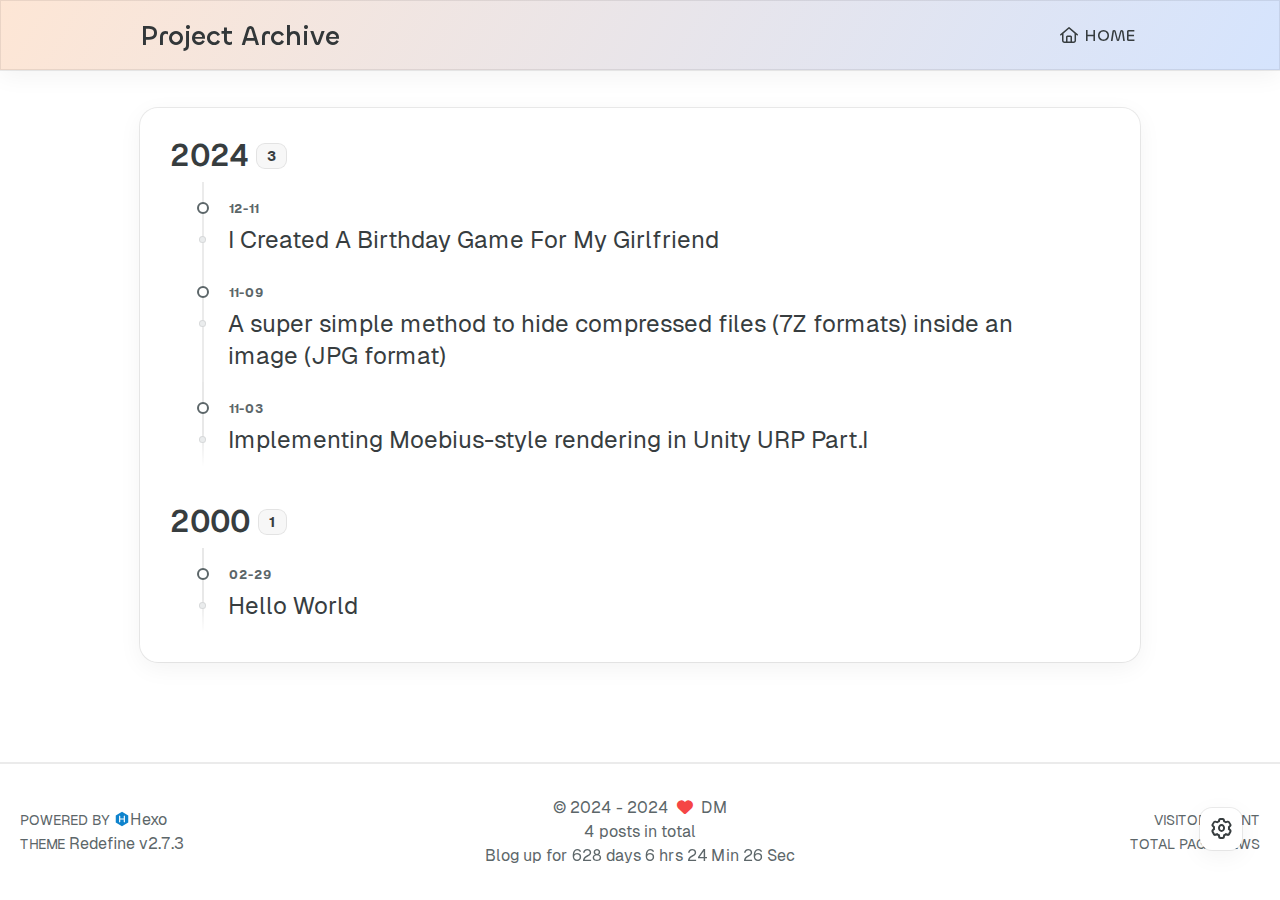
==== commit 777b2f10: "Site updated: 2024-12-11 00:50:14" ====
--- a/archives/index.html
+++ b/archives/index.html
@@ -205,7 +205,7 @@
         <div class="label text-third-text-color text-sm">Categories</div>
     </a>
     <a class="item tag-count-item flex flex-col justify-center items-center w-20" href="/archives">
-        <div class="number text-2xl sm:text-xl text-second-text-color font-semibold">3</div>
+        <div class="number text-2xl sm:text-xl text-second-text-color font-semibold">4</div>
         <div class="label text-third-text-color text-sm">Posts</div>
     </a>
 </div>
@@ -232,13 +232,25 @@
         <section class="archive-item mb-spacing-unit last:mb-0">
             <div class="archive-item-header flex flex-row items-center mb-2">
                 <span class="archive-year font-semibold text-3xl mr-2">2024</span>
-                <span class="archive-year-post-count text-xs md:text-sm font-bold rounded-small bg-third-background-color py-[2px] px-[10px] border border-border-color">2</span>
+                <span class="archive-year-post-count text-xs md:text-sm font-bold rounded-small bg-third-background-color py-[2px] px-[10px] border border-border-color">3</span>
             </div>
             
             <ul class="article-list pl-0 md:pl-8 text-lg leading-[1.5]">
                 
                     
                     
+                         <!-- Close the previous LI if not the first item -->
+                        <li class="article-item space-y-2 px-6 pt-10 pb-2 text-xl relative border-l-2 border-border-color" date-is='12-11'>
+                    
+                    <a href="/2024/12/11/BirthdayGame/" class="block w-fit">
+                        <span class="article-title my-0.5 text-2xl">I Created A Birthday Game For My Girlfriend</span>
+                    </a>
+                    
+                
+                    
+                    
+                        
+                            </li>
                          <!-- Close the previous LI if not the first item -->
                         <li class="article-item space-y-2 px-6 pt-10 pb-2 text-xl relative border-l-2 border-border-color" date-is='11-09'>
                     
@@ -312,7 +324,7 @@
                 
                 <p class="post-count space-x-0.5">
                     <span>
-                        3 posts in total
+                        4 posts in total
                     </span>
                     
                 </p>
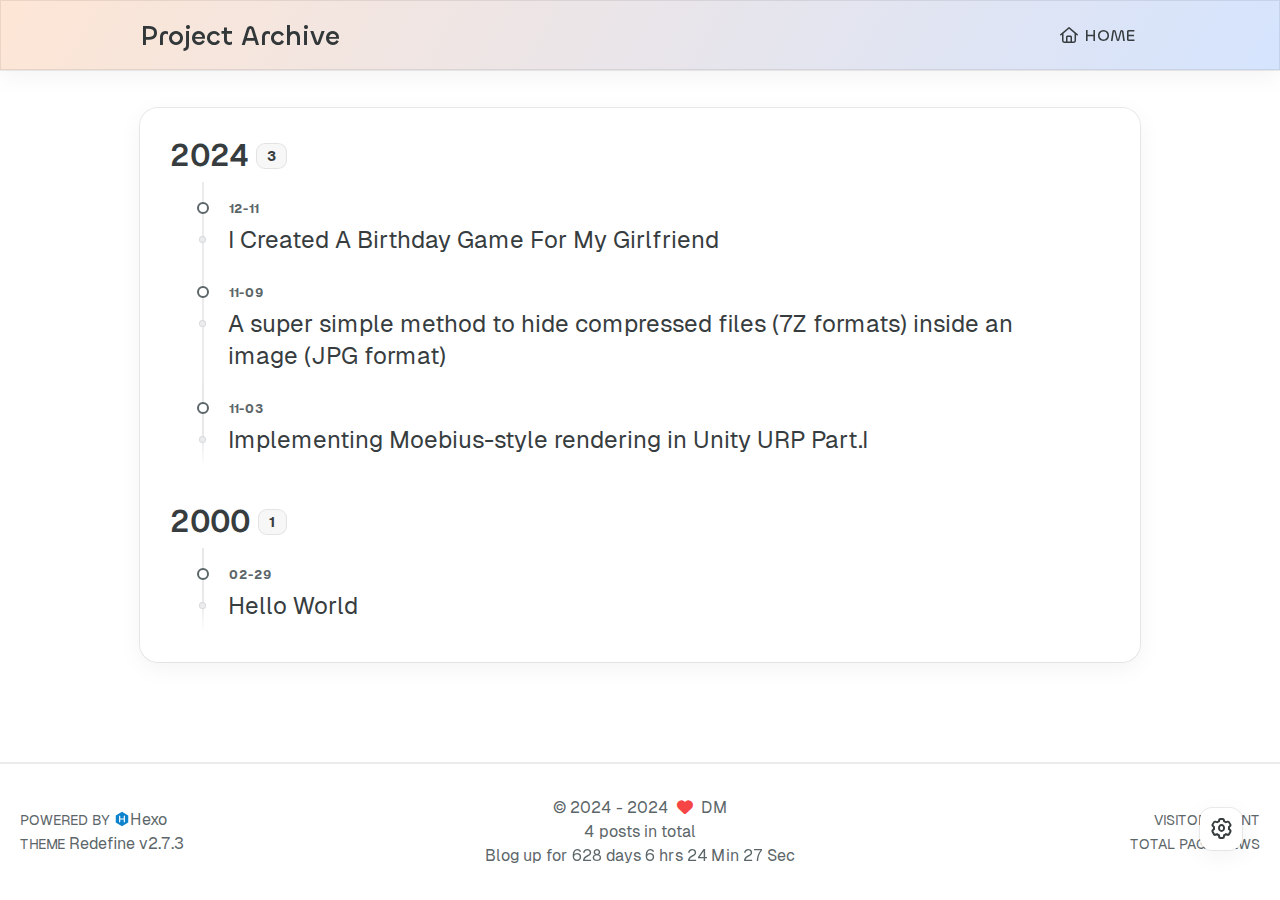
==== commit 7fcd1bf1: "Site updated: 2024-12-14 17:02:31" ====
--- a/archives/index.html
+++ b/archives/index.html
@@ -13,14 +13,14 @@
     
     <!--- Seo Part-->
     
-    <link rel="canonical" href="http://example.com/archives/"/>
+    <link rel="canonical" href="http://dmtyler.github.io/archives/"/>
     <meta name="robots" content="index,follow">
     <meta name="googlebot" content="index,follow">
     <meta name="revisit-after" content="1 days">
     
         <meta property="og:type" content="website">
 <meta property="og:title" content="Project Archive">
-<meta property="og:url" content="http://example.com/archives/index.html">
+<meta property="og:url" content="http://dmtyler.github.io/archives/index.html">
 <meta property="og:site_name" content="Project Archive">
 <meta property="og:locale" content="en_US">
 <meta property="article:author" content="DM">
@@ -72,7 +72,7 @@
     
 
     <script id="hexo-configurations">
-    window.config = {"hostname":"example.com","root":"/","language":"en"};
+    window.config = {"hostname":"dmtyler.github.io","root":"/","language":"en"};
     window.theme = {"articles":{"style":{"font_size":"16px","line_height":1.5,"image_border_radius":"14px","image_alignment":"center","image_caption":false,"link_icon":true,"title_alignment":"left","headings_top_spacing":{"h1":"3.2rem","h2":"2.4rem","h3":"1.9rem","h4":"1.6rem","h5":"1.4rem","h6":"1.3rem"}},"word_count":{"enable":true,"count":true,"min2read":true},"author_label":{"enable":true,"auto":false,"list":[]},"code_block":{"copy":true,"style":"mac","highlight_theme":{"light":"github","dark":"vs2015"},"font":{"enable":false,"family":null,"url":null}},"toc":{"enable":true,"max_depth":3,"number":false,"expand":true,"init_open":true},"copyright":{"enable":true,"default":"cc_by_nc_sa"},"lazyload":true,"recommendation":{"enable":false,"title":"推荐阅读","limit":3,"mobile_limit":2,"placeholder":"/images/wallhaven-wqery6-light.webp","skip_dirs":[]}},"colors":{"primary":"#A31F34","secondary":null,"default_mode":"light"},"global":{"fonts":{"chinese":{"enable":false,"family":null,"url":null},"english":{"enable":false,"family":null,"url":null},"title":{"enable":false,"family":null,"url":null}},"content_max_width":"1000px","sidebar_width":"210px","hover":{"shadow":true,"scale":false},"scroll_progress":{"bar":false,"percentage":true},"website_counter":{"url":"https://cn.vercount.one/js","enable":true,"site_pv":true,"site_uv":true,"post_pv":true},"single_page":true,"preloader":{"enable":false,"custom_message":null},"open_graph":true,"google_analytics":{"enable":false,"id":null}},"home_banner":{"enable":true,"style":"fixed","image":{"light":"/images/wallhaven-wqery6-light.webp","dark":"/images/wallhaven-wqery6-dark.webp"},"title":"Project Archive","subtitle":{"text":[],"hitokoto":{"enable":false,"show_author":false,"api":"https://v1.hitokoto.cn"},"typing_speed":100,"backing_speed":80,"starting_delay":500,"backing_delay":1500,"loop":true,"smart_backspace":true},"text_color":{"light":"#fff","dark":"#d1d1b6"},"text_style":{"title_size":"2.8rem","subtitle_size":"1.5rem","line_height":1.2},"custom_font":{"enable":false,"family":null,"url":null},"social_links":{"enable":false,"style":"default","links":{"github":null,"instagram":null,"zhihu":null,"twitter":null,"email":null},"qrs":{"weixin":null}}},"plugins":{"feed":{"enable":false},"aplayer":{"enable":false,"type":"fixed","audios":[{"name":null,"artist":null,"url":null,"cover":null,"lrc":null}]},"mermaid":{"enable":false,"version":"9.3.0"}},"version":"2.7.3","navbar":{"auto_hide":false,"color":{"left":"#f78736","right":"#367df7","transparency":35},"width":{"home":"1200px","pages":"1000px"},"links":{"Home":{"path":"/","icon":"fa-regular fa-house"}},"search":{"enable":false,"preload":true}},"page_templates":{"friends_column":2,"tags_style":"blur"},"home":{"sidebar":{"enable":false,"position":"right","first_item":"menu","announcement":null,"show_on_mobile":true,"links":null},"article_date_format":"auto","excerpt_length":200,"categories":{"enable":true,"limit":3},"tags":{"enable":true,"limit":3}},"footerStart":"2024/11/3 00:00:00"};
     window.lang_ago = {"second":"%s seconds ago","minute":"%s minutes ago","hour":"%s hours ago","day":"%s days ago","week":"%s weeks ago","month":"%s months ago","year":"%s years ago"};
     window.data = {"masonry":false};
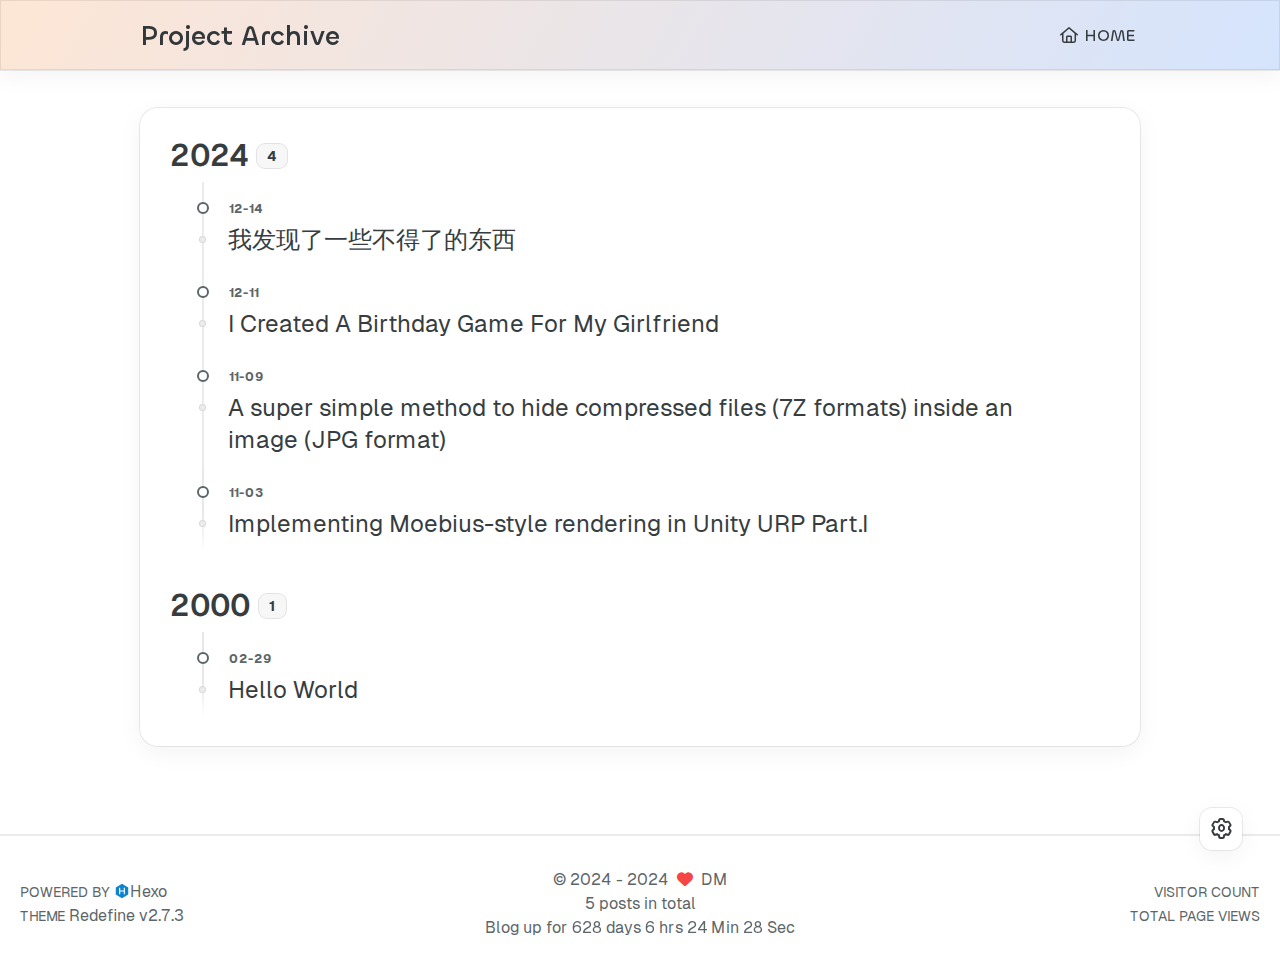
==== commit ae0dce8a: "Site updated: 2024-12-14 17:10:57" ====
--- a/archives/index.html
+++ b/archives/index.html
@@ -205,7 +205,7 @@
         <div class="label text-third-text-color text-sm">Categories</div>
     </a>
     <a class="item tag-count-item flex flex-col justify-center items-center w-20" href="/archives">
-        <div class="number text-2xl sm:text-xl text-second-text-color font-semibold">4</div>
+        <div class="number text-2xl sm:text-xl text-second-text-color font-semibold">5</div>
         <div class="label text-third-text-color text-sm">Posts</div>
     </a>
 </div>
@@ -232,13 +232,25 @@
         <section class="archive-item mb-spacing-unit last:mb-0">
             <div class="archive-item-header flex flex-row items-center mb-2">
                 <span class="archive-year font-semibold text-3xl mr-2">2024</span>
-                <span class="archive-year-post-count text-xs md:text-sm font-bold rounded-small bg-third-background-color py-[2px] px-[10px] border border-border-color">3</span>
+                <span class="archive-year-post-count text-xs md:text-sm font-bold rounded-small bg-third-background-color py-[2px] px-[10px] border border-border-color">4</span>
             </div>
             
             <ul class="article-list pl-0 md:pl-8 text-lg leading-[1.5]">
                 
                     
                     
+                         <!-- Close the previous LI if not the first item -->
+                        <li class="article-item space-y-2 px-6 pt-10 pb-2 text-xl relative border-l-2 border-border-color" date-is='12-14'>
+                    
+                    <a href="/2024/12/14/hint/" class="block w-fit">
+                        <span class="article-title my-0.5 text-2xl">我发现了一些不得了的东西</span>
+                    </a>
+                    
+                
+                    
+                    
+                        
+                            </li>
                          <!-- Close the previous LI if not the first item -->
                         <li class="article-item space-y-2 px-6 pt-10 pb-2 text-xl relative border-l-2 border-border-color" date-is='12-11'>
                     
@@ -324,7 +336,7 @@
                 
                 <p class="post-count space-x-0.5">
                     <span>
-                        4 posts in total
+                        5 posts in total
                     </span>
                     
                 </p>
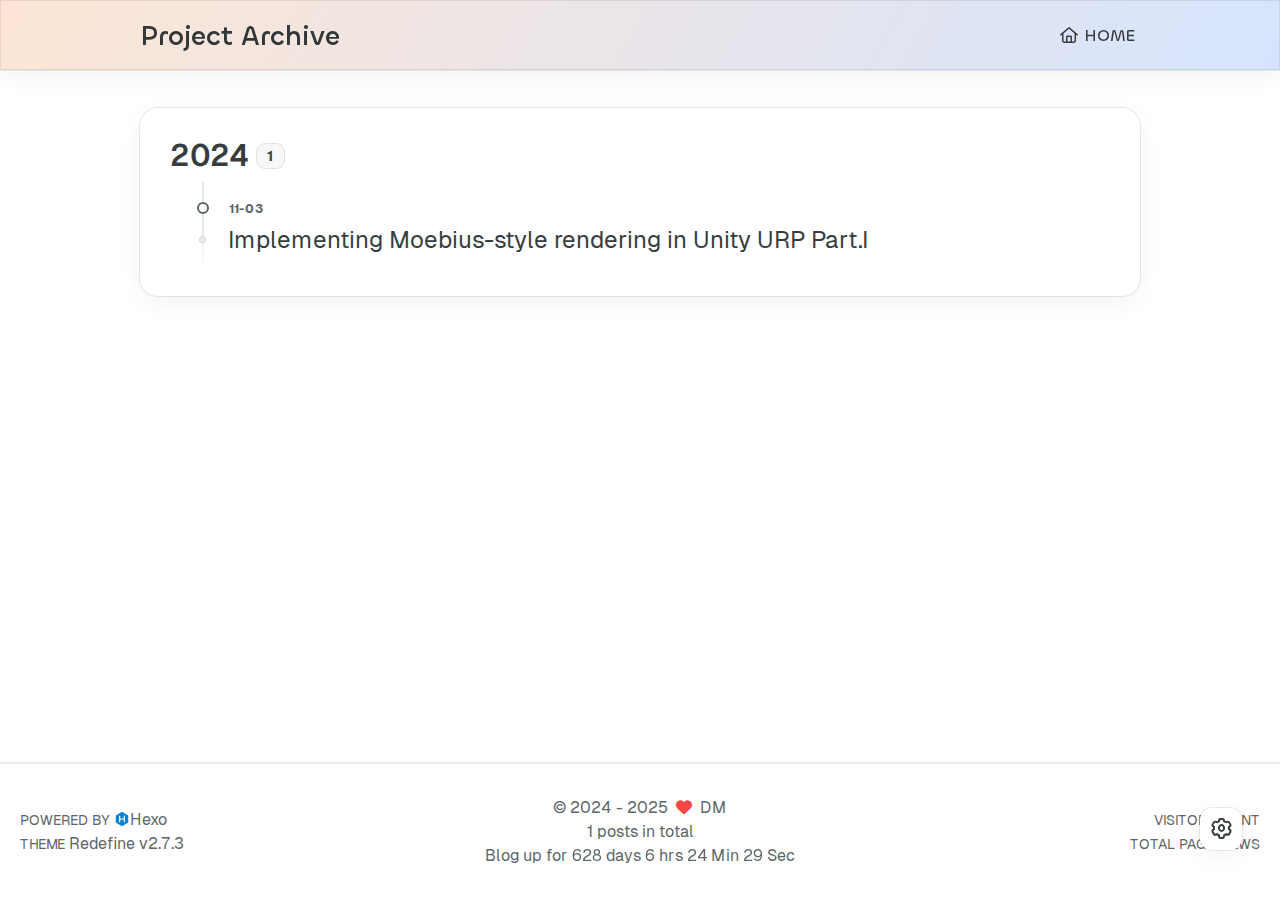
==== commit 61aacb9d: "Site updated: 2025-01-27 18:46:25" ====
--- a/archives/index.html
+++ b/archives/index.html
@@ -205,7 +205,7 @@
         <div class="label text-third-text-color text-sm">Categories</div>
     </a>
     <a class="item tag-count-item flex flex-col justify-center items-center w-20" href="/archives">
-        <div class="number text-2xl sm:text-xl text-second-text-color font-semibold">5</div>
+        <div class="number text-2xl sm:text-xl text-second-text-color font-semibold">1</div>
         <div class="label text-third-text-color text-sm">Posts</div>
     </a>
 </div>
@@ -232,49 +232,13 @@
         <section class="archive-item mb-spacing-unit last:mb-0">
             <div class="archive-item-header flex flex-row items-center mb-2">
                 <span class="archive-year font-semibold text-3xl mr-2">2024</span>
-                <span class="archive-year-post-count text-xs md:text-sm font-bold rounded-small bg-third-background-color py-[2px] px-[10px] border border-border-color">4</span>
+                <span class="archive-year-post-count text-xs md:text-sm font-bold rounded-small bg-third-background-color py-[2px] px-[10px] border border-border-color">1</span>
             </div>
             
             <ul class="article-list pl-0 md:pl-8 text-lg leading-[1.5]">
                 
                     
                     
-                         <!-- Close the previous LI if not the first item -->
-                        <li class="article-item space-y-2 px-6 pt-10 pb-2 text-xl relative border-l-2 border-border-color" date-is='12-14'>
-                    
-                    <a href="/2024/12/14/hint/" class="block w-fit">
-                        <span class="article-title my-0.5 text-2xl">我发现了一些不得了的东西</span>
-                    </a>
-                    
-                
-                    
-                    
-                        
-                            </li>
-                         <!-- Close the previous LI if not the first item -->
-                        <li class="article-item space-y-2 px-6 pt-10 pb-2 text-xl relative border-l-2 border-border-color" date-is='12-11'>
-                    
-                    <a href="/2024/12/11/BirthdayGame/" class="block w-fit">
-                        <span class="article-title my-0.5 text-2xl">I Created A Birthday Game For My Girlfriend</span>
-                    </a>
-                    
-                
-                    
-                    
-                        
-                            </li>
-                         <!-- Close the previous LI if not the first item -->
-                        <li class="article-item space-y-2 px-6 pt-10 pb-2 text-xl relative border-l-2 border-border-color" date-is='11-09'>
-                    
-                    <a href="/2024/11/09/ZipJpg/" class="block w-fit">
-                        <span class="article-title my-0.5 text-2xl">A super simple method to hide compressed files (7Z formats) inside an image (JPG format)</span>
-                    </a>
-                    
-                
-                    
-                    
-                        
-                            </li>
                          <!-- Close the previous LI if not the first item -->
                         <li class="article-item space-y-2 px-6 pt-10 pb-2 text-xl relative border-l-2 border-border-color" date-is='11-03'>
                     
@@ -287,28 +251,6 @@
             </ul>
         </section>
     
-        <section class="archive-item mb-spacing-unit last:mb-0">
-            <div class="archive-item-header flex flex-row items-center mb-2">
-                <span class="archive-year font-semibold text-3xl mr-2">2000</span>
-                <span class="archive-year-post-count text-xs md:text-sm font-bold rounded-small bg-third-background-color py-[2px] px-[10px] border border-border-color">1</span>
-            </div>
-            
-            <ul class="article-list pl-0 md:pl-8 text-lg leading-[1.5]">
-                
-                    
-                    
-                         <!-- Close the previous LI if not the first item -->
-                        <li class="article-item space-y-2 px-6 pt-10 pb-2 text-xl relative border-l-2 border-border-color" date-is='02-29'>
-                    
-                    <a href="/2000/02/29/hello-world/" class="block w-fit">
-                        <span class="article-title my-0.5 text-2xl">Hello World</span>
-                    </a>
-                    
-                
-                </li> <!-- Ensure the last item is properly closed -->
-            </ul>
-        </section>
-    
 </div>
 
 </div>
@@ -331,12 +273,12 @@
               <span>2024</span>
               -
             
-            2024&nbsp;&nbsp;<i class="fa-solid fa-heart fa-beat" style="--fa-animation-duration: 0.5s; color: #f54545"></i>&nbsp;&nbsp;<a href="/">DM</a>
+            2025&nbsp;&nbsp;<i class="fa-solid fa-heart fa-beat" style="--fa-animation-duration: 0.5s; color: #f54545"></i>&nbsp;&nbsp;<a href="/">DM</a>
             
                 
                 <p class="post-count space-x-0.5">
                     <span>
-                        5 posts in total
+                        1 posts in total
                     </span>
                     
                 </p>
